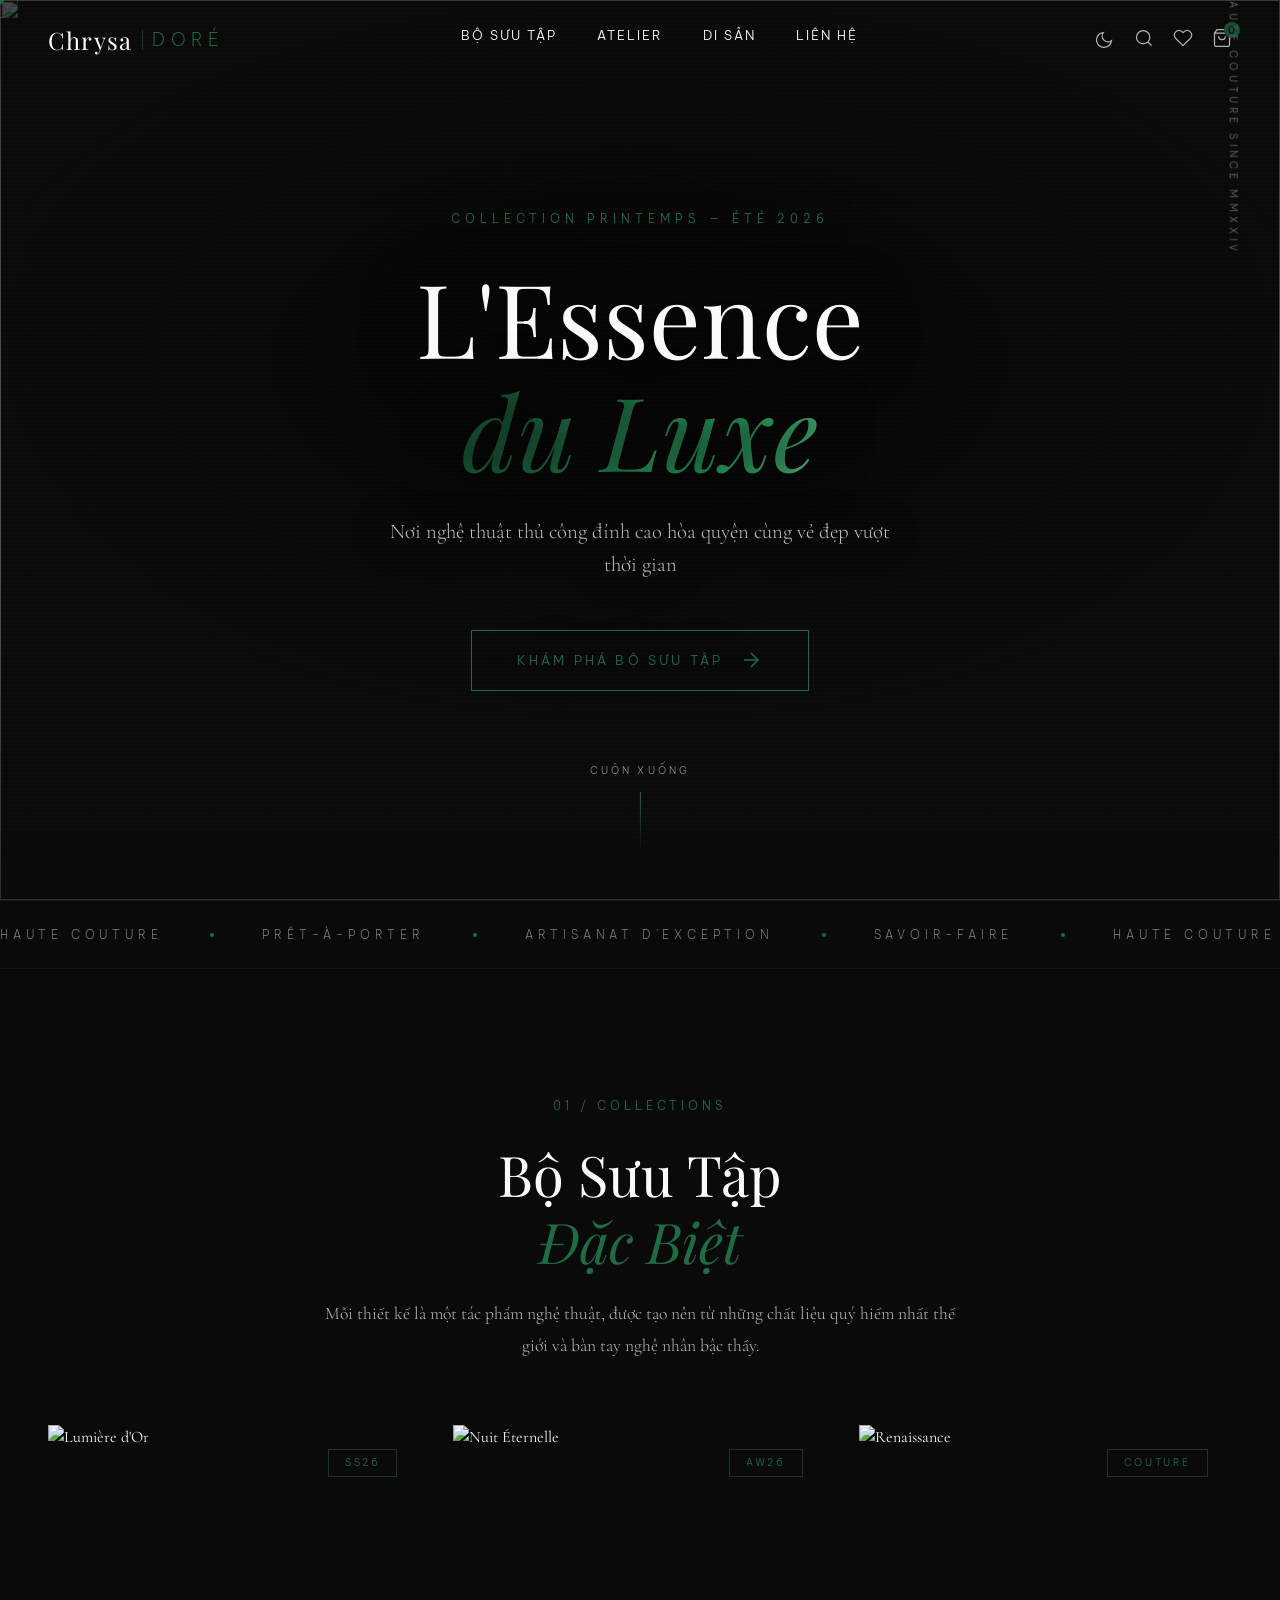
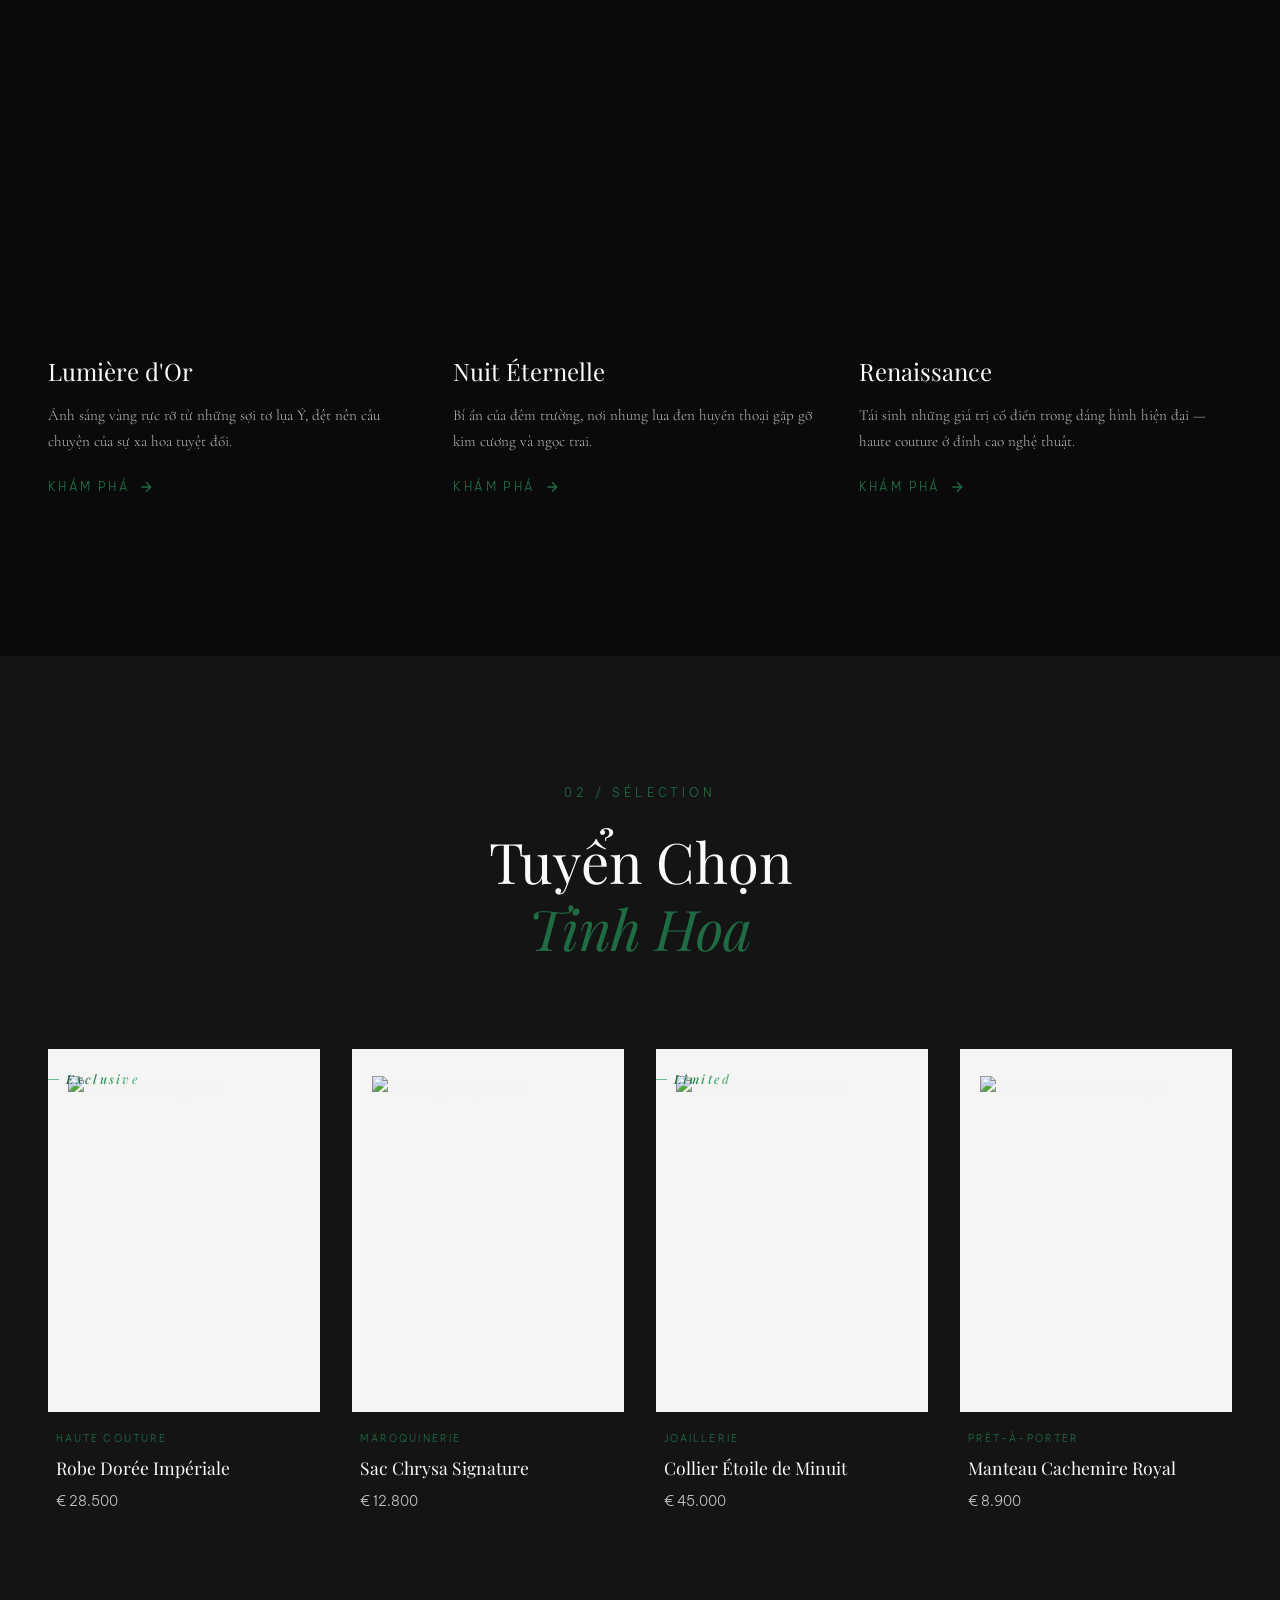
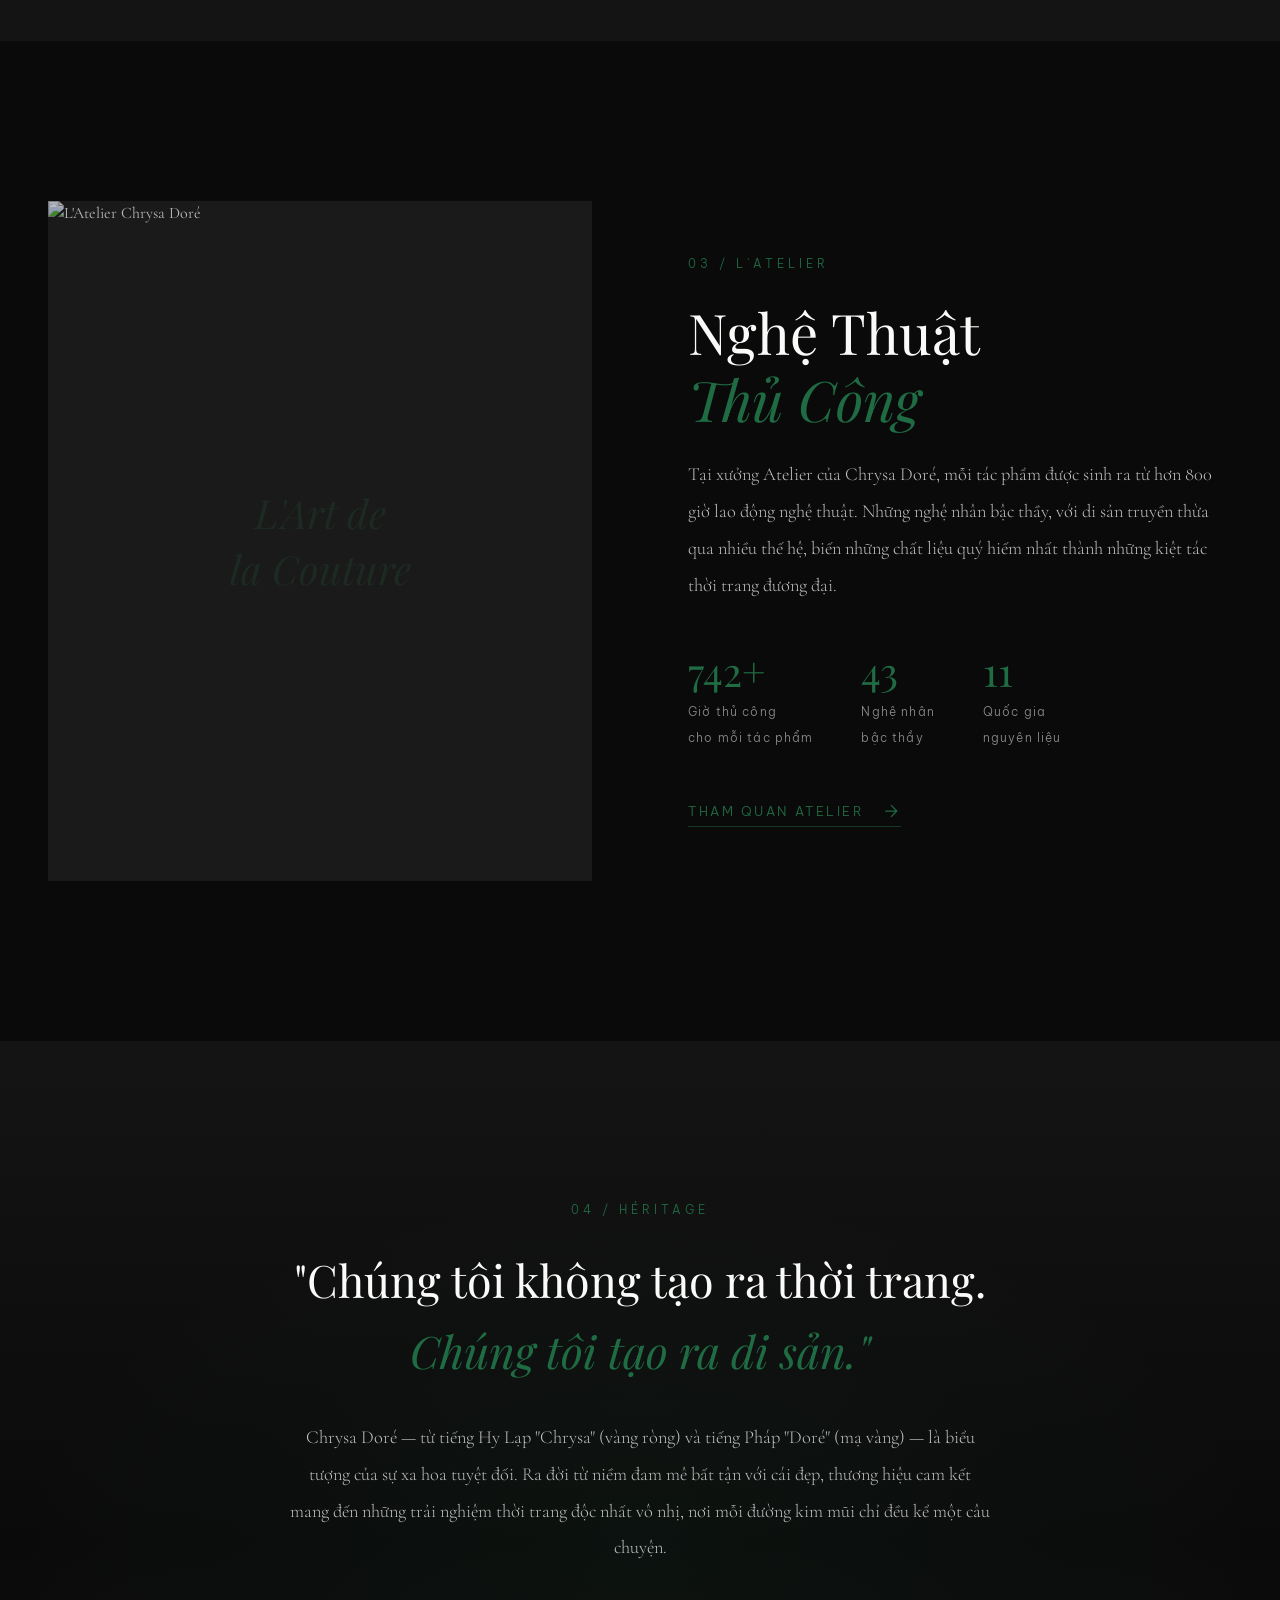
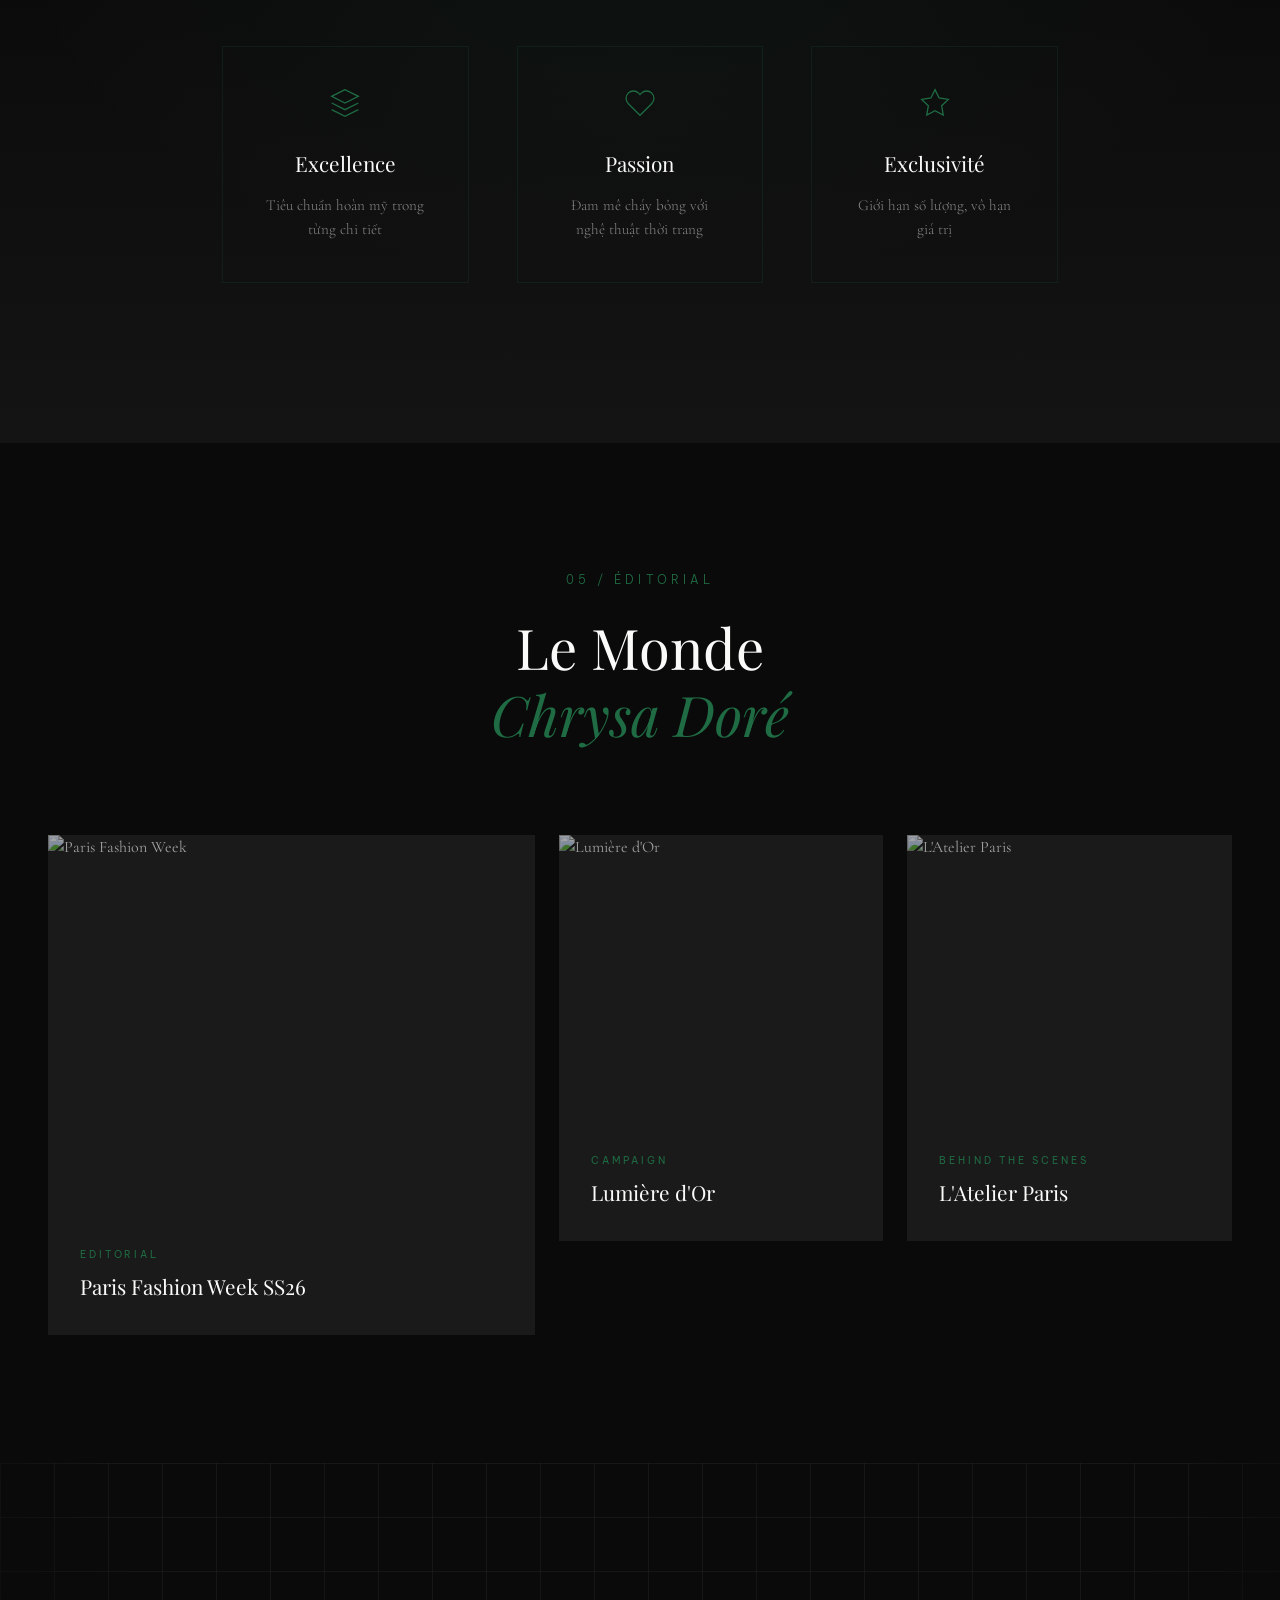
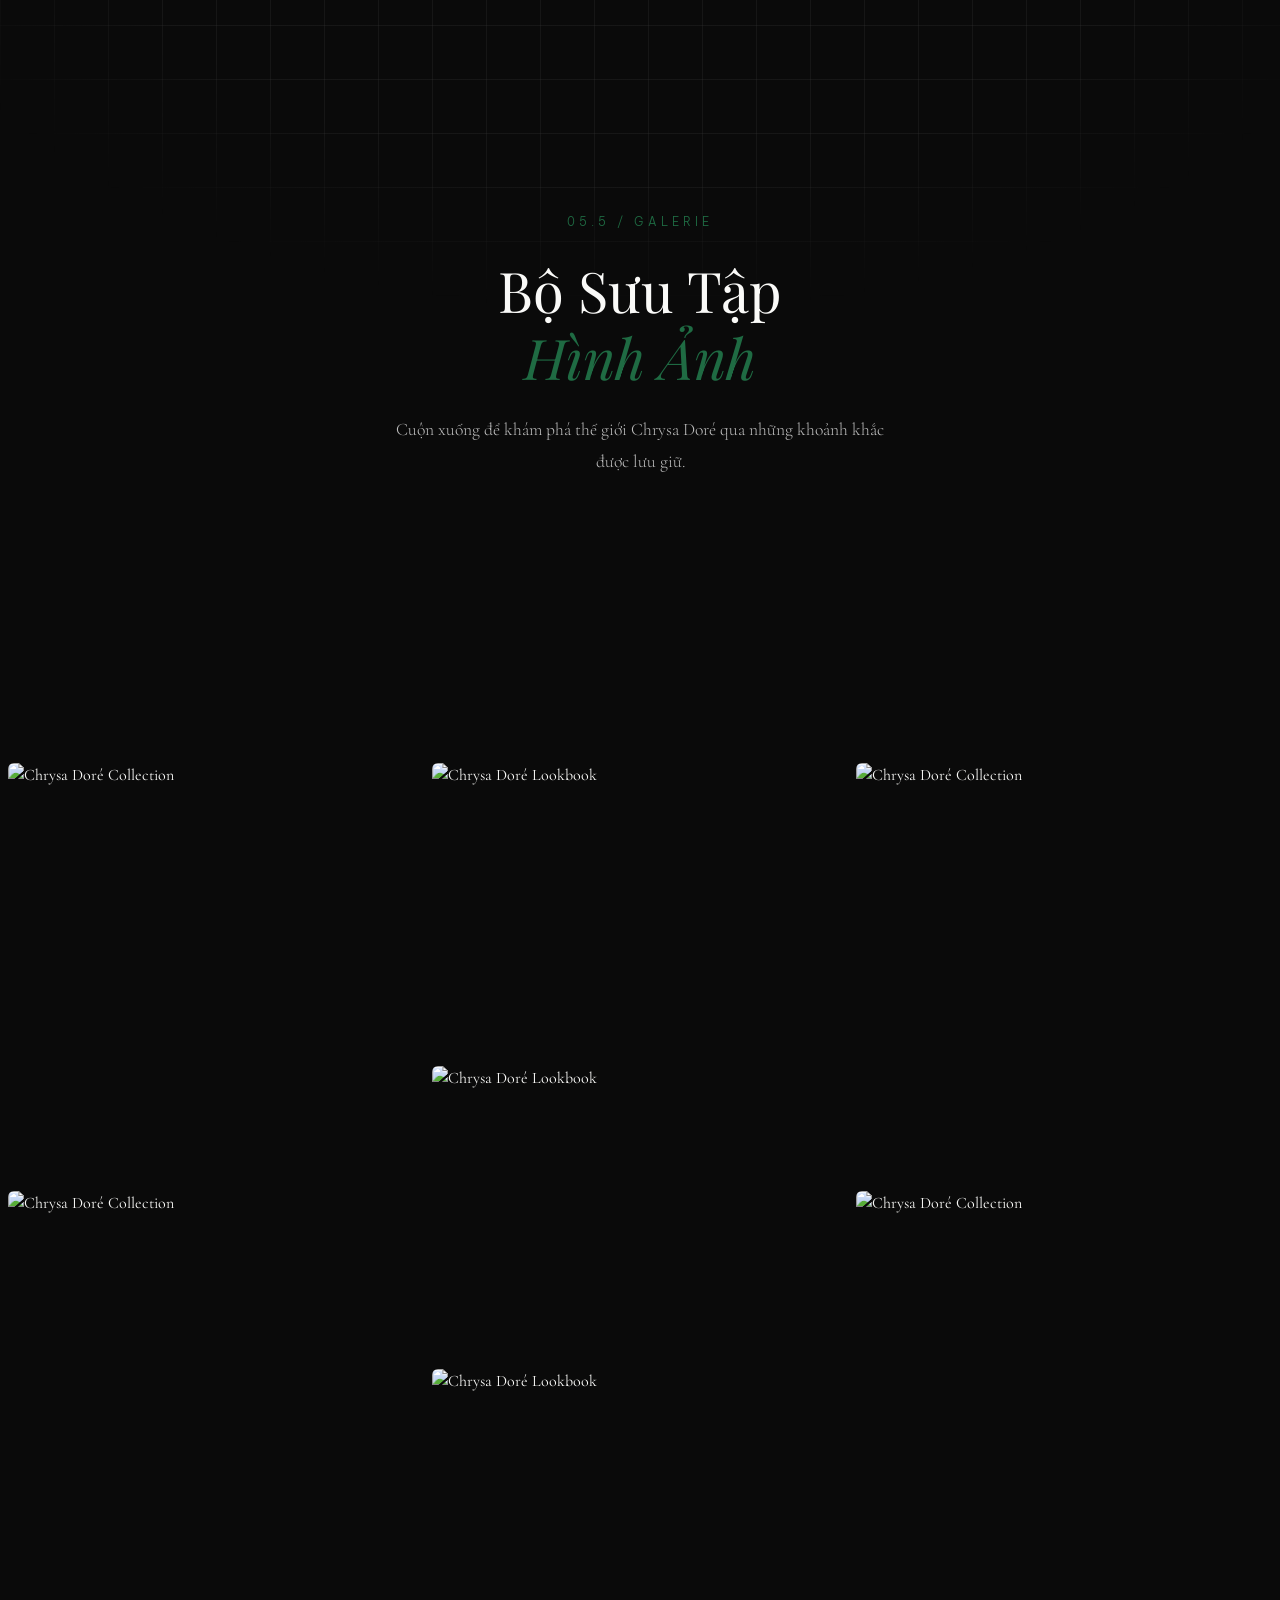
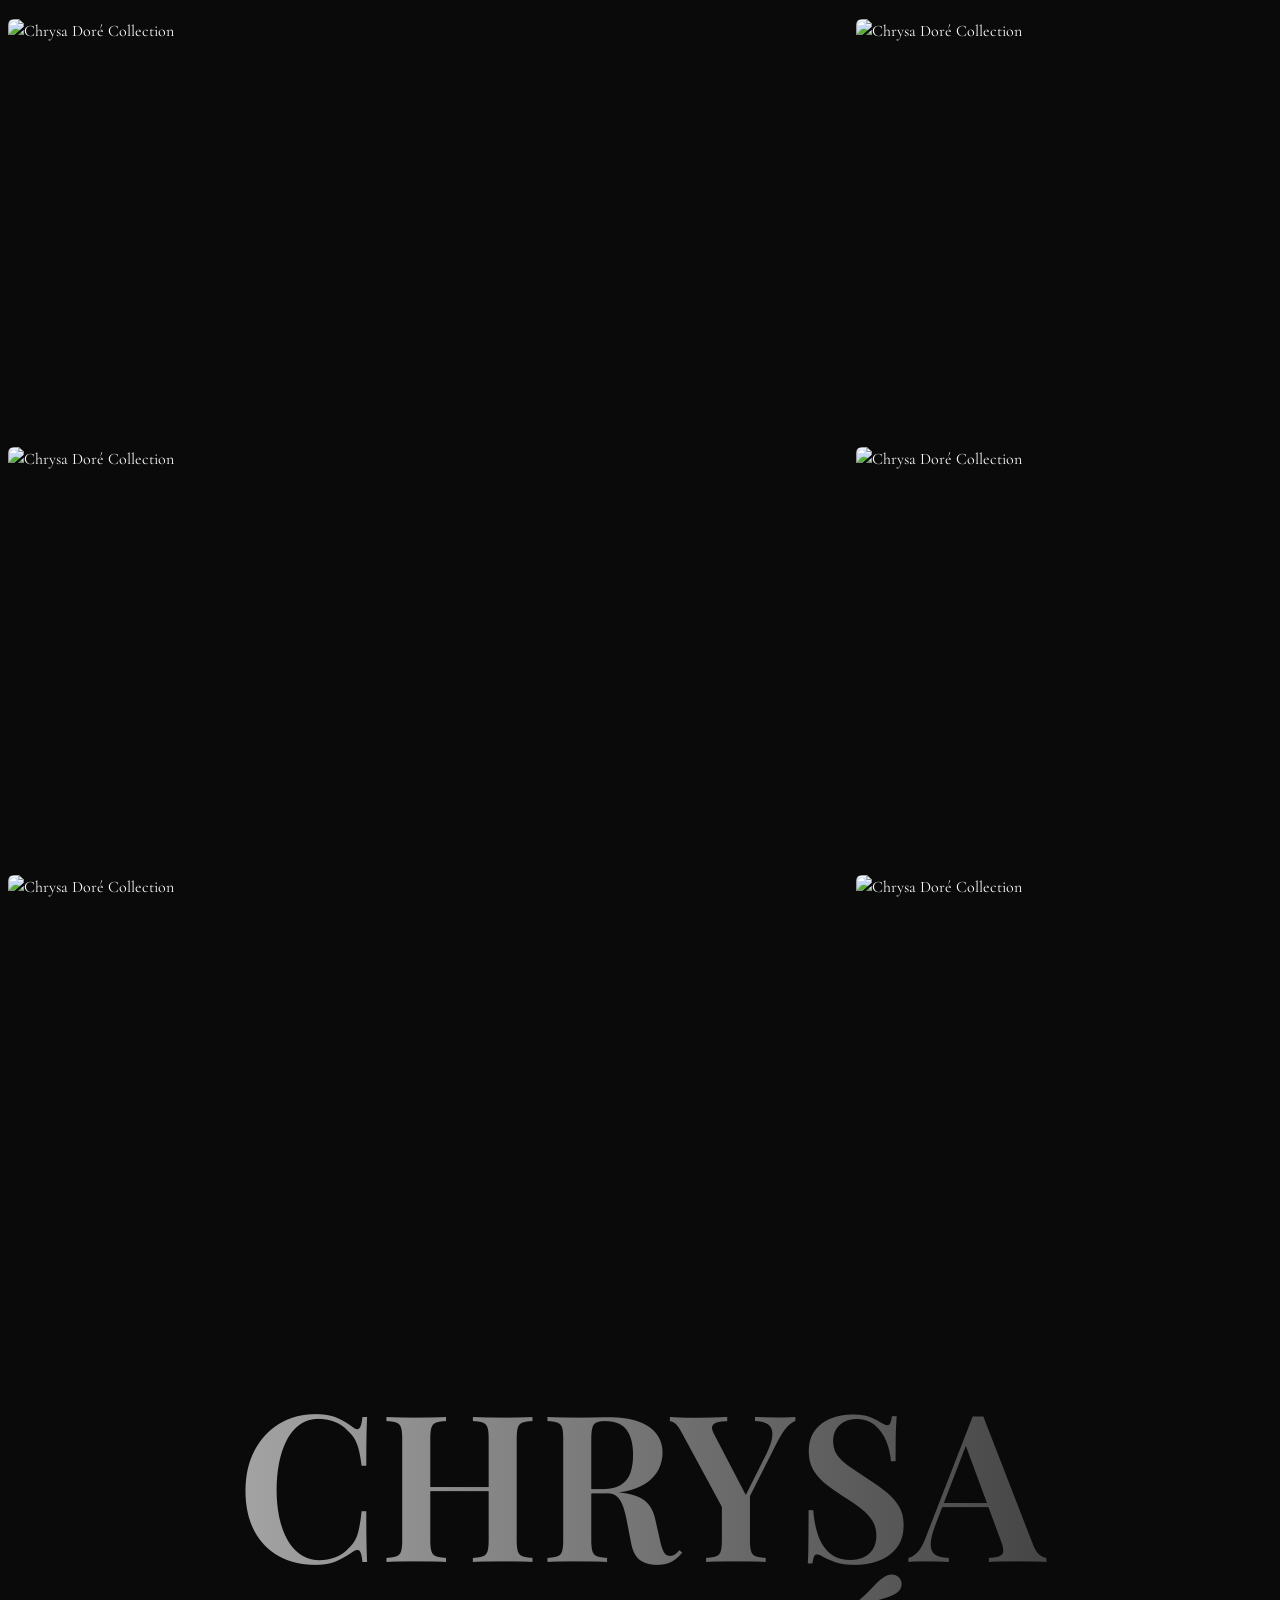
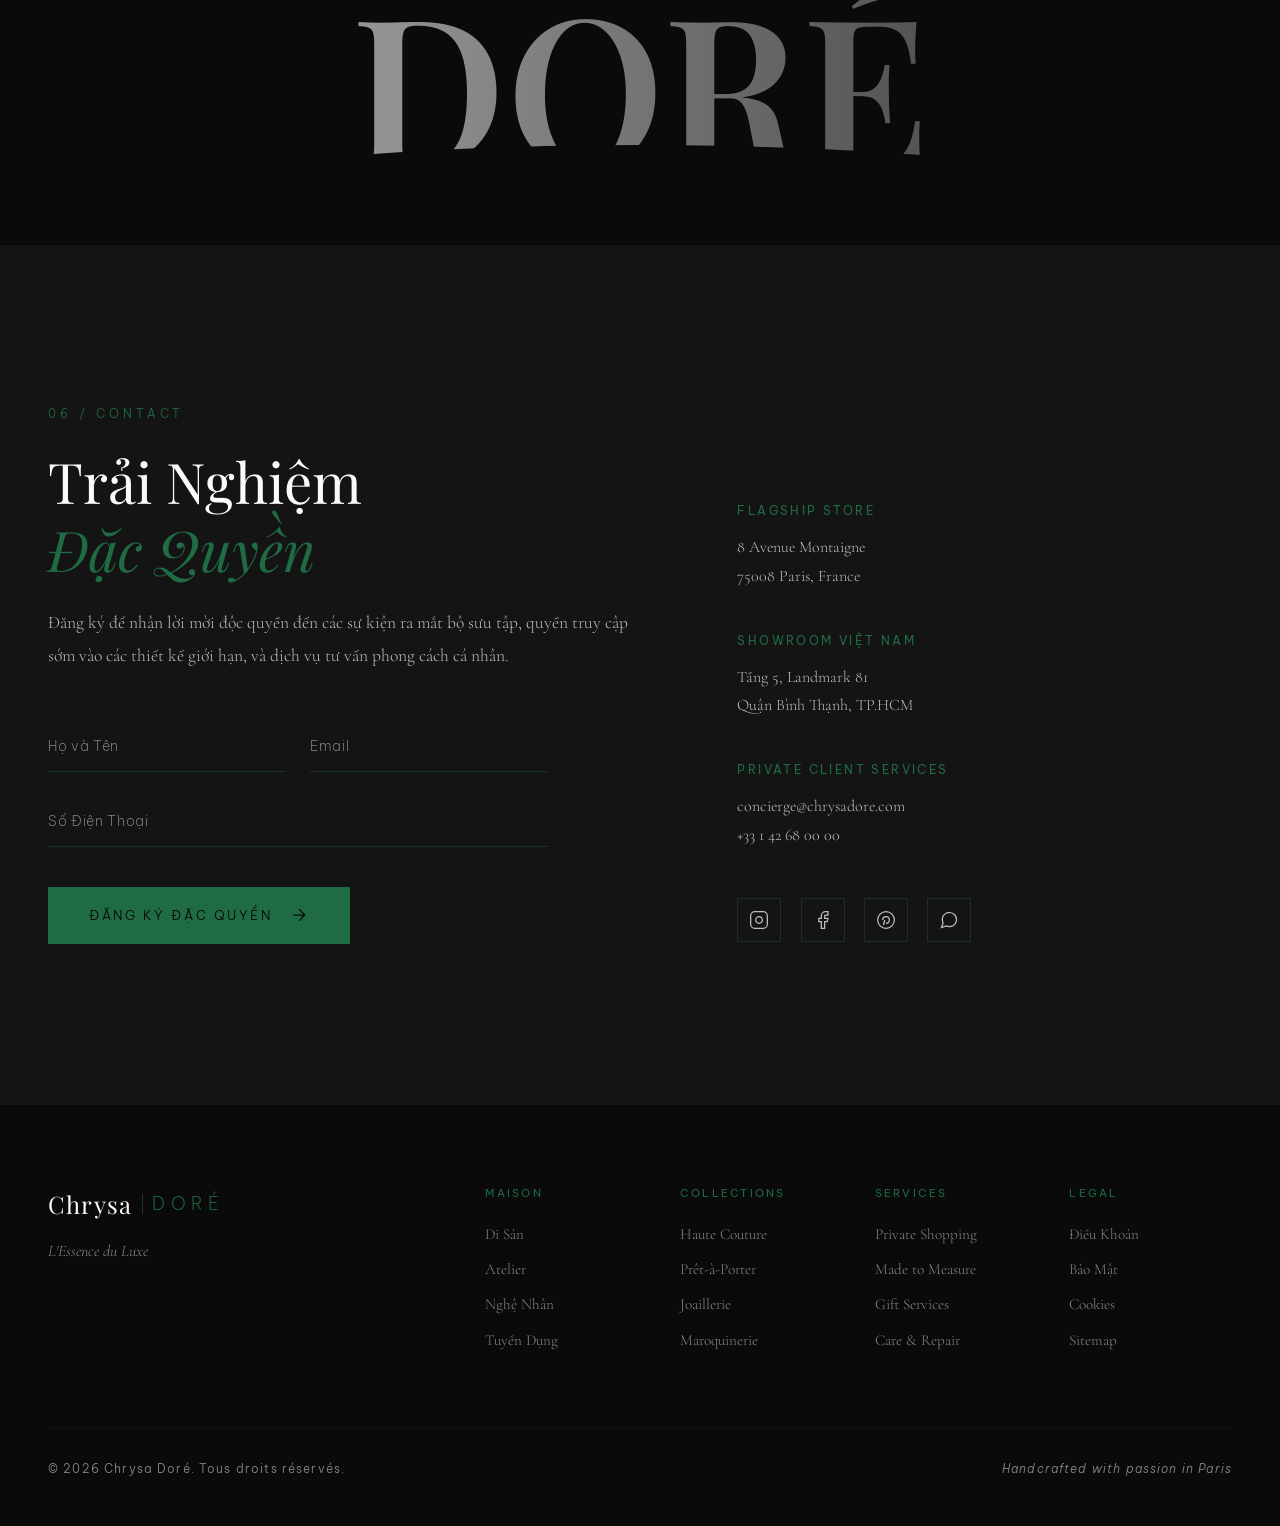
==== index.html @ 47059651 "Add sticky scroll gallery section with Kickers.uk images Adds a parallax-style image gallery between" ====
<!DOCTYPE html>
<html lang="vi">
<head>
  <meta charset="UTF-8">
  <meta name="viewport" content="width=device-width, initial-scale=1.0">
  <title>Chrysa Doré — Haute Couture</title>
  <link rel="preconnect" href="https://fonts.googleapis.com">
  <link rel="preconnect" href="https://fonts.gstatic.com" crossorigin>
  <link href="https://fonts.googleapis.com/css2?family=Playfair+Display:ital,wght@0,400;0,500;0,600;0,700;1,400;1,500&family=Cormorant+Garamond:ital,wght@0,300;0,400;0,500;0,600;1,300;1,400&family=Jost:wght@200;300;400;500&family=Be+Vietnam+Pro:wght@200;300;400;500&display=swap" rel="stylesheet">
  <link rel="stylesheet" href="style.css">
</head>
<body>

  <!-- Preloader -->
  <div class="preloader" id="preloader">
    <img class="preloader-bg" src="https://www.kickers.co.uk/cdn/shop/files/Hero_Banner_SS26_Mules_Desktop.jpg?v=1773832304&width=3200" alt="">
    <div class="preloader-overlay"></div>
    <div class="preloader-inner">
      <div class="preloader-logo">Chrysa</div>
    </div>
  </div>

  <!-- Cursor -->
  <div class="cursor" id="cursor"></div>
  <div class="cursor-follower" id="cursor-follower"></div>

  <!-- Navigation -->
  <nav class="nav" id="nav">
    <div class="nav-inner">
      <a href="#" class="nav-logo">
        <span class="logo-chrysa">Chrysa</span>
        <span class="logo-separator"></span>
        <span class="logo-dore">Doré</span>
      </a>
      <ul class="nav-links">
        <li><a href="#collections" class="nav-link" data-hover="Bộ Sưu Tập">Bộ Sưu Tập</a></li>
        <li><a href="#atelier" class="nav-link" data-hover="Atelier">Atelier</a></li>
        <li><a href="#heritage" class="nav-link" data-hover="Di Sản">Di Sản</a></li>
        <li><a href="#contact" class="nav-link" data-hover="Liên Hệ">Liên Hệ</a></li>
      </ul>
      <div class="nav-actions">
        <button class="nav-icon theme-toggle" id="themeToggle" aria-label="Toggle theme">
          <svg class="icon-moon" width="20" height="20" viewBox="0 0 24 24" fill="none" stroke="currentColor" stroke-width="1.5">
            <path d="M21 12.79A9 9 0 1111.21 3 7 7 0 0021 12.79z"/>
          </svg>
          <svg class="icon-sun" width="20" height="20" viewBox="0 0 24 24" fill="none" stroke="currentColor" stroke-width="1.5">
            <circle cx="12" cy="12" r="5"/><path d="M12 1v2M12 21v2M4.22 4.22l1.42 1.42M18.36 18.36l1.42 1.42M1 12h2M21 12h2M4.22 19.78l1.42-1.42M18.36 5.64l1.42-1.42"/>
          </svg>
        </button>
        <button class="nav-icon" aria-label="Search">
          <svg width="20" height="20" viewBox="0 0 24 24" fill="none" stroke="currentColor" stroke-width="1.5">
            <circle cx="11" cy="11" r="8"/><path d="m21 21-4.35-4.35"/>
          </svg>
        </button>
        <button class="nav-icon" aria-label="Wishlist">
          <svg width="20" height="20" viewBox="0 0 24 24" fill="none" stroke="currentColor" stroke-width="1.5">
            <path d="M20.84 4.61a5.5 5.5 0 0 0-7.78 0L12 5.67l-1.06-1.06a5.5 5.5 0 0 0-7.78 7.78l1.06 1.06L12 21.23l7.78-7.78 1.06-1.06a5.5 5.5 0 0 0 0-7.78z"/>
          </svg>
        </button>
        <button class="nav-icon cart-icon" aria-label="Cart">
          <svg width="20" height="20" viewBox="0 0 24 24" fill="none" stroke="currentColor" stroke-width="1.5">
            <path d="M6 2L3 6v14a2 2 0 002 2h14a2 2 0 002-2V6l-3-4zM3 6h18M16 10a4 4 0 01-8 0"/>
          </svg>
          <span class="cart-count">0</span>
        </button>
      </div>
      <button class="nav-menu-btn" id="menuBtn" aria-label="Menu">
        <span></span><span></span><span></span>
      </button>
    </div>
  </nav>

  <!-- Mobile Menu -->
  <div class="mobile-menu" id="mobileMenu">
    <ul class="mobile-menu-links">
      <li><a href="#collections">Bộ Sưu Tập</a></li>
      <li><a href="#atelier">Atelier</a></li>
      <li><a href="#heritage">Di Sản</a></li>
      <li><a href="#contact">Liên Hệ</a></li>
    </ul>
  </div>

  <!-- Hero Section -->
  <section class="hero" id="hero">
    <div class="hero-bg">
      <img src="https://www.kickers.co.uk/cdn/shop/files/Hero_Banner_SS26_Mules_Desktop.jpg?v=1773832304&width=3200" alt="" class="hero-bg-img">
      <div class="hero-overlay"></div>
      <div class="hero-pattern"></div>
    </div>
    <div class="hero-content">
      <p class="hero-eyebrow" data-animate>Collection Printemps — Été 2026</p>
      <h1 class="hero-title" data-animate>
        <span class="hero-title-line">L'Essence</span>
        <span class="hero-title-line hero-title-italic">du Luxe</span>
      </h1>
      <p class="hero-subtitle" data-animate>Nơi nghệ thuật thủ công đỉnh cao hòa quyện cùng vẻ đẹp vượt thời gian</p>
      <a href="#collections" class="hero-cta" data-animate>
        <span>Khám Phá Bộ Sưu Tập</span>
        <svg width="24" height="24" viewBox="0 0 24 24" fill="none" stroke="currentColor" stroke-width="1.5">
          <path d="M5 12h14M12 5l7 7-7 7"/>
        </svg>
      </a>
    </div>
    <div class="hero-scroll">
      <span>Cuộn xuống</span>
      <div class="hero-scroll-line"></div>
    </div>
    <div class="hero-side-text">Chrysa Doré — Haute Couture Since MMXXIV</div>
  </section>

  <!-- Marquee -->
  <div class="marquee">
    <div class="marquee-track">
      <span>Haute Couture</span>
      <span class="marquee-dot"></span>
      <span>Prêt-à-Porter</span>
      <span class="marquee-dot"></span>
      <span>Artisanat d'Exception</span>
      <span class="marquee-dot"></span>
      <span>Savoir-Faire</span>
      <span class="marquee-dot"></span>
      <span>Haute Couture</span>
      <span class="marquee-dot"></span>
      <span>Prêt-à-Porter</span>
      <span class="marquee-dot"></span>
      <span>Artisanat d'Exception</span>
      <span class="marquee-dot"></span>
      <span>Savoir-Faire</span>
      <span class="marquee-dot"></span>
    </div>
  </div>

  <!-- Collections Section -->
  <section class="collections" id="collections">
    <div class="section-header">
      <span class="section-label" data-animate>01 / Collections</span>
      <h2 class="section-title" data-animate>Bộ Sưu Tập<br><em>Đặc Biệt</em></h2>
      <p class="section-desc" data-animate>Mỗi thiết kế là một tác phẩm nghệ thuật, được tạo nên từ những chất liệu quý hiếm nhất thế giới và bàn tay nghệ nhân bậc thầy.</p>
    </div>
    <div class="collections-grid">
      <!-- Collection 1 -->
      <article class="collection-card" data-animate>
        <div class="collection-img">
          <div class="collection-img-placeholder">
            <img src="https://www.kickers.co.uk/cdn/shop/files/Collage_Banner_SS26_Adult_Mules.jpg?v=1773833405&width=3200" alt="Lumière d'Or">
          </div>
          <div class="collection-img-overlay">
            <span class="collection-season">SS26</span>
          </div>
        </div>
        <div class="collection-info">
          <h3>Lumière d'Or</h3>
          <p>Ánh sáng vàng rực rỡ từ những sợi tơ lụa Ý, dệt nên câu chuyện của sự xa hoa tuyệt đối.</p>
          <a href="#" class="collection-link">
            Khám phá
            <svg width="16" height="16" viewBox="0 0 24 24" fill="none" stroke="currentColor" stroke-width="2"><path d="M5 12h14M12 5l7 7-7 7"/></svg>
          </a>
        </div>
      </article>
      <!-- Collection 2 -->
      <article class="collection-card" data-animate>
        <div class="collection-img">
          <div class="collection-img-placeholder">
            <img src="https://www.kickers.co.uk/cdn/shop/files/SS26_Kickers_Website_Adults_Mules_Collage_Banner_2.jpg?v=1773835032&width=3200" alt="Nuit Éternelle">
          </div>
          <div class="collection-img-overlay">
            <span class="collection-season">AW26</span>
          </div>
        </div>
        <div class="collection-info">
          <h3>Nuit Éternelle</h3>
          <p>Bí ẩn của đêm trường, nơi nhung lụa đen huyền thoại gặp gỡ kim cương và ngọc trai.</p>
          <a href="#" class="collection-link">
            Khám phá
            <svg width="16" height="16" viewBox="0 0 24 24" fill="none" stroke="currentColor" stroke-width="2"><path d="M5 12h14M12 5l7 7-7 7"/></svg>
          </a>
        </div>
      </article>
      <!-- Collection 3 -->
      <article class="collection-card" data-animate>
        <div class="collection-img">
          <div class="collection-img-placeholder">
            <img src="https://www.kickers.co.uk/cdn/shop/files/Collage_Image_SS26_Adult_Mules_3.jpg?v=1773835335&width=3200" alt="Renaissance">
          </div>
          <div class="collection-img-overlay">
            <span class="collection-season">COUTURE</span>
          </div>
        </div>
        <div class="collection-info">
          <h3>Renaissance</h3>
          <p>Tái sinh những giá trị cổ điển trong dáng hình hiện đại — haute couture ở đỉnh cao nghệ thuật.</p>
          <a href="#" class="collection-link">
            Khám phá
            <svg width="16" height="16" viewBox="0 0 24 24" fill="none" stroke="currentColor" stroke-width="2"><path d="M5 12h14M12 5l7 7-7 7"/></svg>
          </a>
        </div>
      </article>
    </div>
  </section>

  <!-- Featured Products -->
  <section class="featured">
    <div class="section-header">
      <span class="section-label" data-animate>02 / Sélection</span>
      <h2 class="section-title" data-animate>Tuyển Chọn<br><em>Tinh Hoa</em></h2>
    </div>
    <div class="featured-grid">
      <a href="product.html" class="product-card-link"><article class="product-card" data-animate>
        <div class="product-img">
          <div class="product-img-placeholder">
            <img src="https://www.kickers.co.uk/cdn/shop/files/1-17963-B1.jpg?v=1773739500&width=440" alt="Robe Dorée Impériale">
          </div>
          <div class="product-actions">
            <button class="product-action-btn" aria-label="Quick view">
              <svg width="18" height="18" viewBox="0 0 24 24" fill="none" stroke="currentColor" stroke-width="1.5">
                <path d="M1 12s4-8 11-8 11 8 11 8-4 8-11 8-11-8-11-8z"/><circle cx="12" cy="12" r="3"/>
              </svg>
            </button>
            <button class="product-action-btn" aria-label="Add to wishlist">
              <svg width="18" height="18" viewBox="0 0 24 24" fill="none" stroke="currentColor" stroke-width="1.5">
                <path d="M20.84 4.61a5.5 5.5 0 0 0-7.78 0L12 5.67l-1.06-1.06a5.5 5.5 0 0 0-7.78 7.78l1.06 1.06L12 21.23l7.78-7.78 1.06-1.06a5.5 5.5 0 0 0 0-7.78z"/>
              </svg>
            </button>
          </div>
          <span class="product-badge">Exclusive</span>
        </div>
        <div class="product-info">
          <span class="product-category">Haute Couture</span>
          <h3 class="product-name">Robe Dorée Impériale</h3>
          <p class="product-price">€ 28.500</p>
        </div>
      </article></a>

      <a href="product.html" class="product-card-link"><article class="product-card" data-animate>
        <div class="product-img">
          <div class="product-img-placeholder">
            <img src="https://www.kickers.co.uk/cdn/shop/files/1-17965-B1.jpg?v=1773739497&width=440" alt="Sac Chrysa Signature">
          </div>
          <div class="product-actions">
            <button class="product-action-btn" aria-label="Quick view">
              <svg width="18" height="18" viewBox="0 0 24 24" fill="none" stroke="currentColor" stroke-width="1.5">
                <path d="M1 12s4-8 11-8 11 8 11 8-4 8-11 8-11-8-11-8z"/><circle cx="12" cy="12" r="3"/>
              </svg>
            </button>
            <button class="product-action-btn" aria-label="Add to wishlist">
              <svg width="18" height="18" viewBox="0 0 24 24" fill="none" stroke="currentColor" stroke-width="1.5">
                <path d="M20.84 4.61a5.5 5.5 0 0 0-7.78 0L12 5.67l-1.06-1.06a5.5 5.5 0 0 0-7.78 7.78l1.06 1.06L12 21.23l7.78-7.78 1.06-1.06a5.5 5.5 0 0 0 0-7.78z"/>
              </svg>
            </button>
          </div>
        </div>
        <div class="product-info">
          <span class="product-category">Maroquinerie</span>
          <h3 class="product-name">Sac Chrysa Signature</h3>
          <p class="product-price">€ 12.800</p>
        </div>
      </article></a>

      <a href="product.html" class="product-card-link"><article class="product-card" data-animate>
        <div class="product-img">
          <div class="product-img-placeholder">
            <img src="https://www.kickers.co.uk/cdn/shop/files/1-17964-B1.jpg?v=1773739505&width=440" alt="Collier Étoile de Minuit">
          </div>
          <div class="product-actions">
            <button class="product-action-btn" aria-label="Quick view">
              <svg width="18" height="18" viewBox="0 0 24 24" fill="none" stroke="currentColor" stroke-width="1.5">
                <path d="M1 12s4-8 11-8 11 8 11 8-4 8-11 8-11-8-11-8z"/><circle cx="12" cy="12" r="3"/>
              </svg>
            </button>
            <button class="product-action-btn" aria-label="Add to wishlist">
              <svg width="18" height="18" viewBox="0 0 24 24" fill="none" stroke="currentColor" stroke-width="1.5">
                <path d="M20.84 4.61a5.5 5.5 0 0 0-7.78 0L12 5.67l-1.06-1.06a5.5 5.5 0 0 0-7.78 7.78l1.06 1.06L12 21.23l7.78-7.78 1.06-1.06a5.5 5.5 0 0 0 0-7.78z"/>
              </svg>
            </button>
          </div>
          <span class="product-badge">Limited</span>
        </div>
        <div class="product-info">
          <span class="product-category">Joaillerie</span>
          <h3 class="product-name">Collier Étoile de Minuit</h3>
          <p class="product-price">€ 45.000</p>
        </div>
      </article></a>

      <a href="product.html" class="product-card-link"><article class="product-card" data-animate>
        <div class="product-img">
          <div class="product-img-placeholder">
            <img src="https://www.kickers.co.uk/cdn/shop/files/1-17966-B1.jpg?v=1773739500&width=440" alt="Manteau Cachemire Royal">
          </div>
          <div class="product-actions">
            <button class="product-action-btn" aria-label="Quick view">
              <svg width="18" height="18" viewBox="0 0 24 24" fill="none" stroke="currentColor" stroke-width="1.5">
                <path d="M1 12s4-8 11-8 11 8 11 8-4 8-11 8-11-8-11-8z"/><circle cx="12" cy="12" r="3"/>
              </svg>
            </button>
            <button class="product-action-btn" aria-label="Add to wishlist">
              <svg width="18" height="18" viewBox="0 0 24 24" fill="none" stroke="currentColor" stroke-width="1.5">
                <path d="M20.84 4.61a5.5 5.5 0 0 0-7.78 0L12 5.67l-1.06-1.06a5.5 5.5 0 0 0-7.78 7.78l1.06 1.06L12 21.23l7.78-7.78 1.06-1.06a5.5 5.5 0 0 0 0-7.78z"/>
              </svg>
            </button>
          </div>
        </div>
        <div class="product-info">
          <span class="product-category">Prêt-à-Porter</span>
          <h3 class="product-name">Manteau Cachemire Royal</h3>
          <p class="product-price">€ 8.900</p>
        </div>
      </article></a>
    </div>
  </section>

  <!-- Atelier Section -->
  <section class="atelier" id="atelier">
    <div class="atelier-inner">
      <div class="atelier-visual" data-animate>
        <div class="atelier-img-placeholder">
          <img src="https://www.kickers.co.uk/cdn/shop/files/BTS25_Lifestyle.jpg?v=1764761346&width=860" alt="L'Atelier Chrysa Doré">
          <div class="atelier-overlay-text">L'Art de<br>la Couture</div>
        </div>
      </div>
      <div class="atelier-content">
        <span class="section-label" data-animate>03 / L'Atelier</span>
        <h2 class="section-title" data-animate>Nghệ Thuật<br><em>Thủ Công</em></h2>
        <p class="atelier-text" data-animate>
          Tại xưởng Atelier của Chrysa Doré, mỗi tác phẩm được sinh ra từ hơn 800 giờ lao động nghệ thuật.
          Những nghệ nhân bậc thầy, với di sản truyền thừa qua nhiều thế hệ, biến những chất liệu quý hiếm nhất
          thành những kiệt tác thời trang đương đại.
        </p>
        <div class="atelier-stats" data-animate>
          <div class="stat">
            <span class="stat-number">800+</span>
            <span class="stat-label">Giờ thủ công<br>cho mỗi tác phẩm</span>
          </div>
          <div class="stat">
            <span class="stat-number">47</span>
            <span class="stat-label">Nghệ nhân<br>bậc thầy</span>
          </div>
          <div class="stat">
            <span class="stat-number">12</span>
            <span class="stat-label">Quốc gia<br>nguyên liệu</span>
          </div>
        </div>
        <a href="#" class="atelier-link" data-animate>
          Tham Quan Atelier
          <svg width="20" height="20" viewBox="0 0 24 24" fill="none" stroke="currentColor" stroke-width="1.5">
            <path d="M5 12h14M12 5l7 7-7 7"/>
          </svg>
        </a>
      </div>
    </div>
  </section>

  <!-- Heritage / Brand Story -->
  <section class="heritage" id="heritage">
    <div class="heritage-bg"></div>
    <div class="heritage-content">
      <span class="section-label" data-animate>04 / Héritage</span>
      <h2 class="heritage-title" data-animate>
        "Chúng tôi không tạo ra thời trang.<br>
        <em>Chúng tôi tạo ra di sản."</em>
      </h2>
      <p class="heritage-text" data-animate>
        Chrysa Doré — từ tiếng Hy Lạp "Chrysa" (vàng ròng) và tiếng Pháp "Doré" (mạ vàng) —
        là biểu tượng của sự xa hoa tuyệt đối. Ra đời từ niềm đam mê bất tận với cái đẹp,
        thương hiệu cam kết mang đến những trải nghiệm thời trang độc nhất vô nhị,
        nơi mỗi đường kim mũi chỉ đều kể một câu chuyện.
      </p>
      <div class="heritage-values" data-animate>
        <div class="value">
          <div class="value-icon">
            <svg width="32" height="32" viewBox="0 0 24 24" fill="none" stroke="currentColor" stroke-width="1">
              <path d="M12 2L2 7l10 5 10-5-10-5zM2 17l10 5 10-5M2 12l10 5 10-5"/>
            </svg>
          </div>
          <h4>Excellence</h4>
          <p>Tiêu chuẩn hoàn mỹ trong từng chi tiết</p>
        </div>
        <div class="value">
          <div class="value-icon">
            <svg width="32" height="32" viewBox="0 0 24 24" fill="none" stroke="currentColor" stroke-width="1">
              <path d="M20.84 4.61a5.5 5.5 0 0 0-7.78 0L12 5.67l-1.06-1.06a5.5 5.5 0 0 0-7.78 7.78l1.06 1.06L12 21.23l7.78-7.78 1.06-1.06a5.5 5.5 0 0 0 0-7.78z"/>
            </svg>
          </div>
          <h4>Passion</h4>
          <p>Đam mê cháy bỏng với nghệ thuật thời trang</p>
        </div>
        <div class="value">
          <div class="value-icon">
            <svg width="32" height="32" viewBox="0 0 24 24" fill="none" stroke="currentColor" stroke-width="1">
              <polygon points="12 2 15.09 8.26 22 9.27 17 14.14 18.18 21.02 12 17.77 5.82 21.02 7 14.14 2 9.27 8.91 8.26 12 2"/>
            </svg>
          </div>
          <h4>Exclusivité</h4>
          <p>Giới hạn số lượng, vô hạn giá trị</p>
        </div>
      </div>
    </div>
  </section>

  <!-- Editorial / Lookbook -->
  <section class="editorial">
    <div class="section-header">
      <span class="section-label" data-animate>05 / Éditorial</span>
      <h2 class="section-title" data-animate>Le Monde<br><em>Chrysa Doré</em></h2>
    </div>
    <div class="editorial-grid">
      <div class="editorial-item editorial-large" data-animate>
        <div class="editorial-placeholder">
          <img src="https://www.kickers.co.uk/cdn/shop/files/Collage_Banner_SS26_ACW.jpg?v=1773834116&width=860" alt="Paris Fashion Week">
          <div class="editorial-placeholder-text">
            <span class="editorial-tag">EDITORIAL</span>
            <span class="editorial-issue">Paris Fashion Week SS26</span>
          </div>
        </div>
      </div>
      <div class="editorial-item" data-animate>
        <div class="editorial-placeholder">
          <img src="https://www.kickers.co.uk/cdn/shop/files/Collage_Banner_SS26_Kids_Mule.jpg?v=1773833607&width=3200" alt="Lumière d'Or">
          <div class="editorial-placeholder-text">
            <span class="editorial-tag">CAMPAIGN</span>
            <span class="editorial-issue">Lumière d'Or</span>
          </div>
        </div>
      </div>
      <div class="editorial-item" data-animate>
        <div class="editorial-placeholder">
          <img src="https://www.kickers.co.uk/cdn/shop/files/Collage_Banner_SS26_Adult_Mules.jpg?v=1773833405&width=3200" alt="L'Atelier Paris">
          <div class="editorial-placeholder-text">
            <span class="editorial-tag">BEHIND THE SCENES</span>
            <span class="editorial-issue">L'Atelier Paris</span>
          </div>
        </div>
      </div>
    </div>
  </section>

  <!-- Sticky Scroll Gallery -->
  <section class="sticky-gallery" id="gallery">
    <div class="sticky-gallery-hero">
      <div class="sticky-gallery-grid-bg"></div>
      <div class="section-header">
        <span class="section-label" data-animate>05.5 / Galerie</span>
        <h2 class="section-title" data-animate>Bộ Sưu Tập<br><em>Hình Ảnh</em></h2>
        <p class="section-desc" data-animate>Cuộn xuống để khám phá thế giới Chrysa Doré qua những khoảnh khắc được lưu giữ.</p>
      </div>
    </div>

    <div class="sticky-gallery-grid">
      <!-- Left Column - scrolls -->
      <div class="sticky-gallery-col sticky-gallery-col-scroll">
        <figure class="sticky-gallery-item">
          <img src="https://www.kickers.co.uk/cdn/shop/files/1-17963-B1.jpg?v=1773739500&width=440" alt="Chrysa Doré Collection" loading="lazy">
        </figure>
        <figure class="sticky-gallery-item">
          <img src="https://www.kickers.co.uk/cdn/shop/files/1-17965-B1.jpg?v=1773739497&width=440" alt="Chrysa Doré Collection" loading="lazy">
        </figure>
        <figure class="sticky-gallery-item">
          <img src="https://www.kickers.co.uk/cdn/shop/files/1-17964-B1.jpg?v=1773739505&width=440" alt="Chrysa Doré Collection" loading="lazy">
        </figure>
        <figure class="sticky-gallery-item">
          <img src="https://www.kickers.co.uk/cdn/shop/files/1-17966-B1.jpg?v=1773739500&width=440" alt="Chrysa Doré Collection" loading="lazy">
        </figure>
        <figure class="sticky-gallery-item">
          <img src="https://www.kickers.co.uk/cdn/shop/files/1-17967-B1.jpg?v=1773739495&width=440" alt="Chrysa Doré Collection" loading="lazy">
        </figure>
      </div>

      <!-- Center Column - sticky -->
      <div class="sticky-gallery-col sticky-gallery-col-fixed">
        <figure class="sticky-gallery-item">
          <img src="https://www.kickers.co.uk/cdn/shop/files/Collage_Banner_SS26_Adult_Mules.jpg?v=1773833405&width=3200" alt="Chrysa Doré Lookbook" loading="lazy">
        </figure>
        <figure class="sticky-gallery-item">
          <img src="https://www.kickers.co.uk/cdn/shop/files/SS26_Kickers_Website_Adults_Mules_Collage_Banner_2.jpg?v=1773835032&width=3200" alt="Chrysa Doré Lookbook" loading="lazy">
        </figure>
        <figure class="sticky-gallery-item">
          <img src="https://www.kickers.co.uk/cdn/shop/files/Collage_Image_SS26_Adult_Mules_3.jpg?v=1773835335&width=3200" alt="Chrysa Doré Lookbook" loading="lazy">
        </figure>
      </div>

      <!-- Right Column - scrolls -->
      <div class="sticky-gallery-col sticky-gallery-col-scroll">
        <figure class="sticky-gallery-item">
          <img src="https://www.kickers.co.uk/cdn/shop/files/1-17968-B1.jpg?v=1773739506&width=440" alt="Chrysa Doré Collection" loading="lazy">
        </figure>
        <figure class="sticky-gallery-item">
          <img src="https://www.kickers.co.uk/cdn/shop/files/1-17969-B1.jpg?v=1773739507&width=440" alt="Chrysa Doré Collection" loading="lazy">
        </figure>
        <figure class="sticky-gallery-item">
          <img src="https://www.kickers.co.uk/cdn/shop/files/1-17972-B1.jpg?v=1773739333&width=440" alt="Chrysa Doré Collection" loading="lazy">
        </figure>
        <figure class="sticky-gallery-item">
          <img src="https://www.kickers.co.uk/cdn/shop/files/1-17973-B1.jpg?v=1773739499&width=440" alt="Chrysa Doré Collection" loading="lazy">
        </figure>
        <figure class="sticky-gallery-item">
          <img src="https://www.kickers.co.uk/cdn/shop/files/1-17974-B1.jpg?v=1773739497&width=440" alt="Chrysa Doré Collection" loading="lazy">
        </figure>
      </div>
    </div>

    <div class="sticky-gallery-footer">
      <h2 class="sticky-gallery-brand">Chrysa Doré</h2>
      <div class="sticky-gallery-footer-curve"></div>
    </div>
  </section>

  <!-- Contact / Newsletter -->
  <section class="contact" id="contact">
    <div class="contact-inner">
      <div class="contact-left">
        <span class="section-label" data-animate>06 / Contact</span>
        <h2 class="section-title" data-animate>Trải Nghiệm<br><em>Đặc Quyền</em></h2>
        <p class="contact-text" data-animate>
          Đăng ký để nhận lời mời độc quyền đến các sự kiện ra mắt bộ sưu tập,
          quyền truy cập sớm vào các thiết kế giới hạn, và dịch vụ tư vấn phong cách cá nhân.
        </p>
        <form class="contact-form" data-animate>
          <div class="form-row">
            <div class="form-group">
              <input type="text" placeholder="Họ và Tên" required>
            </div>
            <div class="form-group">
              <input type="email" placeholder="Email" required>
            </div>
          </div>
          <div class="form-group">
            <input type="tel" placeholder="Số Điện Thoại">
          </div>
          <button type="submit" class="form-submit">
            <span>Đăng Ký Đặc Quyền</span>
            <svg width="20" height="20" viewBox="0 0 24 24" fill="none" stroke="currentColor" stroke-width="1.5">
              <path d="M5 12h14M12 5l7 7-7 7"/>
            </svg>
          </button>
        </form>
      </div>
      <div class="contact-right" data-animate>
        <div class="contact-info-block">
          <h4>Flagship Store</h4>
          <p>8 Avenue Montaigne<br>75008 Paris, France</p>
        </div>
        <div class="contact-info-block">
          <h4>Showroom Việt Nam</h4>
          <p>Tầng 5, Landmark 81<br>Quận Bình Thạnh, TP.HCM</p>
        </div>
        <div class="contact-info-block">
          <h4>Private Client Services</h4>
          <p>concierge@chrysadore.com<br>+33 1 42 68 00 00</p>
        </div>
        <div class="contact-social">
          <a href="#" class="social-link" aria-label="Instagram">
            <svg width="20" height="20" viewBox="0 0 24 24" fill="none" stroke="currentColor" stroke-width="1.5">
              <rect x="2" y="2" width="20" height="20" rx="5" ry="5"/><path d="M16 11.37A4 4 0 1112.63 8 4 4 0 0116 11.37z"/><line x1="17.5" y1="6.5" x2="17.51" y2="6.5"/>
            </svg>
          </a>
          <a href="#" class="social-link" aria-label="Facebook">
            <svg width="20" height="20" viewBox="0 0 24 24" fill="none" stroke="currentColor" stroke-width="1.5">
              <path d="M18 2h-3a5 5 0 00-5 5v3H7v4h3v8h4v-8h3l1-4h-4V7a1 1 0 011-1h3z"/>
            </svg>
          </a>
          <a href="#" class="social-link" aria-label="Pinterest">
            <svg width="20" height="20" viewBox="0 0 24 24" fill="none" stroke="currentColor" stroke-width="1.5">
              <circle cx="12" cy="12" r="10"/><path d="M8 12c0-2.2 1.8-4 4-4s4 1.8 4 4-1.8 4-4 4"/><path d="M9 18l1.5-6"/>
            </svg>
          </a>
          <a href="#" class="social-link" aria-label="WeChat">
            <svg width="20" height="20" viewBox="0 0 24 24" fill="none" stroke="currentColor" stroke-width="1.5">
              <path d="M21 11.5a8.38 8.38 0 01-.9 3.8 8.5 8.5 0 01-7.6 4.7 8.38 8.38 0 01-3.8-.9L3 21l1.9-5.7a8.38 8.38 0 01-.9-3.8 8.5 8.5 0 014.7-7.6 8.38 8.38 0 013.8-.9h.5A8.48 8.48 0 0121 11.5z"/>
            </svg>
          </a>
        </div>
      </div>
    </div>
  </section>

  <!-- Footer -->
  <footer class="footer">
    <div class="footer-inner">
      <div class="footer-top">
        <div class="footer-brand">
          <div class="footer-logo">
            <span class="logo-chrysa">Chrysa</span>
            <span class="logo-separator"></span>
            <span class="logo-dore">Doré</span>
          </div>
          <p class="footer-tagline">L'Essence du Luxe</p>
        </div>
        <div class="footer-links-grid">
          <div class="footer-col">
            <h5>Maison</h5>
            <ul>
              <li><a href="#">Di Sản</a></li>
              <li><a href="#">Atelier</a></li>
              <li><a href="#">Nghệ Nhân</a></li>
              <li><a href="#">Tuyển Dụng</a></li>
            </ul>
          </div>
          <div class="footer-col">
            <h5>Collections</h5>
            <ul>
              <li><a href="#">Haute Couture</a></li>
              <li><a href="#">Prêt-à-Porter</a></li>
              <li><a href="#">Joaillerie</a></li>
              <li><a href="#">Maroquinerie</a></li>
            </ul>
          </div>
          <div class="footer-col">
            <h5>Services</h5>
            <ul>
              <li><a href="#">Private Shopping</a></li>
              <li><a href="#">Made to Measure</a></li>
              <li><a href="#">Gift Services</a></li>
              <li><a href="#">Care & Repair</a></li>
            </ul>
          </div>
          <div class="footer-col">
            <h5>Legal</h5>
            <ul>
              <li><a href="#">Điều Khoản</a></li>
              <li><a href="#">Bảo Mật</a></li>
              <li><a href="#">Cookies</a></li>
              <li><a href="#">Sitemap</a></li>
            </ul>
          </div>
        </div>
      </div>
      <div class="footer-bottom">
        <p>&copy; 2026 Chrysa Doré. Tous droits réservés.</p>
        <p class="footer-craft">Handcrafted with passion in Paris</p>
      </div>
    </div>
  </footer>

  <script src="script.js"></script>
</body>
</html>
---- style.css ----
/* ============================================
   CHRYSA DORÉ — Luxury Fashion House
   Design System & Styles
   ============================================ */

/* ---------- CSS Variables ---------- */
:root {
  /* Emerald Bead Ombré — luxurious dark green palette */
  --gold: #1F6B43;
  --gold-light: #2FA565;
  --gold-dark: #0E3A24;
  --gold-pale: #7BC79A;
  --emerald-ombre: linear-gradient(135deg, #0E3A24 0%, #1F6B43 35%, #2FA565 70%, #7BC79A 100%);
  --emerald-ombre-soft: linear-gradient(135deg, rgba(14, 58, 36, 0.95) 0%, rgba(31, 107, 67, 0.85) 50%, rgba(47, 165, 101, 0.75) 100%);
  --black: #0A0A0A;
  --black-soft: #141414;
  --black-medium: #1A1A1A;
  --white: #FAFAF8;
  --white-dim: #F0EDE8;
  --cream: #F5F0E8;
  --grey-dark: #2A2A2A;
  --grey: #888;
  --grey-light: #BFBFBF;

  --font-display: 'Playfair Display', 'Georgia', serif;
  --font-body: 'Cormorant Garamond', 'Georgia', serif;
  --font-sans: 'Be Vietnam Pro', 'Jost', system-ui, -apple-system, 'Segoe UI', 'Helvetica Neue', sans-serif;

  --ease-out-expo: cubic-bezier(0.16, 1, 0.3, 1);
  --ease-in-out: cubic-bezier(0.76, 0, 0.24, 1);

  --nav-height: 80px;
}

/* ---------- Reset & Base ---------- */
*,
*::before,
*::after {
  margin: 0;
  padding: 0;
  box-sizing: border-box;
}

html {
  scroll-behavior: smooth;
  -webkit-font-smoothing: antialiased;
  -moz-osx-font-smoothing: grayscale;
  overflow-x: hidden;
}

body {
  font-family: var(--font-body);
  background: var(--black);
  color: var(--white);
  line-height: 1.6;
  overflow-x: hidden;
  cursor: none;
}

a, button, input, * {
  cursor: none !important;
}

a {
  color: inherit;
  text-decoration: none;
}

button {
  background: none;
  border: none;
  color: inherit;
  cursor: pointer;
  font-family: inherit;
}

img {
  display: block;
  max-width: 100%;
}

::selection {
  background: var(--gold);
  color: var(--black);
}

/* ---------- Preloader ---------- */
.preloader {
  position: fixed;
  inset: 0;
  z-index: 10000;
  background: var(--black);
  display: flex;
  align-items: center;
  justify-content: center;
  transition: opacity 0.8s var(--ease-out-expo), visibility 0.8s;
}

.preloader.hidden {
  opacity: 0;
  visibility: hidden;
  pointer-events: none;
}

.preloader-bg {
  position: absolute;
  inset: 0;
  width: 100%;
  height: 100%;
  object-fit: cover;
  transform: scale(1.05);
  animation: preloaderZoom 3s var(--ease-out-expo) forwards;
}

@keyframes preloaderZoom {
  to { transform: scale(1); }
}

.preloader-overlay {
  position: absolute;
  inset: 0;
  background: rgba(0, 0, 0, 0.55);
}

.preloader-inner {
  position: relative;
  z-index: 1;
  text-align: center;
  display: flex;
  flex-direction: column;
  align-items: center;
}

.preloader-logo {
  font-family: var(--font-display);
  font-weight: 400;
  font-size: clamp(4rem, 10vw, 8rem);
  letter-spacing: 0.08em;
  color: #fff;
  opacity: 0;
  transform: scale(0.9);
  animation: preloaderFadeIn 1.5s 0.3s var(--ease-out-expo) forwards;
}

@keyframes preloaderFadeIn {
  to {
    opacity: 1;
    transform: scale(1);
  }
}

/* ---------- Custom Cursor ---------- */
.cursor,
.cursor-follower {
  position: fixed;
  border-radius: 50%;
  pointer-events: none;
  z-index: 9999;
  display: none;
}

@media (hover: hover) and (pointer: fine) {
  .cursor,
  .cursor-follower {
    display: block;
  }

  .cursor {
    width: 8px;
    height: 8px;
    background: var(--gold);
    transform: translate(-50%, -50%);
    transition: transform 0.15s ease, opacity 0.15s ease;
  }

  .cursor-follower {
    width: 36px;
    height: 36px;
    border: 1px solid rgba(47, 165, 101, 0.4);
    transform: translate(-50%, -50%);
    transition: transform 0.4s var(--ease-out-expo), opacity 0.4s ease,
                width 0.3s ease, height 0.3s ease;
  }

  body:has(a:hover) .cursor,
  body:has(button:hover) .cursor {
    transform: translate(-50%, -50%) scale(2);
  }

  body:has(a:hover) .cursor-follower,
  body:has(button:hover) .cursor-follower {
    width: 50px;
    height: 50px;
    border-color: rgba(47, 165, 101, 0.6);
  }
}

/* ---------- Navigation ---------- */
.nav {
  position: fixed;
  top: 0;
  left: 0;
  right: 0;
  z-index: 1000;
  height: var(--nav-height);
  transition: background 0.4s ease, backdrop-filter 0.4s ease, box-shadow 0.4s ease;
}

.nav.scrolled {
  background: rgba(10, 10, 10, 0.92);
  backdrop-filter: blur(20px);
  -webkit-backdrop-filter: blur(20px);
  box-shadow: 0 1px 0 rgba(47, 165, 101, 0.08);
}

.nav-inner {
  max-width: 1400px;
  margin: 0 auto;
  padding: 0 3rem;
  height: 100%;
  display: flex;
  align-items: center;
  justify-content: space-between;
}

.nav-logo {
  display: inline-flex;
  align-items: center;
  gap: 0.6rem;
  z-index: 1001;
  text-decoration: none;
  line-height: 1;
}

.logo-chrysa {
  font-family: var(--font-display);
  font-weight: 400;
  font-size: 1.5rem;
  letter-spacing: 0.05em;
}

.logo-dore {
  font-family: var(--font-sans);
  font-weight: 200;
  font-size: 1.1rem;
  letter-spacing: 0.3em;
  text-transform: uppercase;
  color: var(--gold);
}

.logo-separator {
  width: 1px;
  height: 20px;
  background: var(--gold);
  opacity: 0.5;
}

.nav-links {
  list-style: none;
  display: flex;
  gap: 2.5rem;
}

.nav-link {
  font-family: var(--font-sans);
  font-weight: 300;
  font-size: 0.82rem;
  letter-spacing: 0.15em;
  text-transform: uppercase;
  position: relative;
  overflow: hidden;
  display: inline-block;
  padding: 0.3rem 0;
}

.nav-link::after {
  content: '';
  position: absolute;
  bottom: 0;
  left: 0;
  width: 100%;
  height: 1px;
  background: var(--gold);
  transform: translateX(-101%);
  transition: transform 0.5s var(--ease-out-expo);
}

.nav-link:hover::after {
  transform: translateX(0);
}

.nav-actions {
  display: flex;
  align-items: center;
  gap: 1.2rem;
}

.nav-icon {
  opacity: 0.7;
  transition: opacity 0.3s ease, color 0.3s ease;
  position: relative;
}

.nav-icon:hover {
  opacity: 1;
  color: var(--gold);
}

.cart-count {
  position: absolute;
  top: -6px;
  right: -8px;
  width: 16px;
  height: 16px;
  background: var(--gold);
  color: var(--black);
  font-family: var(--font-sans);
  font-size: 0.6rem;
  font-weight: 500;
  border-radius: 50%;
  display: flex;
  align-items: center;
  justify-content: center;
}

.nav-menu-btn {
  display: none;
  flex-direction: column;
  gap: 5px;
  z-index: 1001;
}

.nav-menu-btn span {
  display: block;
  width: 24px;
  height: 1px;
  background: var(--white);
  transition: all 0.4s var(--ease-out-expo);
}

.nav-menu-btn.active span:nth-child(1) {
  transform: rotate(45deg) translate(4px, 4px);
}

.nav-menu-btn.active span:nth-child(2) {
  opacity: 0;
}

.nav-menu-btn.active span:nth-child(3) {
  transform: rotate(-45deg) translate(4px, -4px);
}

/* Mobile Menu */
.mobile-menu {
  display: none;
  position: fixed;
  inset: 0;
  z-index: 999;
  background: var(--black);
  align-items: center;
  justify-content: center;
  opacity: 0;
  visibility: hidden;
  transition: opacity 0.5s ease, visibility 0.5s ease;
}

.mobile-menu.active {
  opacity: 1;
  visibility: visible;
}

.mobile-menu-links {
  list-style: none;
  text-align: center;
}

.mobile-menu-links li {
  margin: 1.5rem 0;
}

.mobile-menu-links a {
  font-family: var(--font-display);
  font-size: 2.5rem;
  font-weight: 400;
  letter-spacing: 0.05em;
  transition: color 0.3s ease;
}

.mobile-menu-links a:hover {
  color: var(--gold);
}

/* ---------- Hero Section ---------- */
.hero {
  position: relative;
  min-height: 100vh;
  display: flex;
  align-items: center;
  justify-content: center;
  overflow: hidden;
}

.hero-bg {
  position: absolute;
  inset: 0;
}

.hero-bg-img {
  position: absolute;
  inset: 0;
  width: 100%;
  height: 100%;
  object-fit: cover;
  opacity: 0.5;
}

.hero-bg::before {
  content: '';
  position: absolute;
  inset: 0;
  z-index: 1;
  background:
    radial-gradient(ellipse 80% 60% at 50% 40%, rgba(0, 0, 0, 0.4) 0%, transparent 75%),
    linear-gradient(180deg, rgba(10, 10, 10, 0.5) 0%, rgba(10, 10, 10, 0.2) 40%, rgba(10, 10, 10, 0.2) 60%, rgba(10, 10, 10, 0.6) 100%);
}

.hero-overlay {
  position: absolute;
  inset: 0;
  background:
    repeating-linear-gradient(
      0deg,
      transparent,
      transparent 2px,
      rgba(255, 255, 255, 0.01) 2px,
      rgba(255, 255, 255, 0.01) 4px
    );
}

.hero-pattern {
  position: absolute;
  inset: 0;
  opacity: 0.03;
  background-image:
    radial-gradient(var(--gold) 1px, transparent 1px);
  background-size: 60px 60px;
}

.hero-content {
  position: relative;
  z-index: 2;
  text-align: center;
  padding: 0 2rem;
  max-width: 900px;
  text-shadow: 0 2px 20px rgba(0, 0, 0, 0.7), 0 0 60px rgba(0, 0, 0, 0.5);
}

.hero-eyebrow {
  font-family: var(--font-sans);
  font-weight: 300;
  font-size: 0.78rem;
  letter-spacing: 0.4em;
  text-transform: uppercase;
  color: var(--gold);
  margin-bottom: 2rem;
  opacity: 0;
  transform: translateY(30px);
  animation: fadeInUp 1s 2.2s var(--ease-out-expo) forwards;
}

.hero-title {
  font-family: var(--font-display);
  font-weight: 400;
  line-height: 1.1;
  margin-bottom: 1.8rem;
}

.hero-title-line {
  display: block;
  font-size: clamp(3.5rem, 8vw, 7.5rem);
  opacity: 0;
  transform: translateY(60px);
  animation: fadeInUp 1.2s 2.4s var(--ease-out-expo) forwards;
}

.hero-title-italic {
  font-style: italic;
  color: var(--gold);
  background: var(--emerald-ombre);
  -webkit-background-clip: text;
  background-clip: text;
  -webkit-text-fill-color: transparent;
  animation-delay: 2.6s;
}

.hero-subtitle {
  font-family: var(--font-body);
  font-size: clamp(1rem, 2vw, 1.3rem);
  font-weight: 300;
  color: var(--grey-light);
  max-width: 500px;
  margin: 0 auto 3rem;
  opacity: 0;
  transform: translateY(30px);
  animation: fadeInUp 1s 2.8s var(--ease-out-expo) forwards;
}

.hero-cta {
  display: inline-flex;
  align-items: center;
  gap: 1rem;
  font-family: var(--font-sans);
  font-weight: 300;
  font-size: 0.8rem;
  letter-spacing: 0.25em;
  text-transform: uppercase;
  padding: 1.1rem 2.8rem;
  border: 1px solid var(--gold);
  color: var(--gold);
  transition: all 0.5s var(--ease-out-expo);
  opacity: 0;
  transform: translateY(30px);
  animation: fadeInUp 1s 3s var(--ease-out-expo) forwards;
}

.hero-cta:hover {
  background: var(--gold);
  color: var(--black);
}

.hero-cta svg {
  transition: transform 0.4s var(--ease-out-expo);
}

.hero-cta:hover svg {
  transform: translateX(4px);
}

.hero-scroll {
  position: absolute;
  bottom: 3rem;
  left: 50%;
  transform: translateX(-50%);
  display: flex;
  flex-direction: column;
  align-items: center;
  gap: 0.8rem;
  z-index: 2;
}

.hero-scroll span {
  font-family: var(--font-sans);
  font-weight: 300;
  font-size: 0.65rem;
  letter-spacing: 0.3em;
  text-transform: uppercase;
  color: var(--grey);
}

.hero-scroll-line {
  width: 1px;
  height: 60px;
  background: linear-gradient(to bottom, var(--gold), transparent);
  animation: scrollLine 2s infinite;
}

@keyframes scrollLine {
  0% { opacity: 0; transform: scaleY(0); transform-origin: top; }
  50% { opacity: 1; transform: scaleY(1); transform-origin: top; }
  50.01% { transform-origin: bottom; }
  100% { opacity: 0; transform: scaleY(0); transform-origin: bottom; }
}

.hero-side-text {
  position: absolute;
  right: 3rem;
  top: 50%;
  transform: rotate(90deg) translateX(-50%);
  transform-origin: right center;
  font-family: var(--font-sans);
  font-weight: 200;
  font-size: 0.65rem;
  letter-spacing: 0.4em;
  text-transform: uppercase;
  color: var(--grey);
  z-index: 2;
  white-space: nowrap;
}

@keyframes fadeInUp {
  to {
    opacity: 1;
    transform: translateY(0);
  }
}

/* ---------- Marquee ---------- */
.marquee {
  padding: 1.5rem 0;
  border-top: 1px solid rgba(47, 165, 101, 0.1);
  border-bottom: 1px solid rgba(47, 165, 101, 0.1);
  overflow: hidden;
}

.marquee-track {
  display: flex;
  align-items: center;
  gap: 3rem;
  animation: marqueeScroll 75s linear infinite;
  width: max-content;
}

.marquee-track span {
  font-family: var(--font-sans);
  font-weight: 200;
  font-size: 0.75rem;
  letter-spacing: 0.4em;
  text-transform: uppercase;
  color: var(--grey);
  white-space: nowrap;
}

.marquee-dot {
  width: 4px;
  height: 4px;
  background: var(--gold);
  border-radius: 50%;
  flex-shrink: 0;
}

@keyframes marqueeScroll {
  to { transform: translateX(-50%); }
}

/* ---------- Section Common ---------- */
.section-header {
  text-align: center;
  padding: 8rem 2rem 4rem;
  max-width: 700px;
  margin: 0 auto;
}

.section-label {
  display: block;
  font-family: var(--font-sans);
  font-weight: 300;
  font-size: 0.72rem;
  letter-spacing: 0.35em;
  text-transform: uppercase;
  color: var(--gold);
  margin-bottom: 1.5rem;
}

.section-title {
  font-family: var(--font-display);
  font-size: clamp(2.2rem, 4.5vw, 3.5rem);
  font-weight: 400;
  line-height: 1.2;
  margin-bottom: 1.5rem;
}

.section-title em {
  font-style: italic;
  color: var(--gold);
}

.section-desc {
  font-family: var(--font-body);
  font-size: 1.1rem;
  font-weight: 300;
  color: var(--grey-light);
  line-height: 1.8;
}

/* ---------- Collections ---------- */
.collections-grid {
  display: grid;
  grid-template-columns: repeat(3, 1fr);
  gap: 2rem;
  max-width: 1400px;
  margin: 0 auto;
  padding: 0 3rem 8rem;
}

.collection-card {
  position: relative;
  overflow: hidden;
  cursor: pointer;
}

.collection-img {
  position: relative;
  aspect-ratio: 3/4;
  overflow: hidden;
}

.collection-img-placeholder {
  width: 100%;
  height: 100%;
  display: flex;
  align-items: center;
  justify-content: center;
  transition: transform 0.8s var(--ease-out-expo);
  overflow: hidden;
}

.collection-img-placeholder img {
  width: 100%;
  height: 100%;
  object-fit: cover;
}

.collection-card:hover .collection-img-placeholder {
  transform: scale(1.05);
}

.placeholder-text {
  font-family: var(--font-sans);
  font-weight: 200;
  font-size: 1.5rem;
  letter-spacing: 0.4em;
  text-transform: uppercase;
  color: rgba(47, 165, 101, 0.25);
  text-align: center;
  line-height: 1.8;
}

.collection-img-overlay {
  position: absolute;
  top: 1.5rem;
  right: 1.5rem;
}

.collection-season {
  font-family: var(--font-sans);
  font-weight: 300;
  font-size: 0.65rem;
  letter-spacing: 0.25em;
  text-transform: uppercase;
  padding: 0.4rem 1rem;
  border: 1px solid rgba(47, 165, 101, 0.3);
  color: var(--gold);
}

.collection-info {
  padding: 1.8rem 0;
}

.collection-info h3 {
  font-family: var(--font-display);
  font-size: 1.5rem;
  font-weight: 400;
  margin-bottom: 0.8rem;
}

.collection-info p {
  font-family: var(--font-body);
  font-size: 0.95rem;
  font-weight: 300;
  color: var(--grey-light);
  line-height: 1.7;
  margin-bottom: 1.2rem;
}

.collection-link {
  display: inline-flex;
  align-items: center;
  gap: 0.5rem;
  font-family: var(--font-sans);
  font-weight: 300;
  font-size: 0.75rem;
  letter-spacing: 0.2em;
  text-transform: uppercase;
  color: var(--gold);
  transition: gap 0.3s var(--ease-out-expo);
}

.collection-link:hover {
  gap: 1rem;
}

/* ---------- Featured Products ---------- */
.featured {
  background: var(--black-soft);
}

.featured-grid {
  display: grid;
  grid-template-columns: repeat(4, 1fr);
  gap: 2rem;
  max-width: 1400px;
  margin: 0 auto;
  padding: 0 3rem 8rem;
}

.product-card-link {
  display: block;
  text-decoration: none;
  color: inherit;
}

.product-card {
  cursor: pointer;
}

.product-img {
  position: relative;
  aspect-ratio: 3/4;
  overflow: hidden;
  margin-bottom: 1.2rem;
}

.product-img-placeholder {
  width: 100%;
  height: 100%;
  display: flex;
  align-items: center;
  justify-content: center;
  transition: transform 0.8s var(--ease-out-expo);
  overflow: hidden;
  background: #f5f5f5;
}

.product-img-placeholder img {
  width: 85%;
  height: 85%;
  object-fit: contain;
  mix-blend-mode: multiply;
  transition: transform 0.6s var(--ease-out-expo);
}

.product-card:hover .product-img-placeholder img {
  transform: scale(1.08);
}

.product-card:hover .product-img-placeholder {
  transform: scale(1.04);
}

.product-placeholder-icon {
  opacity: 0.5;
}

.product-actions {
  position: absolute;
  right: 1rem;
  bottom: 1rem;
  display: flex;
  flex-direction: column;
  gap: 0.5rem;
  opacity: 0;
  transform: translateY(10px);
  transition: all 0.4s var(--ease-out-expo);
}

.product-card:hover .product-actions {
  opacity: 1;
  transform: translateY(0);
}

.product-action-btn {
  width: 40px;
  height: 40px;
  background: rgba(10, 10, 10, 0.85);
  backdrop-filter: blur(10px);
  border: 1px solid rgba(47, 165, 101, 0.2);
  display: flex;
  align-items: center;
  justify-content: center;
  transition: all 0.3s ease;
}

.product-action-btn:hover {
  background: var(--gold);
  color: var(--black);
  border-color: var(--gold);
}

.product-badge {
  position: absolute;
  top: 1.1rem;
  left: 0;
  z-index: 3;
  font-family: var(--font-display);
  font-style: italic;
  font-weight: 500;
  font-size: 0.78rem;
  letter-spacing: 0.18em;
  text-transform: none;
  padding: 0.15rem 0 0.15rem 1.1rem;
  background: transparent;
  color: var(--gold-pale);
  background-image: var(--emerald-ombre);
  -webkit-background-clip: text;
  background-clip: text;
  -webkit-text-fill-color: transparent;
}

.product-badge::before {
  content: '';
  position: absolute;
  left: 0;
  top: 50%;
  width: 0.7rem;
  height: 1px;
  background: var(--gold-light);
  opacity: 0.7;
}

.product-info {
  padding: 0 0.5rem;
}

.product-category {
  font-family: var(--font-sans);
  font-weight: 300;
  font-size: 0.65rem;
  letter-spacing: 0.2em;
  text-transform: uppercase;
  color: var(--gold);
  display: block;
  margin-bottom: 0.4rem;
}

.product-name {
  font-family: var(--font-display);
  font-size: 1.1rem;
  font-weight: 400;
  margin-bottom: 0.5rem;
}

.product-price {
  font-family: var(--font-sans);
  font-weight: 300;
  font-size: 0.9rem;
  color: var(--grey-light);
}

/* ---------- Atelier ---------- */
.atelier {
  padding: 10rem 0;
  overflow: hidden;
}

.atelier-inner {
  max-width: 1400px;
  margin: 0 auto;
  padding: 0 3rem;
  display: grid;
  grid-template-columns: 1fr 1fr;
  gap: 6rem;
  align-items: center;
}

.atelier-visual {
  position: relative;
}

.atelier-img-placeholder {
  aspect-ratio: 4/5;
  background: var(--black-medium);
  position: relative;
  overflow: hidden;
  display: flex;
  align-items: center;
  justify-content: center;
}

.atelier-img-placeholder img {
  position: absolute;
  inset: 0;
  width: 100%;
  height: 100%;
  object-fit: cover;
  opacity: 0.7;
}

.atelier-pattern {
  position: absolute;
  inset: 0;
  display: flex;
  align-items: center;
  justify-content: center;
}

.atelier-circle {
  position: absolute;
  border-radius: 50%;
  border: 1px solid rgba(47, 165, 101, 0.08);
}

.atelier-circle:nth-child(1) {
  width: 60%;
  height: 60%;
  animation: circleRotate 30s linear infinite;
}

.atelier-circle:nth-child(2) {
  width: 45%;
  height: 45%;
  animation: circleRotate 20s linear infinite reverse;
}

.atelier-circle:nth-child(3) {
  width: 30%;
  height: 30%;
  animation: circleRotate 25s linear infinite;
}

@keyframes circleRotate {
  to { transform: rotate(360deg); }
}

.atelier-overlay-text {
  position: relative;
  font-family: var(--font-display);
  font-size: 2.5rem;
  font-style: italic;
  color: rgba(47, 165, 101, 0.12);
  text-align: center;
  line-height: 1.4;
}

.atelier-content .section-label {
  text-align: left;
}

.atelier-content .section-title {
  text-align: left;
}

.atelier-text {
  font-family: var(--font-body);
  font-size: 1.15rem;
  font-weight: 300;
  color: var(--grey-light);
  line-height: 2;
  margin-bottom: 3rem;
}

.atelier-stats {
  display: flex;
  gap: 3rem;
  margin-bottom: 3rem;
}

.stat {
  text-align: left;
}

.stat-number {
  display: block;
  font-family: var(--font-display);
  font-size: 2.5rem;
  font-weight: 400;
  color: var(--gold);
  line-height: 1;
  margin-bottom: 0.5rem;
}

.stat-label {
  font-family: var(--font-sans);
  font-weight: 300;
  font-size: 0.72rem;
  letter-spacing: 0.1em;
  color: var(--grey);
  line-height: 1.5;
}

.atelier-link {
  display: inline-flex;
  align-items: center;
  gap: 1rem;
  font-family: var(--font-sans);
  font-weight: 300;
  font-size: 0.8rem;
  letter-spacing: 0.2em;
  text-transform: uppercase;
  color: var(--gold);
  padding-bottom: 0.3rem;
  border-bottom: 1px solid rgba(47, 165, 101, 0.3);
  transition: all 0.4s var(--ease-out-expo);
}

.atelier-link:hover {
  gap: 1.5rem;
  border-color: var(--gold);
}

/* ---------- Heritage ---------- */
.heritage {
  position: relative;
  padding: 10rem 0;
  text-align: center;
  overflow: hidden;
}

.heritage-bg {
  position: absolute;
  inset: 0;
  background:
    radial-gradient(ellipse 70% 50% at 50% 50%, rgba(47, 165, 101, 0.05) 0%, transparent 70%),
    linear-gradient(180deg, var(--black-soft) 0%, var(--black) 50%, var(--black-soft) 100%);
}

.heritage-content {
  position: relative;
  max-width: 900px;
  margin: 0 auto;
  padding: 0 2rem;
}

.heritage-title {
  font-family: var(--font-display);
  font-size: clamp(1.8rem, 3.5vw, 2.8rem);
  font-weight: 400;
  line-height: 1.6;
  margin-bottom: 2rem;
}

.heritage-title em {
  color: var(--gold);
}

.heritage-text {
  font-family: var(--font-body);
  font-size: 1.15rem;
  font-weight: 300;
  color: var(--grey-light);
  line-height: 2;
  max-width: 700px;
  margin: 0 auto 5rem;
}

.heritage-values {
  display: grid;
  grid-template-columns: repeat(3, 1fr);
  gap: 3rem;
}

.value {
  padding: 2.5rem;
  border: 1px solid rgba(47, 165, 101, 0.1);
  transition: all 0.5s var(--ease-out-expo);
}

.value:hover {
  border-color: rgba(47, 165, 101, 0.3);
  background: rgba(47, 165, 101, 0.02);
}

.value-icon {
  color: var(--gold);
  margin-bottom: 1.2rem;
}

.value h4 {
  font-family: var(--font-display);
  font-size: 1.3rem;
  font-weight: 400;
  margin-bottom: 0.8rem;
}

.value p {
  font-family: var(--font-body);
  font-size: 0.95rem;
  font-weight: 300;
  color: var(--grey);
}

/* ---------- Editorial ---------- */
.editorial {
  background: var(--black);
}

.editorial-grid {
  display: grid;
  grid-template-columns: 1.5fr 1fr 1fr;
  gap: 1.5rem;
  max-width: 1400px;
  margin: 0 auto;
  padding: 0 3rem 8rem;
}

.editorial-item {
  position: relative;
  overflow: hidden;
  cursor: pointer;
}

.editorial-placeholder {
  aspect-ratio: 4/5;
  display: flex;
  align-items: flex-end;
  padding: 2rem;
  transition: transform 0.8s var(--ease-out-expo);
  position: relative;
  overflow: hidden;
  background: var(--black-medium);
}

.editorial-placeholder img {
  position: absolute;
  inset: 0;
  width: 100%;
  height: 100%;
  object-fit: cover;
  opacity: 0.6;
  transition: opacity 0.5s ease;
}

.editorial-item:hover .editorial-placeholder img {
  opacity: 0.8;
}

.editorial-placeholder-text {
  position: relative;
  z-index: 1;
}

.editorial-item:hover .editorial-placeholder {
  transform: scale(1.03);
}

.editorial-large .editorial-placeholder {
  aspect-ratio: auto;
  height: 100%;
  min-height: 500px;
}

.editorial-placeholder-text {
  display: flex;
  flex-direction: column;
  gap: 0.5rem;
}

.editorial-tag {
  font-family: var(--font-sans);
  font-weight: 400;
  font-size: 0.6rem;
  letter-spacing: 0.3em;
  text-transform: uppercase;
  color: var(--gold);
}

.editorial-issue {
  font-family: var(--font-display);
  font-size: 1.3rem;
  font-weight: 400;
}

/* ---------- Contact ---------- */
.contact {
  padding: 10rem 0;
  background: var(--black-soft);
}

.contact-inner {
  max-width: 1400px;
  margin: 0 auto;
  padding: 0 3rem;
  display: grid;
  grid-template-columns: 1.2fr 1fr;
  gap: 6rem;
}

.contact-text {
  font-family: var(--font-body);
  font-size: 1.1rem;
  font-weight: 300;
  color: var(--grey-light);
  line-height: 1.9;
  margin-bottom: 3rem;
}

.contact-form {
  max-width: 500px;
}

.form-row {
  display: grid;
  grid-template-columns: 1fr 1fr;
  gap: 1.5rem;
}

.form-group {
  margin-bottom: 1.5rem;
}

.form-group input {
  width: 100%;
  padding: 1rem 0;
  background: none;
  border: none;
  border-bottom: 1px solid rgba(47, 165, 101, 0.2);
  color: var(--white);
  font-family: var(--font-sans);
  font-weight: 300;
  font-size: 0.85rem;
  letter-spacing: 0.05em;
  outline: none;
  transition: border-color 0.4s ease;
}

.form-group input::placeholder {
  color: var(--grey);
  font-weight: 200;
}

.form-group input:focus {
  border-color: var(--gold);
}

.form-submit {
  display: inline-flex;
  align-items: center;
  gap: 1rem;
  font-family: var(--font-sans);
  font-weight: 300;
  font-size: 0.8rem;
  letter-spacing: 0.2em;
  text-transform: uppercase;
  padding: 1.1rem 2.5rem;
  background: var(--gold);
  color: var(--black);
  border: 1px solid var(--gold);
  transition: all 0.5s var(--ease-out-expo);
  margin-top: 1rem;
}

.form-submit:hover {
  background: transparent;
  color: var(--gold);
}

.form-submit:hover svg {
  transform: translateX(4px);
}

.form-submit svg {
  transition: transform 0.4s var(--ease-out-expo);
}

.contact-right {
  padding-top: 6rem;
}

.contact-info-block {
  margin-bottom: 2.5rem;
}

.contact-info-block h4 {
  font-family: var(--font-sans);
  font-weight: 400;
  font-size: 0.75rem;
  letter-spacing: 0.2em;
  text-transform: uppercase;
  color: var(--gold);
  margin-bottom: 0.8rem;
}

.contact-info-block p {
  font-family: var(--font-body);
  font-size: 1rem;
  font-weight: 300;
  color: var(--grey-light);
  line-height: 1.8;
}

.contact-social {
  display: flex;
  gap: 1.2rem;
  margin-top: 3rem;
}

.social-link {
  width: 44px;
  height: 44px;
  border: 1px solid rgba(47, 165, 101, 0.2);
  display: flex;
  align-items: center;
  justify-content: center;
  transition: all 0.4s var(--ease-out-expo);
  color: var(--grey-light);
}

.social-link:hover {
  border-color: var(--gold);
  color: var(--gold);
  background: rgba(47, 165, 101, 0.05);
}

/* ---------- Footer ---------- */
.footer {
  border-top: 1px solid rgba(47, 165, 101, 0.1);
  padding: 5rem 0 3rem;
}

.footer-inner {
  max-width: 1400px;
  margin: 0 auto;
  padding: 0 3rem;
}

.footer-top {
  display: grid;
  grid-template-columns: 1fr 2fr;
  gap: 4rem;
  padding-bottom: 4rem;
  border-bottom: 1px solid rgba(47, 165, 101, 0.08);
}

.footer-logo {
  display: flex;
  align-items: center;
  gap: 0.6rem;
  margin-bottom: 1rem;
}

.footer-tagline {
  font-family: var(--font-body);
  font-style: italic;
  font-weight: 300;
  font-size: 1rem;
  color: var(--grey);
}

.footer-links-grid {
  display: grid;
  grid-template-columns: repeat(4, 1fr);
  gap: 2rem;
}

.footer-col h5 {
  font-family: var(--font-sans);
  font-weight: 400;
  font-size: 0.7rem;
  letter-spacing: 0.2em;
  text-transform: uppercase;
  color: var(--gold);
  margin-bottom: 1.2rem;
}

.footer-col ul {
  list-style: none;
}

.footer-col li {
  margin-bottom: 0.6rem;
}

.footer-col a {
  font-family: var(--font-body);
  font-size: 0.95rem;
  font-weight: 300;
  color: var(--grey);
  transition: color 0.3s ease;
}

.footer-col a:hover {
  color: var(--white);
}

.footer-bottom {
  display: flex;
  justify-content: space-between;
  align-items: center;
  padding-top: 2rem;
}

.footer-bottom p {
  font-family: var(--font-sans);
  font-weight: 300;
  font-size: 0.72rem;
  letter-spacing: 0.1em;
  color: var(--grey);
}

.footer-craft {
  font-style: italic;
}

/* ---------- Scroll Animations ---------- */
[data-animate] {
  opacity: 0;
  transform: translateY(40px);
  transition: opacity 0.9s var(--ease-out-expo), transform 0.9s var(--ease-out-expo);
}

[data-animate].visible {
  opacity: 1;
  transform: translateY(0);
}

/* ---------- Responsive ---------- */
@media (max-width: 1024px) {
  .nav-links { display: none; }
  .nav-actions { display: none; }
  .nav-menu-btn { display: flex; }
  .mobile-menu { display: flex; }

  .collections-grid {
    grid-template-columns: 1fr;
    max-width: 500px;
    padding: 0 2rem 6rem;
  }

  .featured-grid {
    grid-template-columns: repeat(2, 1fr);
    padding: 0 2rem 6rem;
  }

  .atelier-inner {
    grid-template-columns: 1fr;
    gap: 4rem;
    padding: 0 2rem;
  }

  .heritage-values {
    grid-template-columns: 1fr;
    max-width: 400px;
    margin: 0 auto;
  }

  .editorial-grid {
    grid-template-columns: 1fr;
    padding: 0 2rem 6rem;
  }

  .editorial-large .editorial-placeholder {
    min-height: 350px;
  }

  .contact-inner {
    grid-template-columns: 1fr;
    gap: 4rem;
    padding: 0 2rem;
  }

  .contact-right {
    padding-top: 0;
  }

  .footer-top {
    grid-template-columns: 1fr;
    gap: 3rem;
  }

  .footer-links-grid {
    grid-template-columns: repeat(2, 1fr);
  }
}

@media (max-width: 640px) {
  :root {
    --nav-height: 64px;
  }

  .nav-inner {
    padding: 0 1.5rem;
  }

  .section-header {
    padding: 6rem 1.5rem 3rem;
  }

  .hero-side-text {
    display: none;
  }

  .featured-grid {
    grid-template-columns: 1fr;
    max-width: 400px;
  }

  .atelier-stats {
    flex-direction: column;
    gap: 2rem;
  }

  .form-row {
    grid-template-columns: 1fr;
  }

  .footer-inner {
    padding: 0 1.5rem;
  }

  .footer-links-grid {
    grid-template-columns: 1fr;
  }

  .footer-bottom {
    flex-direction: column;
    gap: 0.5rem;
    text-align: center;
  }
}

/* ---------- Theme Toggle Button ---------- */
.theme-toggle {
  position: relative;
  width: 20px;
  height: 20px;
}

.theme-toggle .icon-sun {
  display: none;
}

.theme-toggle .icon-moon {
  display: block;
}

body.light-mode .theme-toggle .icon-sun {
  display: block;
}

body.light-mode .theme-toggle .icon-moon {
  display: none;
}

/* ---------- Light Mode ---------- */
body.light-mode {
  background: #FAFAF8;
  color: var(--black);
}

body.light-mode .nav.scrolled {
  background: rgba(250, 250, 248, 0.92);
  box-shadow: 0 1px 0 rgba(0, 0, 0, 0.06);
}

body.light-mode .nav.scrolled .nav-link,
body.light-mode .nav.scrolled .nav-icon {
  color: var(--black);
}

body.light-mode .nav.scrolled .nav-menu-btn span {
  background: var(--black);
}

body.light-mode .nav.scrolled .nav-logo .logo-chrysa {
  color: var(--black);
}

/* Nav at top of page (over hero) — keep light text in light mode since hero is dark */
body.light-mode .nav:not(.scrolled) .nav-link,
body.light-mode .nav:not(.scrolled) .nav-icon {
  color: var(--white);
}

body.light-mode .nav:not(.scrolled) .nav-menu-btn span {
  background: var(--white);
}

body.light-mode .nav:not(.scrolled) .nav-logo .logo-chrysa {
  color: var(--white);
}

body.light-mode .mobile-menu {
  background: #FAFAF8;
}

body.light-mode .mobile-menu-links a {
  color: var(--black);
}

/* Hero in light mode — mirror the dark-mode look exactly so the homepage feels consistent */
body.light-mode .hero-bg {
  background: #0A0A0A;
}

body.light-mode .hero-bg-img {
  opacity: 0.5;
}

body.light-mode .hero-bg::before {
  background:
    radial-gradient(ellipse 80% 60% at 50% 40%, rgba(0, 0, 0, 0.4) 0%, transparent 75%),
    linear-gradient(180deg, rgba(10, 10, 10, 0.5) 0%, rgba(10, 10, 10, 0.2) 40%, rgba(10, 10, 10, 0.2) 60%, rgba(10, 10, 10, 0.6) 100%);
}

body.light-mode .hero-overlay {
  background:
    repeating-linear-gradient(
      0deg,
      transparent,
      transparent 2px,
      rgba(255, 255, 255, 0.01) 2px,
      rgba(255, 255, 255, 0.01) 4px
    );
}

body.light-mode .hero-content {
  color: var(--white);
  text-shadow: 0 2px 20px rgba(0, 0, 0, 0.7), 0 0 60px rgba(0, 0, 0, 0.5);
}

body.light-mode .hero-title,
body.light-mode .hero-title-line {
  color: var(--white);
}

body.light-mode .hero-title-italic {
  color: var(--gold);
  background: var(--emerald-ombre);
  -webkit-background-clip: text;
  background-clip: text;
  -webkit-text-fill-color: transparent;
}

body.light-mode .hero-subtitle {
  color: var(--grey-light);
  text-shadow: none;
}

body.light-mode .hero-eyebrow {
  color: var(--gold-light);
}

body.light-mode .hero-cta {
  border-color: var(--gold-light);
  color: var(--gold-light);
}

body.light-mode .hero-cta:hover {
  background: var(--gold);
  color: #fff;
}

body.light-mode .hero-scroll span {
  color: var(--grey);
  text-shadow: none;
}

body.light-mode .hero-side-text {
  color: var(--grey);
  text-shadow: none;
}

body.light-mode .marquee {
  border-color: rgba(0, 0, 0, 0.08);
}

body.light-mode .marquee-track span {
  color: #666;
}

body.light-mode .section-desc,
body.light-mode .collection-info p,
body.light-mode .atelier-text,
body.light-mode .heritage-text,
body.light-mode .contact-text {
  color: #333;
}

body.light-mode .section-label {
  color: var(--gold-dark);
}

body.light-mode .section-title em {
  color: var(--gold-dark);
}

body.light-mode .collection-link {
  color: var(--gold-dark);
}

body.light-mode .product-category {
  color: var(--gold-dark);
}

body.light-mode .stat-number {
  color: var(--gold-dark);
}

body.light-mode .atelier-link {
  color: var(--gold-dark);
  border-color: rgba(6, 77, 31, 0.3);
}

body.light-mode .heritage-title em {
  color: var(--gold-dark);
}

body.light-mode .collection-info h3,
body.light-mode .section-title {
  color: var(--black);
}

body.light-mode .collection-season {
  background: rgba(255, 255, 255, 0.8);
}

body.light-mode .featured {
  background: #F0EDE8;
}

body.light-mode .product-info .product-name {
  color: var(--black);
}

body.light-mode .product-price {
  color: #333;
}

body.light-mode .product-action-btn {
  background: rgba(255, 255, 255, 0.9);
  border-color: rgba(0, 0, 0, 0.1);
  color: var(--black);
}

body.light-mode .product-action-btn:hover {
  background: var(--gold);
  color: #fff;
  border-color: var(--gold);
}

body.light-mode .atelier-img-placeholder {
  background: #E8E4DD;
}

body.light-mode .atelier-overlay-text {
  color: rgba(11, 110, 47, 0.15);
}

body.light-mode .stat-label {
  color: #555;
}

body.light-mode .heritage-bg {
  background:
    radial-gradient(ellipse 70% 50% at 50% 50%, rgba(11, 110, 47, 0.04) 0%, transparent 70%),
    linear-gradient(180deg, #F0EDE8 0%, #FAFAF8 50%, #F0EDE8 100%);
}

body.light-mode .heritage-title {
  color: var(--black);
}

body.light-mode .value {
  border-color: rgba(0, 0, 0, 0.08);
  background: rgba(255, 255, 255, 0.5);
}

body.light-mode .value:hover {
  border-color: rgba(11, 110, 47, 0.3);
  background: rgba(255, 255, 255, 0.8);
}

body.light-mode .value h4 {
  color: var(--black);
}

body.light-mode .value p {
  color: #555;
}

body.light-mode .editorial {
  background: #FAFAF8;
}

body.light-mode .editorial-placeholder {
  background: #E8E4DD;
}

body.light-mode .contact {
  background: #F0EDE8;
}

body.light-mode .form-group input {
  color: var(--black);
  border-color: rgba(0, 0, 0, 0.15);
}

body.light-mode .form-group input::placeholder {
  color: #999;
}

body.light-mode .form-group input:focus {
  border-color: var(--gold);
}

body.light-mode .form-submit {
  color: #fff;
}

body.light-mode .form-submit:hover {
  background: transparent;
  color: var(--gold);
}

body.light-mode .contact-info-block p {
  color: #333;
}

body.light-mode .contact-info-block h4 {
  color: var(--gold-dark);
}

body.light-mode .footer-col h5 {
  color: var(--gold-dark);
}

body.light-mode .social-link {
  border-color: rgba(0, 0, 0, 0.1);
  color: #555;
}

body.light-mode .social-link:hover {
  border-color: var(--gold);
  color: var(--gold);
}

body.light-mode .footer {
  background: #FAFAF8;
  border-color: rgba(0, 0, 0, 0.06);
}

body.light-mode .footer-top {
  border-color: rgba(0, 0, 0, 0.06);
}

body.light-mode .footer-col a {
  color: #555;
}

body.light-mode .footer-col a:hover {
  color: var(--black);
}

body.light-mode .footer-bottom p {
  color: #666;
}

body.light-mode .footer-tagline {
  color: #999;
}

/* ---------- Sticky Scroll Gallery ---------- */
.sticky-gallery {
  background: var(--black);
  color: var(--white);
  position: relative;
  z-index: 5;
}

.sticky-gallery-hero {
  height: 100vh;
  width: 100%;
  display: grid;
  place-content: center;
  position: relative;
  background: var(--black);
}

.sticky-gallery-hero .section-header {
  position: relative;
  z-index: 2;
  text-align: center;
}

.sticky-gallery-hero .section-desc {
  max-width: 500px;
  margin: 0 auto;
}

.sticky-gallery-grid-bg {
  position: absolute;
  inset: 0;
  background-image:
    linear-gradient(to right, rgba(79, 79, 79, 0.18) 1px, transparent 1px),
    linear-gradient(to bottom, rgba(79, 79, 79, 0.18) 1px, transparent 1px);
  background-size: 54px 54px;
  mask-image: radial-gradient(ellipse 60% 50% at 50% 0%, #000 70%, transparent 100%);
  -webkit-mask-image: radial-gradient(ellipse 60% 50% at 50% 0%, #000 70%, transparent 100%);
}

.sticky-gallery-grid {
  display: grid;
  grid-template-columns: 1fr 1fr 1fr;
  gap: 8px;
  padding: 0 8px;
  position: relative;
  z-index: 2;
}

.sticky-gallery-col {
  display: grid;
  gap: 8px;
}

.sticky-gallery-col-fixed {
  position: sticky;
  top: 0;
  height: 100vh;
  grid-template-rows: 1fr 1fr 1fr;
}

.sticky-gallery-item {
  width: 100%;
  overflow: hidden;
  border-radius: 6px;
  margin: 0;
}

.sticky-gallery-col-scroll .sticky-gallery-item {
  height: 420px;
}

.sticky-gallery-col-fixed .sticky-gallery-item {
  height: 100%;
}

.sticky-gallery-item img {
  width: 100%;
  height: 100%;
  object-fit: cover;
  display: block;
  transition: transform 0.6s var(--ease-out-expo);
}

.sticky-gallery-item:hover img {
  transform: scale(1.05);
}

.sticky-gallery-footer {
  background: var(--black);
  position: relative;
  z-index: 2;
  text-align: center;
  padding-top: 60px;
}

.sticky-gallery-brand {
  font-family: var(--font-display);
  font-size: clamp(4rem, 16vw, 14rem);
  font-weight: 600;
  text-transform: uppercase;
  line-height: 1;
  background: linear-gradient(to right, var(--grey-light), var(--grey-dark));
  -webkit-background-clip: text;
  -webkit-text-fill-color: transparent;
  background-clip: text;
  transform: translateY(20px);
}

.sticky-gallery-footer-curve {
  background: var(--black);
  height: 100px;
  position: relative;
  z-index: 10;
  border-radius: 50% 50% 0 0 / 100% 100% 0 0;
  margin-top: -20px;
}

/* Sticky Gallery Responsive */
@media (max-width: 768px) {
  .sticky-gallery-grid {
    grid-template-columns: 1fr 1fr;
    gap: 4px;
    padding: 0 4px;
  }

  .sticky-gallery-col-fixed {
    position: relative;
    height: auto;
    grid-template-rows: auto;
  }

  .sticky-gallery-col-fixed .sticky-gallery-item {
    height: 280px;
  }

  .sticky-gallery-col-scroll .sticky-gallery-item {
    height: 280px;
  }

  .sticky-gallery-col:nth-child(2) {
    display: none;
  }
}

/* Sticky Gallery Light Mode */
body.light-mode .sticky-gallery {
  background: var(--cream);
}

body.light-mode .sticky-gallery-hero {
  background: var(--cream);
}

body.light-mode .sticky-gallery-footer {
  background: var(--cream);
}

body.light-mode .sticky-gallery-footer-curve {
  background: var(--cream);
}

body.light-mode .sticky-gallery-brand {
  background: linear-gradient(to right, var(--grey), var(--grey-light));
  -webkit-background-clip: text;
  background-clip: text;
}

body.light-mode .nav-logo {
  color: var(--black);
}

body.light-mode .footer-logo {
  color: var(--black);
}

body.light-mode .preloader {
  background: #FAFAF8;
}

body.light-mode .cursor {
  background: var(--gold);
}

body.light-mode .cursor-follower {
  border-color: rgba(11, 110, 47, 0.4);
}

body.light-mode ::selection {
  background: var(--gold);
  color: #fff;
}
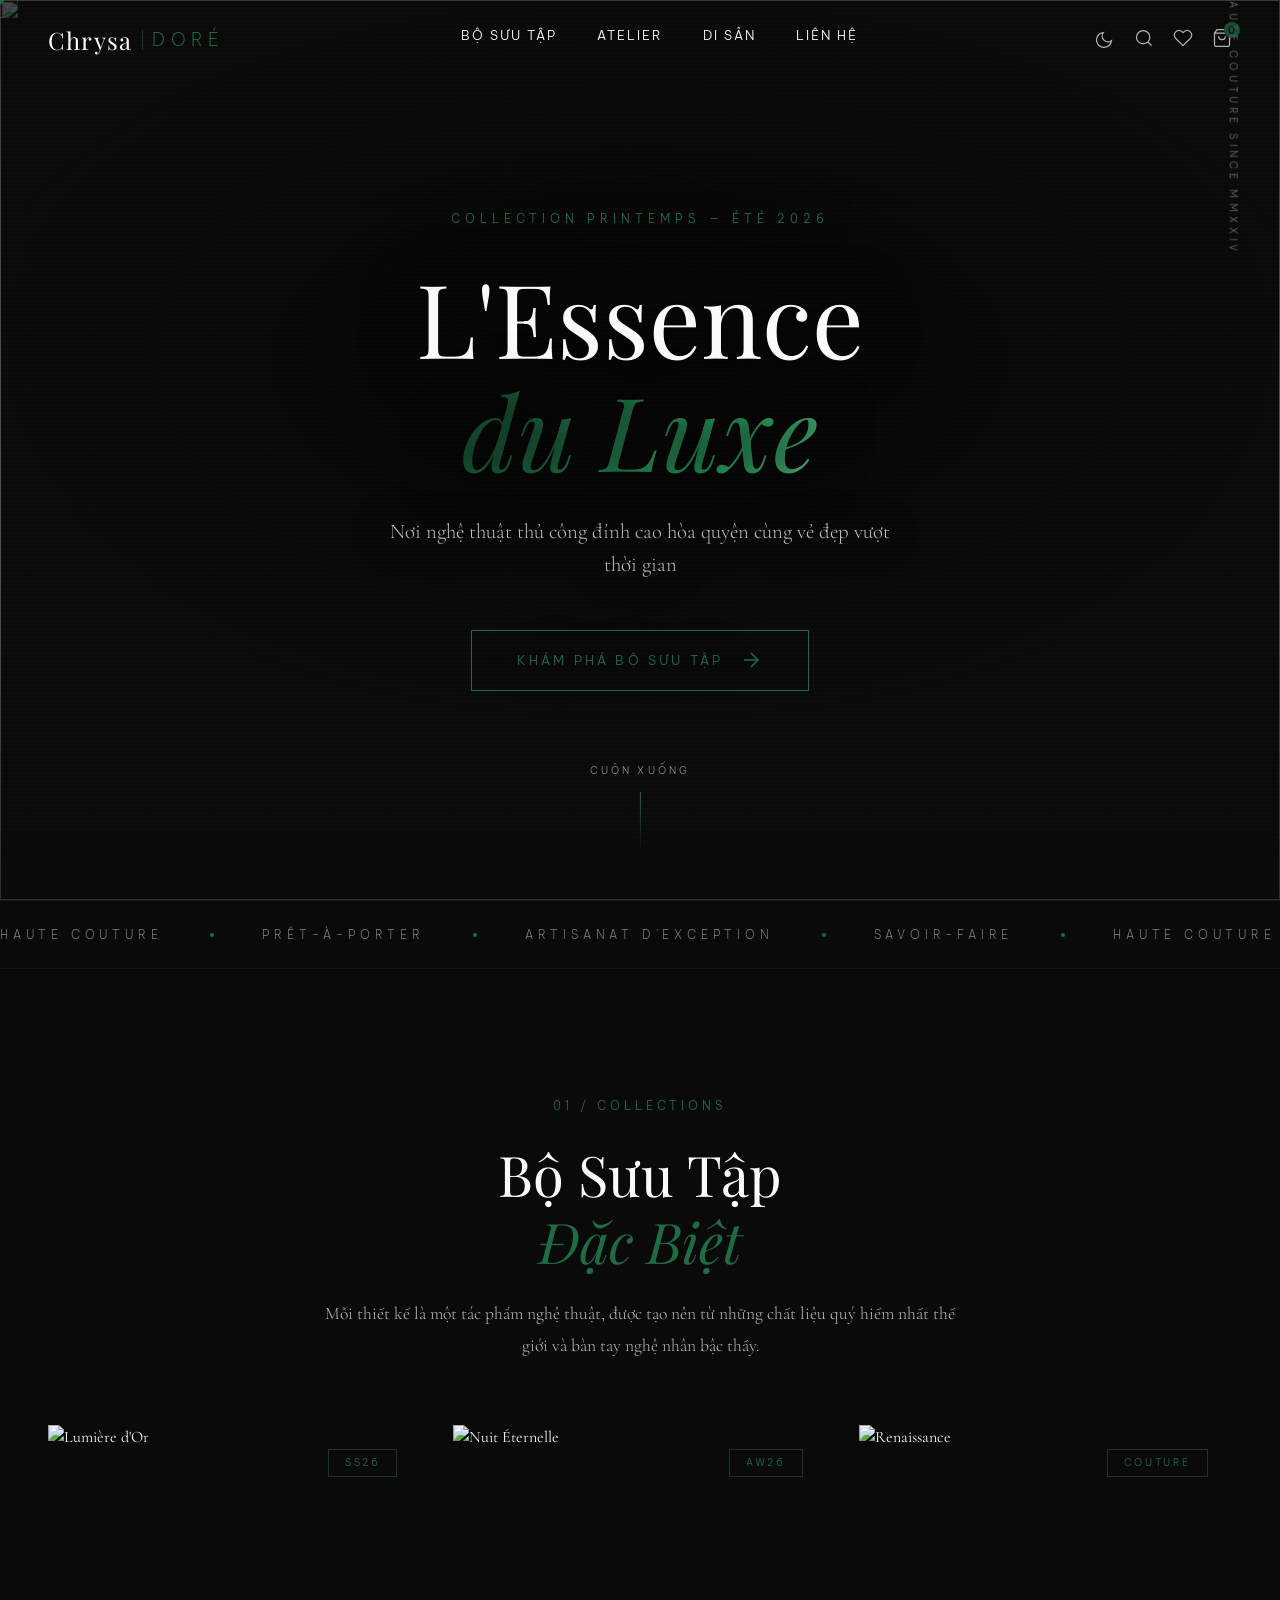
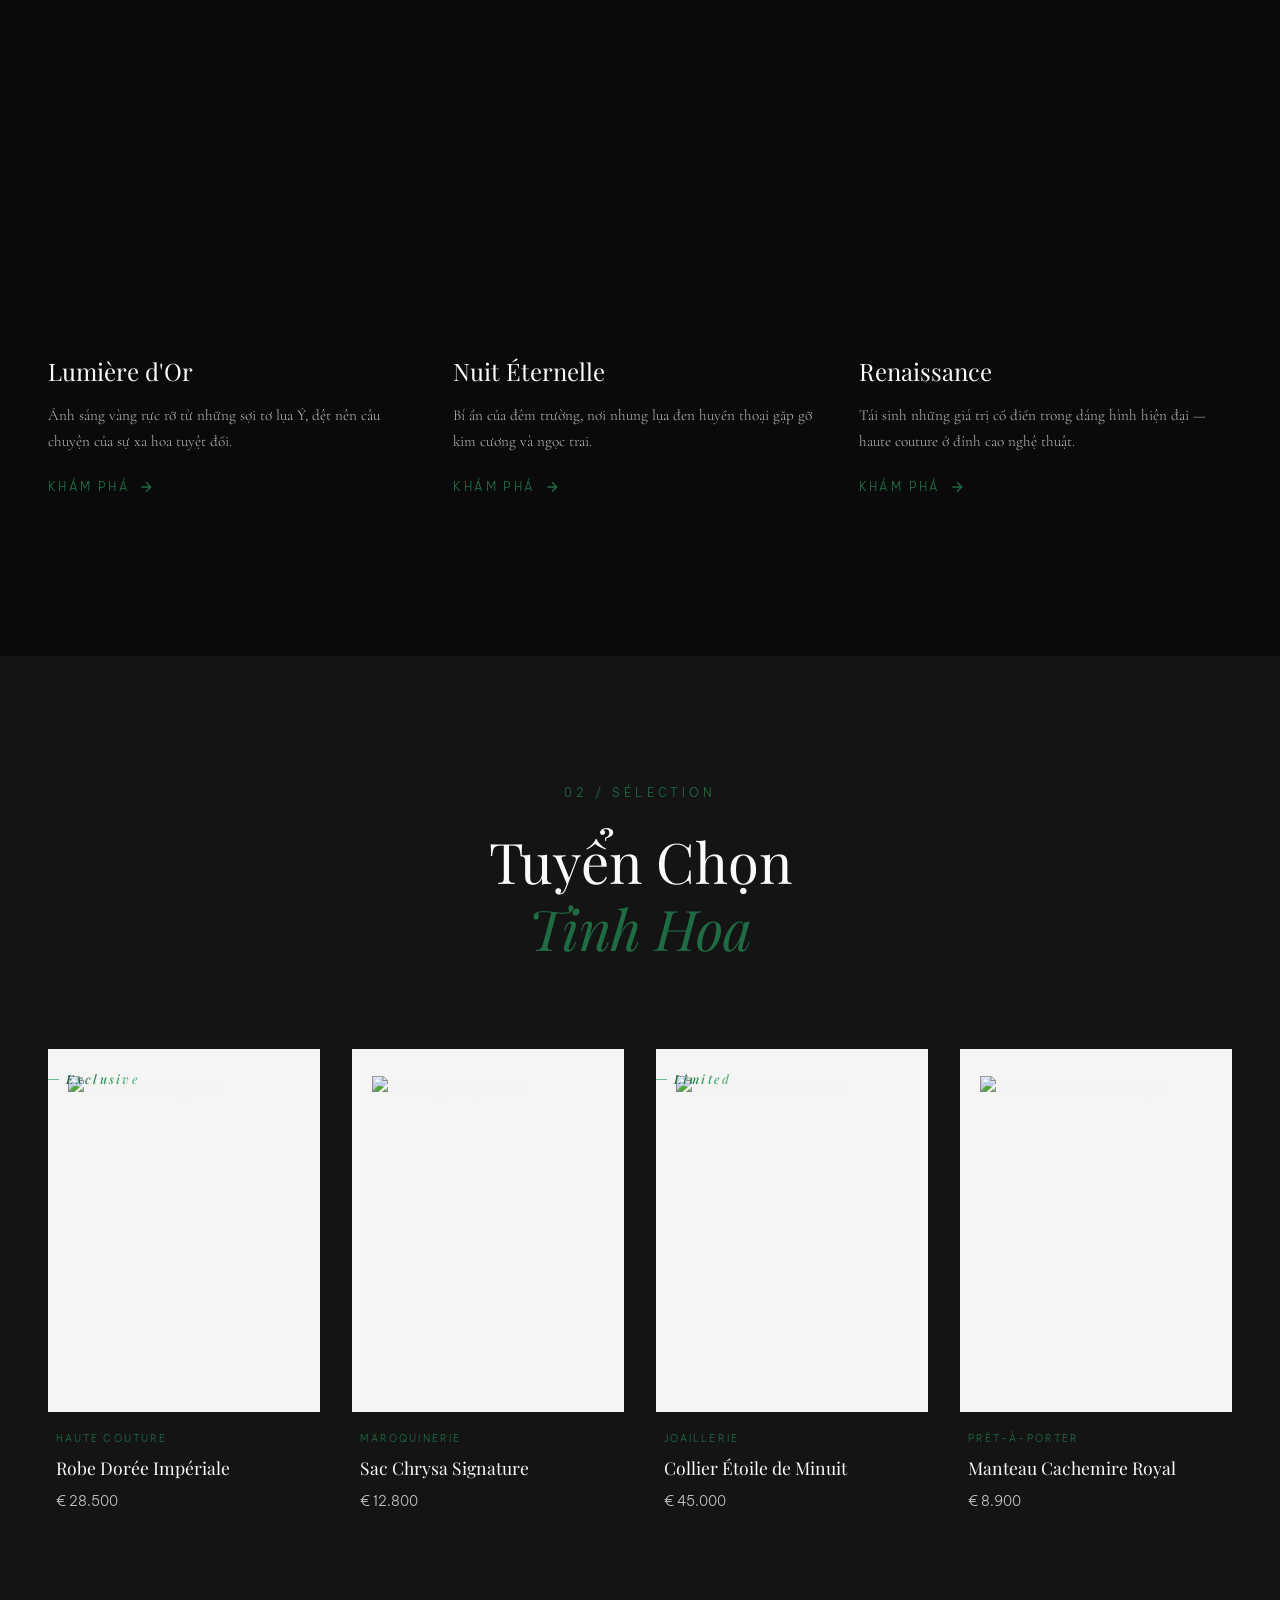
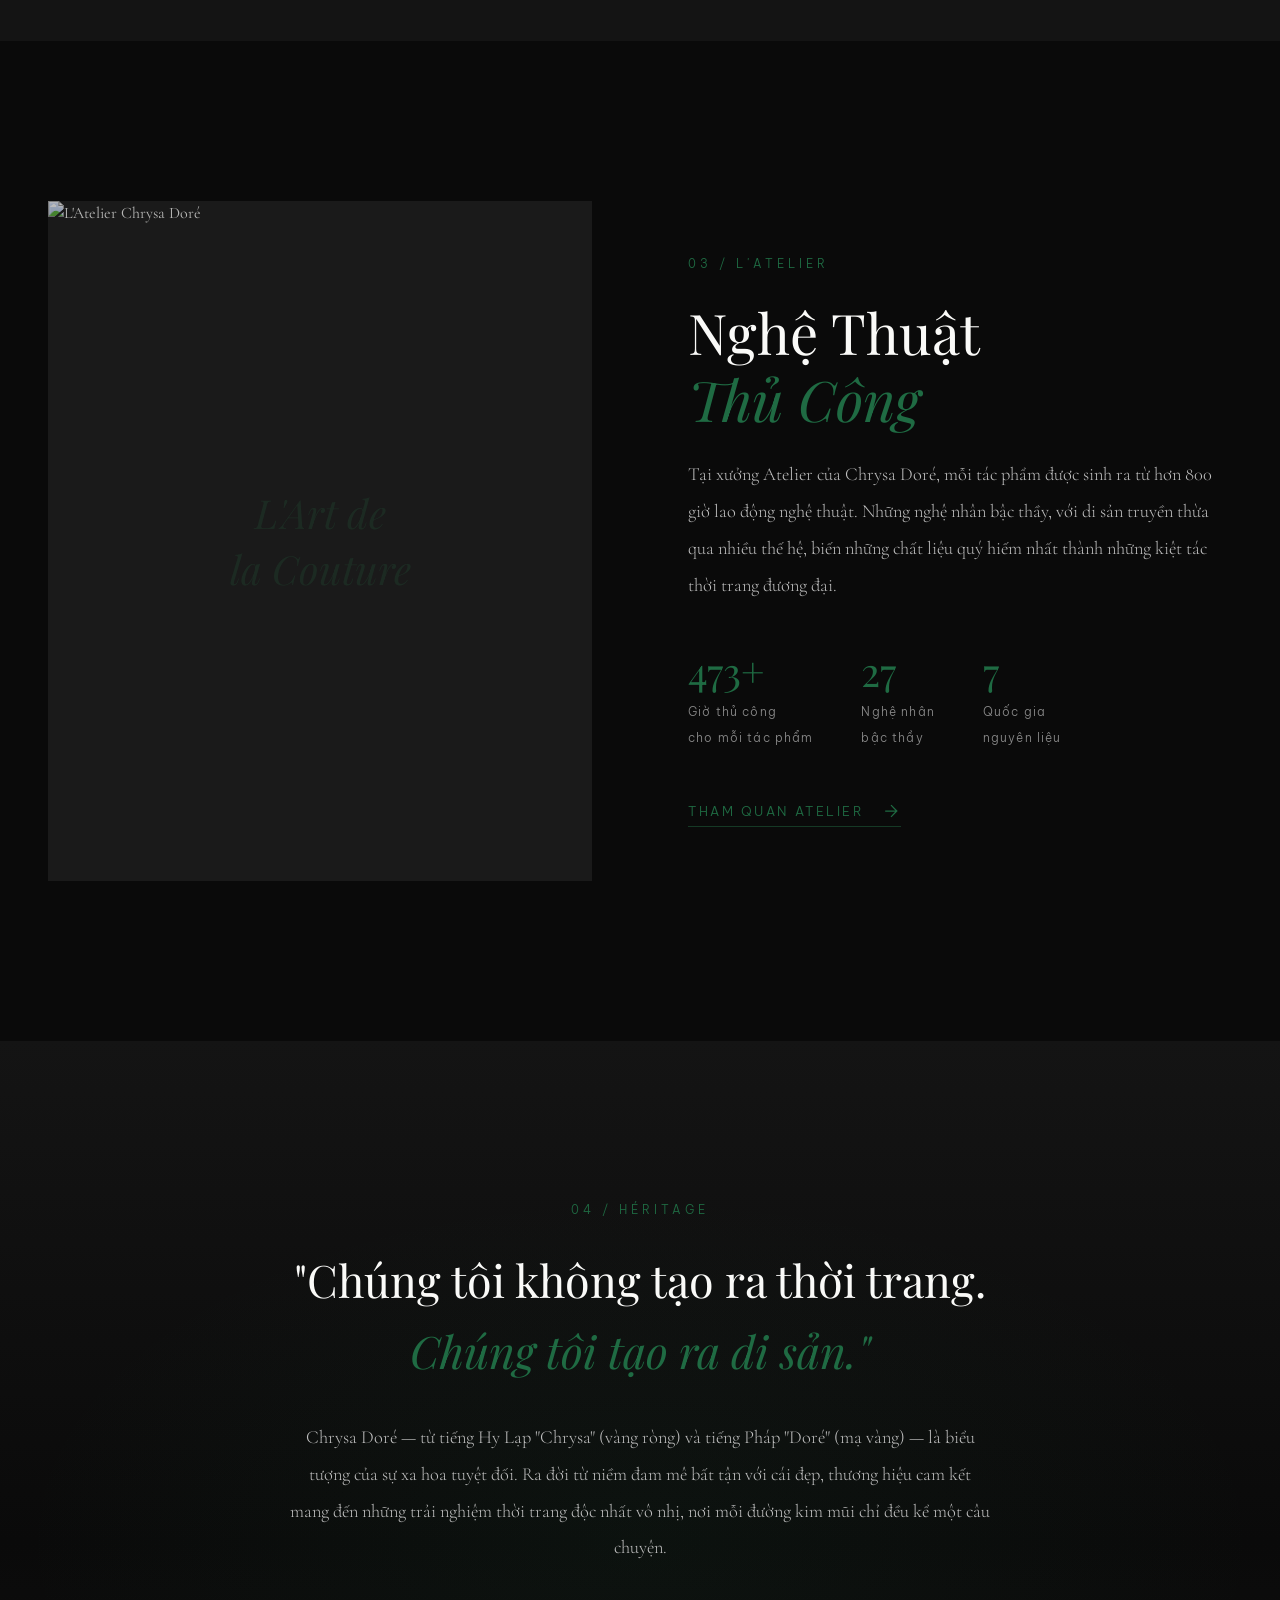
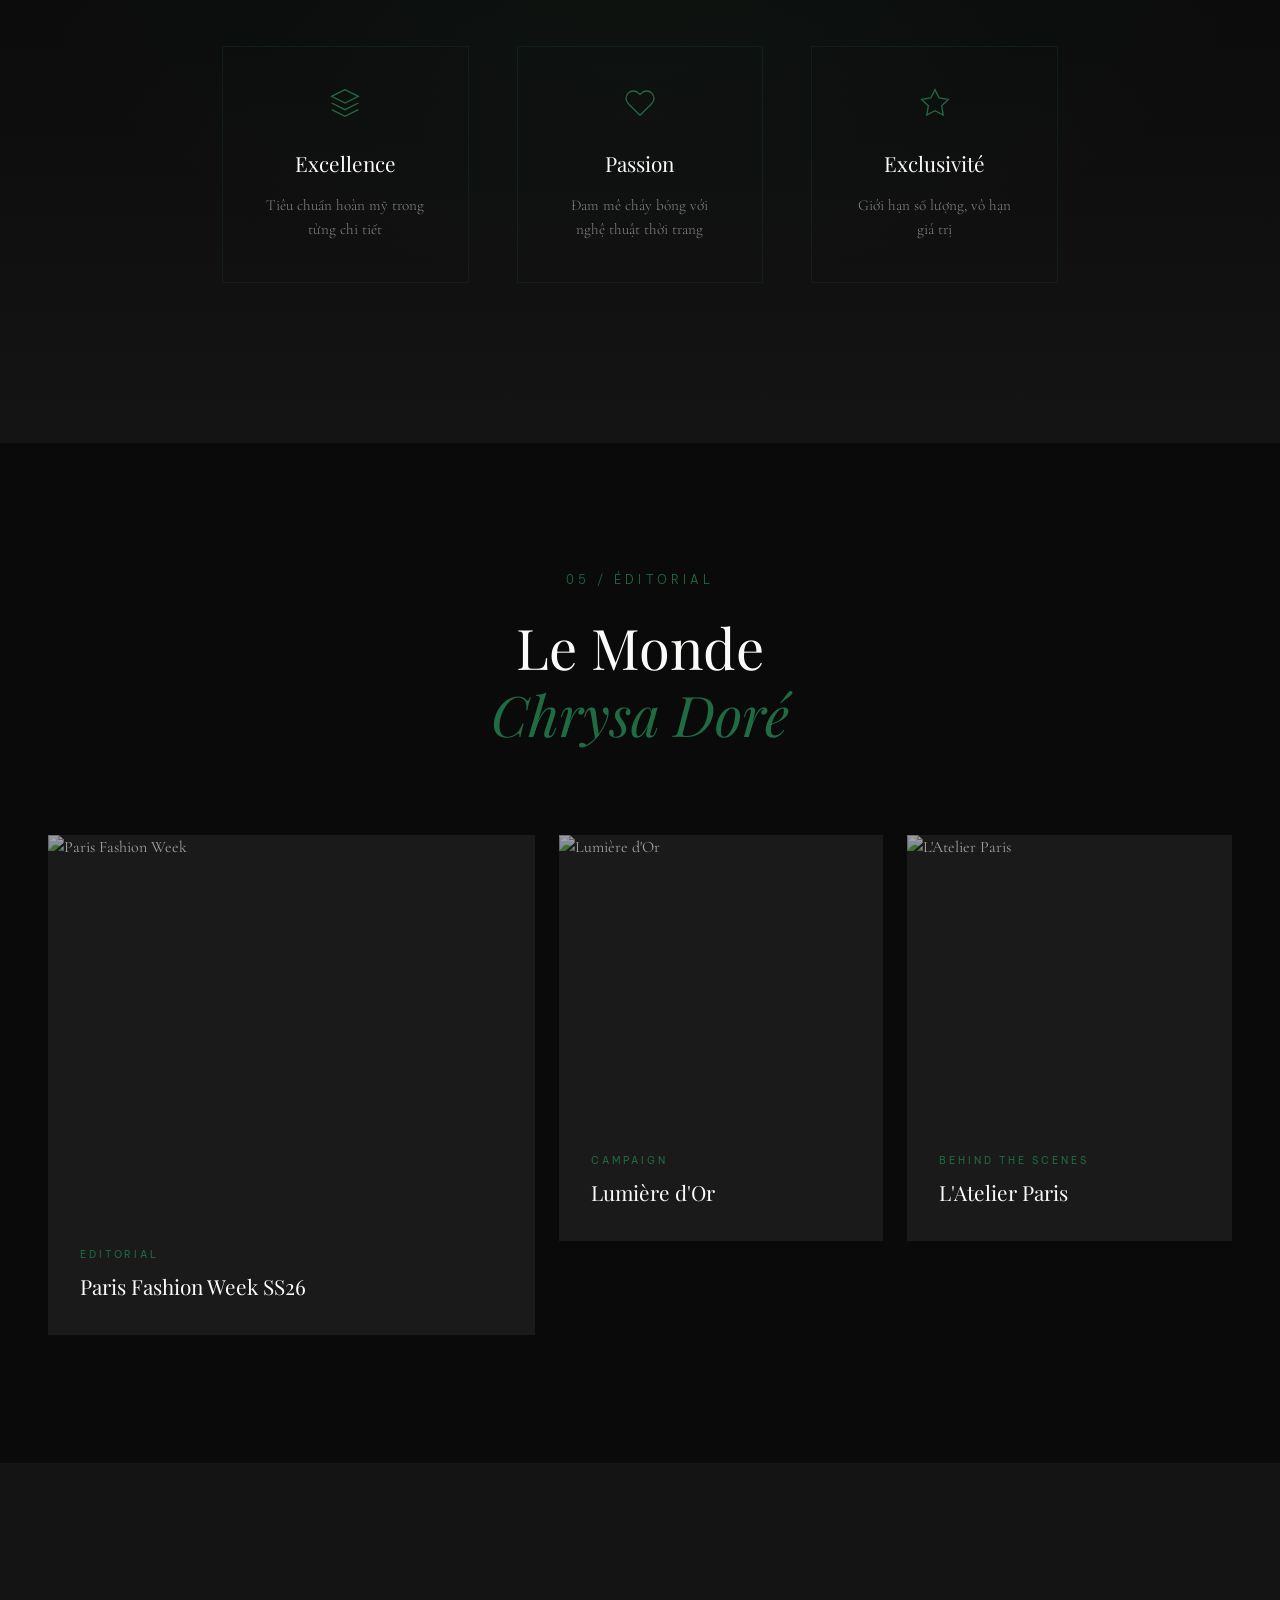
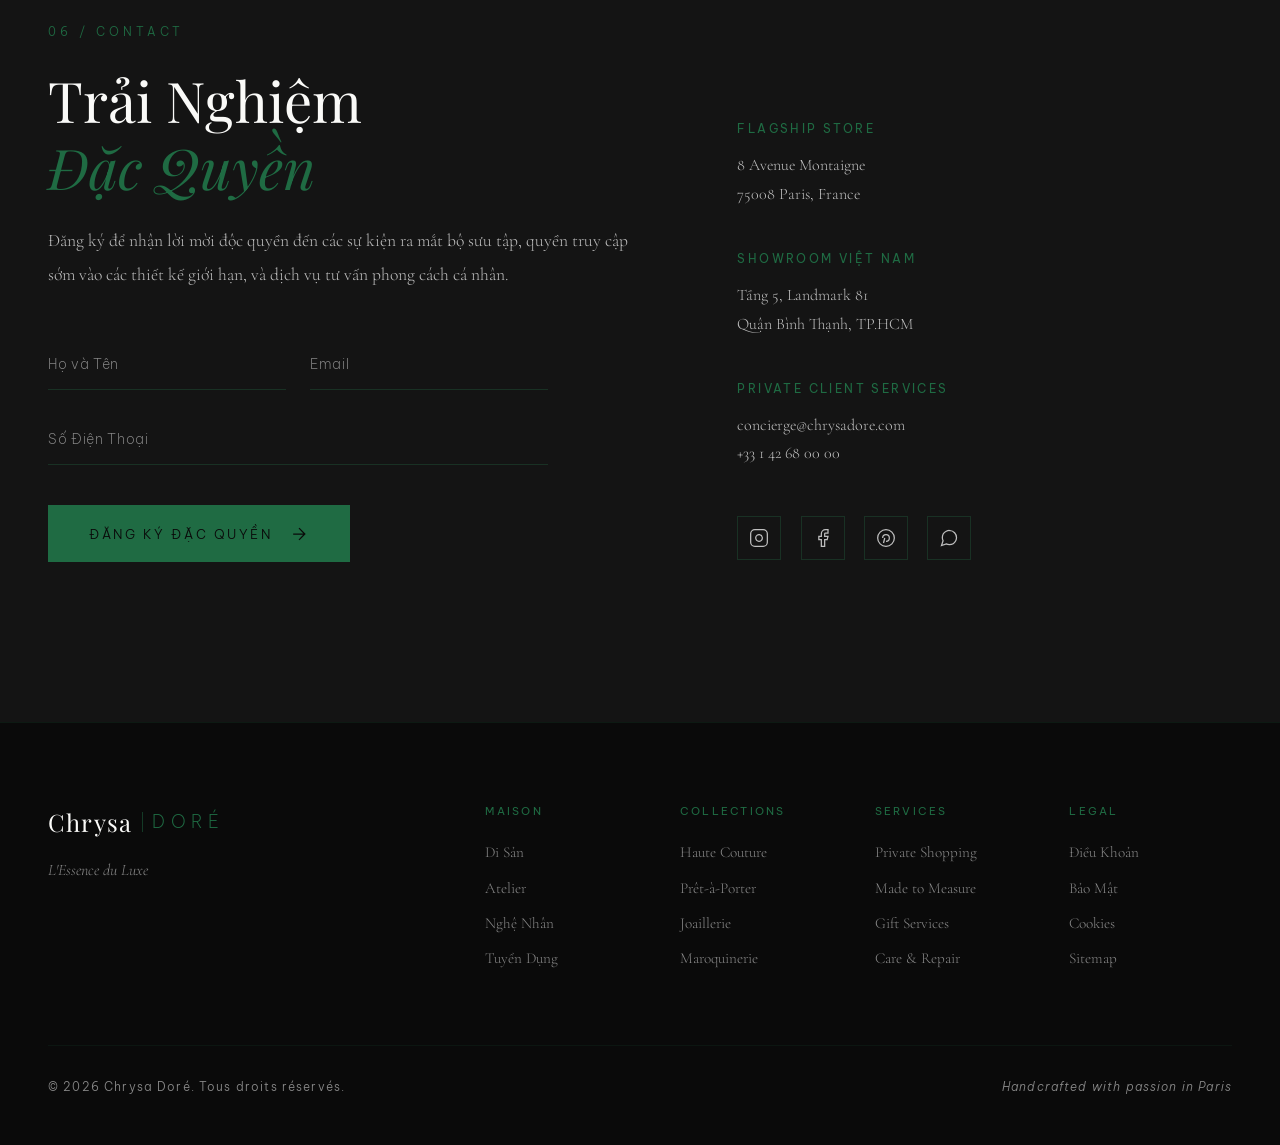
==== commit 43edde1d: "Revert "Add sticky scroll gallery section with Kickers.uk images" This reverts commit 47059651bd02cc" ====
--- a/index.html
+++ b/index.html
@@ -434,76 +434,6 @@
     </div>
   </section>
 
-  <!-- Sticky Scroll Gallery -->
-  <section class="sticky-gallery" id="gallery">
-    <div class="sticky-gallery-hero">
-      <div class="sticky-gallery-grid-bg"></div>
-      <div class="section-header">
-        <span class="section-label" data-animate>05.5 / Galerie</span>
-        <h2 class="section-title" data-animate>Bộ Sưu Tập<br><em>Hình Ảnh</em></h2>
-        <p class="section-desc" data-animate>Cuộn xuống để khám phá thế giới Chrysa Doré qua những khoảnh khắc được lưu giữ.</p>
-      </div>
-    </div>
-
-    <div class="sticky-gallery-grid">
-      <!-- Left Column - scrolls -->
-      <div class="sticky-gallery-col sticky-gallery-col-scroll">
-        <figure class="sticky-gallery-item">
-          <img src="https://www.kickers.co.uk/cdn/shop/files/1-17963-B1.jpg?v=1773739500&width=440" alt="Chrysa Doré Collection" loading="lazy">
-        </figure>
-        <figure class="sticky-gallery-item">
-          <img src="https://www.kickers.co.uk/cdn/shop/files/1-17965-B1.jpg?v=1773739497&width=440" alt="Chrysa Doré Collection" loading="lazy">
-        </figure>
-        <figure class="sticky-gallery-item">
-          <img src="https://www.kickers.co.uk/cdn/shop/files/1-17964-B1.jpg?v=1773739505&width=440" alt="Chrysa Doré Collection" loading="lazy">
-        </figure>
-        <figure class="sticky-gallery-item">
-          <img src="https://www.kickers.co.uk/cdn/shop/files/1-17966-B1.jpg?v=1773739500&width=440" alt="Chrysa Doré Collection" loading="lazy">
-        </figure>
-        <figure class="sticky-gallery-item">
-          <img src="https://www.kickers.co.uk/cdn/shop/files/1-17967-B1.jpg?v=1773739495&width=440" alt="Chrysa Doré Collection" loading="lazy">
-        </figure>
-      </div>
-
-      <!-- Center Column - sticky -->
-      <div class="sticky-gallery-col sticky-gallery-col-fixed">
-        <figure class="sticky-gallery-item">
-          <img src="https://www.kickers.co.uk/cdn/shop/files/Collage_Banner_SS26_Adult_Mules.jpg?v=1773833405&width=3200" alt="Chrysa Doré Lookbook" loading="lazy">
-        </figure>
-        <figure class="sticky-gallery-item">
-          <img src="https://www.kickers.co.uk/cdn/shop/files/SS26_Kickers_Website_Adults_Mules_Collage_Banner_2.jpg?v=1773835032&width=3200" alt="Chrysa Doré Lookbook" loading="lazy">
-        </figure>
-        <figure class="sticky-gallery-item">
-          <img src="https://www.kickers.co.uk/cdn/shop/files/Collage_Image_SS26_Adult_Mules_3.jpg?v=1773835335&width=3200" alt="Chrysa Doré Lookbook" loading="lazy">
-        </figure>
-      </div>
-
-      <!-- Right Column - scrolls -->
-      <div class="sticky-gallery-col sticky-gallery-col-scroll">
-        <figure class="sticky-gallery-item">
-          <img src="https://www.kickers.co.uk/cdn/shop/files/1-17968-B1.jpg?v=1773739506&width=440" alt="Chrysa Doré Collection" loading="lazy">
-        </figure>
-        <figure class="sticky-gallery-item">
-          <img src="https://www.kickers.co.uk/cdn/shop/files/1-17969-B1.jpg?v=1773739507&width=440" alt="Chrysa Doré Collection" loading="lazy">
-        </figure>
-        <figure class="sticky-gallery-item">
-          <img src="https://www.kickers.co.uk/cdn/shop/files/1-17972-B1.jpg?v=1773739333&width=440" alt="Chrysa Doré Collection" loading="lazy">
-        </figure>
-        <figure class="sticky-gallery-item">
-          <img src="https://www.kickers.co.uk/cdn/shop/files/1-17973-B1.jpg?v=1773739499&width=440" alt="Chrysa Doré Collection" loading="lazy">
-        </figure>
-        <figure class="sticky-gallery-item">
-          <img src="https://www.kickers.co.uk/cdn/shop/files/1-17974-B1.jpg?v=1773739497&width=440" alt="Chrysa Doré Collection" loading="lazy">
-        </figure>
-      </div>
-    </div>
-
-    <div class="sticky-gallery-footer">
-      <h2 class="sticky-gallery-brand">Chrysa Doré</h2>
-      <div class="sticky-gallery-footer-curve"></div>
-    </div>
-  </section>
-
   <!-- Contact / Newsletter -->
   <section class="contact" id="contact">
     <div class="contact-inner">
--- a/style.css
+++ b/style.css
@@ -1938,173 +1938,6 @@
   color: #999;
 }
 
-/* ---------- Sticky Scroll Gallery ---------- */
-.sticky-gallery {
-  background: var(--black);
-  color: var(--white);
-  position: relative;
-  z-index: 5;
-}
-
-.sticky-gallery-hero {
-  height: 100vh;
-  width: 100%;
-  display: grid;
-  place-content: center;
-  position: relative;
-  background: var(--black);
-}
-
-.sticky-gallery-hero .section-header {
-  position: relative;
-  z-index: 2;
-  text-align: center;
-}
-
-.sticky-gallery-hero .section-desc {
-  max-width: 500px;
-  margin: 0 auto;
-}
-
-.sticky-gallery-grid-bg {
-  position: absolute;
-  inset: 0;
-  background-image:
-    linear-gradient(to right, rgba(79, 79, 79, 0.18) 1px, transparent 1px),
-    linear-gradient(to bottom, rgba(79, 79, 79, 0.18) 1px, transparent 1px);
-  background-size: 54px 54px;
-  mask-image: radial-gradient(ellipse 60% 50% at 50% 0%, #000 70%, transparent 100%);
-  -webkit-mask-image: radial-gradient(ellipse 60% 50% at 50% 0%, #000 70%, transparent 100%);
-}
-
-.sticky-gallery-grid {
-  display: grid;
-  grid-template-columns: 1fr 1fr 1fr;
-  gap: 8px;
-  padding: 0 8px;
-  position: relative;
-  z-index: 2;
-}
-
-.sticky-gallery-col {
-  display: grid;
-  gap: 8px;
-}
-
-.sticky-gallery-col-fixed {
-  position: sticky;
-  top: 0;
-  height: 100vh;
-  grid-template-rows: 1fr 1fr 1fr;
-}
-
-.sticky-gallery-item {
-  width: 100%;
-  overflow: hidden;
-  border-radius: 6px;
-  margin: 0;
-}
-
-.sticky-gallery-col-scroll .sticky-gallery-item {
-  height: 420px;
-}
-
-.sticky-gallery-col-fixed .sticky-gallery-item {
-  height: 100%;
-}
-
-.sticky-gallery-item img {
-  width: 100%;
-  height: 100%;
-  object-fit: cover;
-  display: block;
-  transition: transform 0.6s var(--ease-out-expo);
-}
-
-.sticky-gallery-item:hover img {
-  transform: scale(1.05);
-}
-
-.sticky-gallery-footer {
-  background: var(--black);
-  position: relative;
-  z-index: 2;
-  text-align: center;
-  padding-top: 60px;
-}
-
-.sticky-gallery-brand {
-  font-family: var(--font-display);
-  font-size: clamp(4rem, 16vw, 14rem);
-  font-weight: 600;
-  text-transform: uppercase;
-  line-height: 1;
-  background: linear-gradient(to right, var(--grey-light), var(--grey-dark));
-  -webkit-background-clip: text;
-  -webkit-text-fill-color: transparent;
-  background-clip: text;
-  transform: translateY(20px);
-}
-
-.sticky-gallery-footer-curve {
-  background: var(--black);
-  height: 100px;
-  position: relative;
-  z-index: 10;
-  border-radius: 50% 50% 0 0 / 100% 100% 0 0;
-  margin-top: -20px;
-}
-
-/* Sticky Gallery Responsive */
-@media (max-width: 768px) {
-  .sticky-gallery-grid {
-    grid-template-columns: 1fr 1fr;
-    gap: 4px;
-    padding: 0 4px;
-  }
-
-  .sticky-gallery-col-fixed {
-    position: relative;
-    height: auto;
-    grid-template-rows: auto;
-  }
-
-  .sticky-gallery-col-fixed .sticky-gallery-item {
-    height: 280px;
-  }
-
-  .sticky-gallery-col-scroll .sticky-gallery-item {
-    height: 280px;
-  }
-
-  .sticky-gallery-col:nth-child(2) {
-    display: none;
-  }
-}
-
-/* Sticky Gallery Light Mode */
-body.light-mode .sticky-gallery {
-  background: var(--cream);
-}
-
-body.light-mode .sticky-gallery-hero {
-  background: var(--cream);
-}
-
-body.light-mode .sticky-gallery-footer {
-  background: var(--cream);
-}
-
-body.light-mode .sticky-gallery-footer-curve {
-  background: var(--cream);
-}
-
-body.light-mode .sticky-gallery-brand {
-  background: linear-gradient(to right, var(--grey), var(--grey-light));
-  -webkit-background-clip: text;
-  background-clip: text;
-}
-
 body.light-mode .nav-logo {
   color: var(--black);
 }
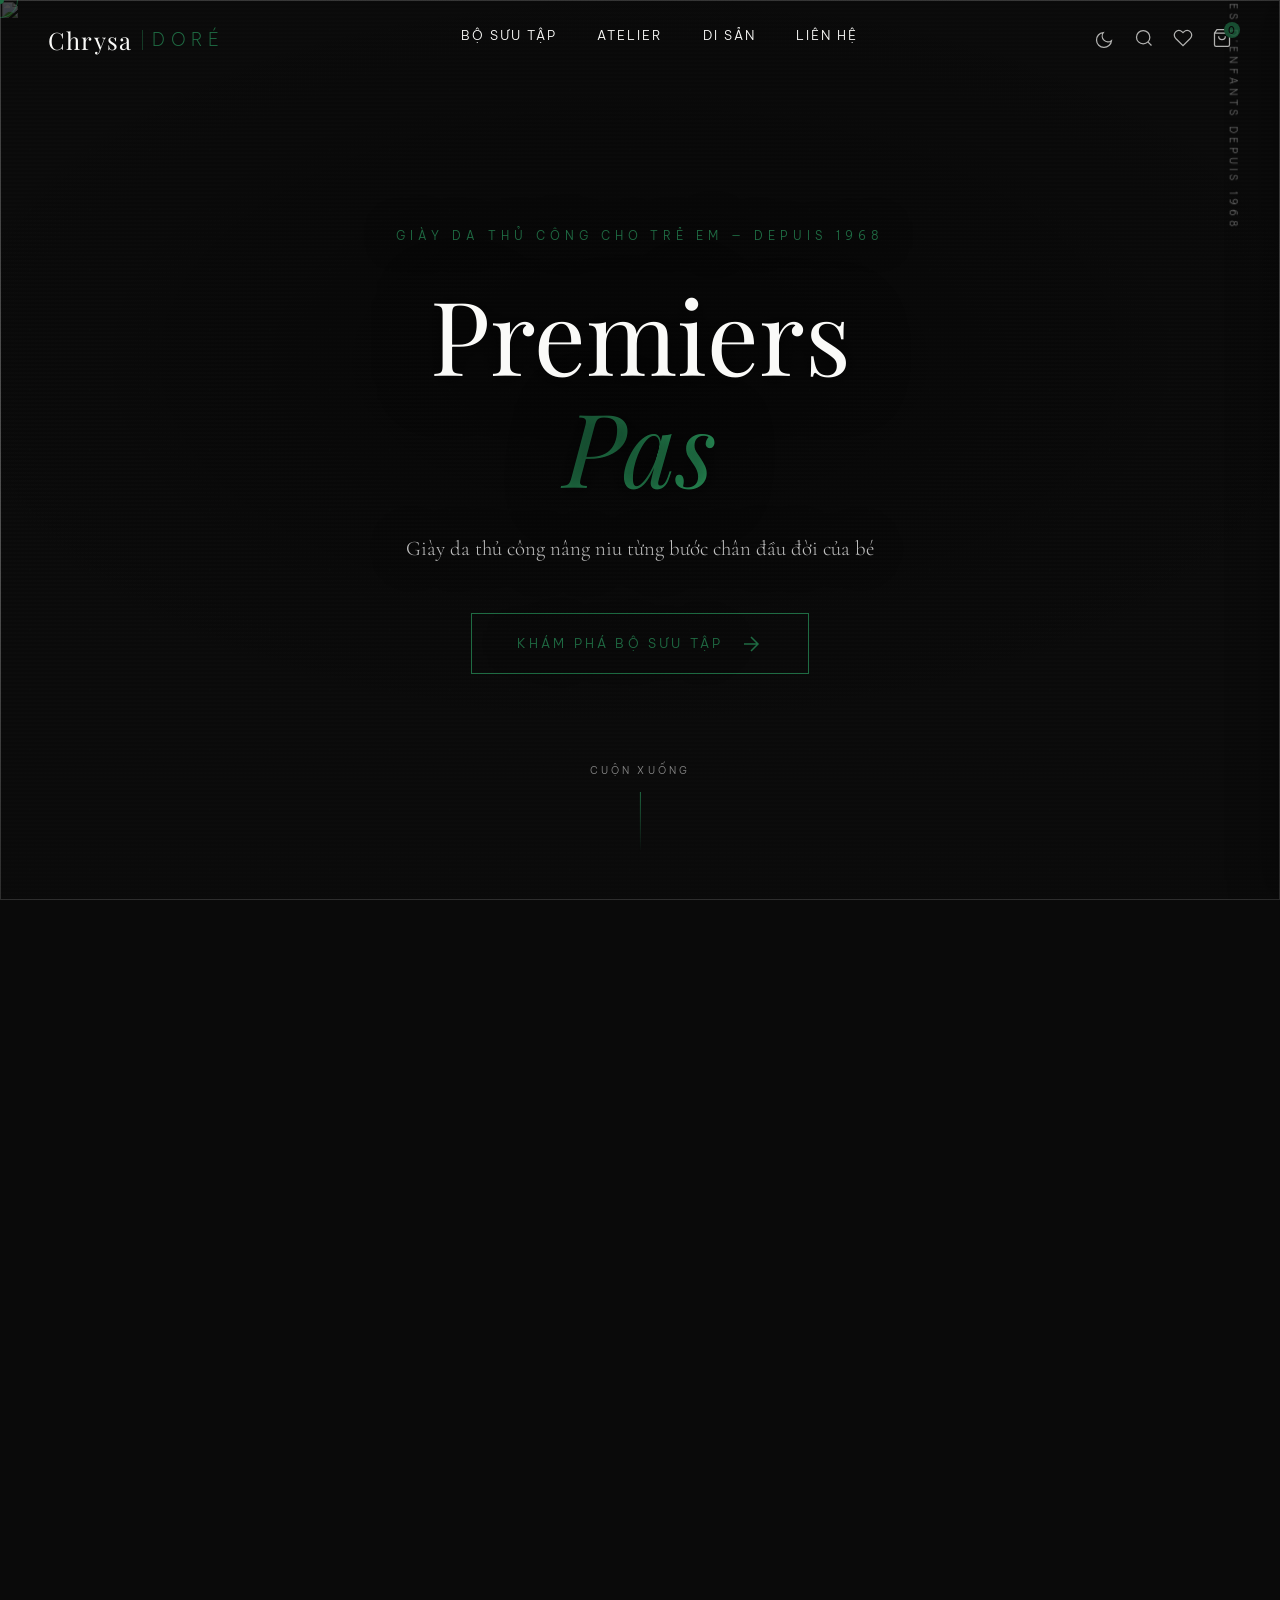
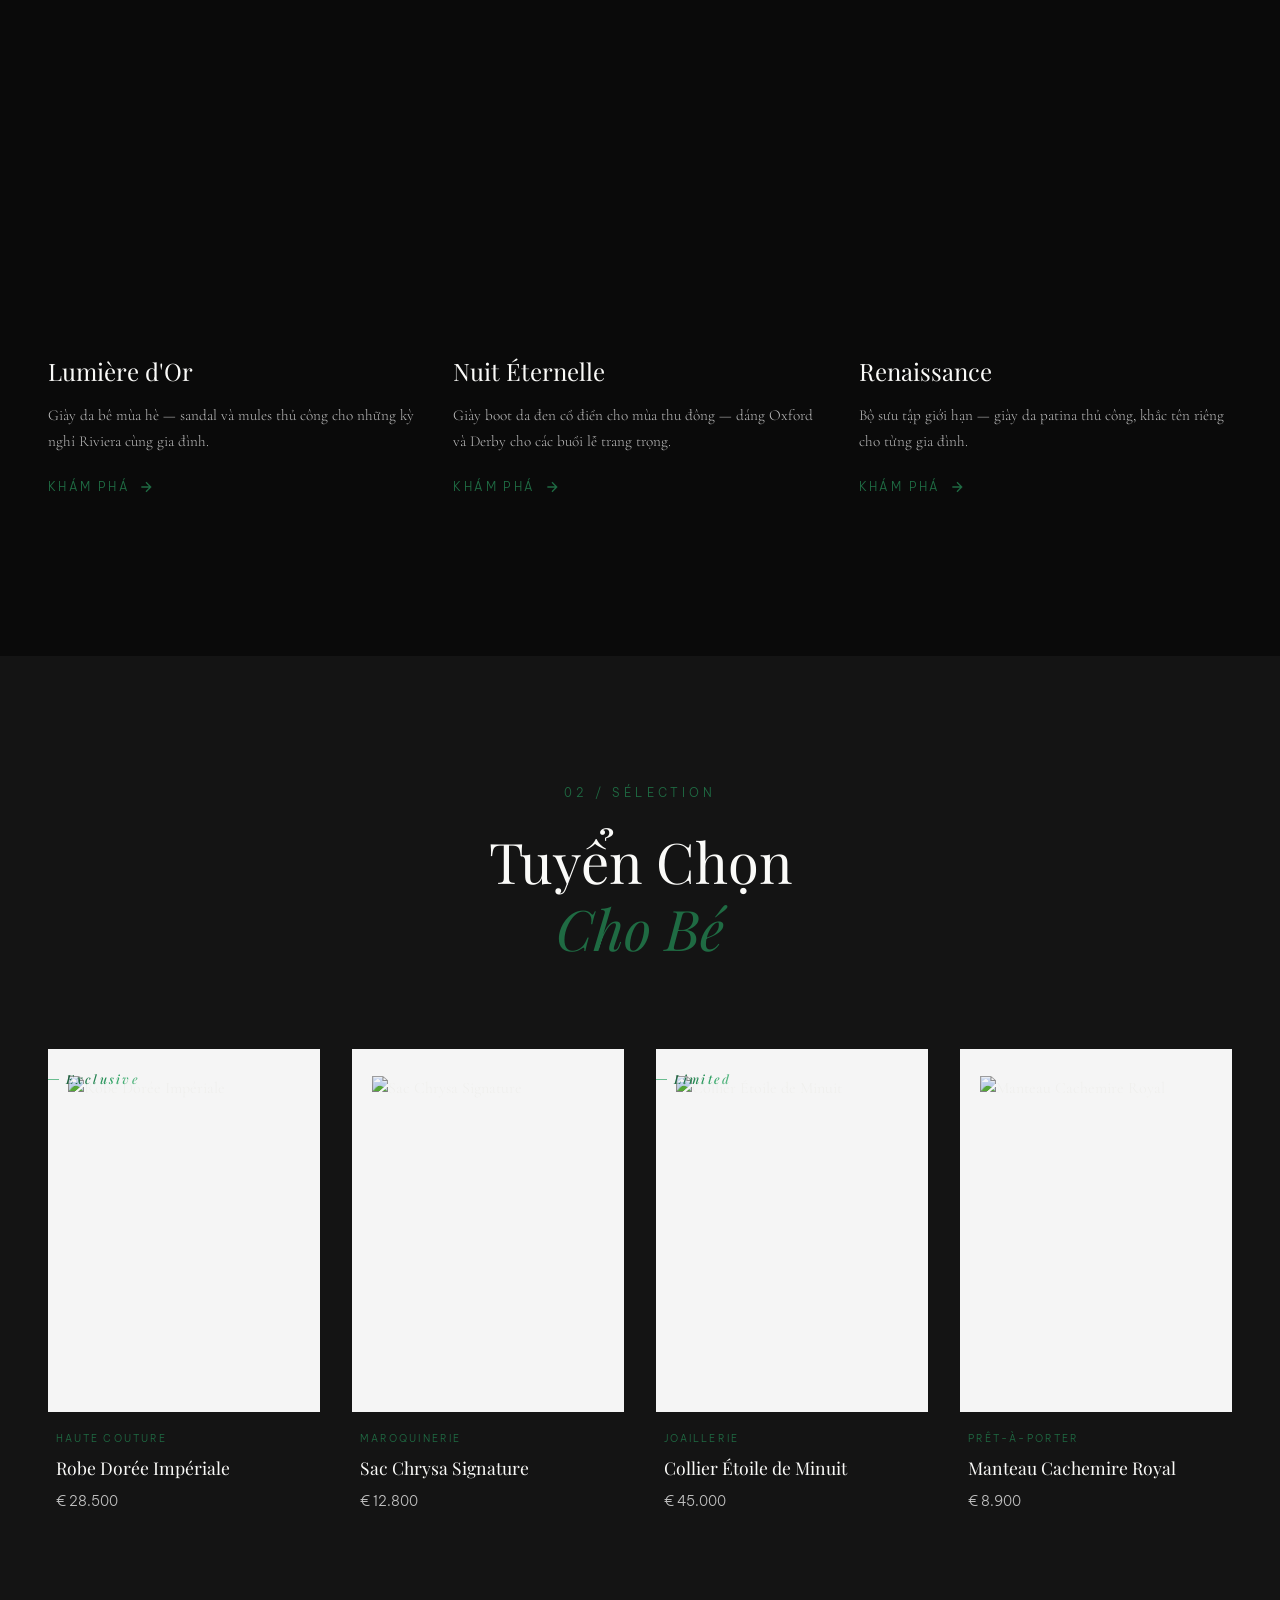
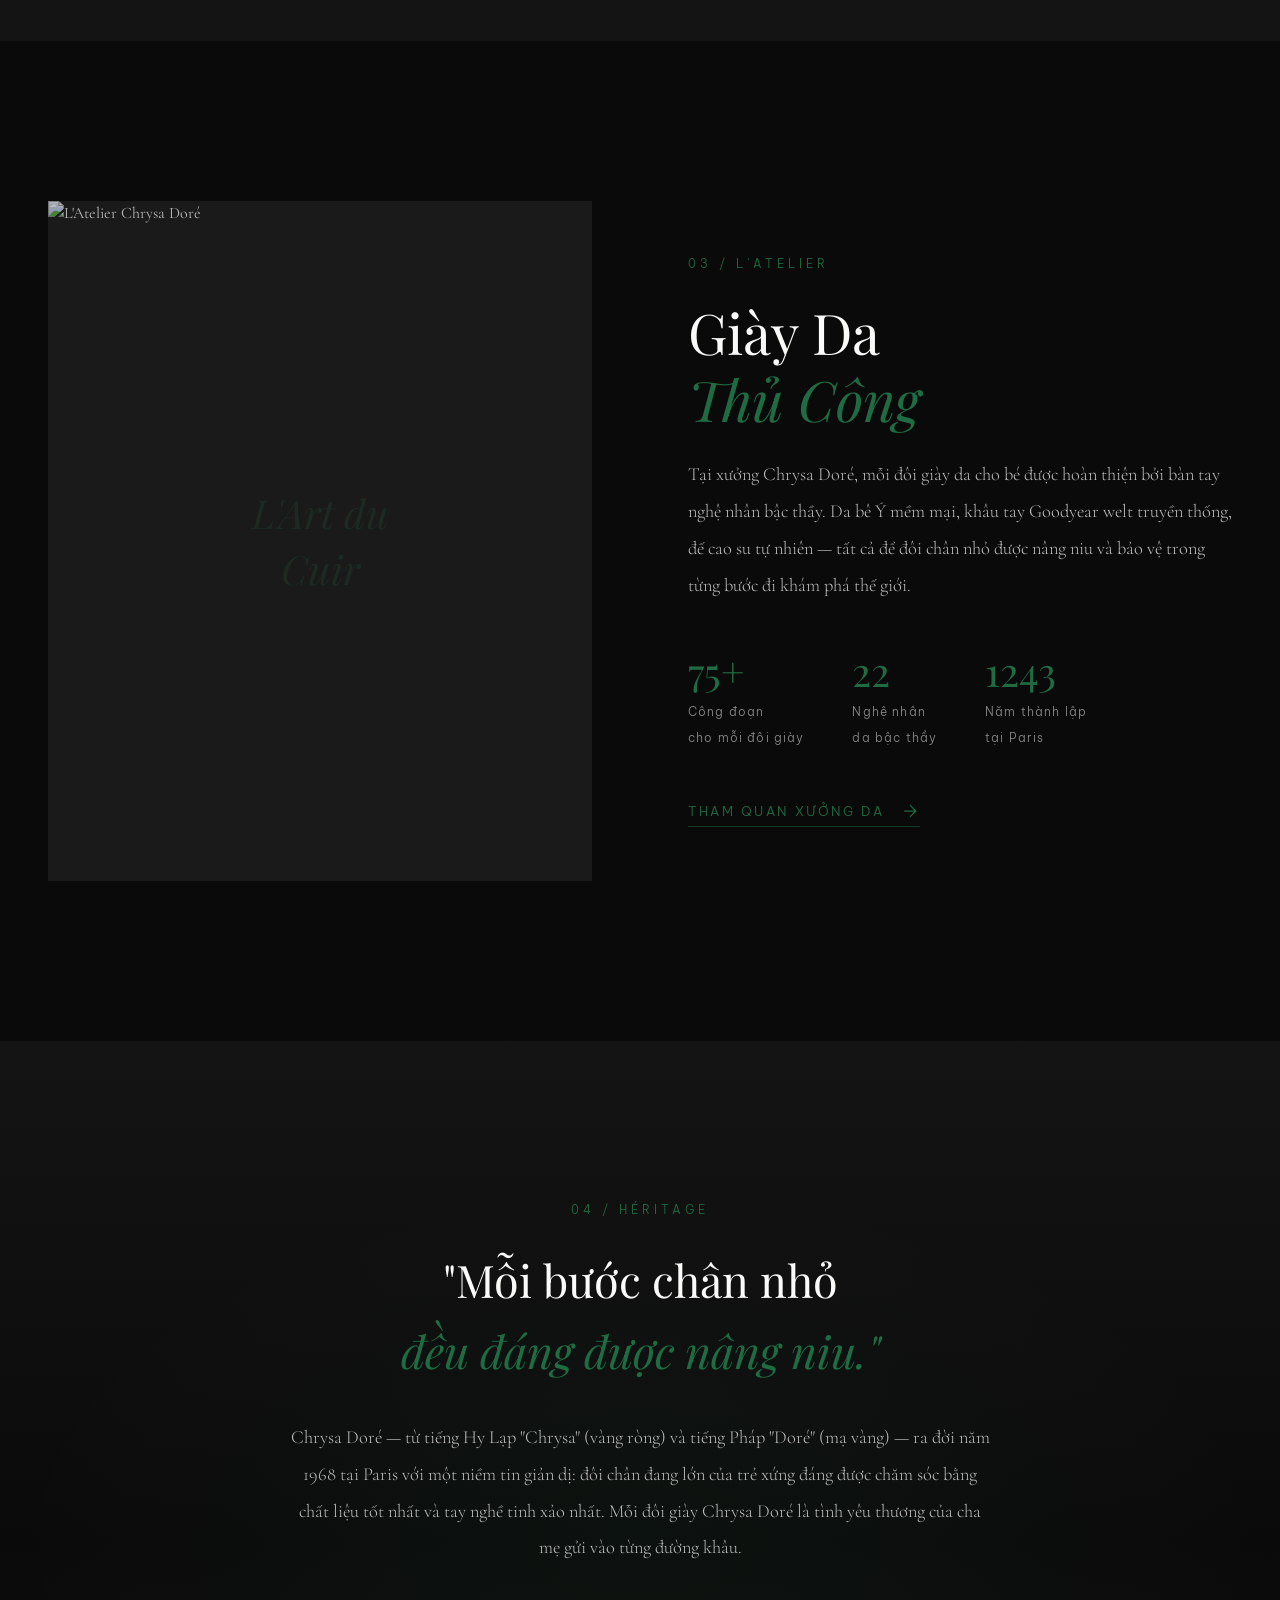
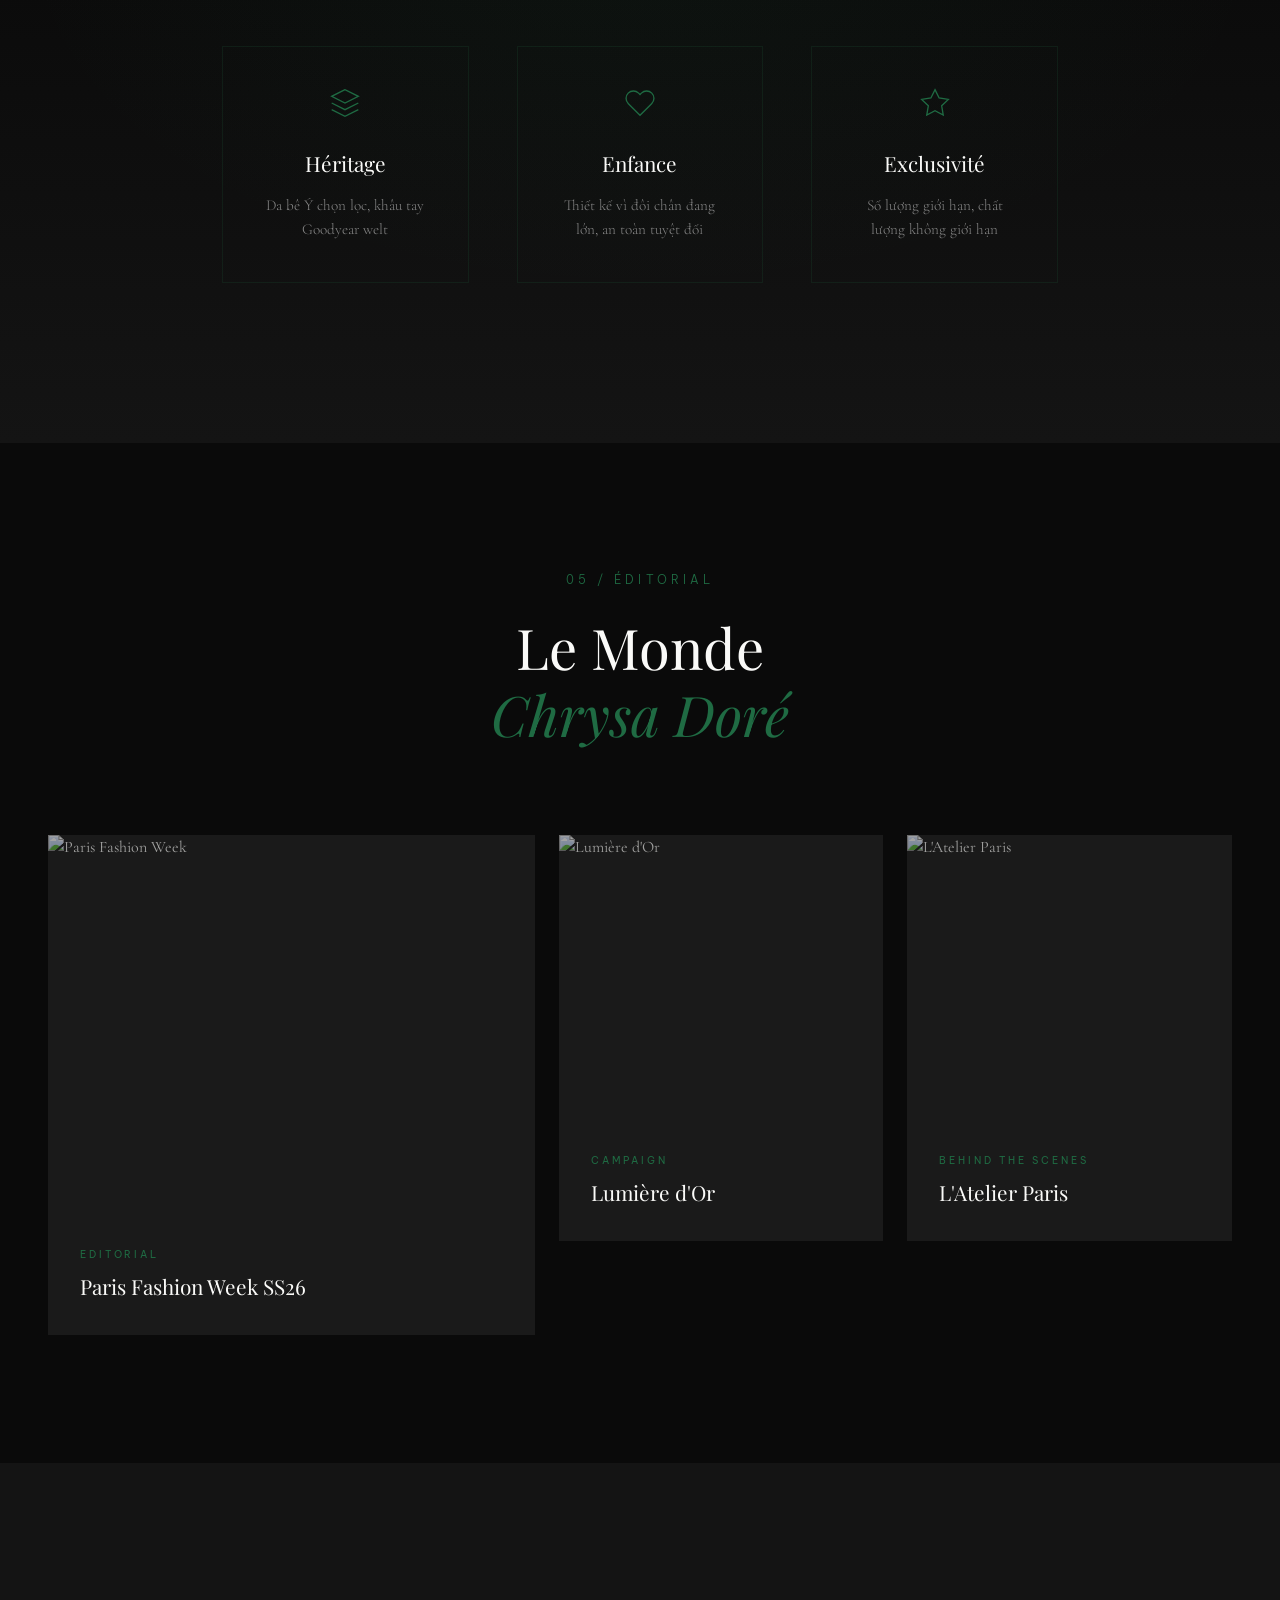
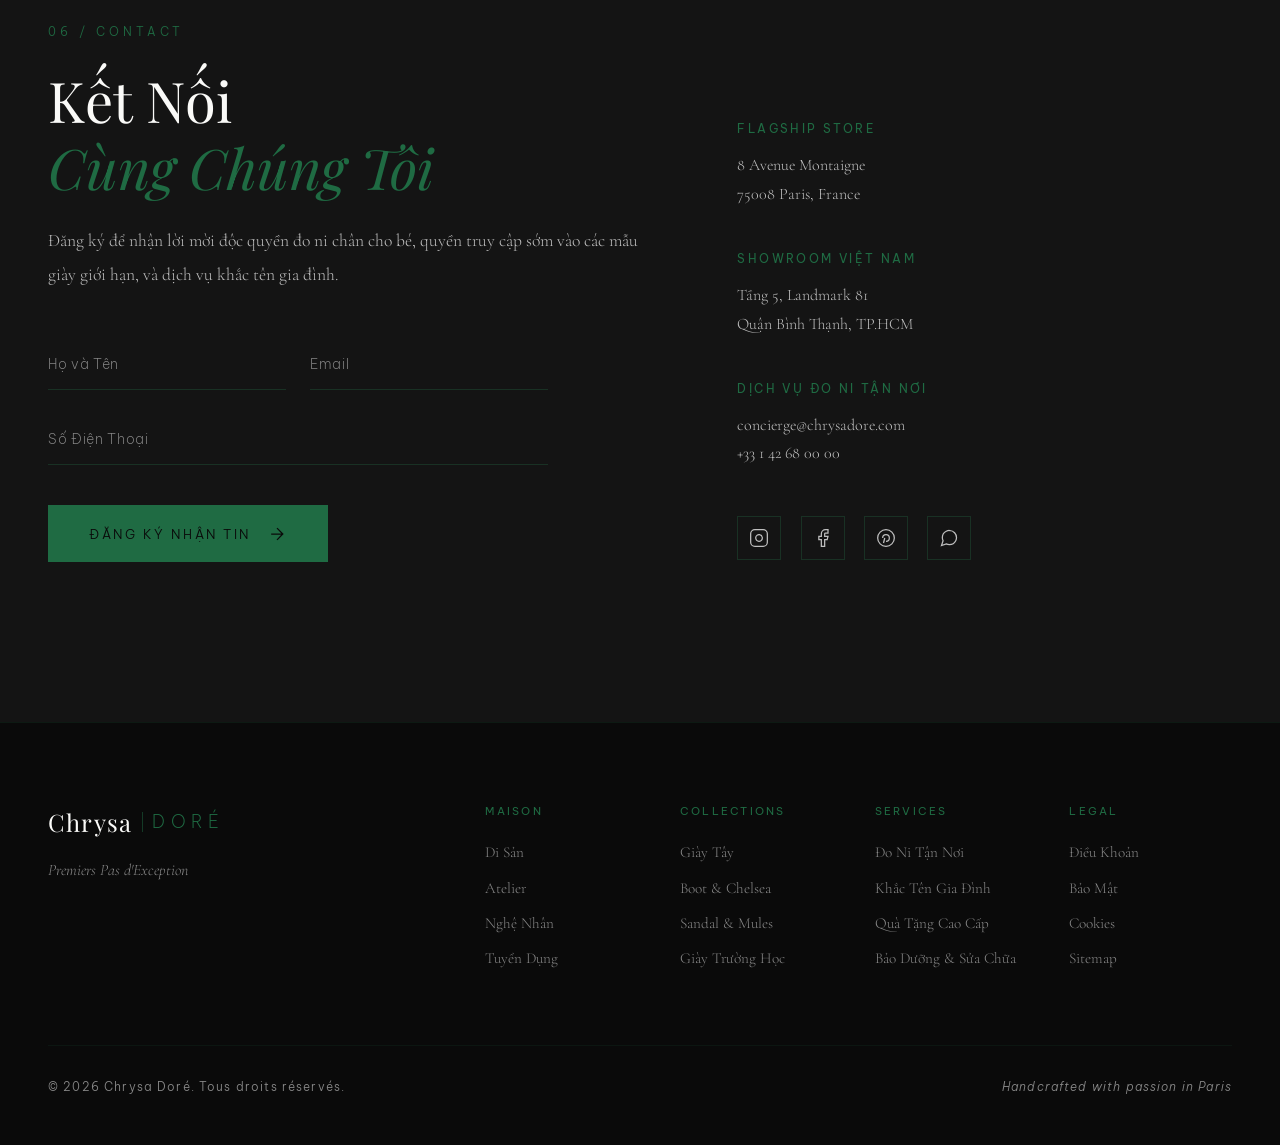
==== commit 391c6db4: "Rebrand to children's leather shoe brand with cart, collection page - Add shopping cart system (cart" ====
--- a/index.html
+++ b/index.html
@@ -8,6 +8,7 @@
   <link rel="preconnect" href="https://fonts.gstatic.com" crossorigin>
   <link href="https://fonts.googleapis.com/css2?family=Playfair+Display:ital,wght@0,400;0,500;0,600;0,700;1,400;1,500&family=Cormorant+Garamond:ital,wght@0,300;0,400;0,500;0,600;1,300;1,400&family=Jost:wght@200;300;400;500&family=Be+Vietnam+Pro:wght@200;300;400;500&display=swap" rel="stylesheet">
   <link rel="stylesheet" href="style.css">
+  <link rel="stylesheet" href="cart.css">
 </head>
 <body>
 
@@ -33,7 +34,7 @@
         <span class="logo-dore">Doré</span>
       </a>
       <ul class="nav-links">
-        <li><a href="#collections" class="nav-link" data-hover="Bộ Sưu Tập">Bộ Sưu Tập</a></li>
+        <li><a href="collection.html" class="nav-link" data-hover="Bộ Sưu Tập">Bộ Sưu Tập</a></li>
         <li><a href="#atelier" class="nav-link" data-hover="Atelier">Atelier</a></li>
         <li><a href="#heritage" class="nav-link" data-hover="Di Sản">Di Sản</a></li>
         <li><a href="#contact" class="nav-link" data-hover="Liên Hệ">Liên Hệ</a></li>
@@ -73,7 +74,7 @@
   <!-- Mobile Menu -->
   <div class="mobile-menu" id="mobileMenu">
     <ul class="mobile-menu-links">
-      <li><a href="#collections">Bộ Sưu Tập</a></li>
+      <li><a href="collection.html">Bộ Sưu Tập</a></li>
       <li><a href="#atelier">Atelier</a></li>
       <li><a href="#heritage">Di Sản</a></li>
       <li><a href="#contact">Liên Hệ</a></li>
@@ -88,13 +89,13 @@
       <div class="hero-pattern"></div>
     </div>
     <div class="hero-content">
-      <p class="hero-eyebrow" data-animate>Collection Printemps — Été 2026</p>
+      <p class="hero-eyebrow" data-animate>Giày Da Thủ Công Cho Trẻ Em — Depuis 1968</p>
       <h1 class="hero-title" data-animate>
-        <span class="hero-title-line">L'Essence</span>
-        <span class="hero-title-line hero-title-italic">du Luxe</span>
+        <span class="hero-title-line">Premiers</span>
+        <span class="hero-title-line hero-title-italic">Pas</span>
       </h1>
-      <p class="hero-subtitle" data-animate>Nơi nghệ thuật thủ công đỉnh cao hòa quyện cùng vẻ đẹp vượt thời gian</p>
-      <a href="#collections" class="hero-cta" data-animate>
+      <p class="hero-subtitle" data-animate>Giày da thủ công nâng niu từng bước chân đầu đời của bé</p>
+      <a href="collection.html" class="hero-cta" data-animate>
         <span>Khám Phá Bộ Sưu Tập</span>
         <svg width="24" height="24" viewBox="0 0 24 24" fill="none" stroke="currentColor" stroke-width="1.5">
           <path d="M5 12h14M12 5l7 7-7 7"/>
@@ -105,27 +106,27 @@
       <span>Cuộn xuống</span>
       <div class="hero-scroll-line"></div>
     </div>
-    <div class="hero-side-text">Chrysa Doré — Haute Couture Since MMXXIV</div>
+    <div class="hero-side-text">Chrysa Doré — Chaussures d'Enfants Depuis 1968</div>
   </section>
 
   <!-- Marquee -->
   <div class="marquee">
     <div class="marquee-track">
-      <span>Haute Couture</span>
-      <span class="marquee-dot"></span>
-      <span>Prêt-à-Porter</span>
-      <span class="marquee-dot"></span>
-      <span>Artisanat d'Exception</span>
-      <span class="marquee-dot"></span>
-      <span>Savoir-Faire</span>
-      <span class="marquee-dot"></span>
-      <span>Haute Couture</span>
-      <span class="marquee-dot"></span>
-      <span>Prêt-à-Porter</span>
-      <span class="marquee-dot"></span>
-      <span>Artisanat d'Exception</span>
-      <span class="marquee-dot"></span>
-      <span>Savoir-Faire</span>
+      <span>Cuir Italien</span>
+      <span class="marquee-dot"></span>
+      <span>Goodyear Welt</span>
+      <span class="marquee-dot"></span>
+      <span>Fait Main à Paris</span>
+      <span class="marquee-dot"></span>
+      <span>Pour Nos Enfants</span>
+      <span class="marquee-dot"></span>
+      <span>Cuir Italien</span>
+      <span class="marquee-dot"></span>
+      <span>Goodyear Welt</span>
+      <span class="marquee-dot"></span>
+      <span>Fait Main à Paris</span>
+      <span class="marquee-dot"></span>
+      <span>Pour Nos Enfants</span>
       <span class="marquee-dot"></span>
     </div>
   </div>
@@ -134,8 +135,8 @@
   <section class="collections" id="collections">
     <div class="section-header">
       <span class="section-label" data-animate>01 / Collections</span>
-      <h2 class="section-title" data-animate>Bộ Sưu Tập<br><em>Đặc Biệt</em></h2>
-      <p class="section-desc" data-animate>Mỗi thiết kế là một tác phẩm nghệ thuật, được tạo nên từ những chất liệu quý hiếm nhất thế giới và bàn tay nghệ nhân bậc thầy.</p>
+      <h2 class="section-title" data-animate>Bộ Sưu Tập<br><em>Mùa Mới</em></h2>
+      <p class="section-desc" data-animate>Mỗi đôi giày được tạo nên với tình yêu thương và sự tỉ mỉ — bảo vệ đôi chân nhỏ bé, đồng hành cùng bé trên mọi bước đi.</p>
     </div>
     <div class="collections-grid">
       <!-- Collection 1 -->
@@ -150,7 +151,7 @@
         </div>
         <div class="collection-info">
           <h3>Lumière d'Or</h3>
-          <p>Ánh sáng vàng rực rỡ từ những sợi tơ lụa Ý, dệt nên câu chuyện của sự xa hoa tuyệt đối.</p>
+          <p>Giày da bê mùa hè — sandal và mules thủ công cho những kỳ nghỉ Riviera cùng gia đình.</p>
           <a href="#" class="collection-link">
             Khám phá
             <svg width="16" height="16" viewBox="0 0 24 24" fill="none" stroke="currentColor" stroke-width="2"><path d="M5 12h14M12 5l7 7-7 7"/></svg>
@@ -169,7 +170,7 @@
         </div>
         <div class="collection-info">
           <h3>Nuit Éternelle</h3>
-          <p>Bí ẩn của đêm trường, nơi nhung lụa đen huyền thoại gặp gỡ kim cương và ngọc trai.</p>
+          <p>Giày boot da đen cổ điển cho mùa thu đông — dáng Oxford và Derby cho các buổi lễ trang trọng.</p>
           <a href="#" class="collection-link">
             Khám phá
             <svg width="16" height="16" viewBox="0 0 24 24" fill="none" stroke="currentColor" stroke-width="2"><path d="M5 12h14M12 5l7 7-7 7"/></svg>
@@ -188,7 +189,7 @@
         </div>
         <div class="collection-info">
           <h3>Renaissance</h3>
-          <p>Tái sinh những giá trị cổ điển trong dáng hình hiện đại — haute couture ở đỉnh cao nghệ thuật.</p>
+          <p>Bộ sưu tập giới hạn — giày da patina thủ công, khắc tên riêng cho từng gia đình.</p>
           <a href="#" class="collection-link">
             Khám phá
             <svg width="16" height="16" viewBox="0 0 24 24" fill="none" stroke="currentColor" stroke-width="2"><path d="M5 12h14M12 5l7 7-7 7"/></svg>
@@ -202,10 +203,10 @@
   <section class="featured">
     <div class="section-header">
       <span class="section-label" data-animate>02 / Sélection</span>
-      <h2 class="section-title" data-animate>Tuyển Chọn<br><em>Tinh Hoa</em></h2>
+      <h2 class="section-title" data-animate>Tuyển Chọn<br><em>Cho Bé</em></h2>
     </div>
     <div class="featured-grid">
-      <a href="product.html" class="product-card-link"><article class="product-card" data-animate>
+      <a href="product.html" class="product-card-link"><article class="product-card" data-animate data-product-id="cd-hc-001" data-product-name="Robe Dorée Impériale" data-product-price="28500" data-product-image="https://www.kickers.co.uk/cdn/shop/files/1-17963-B1.jpg?v=1773739500&width=440" data-product-category="Haute Couture">
         <div class="product-img">
           <div class="product-img-placeholder">
             <img src="https://www.kickers.co.uk/cdn/shop/files/1-17963-B1.jpg?v=1773739500&width=440" alt="Robe Dorée Impériale">
@@ -216,9 +217,9 @@
                 <path d="M1 12s4-8 11-8 11 8 11 8-4 8-11 8-11-8-11-8z"/><circle cx="12" cy="12" r="3"/>
               </svg>
             </button>
-            <button class="product-action-btn" aria-label="Add to wishlist">
-              <svg width="18" height="18" viewBox="0 0 24 24" fill="none" stroke="currentColor" stroke-width="1.5">
-                <path d="M20.84 4.61a5.5 5.5 0 0 0-7.78 0L12 5.67l-1.06-1.06a5.5 5.5 0 0 0-7.78 7.78l1.06 1.06L12 21.23l7.78-7.78 1.06-1.06a5.5 5.5 0 0 0 0-7.78z"/>
+            <button class="product-action-btn" data-add-cart aria-label="Add to cart">
+              <svg width="18" height="18" viewBox="0 0 24 24" fill="none" stroke="currentColor" stroke-width="1.5">
+                <path d="M6 2L3 6v14a2 2 0 002 2h14a2 2 0 002-2V6l-3-4zM3 6h18M16 10a4 4 0 01-8 0"/>
               </svg>
             </button>
           </div>
@@ -231,7 +232,7 @@
         </div>
       </article></a>
 
-      <a href="product.html" class="product-card-link"><article class="product-card" data-animate>
+      <a href="product.html" class="product-card-link"><article class="product-card" data-animate data-product-id="cd-mr-001" data-product-name="Sac Chrysa Signature" data-product-price="12800" data-product-image="https://www.kickers.co.uk/cdn/shop/files/1-17965-B1.jpg?v=1773739497&width=440" data-product-category="Maroquinerie">
         <div class="product-img">
           <div class="product-img-placeholder">
             <img src="https://www.kickers.co.uk/cdn/shop/files/1-17965-B1.jpg?v=1773739497&width=440" alt="Sac Chrysa Signature">
@@ -242,9 +243,9 @@
                 <path d="M1 12s4-8 11-8 11 8 11 8-4 8-11 8-11-8-11-8z"/><circle cx="12" cy="12" r="3"/>
               </svg>
             </button>
-            <button class="product-action-btn" aria-label="Add to wishlist">
-              <svg width="18" height="18" viewBox="0 0 24 24" fill="none" stroke="currentColor" stroke-width="1.5">
-                <path d="M20.84 4.61a5.5 5.5 0 0 0-7.78 0L12 5.67l-1.06-1.06a5.5 5.5 0 0 0-7.78 7.78l1.06 1.06L12 21.23l7.78-7.78 1.06-1.06a5.5 5.5 0 0 0 0-7.78z"/>
+            <button class="product-action-btn" data-add-cart aria-label="Add to cart">
+              <svg width="18" height="18" viewBox="0 0 24 24" fill="none" stroke="currentColor" stroke-width="1.5">
+                <path d="M6 2L3 6v14a2 2 0 002 2h14a2 2 0 002-2V6l-3-4zM3 6h18M16 10a4 4 0 01-8 0"/>
               </svg>
             </button>
           </div>
@@ -256,7 +257,7 @@
         </div>
       </article></a>
 
-      <a href="product.html" class="product-card-link"><article class="product-card" data-animate>
+      <a href="product.html" class="product-card-link"><article class="product-card" data-animate data-product-id="cd-jw-001" data-product-name="Collier Étoile de Minuit" data-product-price="45000" data-product-image="https://www.kickers.co.uk/cdn/shop/files/1-17964-B1.jpg?v=1773739505&width=440" data-product-category="Joaillerie">
         <div class="product-img">
           <div class="product-img-placeholder">
             <img src="https://www.kickers.co.uk/cdn/shop/files/1-17964-B1.jpg?v=1773739505&width=440" alt="Collier Étoile de Minuit">
@@ -267,9 +268,9 @@
                 <path d="M1 12s4-8 11-8 11 8 11 8-4 8-11 8-11-8-11-8z"/><circle cx="12" cy="12" r="3"/>
               </svg>
             </button>
-            <button class="product-action-btn" aria-label="Add to wishlist">
-              <svg width="18" height="18" viewBox="0 0 24 24" fill="none" stroke="currentColor" stroke-width="1.5">
-                <path d="M20.84 4.61a5.5 5.5 0 0 0-7.78 0L12 5.67l-1.06-1.06a5.5 5.5 0 0 0-7.78 7.78l1.06 1.06L12 21.23l7.78-7.78 1.06-1.06a5.5 5.5 0 0 0 0-7.78z"/>
+            <button class="product-action-btn" data-add-cart aria-label="Add to cart">
+              <svg width="18" height="18" viewBox="0 0 24 24" fill="none" stroke="currentColor" stroke-width="1.5">
+                <path d="M6 2L3 6v14a2 2 0 002 2h14a2 2 0 002-2V6l-3-4zM3 6h18M16 10a4 4 0 01-8 0"/>
               </svg>
             </button>
           </div>
@@ -282,7 +283,7 @@
         </div>
       </article></a>
 
-      <a href="product.html" class="product-card-link"><article class="product-card" data-animate>
+      <a href="product.html" class="product-card-link"><article class="product-card" data-animate data-product-id="cd-pp-001" data-product-name="Manteau Cachemire Royal" data-product-price="8900" data-product-image="https://www.kickers.co.uk/cdn/shop/files/1-17966-B1.jpg?v=1773739500&width=440" data-product-category="Prêt-à-Porter">
         <div class="product-img">
           <div class="product-img-placeholder">
             <img src="https://www.kickers.co.uk/cdn/shop/files/1-17966-B1.jpg?v=1773739500&width=440" alt="Manteau Cachemire Royal">
@@ -293,9 +294,9 @@
                 <path d="M1 12s4-8 11-8 11 8 11 8-4 8-11 8-11-8-11-8z"/><circle cx="12" cy="12" r="3"/>
               </svg>
             </button>
-            <button class="product-action-btn" aria-label="Add to wishlist">
-              <svg width="18" height="18" viewBox="0 0 24 24" fill="none" stroke="currentColor" stroke-width="1.5">
-                <path d="M20.84 4.61a5.5 5.5 0 0 0-7.78 0L12 5.67l-1.06-1.06a5.5 5.5 0 0 0-7.78 7.78l1.06 1.06L12 21.23l7.78-7.78 1.06-1.06a5.5 5.5 0 0 0 0-7.78z"/>
+            <button class="product-action-btn" data-add-cart aria-label="Add to cart">
+              <svg width="18" height="18" viewBox="0 0 24 24" fill="none" stroke="currentColor" stroke-width="1.5">
+                <path d="M6 2L3 6v14a2 2 0 002 2h14a2 2 0 002-2V6l-3-4zM3 6h18M16 10a4 4 0 01-8 0"/>
               </svg>
             </button>
           </div>
@@ -315,33 +316,33 @@
       <div class="atelier-visual" data-animate>
         <div class="atelier-img-placeholder">
           <img src="https://www.kickers.co.uk/cdn/shop/files/BTS25_Lifestyle.jpg?v=1764761346&width=860" alt="L'Atelier Chrysa Doré">
-          <div class="atelier-overlay-text">L'Art de<br>la Couture</div>
+          <div class="atelier-overlay-text">L'Art du<br>Cuir</div>
         </div>
       </div>
       <div class="atelier-content">
         <span class="section-label" data-animate>03 / L'Atelier</span>
-        <h2 class="section-title" data-animate>Nghệ Thuật<br><em>Thủ Công</em></h2>
+        <h2 class="section-title" data-animate>Giày Da<br><em>Thủ Công</em></h2>
         <p class="atelier-text" data-animate>
-          Tại xưởng Atelier của Chrysa Doré, mỗi tác phẩm được sinh ra từ hơn 800 giờ lao động nghệ thuật.
-          Những nghệ nhân bậc thầy, với di sản truyền thừa qua nhiều thế hệ, biến những chất liệu quý hiếm nhất
-          thành những kiệt tác thời trang đương đại.
+          Tại xưởng Chrysa Doré, mỗi đôi giày da cho bé được hoàn thiện bởi bàn tay nghệ nhân bậc thầy.
+          Da bê Ý mềm mại, khâu tay Goodyear welt truyền thống, đế cao su tự nhiên —
+          tất cả để đôi chân nhỏ được nâng niu và bảo vệ trong từng bước đi khám phá thế giới.
         </p>
         <div class="atelier-stats" data-animate>
           <div class="stat">
-            <span class="stat-number">800+</span>
-            <span class="stat-label">Giờ thủ công<br>cho mỗi tác phẩm</span>
+            <span class="stat-number">120+</span>
+            <span class="stat-label">Công đoạn<br>cho mỗi đôi giày</span>
           </div>
           <div class="stat">
-            <span class="stat-number">47</span>
-            <span class="stat-label">Nghệ nhân<br>bậc thầy</span>
+            <span class="stat-number">35</span>
+            <span class="stat-label">Nghệ nhân<br>da bậc thầy</span>
           </div>
           <div class="stat">
-            <span class="stat-number">12</span>
-            <span class="stat-label">Quốc gia<br>nguyên liệu</span>
+            <span class="stat-number">1968</span>
+            <span class="stat-label">Năm thành lập<br>tại Paris</span>
           </div>
         </div>
         <a href="#" class="atelier-link" data-animate>
-          Tham Quan Atelier
+          Tham Quan Xưởng Da
           <svg width="20" height="20" viewBox="0 0 24 24" fill="none" stroke="currentColor" stroke-width="1.5">
             <path d="M5 12h14M12 5l7 7-7 7"/>
           </svg>
@@ -356,14 +357,14 @@
     <div class="heritage-content">
       <span class="section-label" data-animate>04 / Héritage</span>
       <h2 class="heritage-title" data-animate>
-        "Chúng tôi không tạo ra thời trang.<br>
-        <em>Chúng tôi tạo ra di sản."</em>
+        "Mỗi bước chân nhỏ<br>
+        <em>đều đáng được nâng niu."</em>
       </h2>
       <p class="heritage-text" data-animate>
         Chrysa Doré — từ tiếng Hy Lạp "Chrysa" (vàng ròng) và tiếng Pháp "Doré" (mạ vàng) —
-        là biểu tượng của sự xa hoa tuyệt đối. Ra đời từ niềm đam mê bất tận với cái đẹp,
-        thương hiệu cam kết mang đến những trải nghiệm thời trang độc nhất vô nhị,
-        nơi mỗi đường kim mũi chỉ đều kể một câu chuyện.
+        ra đời năm 1968 tại Paris với một niềm tin giản dị: đôi chân đang lớn của trẻ xứng đáng
+        được chăm sóc bằng chất liệu tốt nhất và tay nghề tinh xảo nhất.
+        Mỗi đôi giày Chrysa Doré là tình yêu thương của cha mẹ gửi vào từng đường khâu.
       </p>
       <div class="heritage-values" data-animate>
         <div class="value">
@@ -372,8 +373,8 @@
               <path d="M12 2L2 7l10 5 10-5-10-5zM2 17l10 5 10-5M2 12l10 5 10-5"/>
             </svg>
           </div>
-          <h4>Excellence</h4>
-          <p>Tiêu chuẩn hoàn mỹ trong từng chi tiết</p>
+          <h4>Héritage</h4>
+          <p>Da bê Ý chọn lọc, khâu tay Goodyear welt</p>
         </div>
         <div class="value">
           <div class="value-icon">
@@ -381,8 +382,8 @@
               <path d="M20.84 4.61a5.5 5.5 0 0 0-7.78 0L12 5.67l-1.06-1.06a5.5 5.5 0 0 0-7.78 7.78l1.06 1.06L12 21.23l7.78-7.78 1.06-1.06a5.5 5.5 0 0 0 0-7.78z"/>
             </svg>
           </div>
-          <h4>Passion</h4>
-          <p>Đam mê cháy bỏng với nghệ thuật thời trang</p>
+          <h4>Enfance</h4>
+          <p>Thiết kế vì đôi chân đang lớn, an toàn tuyệt đối</p>
         </div>
         <div class="value">
           <div class="value-icon">
@@ -391,7 +392,7 @@
             </svg>
           </div>
           <h4>Exclusivité</h4>
-          <p>Giới hạn số lượng, vô hạn giá trị</p>
+          <p>Số lượng giới hạn, chất lượng không giới hạn</p>
         </div>
       </div>
     </div>
@@ -439,10 +440,10 @@
     <div class="contact-inner">
       <div class="contact-left">
         <span class="section-label" data-animate>06 / Contact</span>
-        <h2 class="section-title" data-animate>Trải Nghiệm<br><em>Đặc Quyền</em></h2>
+        <h2 class="section-title" data-animate>Kết Nối<br><em>Cùng Chúng Tôi</em></h2>
         <p class="contact-text" data-animate>
-          Đăng ký để nhận lời mời độc quyền đến các sự kiện ra mắt bộ sưu tập,
-          quyền truy cập sớm vào các thiết kế giới hạn, và dịch vụ tư vấn phong cách cá nhân.
+          Đăng ký để nhận lời mời độc quyền đo ni chân cho bé,
+          quyền truy cập sớm vào các mẫu giày giới hạn, và dịch vụ khắc tên gia đình.
         </p>
         <form class="contact-form" data-animate>
           <div class="form-row">
@@ -457,7 +458,7 @@
             <input type="tel" placeholder="Số Điện Thoại">
           </div>
           <button type="submit" class="form-submit">
-            <span>Đăng Ký Đặc Quyền</span>
+            <span>Đăng Ký Nhận Tin</span>
             <svg width="20" height="20" viewBox="0 0 24 24" fill="none" stroke="currentColor" stroke-width="1.5">
               <path d="M5 12h14M12 5l7 7-7 7"/>
             </svg>
@@ -474,7 +475,7 @@
           <p>Tầng 5, Landmark 81<br>Quận Bình Thạnh, TP.HCM</p>
         </div>
         <div class="contact-info-block">
-          <h4>Private Client Services</h4>
+          <h4>Dịch Vụ Đo Ni Tận Nơi</h4>
           <p>concierge@chrysadore.com<br>+33 1 42 68 00 00</p>
         </div>
         <div class="contact-social">
@@ -513,7 +514,7 @@
             <span class="logo-separator"></span>
             <span class="logo-dore">Doré</span>
           </div>
-          <p class="footer-tagline">L'Essence du Luxe</p>
+          <p class="footer-tagline">Premiers Pas d'Exception</p>
         </div>
         <div class="footer-links-grid">
           <div class="footer-col">
@@ -528,19 +529,19 @@
           <div class="footer-col">
             <h5>Collections</h5>
             <ul>
-              <li><a href="#">Haute Couture</a></li>
-              <li><a href="#">Prêt-à-Porter</a></li>
-              <li><a href="#">Joaillerie</a></li>
-              <li><a href="#">Maroquinerie</a></li>
+              <li><a href="collection.html">Giày Tây</a></li>
+              <li><a href="collection.html">Boot & Chelsea</a></li>
+              <li><a href="collection.html">Sandal & Mules</a></li>
+              <li><a href="collection.html">Giày Trường Học</a></li>
             </ul>
           </div>
           <div class="footer-col">
             <h5>Services</h5>
             <ul>
-              <li><a href="#">Private Shopping</a></li>
-              <li><a href="#">Made to Measure</a></li>
-              <li><a href="#">Gift Services</a></li>
-              <li><a href="#">Care & Repair</a></li>
+              <li><a href="#">Đo Ni Tận Nơi</a></li>
+              <li><a href="#">Khắc Tên Gia Đình</a></li>
+              <li><a href="#">Quà Tặng Cao Cấp</a></li>
+              <li><a href="#">Bảo Dưỡng & Sửa Chữa</a></li>
             </ul>
           </div>
           <div class="footer-col">
@@ -562,5 +563,6 @@
   </footer>
 
   <script src="script.js"></script>
+  <script src="cart.js"></script>
 </body>
 </html>
--- a/style.css
+++ b/style.css
@@ -155,7 +155,7 @@
   position: fixed;
   border-radius: 50%;
   pointer-events: none;
-  z-index: 9999;
+  z-index: 99999;
   display: none;
 }
 
--- a/cart.css
+++ b/cart.css
@@ -0,0 +1,1049 @@
+/* ============================================
+   CHRYSA DORÉ — Cart & Checkout Styles
+   ============================================ */
+
+/* ---------- Cart Overlay ---------- */
+.cd-cart-overlay {
+  position: fixed;
+  inset: 0;
+  background: rgba(0, 0, 0, 0.5);
+  backdrop-filter: blur(4px);
+  z-index: 9998;
+  opacity: 0;
+  pointer-events: none;
+  transition: opacity 0.4s ease;
+}
+
+.cd-cart-overlay.active {
+  opacity: 1;
+  pointer-events: all;
+}
+
+/* ---------- Cart Drawer ---------- */
+.cd-cart-drawer {
+  position: fixed;
+  top: 0;
+  right: 0;
+  width: 440px;
+  max-width: 100vw;
+  height: 100vh;
+  background: var(--black-soft, #141414);
+  color: var(--white, #FAFAF8);
+  z-index: 9999;
+  display: flex;
+  flex-direction: column;
+  transform: translateX(100%);
+  transition: transform 0.5s cubic-bezier(0.16, 1, 0.3, 1);
+  box-shadow: -10px 0 40px rgba(0, 0, 0, 0.3);
+}
+
+.cd-cart-drawer.open {
+  transform: translateX(0);
+}
+
+/* ---------- Cart Header ---------- */
+.cd-cart-header {
+  display: flex;
+  align-items: center;
+  justify-content: space-between;
+  padding: 28px 28px 20px;
+  border-bottom: 1px solid rgba(255, 255, 255, 0.08);
+}
+
+.cd-cart-eyebrow {
+  font-family: var(--font-sans, sans-serif);
+  font-size: 0.65rem;
+  letter-spacing: 0.25em;
+  text-transform: uppercase;
+  color: var(--gold, #1F6B43);
+  display: block;
+  margin-bottom: 4px;
+}
+
+.cd-cart-header h2 {
+  font-family: var(--font-display, serif);
+  font-size: 1.4rem;
+  font-weight: 400;
+}
+
+.cd-cart-close {
+  background: none;
+  border: none;
+  color: var(--white, #FAFAF8);
+  cursor: pointer;
+  padding: 8px;
+  opacity: 0.6;
+  transition: opacity 0.3s;
+}
+
+.cd-cart-close:hover {
+  opacity: 1;
+}
+
+/* ---------- Cart Body ---------- */
+.cd-cart-body {
+  flex: 1;
+  overflow-y: auto;
+  padding: 20px 28px;
+}
+
+/* ---------- Cart Empty ---------- */
+.cd-cart-empty {
+  text-align: center;
+  padding: 60px 20px;
+}
+
+.cd-cart-empty svg {
+  color: var(--grey, #888);
+  margin-bottom: 20px;
+}
+
+.cd-cart-empty h3 {
+  font-family: var(--font-display, serif);
+  font-size: 1.2rem;
+  font-weight: 400;
+  margin-bottom: 10px;
+}
+
+.cd-cart-empty p {
+  font-family: var(--font-body, serif);
+  font-size: 0.9rem;
+  color: var(--grey, #888);
+  margin-bottom: 28px;
+}
+
+.cd-cart-empty-btn {
+  background: transparent;
+  color: var(--white, #FAFAF8);
+  border: 1px solid rgba(255, 255, 255, 0.2);
+  padding: 12px 28px;
+  font-family: var(--font-sans, sans-serif);
+  font-size: 0.75rem;
+  letter-spacing: 0.15em;
+  text-transform: uppercase;
+  cursor: pointer;
+  transition: all 0.3s;
+}
+
+.cd-cart-empty-btn:hover {
+  background: var(--white, #FAFAF8);
+  color: var(--black, #0A0A0A);
+}
+
+/* ---------- Cart Item ---------- */
+.cd-cart-item {
+  display: flex;
+  gap: 16px;
+  padding: 20px 0;
+  border-bottom: 1px solid rgba(255, 255, 255, 0.06);
+  position: relative;
+}
+
+.cd-cart-item-img {
+  width: 80px;
+  height: 100px;
+  border-radius: 4px;
+  overflow: hidden;
+  flex-shrink: 0;
+  background: var(--black-medium, #1A1A1A);
+}
+
+.cd-cart-item-img img {
+  width: 100%;
+  height: 100%;
+  object-fit: cover;
+}
+
+.cd-cart-item-info {
+  flex: 1;
+  display: flex;
+  flex-direction: column;
+  justify-content: space-between;
+}
+
+.cd-cart-item-cat {
+  font-family: var(--font-sans, sans-serif);
+  font-size: 0.6rem;
+  letter-spacing: 0.2em;
+  text-transform: uppercase;
+  color: var(--gold, #1F6B43);
+}
+
+.cd-cart-item-info h4 {
+  font-family: var(--font-display, serif);
+  font-size: 0.95rem;
+  font-weight: 400;
+  margin: 4px 0;
+}
+
+.cd-cart-item-variant {
+  font-family: var(--font-sans, sans-serif);
+  font-size: 0.72rem;
+  color: var(--grey, #888);
+}
+
+.cd-cart-item-bottom {
+  display: flex;
+  align-items: center;
+  justify-content: space-between;
+  margin-top: 8px;
+}
+
+.cd-cart-item-price {
+  font-family: var(--font-sans, sans-serif);
+  font-size: 0.85rem;
+  font-weight: 500;
+}
+
+.cd-cart-item-remove {
+  position: absolute;
+  top: 16px;
+  right: 0;
+  background: none;
+  border: none;
+  color: var(--grey, #888);
+  cursor: pointer;
+  padding: 4px;
+  opacity: 0.5;
+  transition: opacity 0.3s;
+}
+
+.cd-cart-item-remove:hover {
+  opacity: 1;
+  color: #e74c3c;
+}
+
+/* ---------- Qty Stepper ---------- */
+.cd-qty-stepper {
+  display: flex;
+  align-items: center;
+  border: 1px solid rgba(255, 255, 255, 0.12);
+  border-radius: 4px;
+}
+
+.cd-qty-stepper button {
+  background: none;
+  border: none;
+  color: var(--white, #FAFAF8);
+  width: 30px;
+  height: 30px;
+  font-size: 1rem;
+  cursor: pointer;
+  display: flex;
+  align-items: center;
+  justify-content: center;
+  transition: background 0.2s;
+}
+
+.cd-qty-stepper button:hover {
+  background: rgba(255, 255, 255, 0.06);
+}
+
+.cd-qty-stepper span {
+  font-family: var(--font-sans, sans-serif);
+  font-size: 0.8rem;
+  min-width: 28px;
+  text-align: center;
+}
+
+/* ---------- Cart Footer ---------- */
+.cd-cart-footer {
+  padding: 0 28px 28px;
+}
+
+.cd-shipping-bar {
+  background: rgba(255, 255, 255, 0.04);
+  border-radius: 6px;
+  padding: 14px 16px;
+  margin-bottom: 20px;
+}
+
+.cd-shipping-bar p {
+  font-family: var(--font-sans, sans-serif);
+  font-size: 0.72rem;
+  color: var(--grey-light, #BFBFBF);
+  margin-bottom: 8px;
+}
+
+.cd-shipping-bar.achieved p {
+  color: var(--gold, #1F6B43);
+  text-align: center;
+  margin-bottom: 0;
+}
+
+.cd-shipping-progress {
+  height: 3px;
+  background: rgba(255, 255, 255, 0.1);
+  border-radius: 2px;
+  overflow: hidden;
+}
+
+.cd-shipping-progress div {
+  height: 100%;
+  background: var(--gold, #1F6B43);
+  border-radius: 2px;
+  transition: width 0.5s ease;
+}
+
+.cd-cart-summary {
+  margin-bottom: 20px;
+}
+
+.cd-row {
+  display: flex;
+  justify-content: space-between;
+  align-items: center;
+  font-family: var(--font-sans, sans-serif);
+  font-size: 0.8rem;
+  color: var(--grey-light, #BFBFBF);
+  padding: 6px 0;
+}
+
+.cd-total {
+  border-top: 1px solid rgba(255, 255, 255, 0.1);
+  margin-top: 8px;
+  padding-top: 12px;
+  font-size: 0.95rem;
+  font-weight: 500;
+  color: var(--white, #FAFAF8);
+}
+
+.cd-tax-note {
+  font-family: var(--font-sans, sans-serif);
+  font-size: 0.65rem;
+  color: var(--grey, #888);
+  margin-top: 8px;
+}
+
+.cd-checkout-btn {
+  width: 100%;
+  display: flex;
+  align-items: center;
+  justify-content: center;
+  gap: 10px;
+  background: var(--gold, #1F6B43);
+  color: white;
+  border: none;
+  padding: 16px;
+  font-family: var(--font-sans, sans-serif);
+  font-size: 0.78rem;
+  letter-spacing: 0.15em;
+  text-transform: uppercase;
+  cursor: pointer;
+  border-radius: 4px;
+  transition: background 0.3s;
+}
+
+.cd-checkout-btn:hover {
+  background: var(--gold-dark, #0E3A24);
+}
+
+.cd-cart-perks {
+  display: flex;
+  justify-content: center;
+  gap: 16px;
+  margin-top: 16px;
+  font-family: var(--font-sans, sans-serif);
+  font-size: 0.6rem;
+  color: var(--grey, #888);
+  letter-spacing: 0.05em;
+}
+
+/* ---------- Badge Pulse ---------- */
+.cd-pulse .cart-count {
+  animation: cdPulse 0.4s ease;
+}
+
+@keyframes cdPulse {
+  0%, 100% { transform: scale(1); }
+  50% { transform: scale(1.4); }
+}
+
+.cart-count.has-items {
+  background: var(--gold, #1F6B43);
+  color: white;
+}
+
+/* ---------- Checkout Overlay ---------- */
+.cd-checkout {
+  position: fixed;
+  inset: 0;
+  z-index: 10000;
+  background: var(--black, #0A0A0A);
+  color: var(--white, #FAFAF8);
+  overflow-y: auto;
+  transform: translateY(100%);
+  transition: transform 0.5s cubic-bezier(0.16, 1, 0.3, 1);
+}
+
+.cd-checkout.active {
+  transform: translateY(0);
+}
+
+/* ---------- Checkout Top Bar ---------- */
+.cd-co-topbar {
+  display: flex;
+  align-items: center;
+  justify-content: space-between;
+  padding: 20px 40px;
+  border-bottom: 1px solid rgba(255, 255, 255, 0.08);
+}
+
+.cd-co-brand-name {
+  font-family: var(--font-display, serif);
+  font-size: 1.2rem;
+  display: block;
+}
+
+.cd-co-brand-tag {
+  font-family: var(--font-sans, sans-serif);
+  font-size: 0.6rem;
+  letter-spacing: 0.15em;
+  color: var(--grey, #888);
+  text-transform: uppercase;
+}
+
+.cd-co-steps {
+  display: flex;
+  align-items: center;
+  gap: 12px;
+}
+
+.cd-step {
+  font-family: var(--font-sans, sans-serif);
+  font-size: 0.7rem;
+  letter-spacing: 0.1em;
+  text-transform: uppercase;
+  color: var(--grey, #888);
+}
+
+.cd-step.active {
+  color: var(--white, #FAFAF8);
+}
+
+.cd-step.current {
+  color: var(--gold, #1F6B43);
+}
+
+.cd-step i {
+  font-style: normal;
+  margin-right: 4px;
+  font-weight: 500;
+}
+
+.cd-step-sep {
+  width: 24px;
+  height: 1px;
+  background: rgba(255, 255, 255, 0.15);
+}
+
+.cd-co-close {
+  background: none;
+  border: none;
+  color: var(--white, #FAFAF8);
+  cursor: pointer;
+  padding: 8px;
+  opacity: 0.6;
+  transition: opacity 0.3s;
+}
+
+.cd-co-close:hover {
+  opacity: 1;
+}
+
+/* ---------- Checkout Grid ---------- */
+.cd-co-grid {
+  display: grid;
+  grid-template-columns: 1fr 420px;
+  min-height: calc(100vh - 70px);
+}
+
+.cd-co-form {
+  padding: 40px 60px;
+  border-right: 1px solid rgba(255, 255, 255, 0.06);
+}
+
+.cd-co-section {
+  margin-bottom: 36px;
+}
+
+.cd-co-section h3 {
+  font-family: var(--font-display, serif);
+  font-size: 1.1rem;
+  font-weight: 400;
+  margin-bottom: 20px;
+  display: flex;
+  align-items: center;
+  gap: 10px;
+}
+
+.cd-co-num {
+  font-family: var(--font-sans, sans-serif);
+  font-size: 0.65rem;
+  letter-spacing: 0.1em;
+  color: var(--gold, #1F6B43);
+}
+
+.cd-co-row {
+  margin-bottom: 14px;
+}
+
+.cd-co-row.two {
+  display: grid;
+  grid-template-columns: 1fr 1fr;
+  gap: 14px;
+}
+
+.cd-co-field label {
+  display: block;
+  font-family: var(--font-sans, sans-serif);
+  font-size: 0.68rem;
+  letter-spacing: 0.08em;
+  text-transform: uppercase;
+  color: var(--grey, #888);
+  margin-bottom: 6px;
+}
+
+.cd-co-field input,
+.cd-co-field select {
+  width: 100%;
+  padding: 12px 14px;
+  background: rgba(255, 255, 255, 0.04);
+  border: 1px solid rgba(255, 255, 255, 0.1);
+  border-radius: 4px;
+  color: var(--white, #FAFAF8);
+  font-family: var(--font-sans, sans-serif);
+  font-size: 0.85rem;
+  transition: border-color 0.3s;
+}
+
+.cd-co-field input:focus,
+.cd-co-field select:focus {
+  outline: none;
+  border-color: var(--gold, #1F6B43);
+}
+
+.cd-co-field input::placeholder {
+  color: var(--grey, #888);
+}
+
+.cd-co-field select {
+  appearance: none;
+  cursor: pointer;
+}
+
+/* ---------- Checkout Options ---------- */
+.cd-co-option {
+  display: flex;
+  align-items: center;
+  gap: 14px;
+  padding: 16px;
+  border: 1px solid rgba(255, 255, 255, 0.08);
+  border-radius: 6px;
+  margin-bottom: 8px;
+  cursor: pointer;
+  transition: border-color 0.3s;
+}
+
+.cd-co-option.active {
+  border-color: var(--gold, #1F6B43);
+  background: rgba(31, 107, 67, 0.06);
+}
+
+.cd-co-option input[type="radio"] {
+  display: none;
+}
+
+.cd-co-check {
+  width: 18px;
+  height: 18px;
+  border-radius: 50%;
+  border: 2px solid rgba(255, 255, 255, 0.2);
+  flex-shrink: 0;
+  position: relative;
+  transition: border-color 0.3s;
+}
+
+.cd-co-option.active .cd-co-check {
+  border-color: var(--gold, #1F6B43);
+}
+
+.cd-co-option.active .cd-co-check::after {
+  content: '';
+  position: absolute;
+  inset: 3px;
+  background: var(--gold, #1F6B43);
+  border-radius: 50%;
+}
+
+.cd-co-option-info .t {
+  display: block;
+  font-family: var(--font-sans, sans-serif);
+  font-size: 0.82rem;
+  font-weight: 400;
+}
+
+.cd-co-option-info .d {
+  display: block;
+  font-family: var(--font-sans, sans-serif);
+  font-size: 0.68rem;
+  color: var(--grey, #888);
+  margin-top: 2px;
+}
+
+.cd-co-option .p {
+  margin-left: auto;
+  font-family: var(--font-sans, sans-serif);
+  font-size: 0.82rem;
+  font-weight: 500;
+  white-space: nowrap;
+}
+
+/* ---------- Payment Icons ---------- */
+.cd-pay-icons {
+  display: flex;
+  gap: 6px;
+  margin-left: auto;
+}
+
+.cd-co-card-fields {
+  padding: 16px 0 8px 32px;
+}
+
+/* ---------- Checkbox ---------- */
+.cd-co-checkbox {
+  display: flex;
+  align-items: flex-start;
+  gap: 10px;
+  font-family: var(--font-sans, sans-serif);
+  font-size: 0.75rem;
+  color: var(--grey-light, #BFBFBF);
+  cursor: pointer;
+  margin-bottom: 10px;
+}
+
+.cd-co-checkbox input {
+  display: none;
+}
+
+.cd-co-checkbox span {
+  width: 16px;
+  height: 16px;
+  border: 1px solid rgba(255, 255, 255, 0.2);
+  border-radius: 3px;
+  flex-shrink: 0;
+  margin-top: 1px;
+  position: relative;
+  transition: all 0.2s;
+}
+
+.cd-co-checkbox input:checked + span {
+  background: var(--gold, #1F6B43);
+  border-color: var(--gold, #1F6B43);
+}
+
+.cd-co-checkbox input:checked + span::after {
+  content: '✓';
+  position: absolute;
+  inset: 0;
+  display: flex;
+  align-items: center;
+  justify-content: center;
+  font-size: 0.6rem;
+  color: white;
+}
+
+.cd-co-checkbox a {
+  color: var(--gold, #1F6B43);
+  text-decoration: none;
+}
+
+/* ---------- Checkout Summary ---------- */
+.cd-co-summary {
+  background: var(--black-soft, #141414);
+  padding: 40px;
+}
+
+.cd-co-summary-inner h3 {
+  font-family: var(--font-display, serif);
+  font-size: 1.1rem;
+  font-weight: 400;
+  margin-bottom: 24px;
+}
+
+.cd-co-item {
+  display: flex;
+  align-items: center;
+  gap: 14px;
+  margin-bottom: 16px;
+}
+
+.cd-co-item-img {
+  width: 60px;
+  height: 72px;
+  border-radius: 4px;
+  overflow: hidden;
+  position: relative;
+  flex-shrink: 0;
+  background: var(--black-medium, #1A1A1A);
+}
+
+.cd-co-item-img img {
+  width: 100%;
+  height: 100%;
+  object-fit: cover;
+}
+
+.cd-co-item-qty {
+  position: absolute;
+  top: -6px;
+  right: -6px;
+  background: var(--gold, #1F6B43);
+  color: white;
+  width: 20px;
+  height: 20px;
+  border-radius: 50%;
+  display: flex;
+  align-items: center;
+  justify-content: center;
+  font-family: var(--font-sans, sans-serif);
+  font-size: 0.6rem;
+  font-weight: 600;
+}
+
+.cd-co-item-info h5 {
+  font-family: var(--font-display, serif);
+  font-size: 0.85rem;
+  font-weight: 400;
+}
+
+.cd-co-item-info span {
+  font-family: var(--font-sans, sans-serif);
+  font-size: 0.65rem;
+  color: var(--grey, #888);
+}
+
+.cd-co-item-price {
+  margin-left: auto;
+  font-family: var(--font-sans, sans-serif);
+  font-size: 0.82rem;
+}
+
+/* ---------- Promo Code ---------- */
+.cd-co-promo {
+  display: flex;
+  gap: 8px;
+  margin: 24px 0;
+}
+
+.cd-co-promo input {
+  flex: 1;
+  padding: 10px 14px;
+  background: rgba(255, 255, 255, 0.04);
+  border: 1px solid rgba(255, 255, 255, 0.1);
+  border-radius: 4px;
+  color: var(--white, #FAFAF8);
+  font-family: var(--font-sans, sans-serif);
+  font-size: 0.8rem;
+}
+
+.cd-co-promo input:focus {
+  outline: none;
+  border-color: var(--gold, #1F6B43);
+}
+
+.cd-co-promo input::placeholder {
+  color: var(--grey, #888);
+}
+
+.cd-co-promo button {
+  padding: 10px 20px;
+  background: transparent;
+  border: 1px solid rgba(255, 255, 255, 0.15);
+  border-radius: 4px;
+  color: var(--white, #FAFAF8);
+  font-family: var(--font-sans, sans-serif);
+  font-size: 0.72rem;
+  letter-spacing: 0.1em;
+  text-transform: uppercase;
+  cursor: pointer;
+  transition: all 0.3s;
+}
+
+.cd-co-promo button:hover {
+  background: rgba(255, 255, 255, 0.06);
+}
+
+/* ---------- Checkout Totals ---------- */
+.cd-co-totals {
+  border-top: 1px solid rgba(255, 255, 255, 0.06);
+  padding-top: 16px;
+  margin-bottom: 24px;
+}
+
+.cd-co-totals .cd-row-muted {
+  color: var(--grey, #888);
+  font-size: 0.72rem;
+}
+
+/* ---------- Place Order Button ---------- */
+.cd-co-place {
+  width: 100%;
+  display: flex;
+  align-items: center;
+  justify-content: center;
+  gap: 16px;
+  background: var(--gold, #1F6B43);
+  color: white;
+  border: none;
+  padding: 18px;
+  font-family: var(--font-sans, sans-serif);
+  font-size: 0.8rem;
+  letter-spacing: 0.12em;
+  text-transform: uppercase;
+  cursor: pointer;
+  border-radius: 4px;
+  transition: background 0.3s;
+}
+
+.cd-co-place:hover {
+  background: var(--gold-dark, #0E3A24);
+}
+
+.cd-co-place:disabled {
+  opacity: 0.7;
+  cursor: not-allowed;
+}
+
+.cd-co-place.processing {
+  background: var(--grey-dark, #2A2A2A);
+}
+
+/* ---------- Spinner ---------- */
+.cd-spinner {
+  width: 18px;
+  height: 18px;
+  border: 2px solid rgba(255, 255, 255, 0.3);
+  border-top-color: white;
+  border-radius: 50%;
+  animation: cdSpin 0.6s linear infinite;
+}
+
+@keyframes cdSpin {
+  to { transform: rotate(360deg); }
+}
+
+/* ---------- Trust Badges ---------- */
+.cd-co-trust {
+  list-style: none;
+  padding: 0;
+  margin-top: 24px;
+}
+
+.cd-co-trust li {
+  display: flex;
+  align-items: center;
+  gap: 10px;
+  font-family: var(--font-sans, sans-serif);
+  font-size: 0.7rem;
+  color: var(--grey, #888);
+  padding: 8px 0;
+}
+
+.cd-co-trust svg {
+  color: var(--gold, #1F6B43);
+  flex-shrink: 0;
+}
+
+/* ---------- Success ---------- */
+.cd-co-success {
+  max-width: 520px;
+  margin: 80px auto;
+  text-align: center;
+  padding: 40px;
+  position: relative;
+}
+
+.cd-co-close-success {
+  position: absolute;
+  top: 0;
+  right: 0;
+}
+
+.cd-co-success-mark {
+  color: var(--gold, #1F6B43);
+  margin-bottom: 24px;
+}
+
+.cd-co-success-eyebrow {
+  font-family: var(--font-sans, sans-serif);
+  font-size: 0.65rem;
+  letter-spacing: 0.25em;
+  text-transform: uppercase;
+  color: var(--gold, #1F6B43);
+  display: block;
+  margin-bottom: 12px;
+}
+
+.cd-co-success h2 {
+  font-family: var(--font-display, serif);
+  font-size: 1.8rem;
+  font-weight: 400;
+  margin-bottom: 16px;
+}
+
+.cd-co-success-msg {
+  font-family: var(--font-body, serif);
+  font-size: 0.95rem;
+  color: var(--grey-light, #BFBFBF);
+  line-height: 1.6;
+  margin-bottom: 32px;
+}
+
+.cd-co-success-card {
+  background: rgba(255, 255, 255, 0.03);
+  border: 1px solid rgba(255, 255, 255, 0.08);
+  border-radius: 8px;
+  padding: 24px;
+  margin-bottom: 24px;
+}
+
+.cd-co-success-row {
+  display: flex;
+  justify-content: space-between;
+  padding: 8px 0;
+  font-family: var(--font-sans, sans-serif);
+  font-size: 0.8rem;
+}
+
+.cd-co-success-row span {
+  color: var(--grey, #888);
+}
+
+.cd-co-success-row strong {
+  font-weight: 500;
+}
+
+.cd-co-success-email {
+  font-family: var(--font-sans, sans-serif);
+  font-size: 0.75rem;
+  color: var(--grey, #888);
+  margin-bottom: 28px;
+}
+
+.cd-co-success-btn {
+  background: var(--gold, #1F6B43);
+  color: white;
+  border: none;
+  padding: 14px 36px;
+  font-family: var(--font-sans, sans-serif);
+  font-size: 0.78rem;
+  letter-spacing: 0.15em;
+  text-transform: uppercase;
+  cursor: pointer;
+  border-radius: 4px;
+  transition: background 0.3s;
+}
+
+.cd-co-success-btn:hover {
+  background: var(--gold-dark, #0E3A24);
+}
+
+/* ---------- Light Mode ---------- */
+body.light-mode .cd-cart-drawer {
+  background: var(--white, #FAFAF8);
+  color: var(--black, #0A0A0A);
+}
+
+body.light-mode .cd-cart-close {
+  color: var(--black, #0A0A0A);
+}
+
+body.light-mode .cd-cart-item {
+  border-color: rgba(0, 0, 0, 0.08);
+}
+
+body.light-mode .cd-cart-item-img {
+  background: var(--cream, #F5F0E8);
+}
+
+body.light-mode .cd-qty-stepper {
+  border-color: rgba(0, 0, 0, 0.12);
+}
+
+body.light-mode .cd-qty-stepper button {
+  color: var(--black, #0A0A0A);
+}
+
+body.light-mode .cd-qty-stepper button:hover {
+  background: rgba(0, 0, 0, 0.04);
+}
+
+body.light-mode .cd-co-field input,
+body.light-mode .cd-co-field select {
+  background: rgba(0, 0, 0, 0.03);
+  border-color: rgba(0, 0, 0, 0.12);
+  color: var(--black, #0A0A0A);
+}
+
+body.light-mode .cd-checkout {
+  background: var(--white, #FAFAF8);
+  color: var(--black, #0A0A0A);
+}
+
+body.light-mode .cd-co-summary {
+  background: var(--cream, #F5F0E8);
+}
+
+body.light-mode .cd-co-option {
+  border-color: rgba(0, 0, 0, 0.1);
+}
+
+body.light-mode .cd-co-option.active {
+  background: rgba(31, 107, 67, 0.04);
+}
+
+body.light-mode .cd-co-close {
+  color: var(--black, #0A0A0A);
+}
+
+body.light-mode .cd-shipping-bar {
+  background: rgba(0, 0, 0, 0.03);
+}
+
+body.light-mode .cd-total {
+  border-color: rgba(0, 0, 0, 0.1);
+  color: var(--black, #0A0A0A);
+}
+
+/* ---------- Responsive ---------- */
+@media (max-width: 768px) {
+  .cd-cart-drawer {
+    width: 100vw;
+  }
+
+  .cd-co-grid {
+    grid-template-columns: 1fr;
+  }
+
+  .cd-co-form {
+    padding: 24px 20px;
+  }
+
+  .cd-co-summary {
+    padding: 24px 20px;
+  }
+
+  .cd-co-topbar {
+    padding: 16px 20px;
+  }
+
+  .cd-co-steps {
+    display: none;
+  }
+
+  .cd-co-success {
+    margin: 40px auto;
+    padding: 20px;
+  }
+}
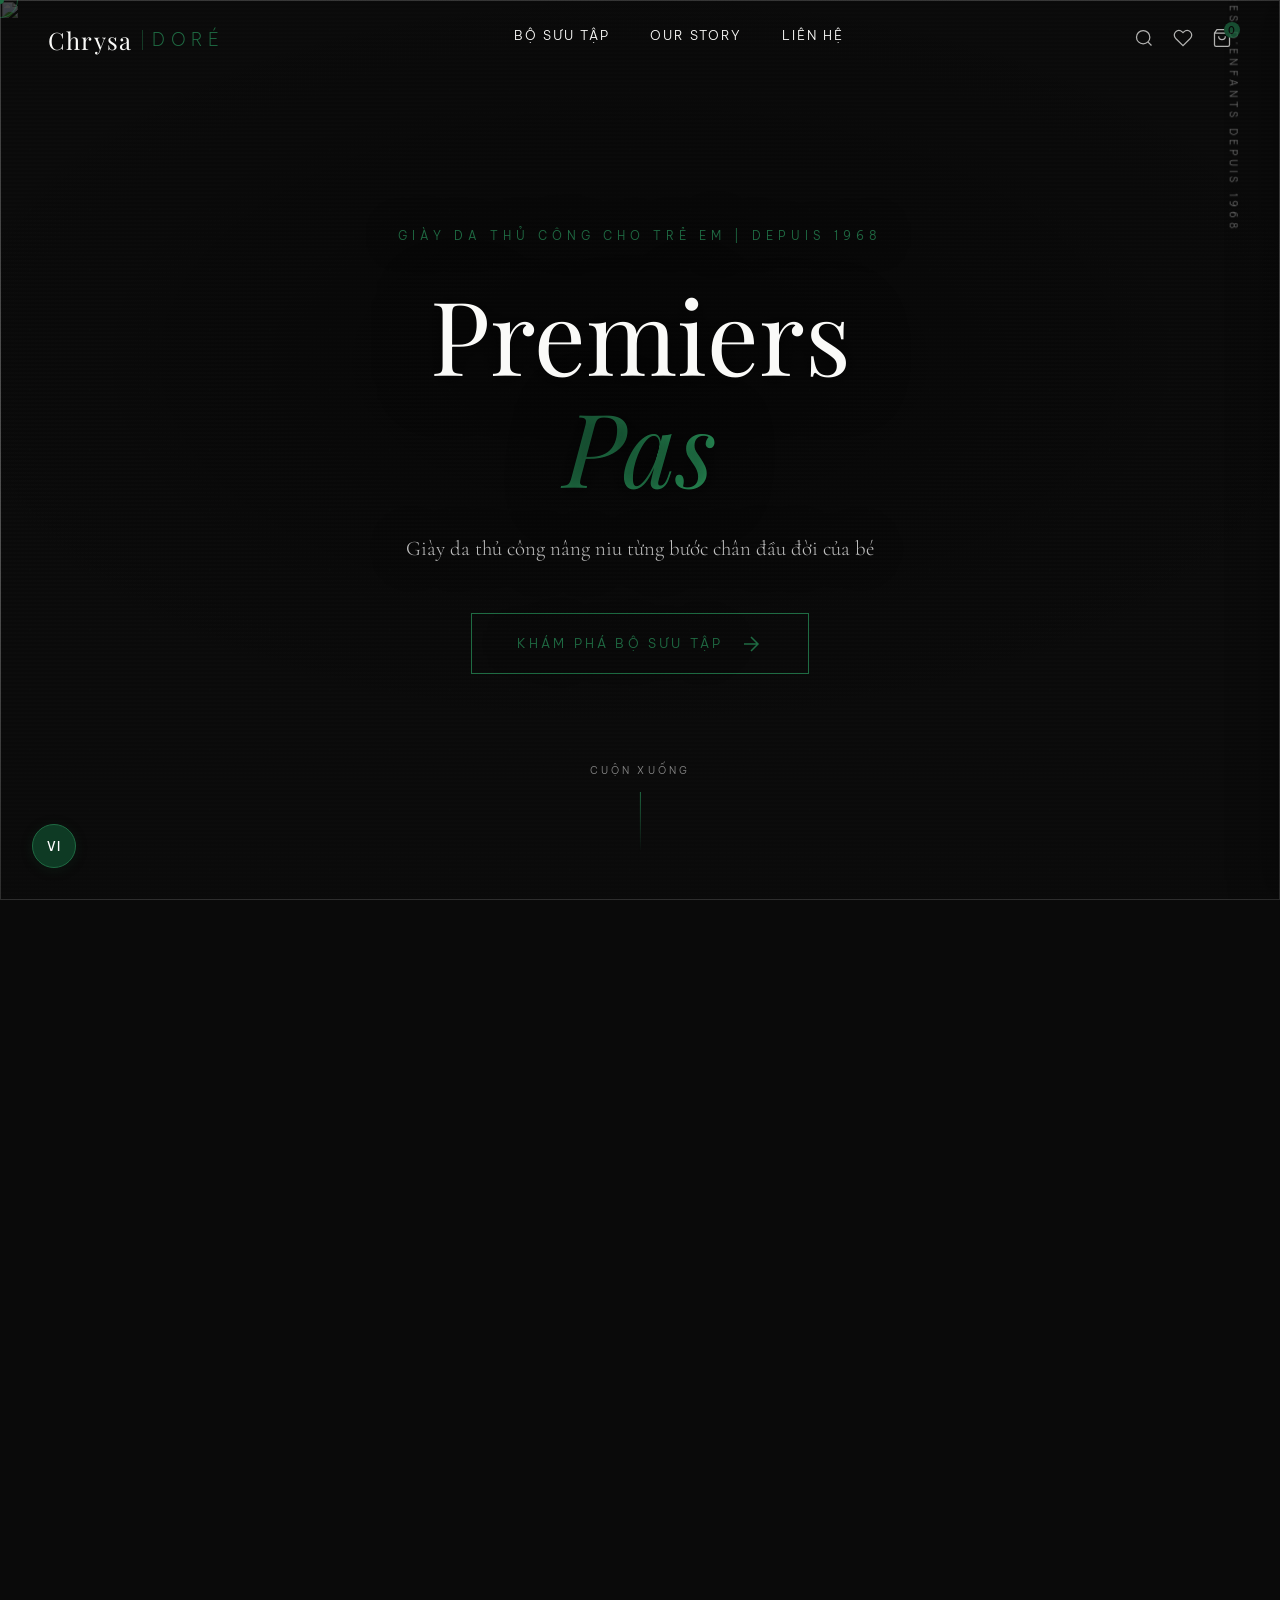
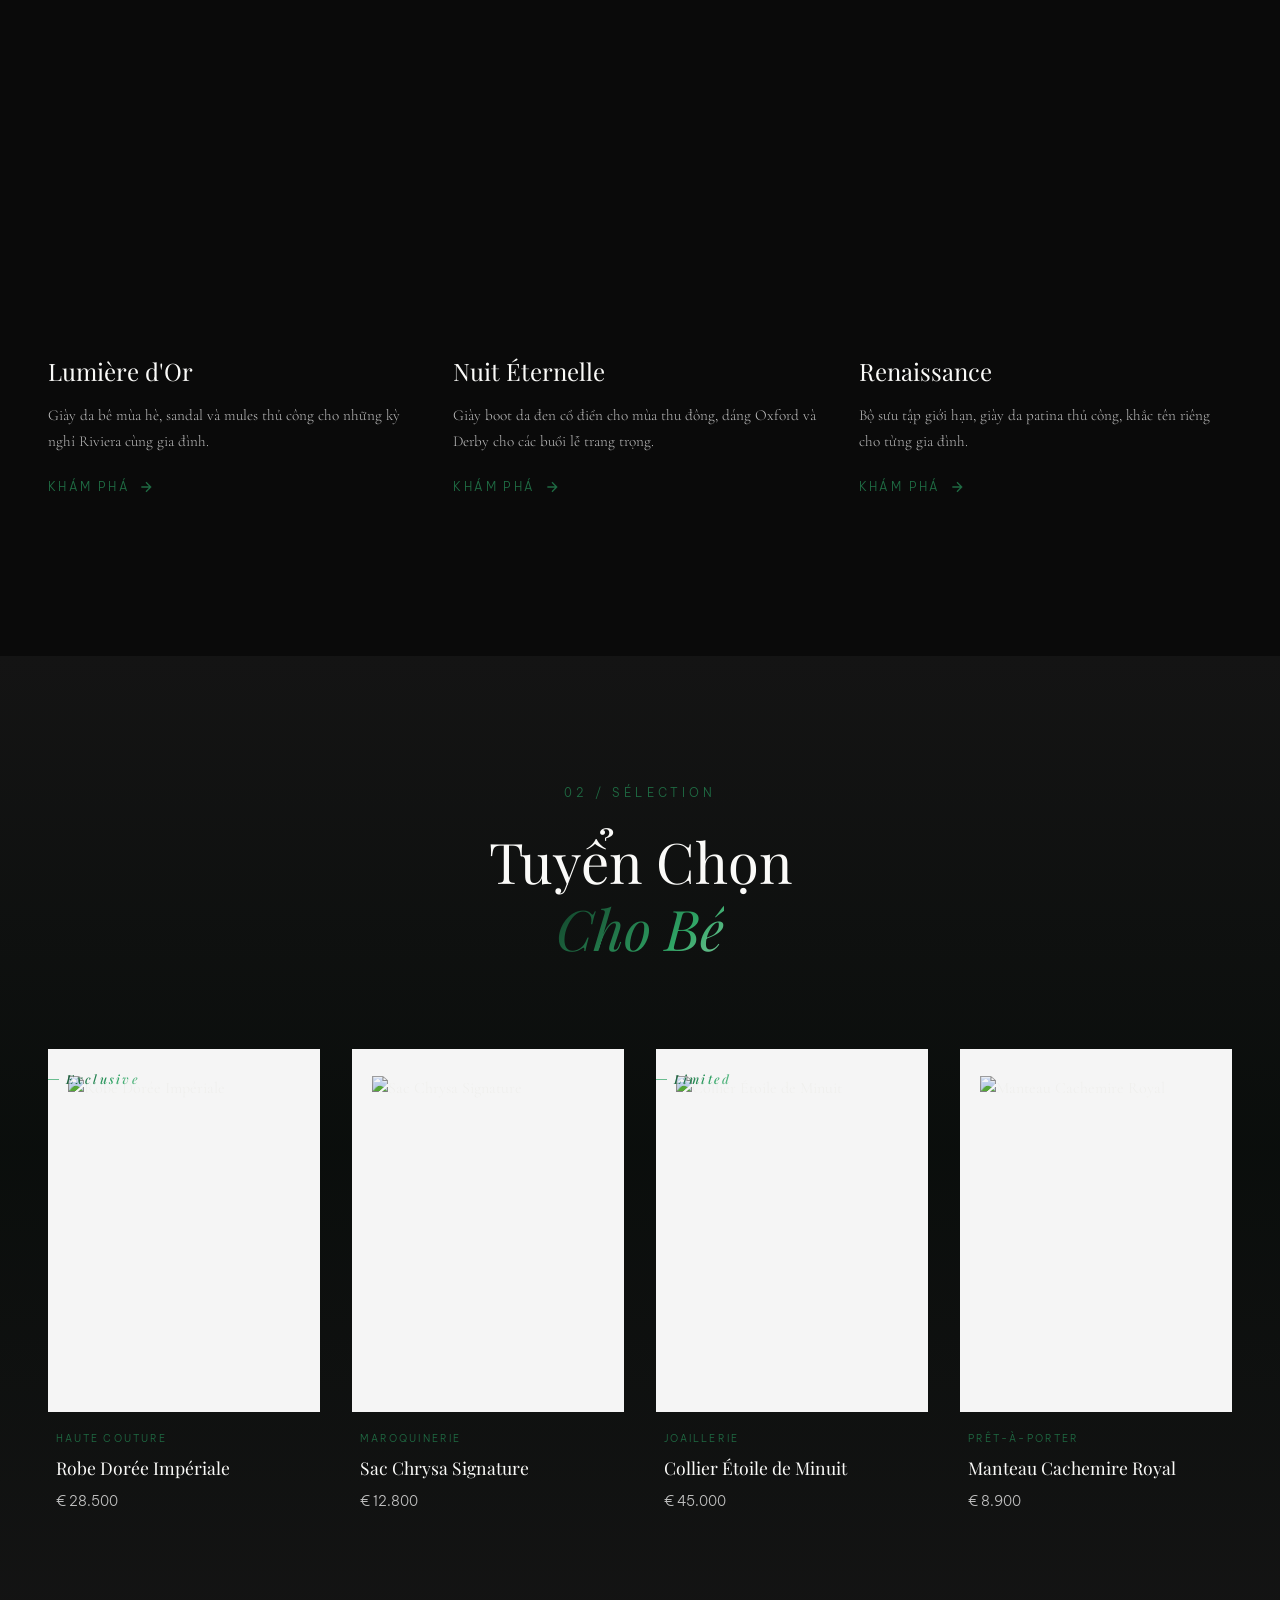
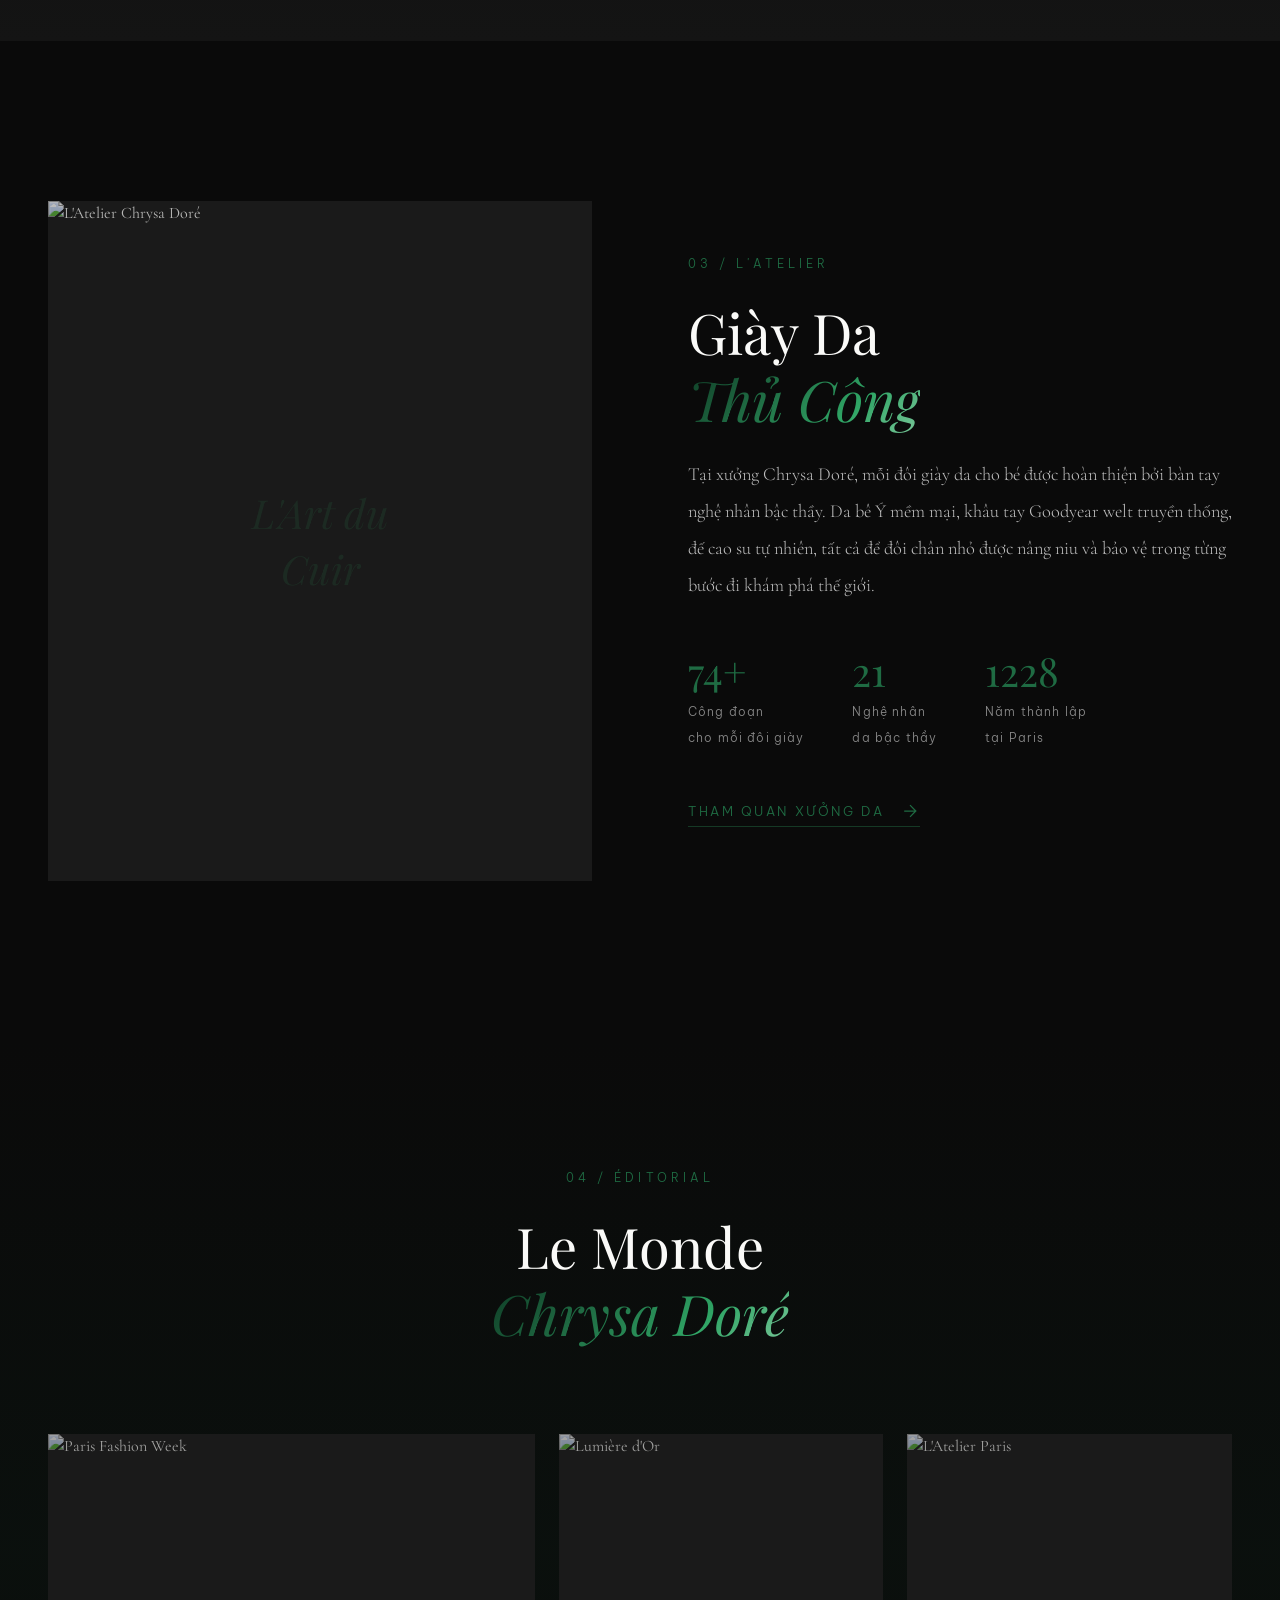
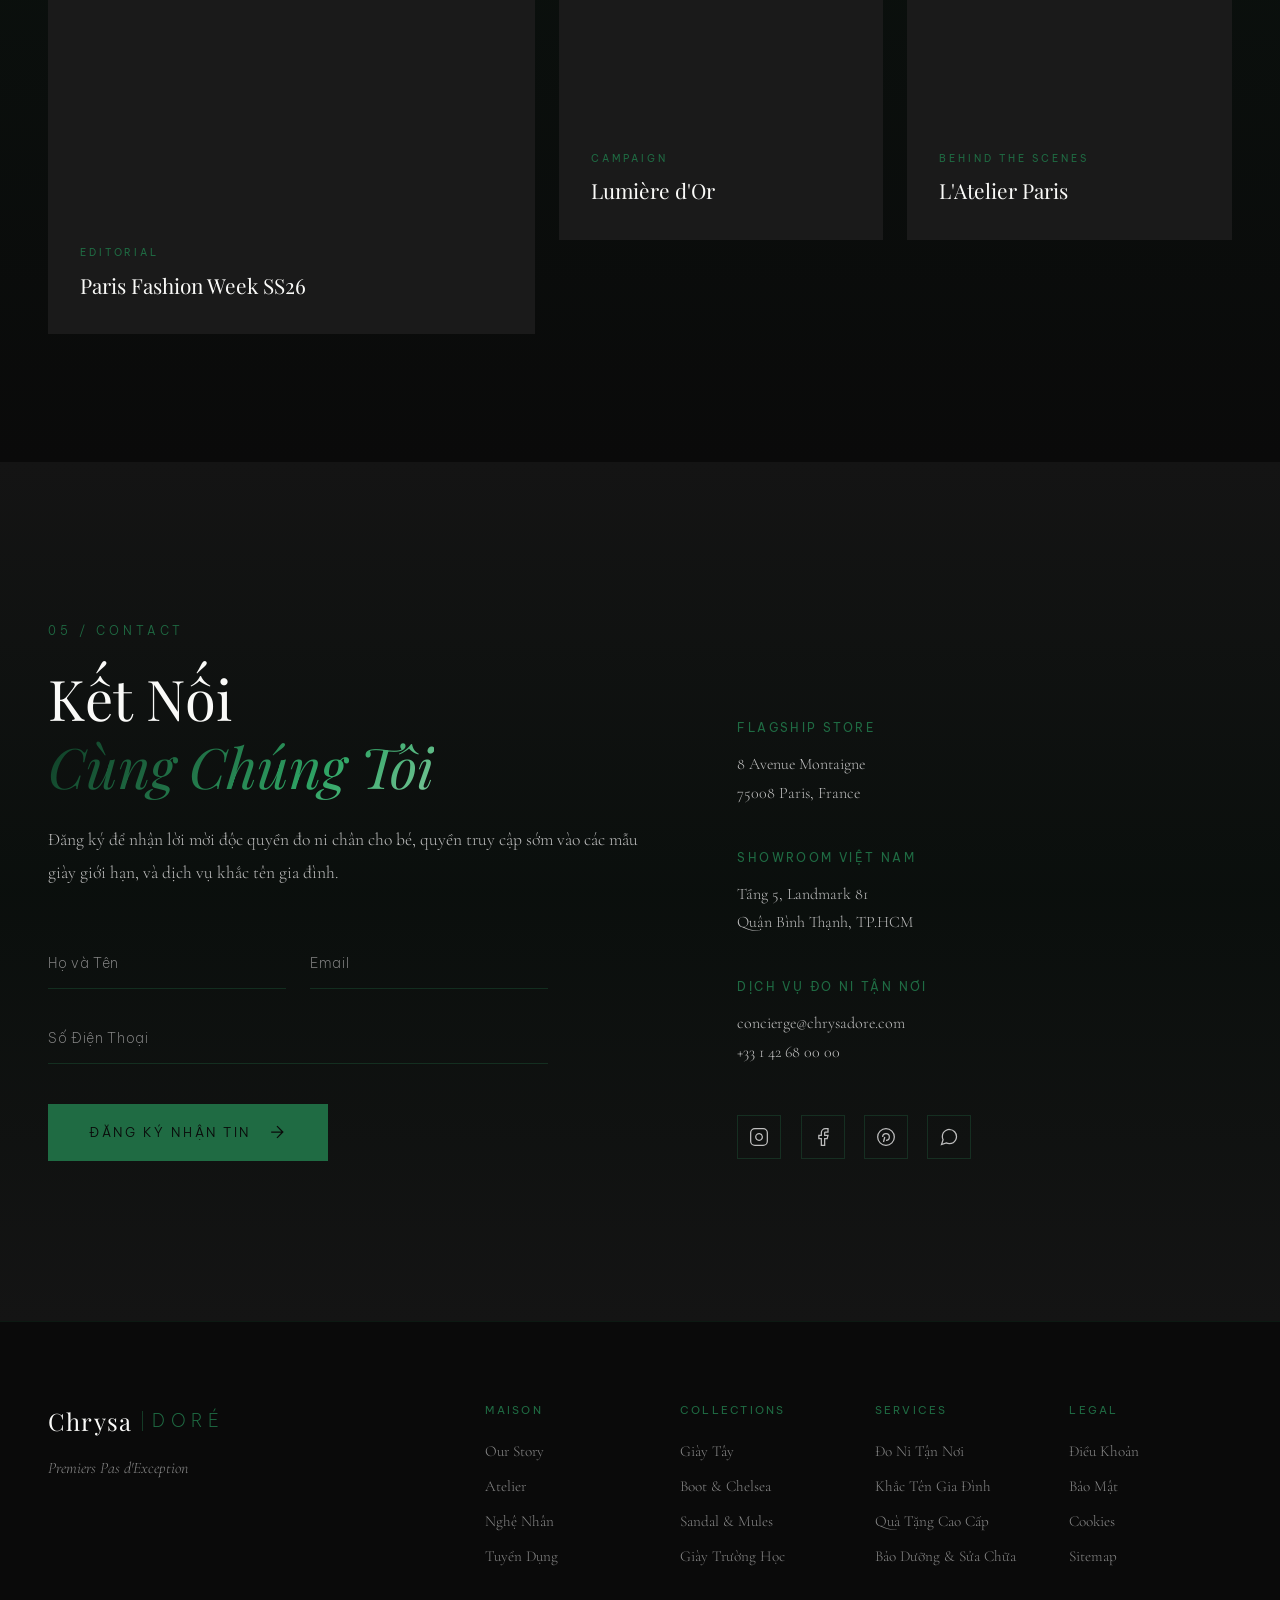
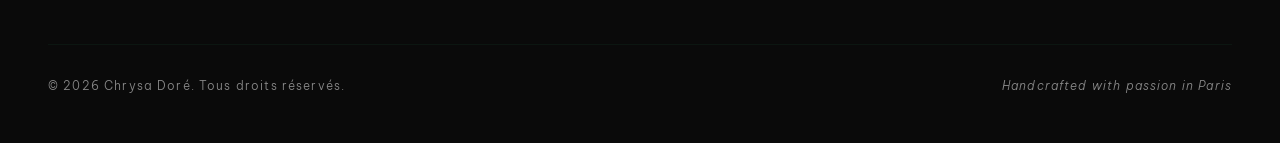
==== commit 68bb4c25: "Add Our Story page with luxury emerald ombre design and founder bios - New story.html & story.css: f" ====
--- a/index.html
+++ b/index.html
@@ -3,12 +3,13 @@
 <head>
   <meta charset="UTF-8">
   <meta name="viewport" content="width=device-width, initial-scale=1.0">
-  <title>Chrysa Doré — Haute Couture</title>
+  <title>Chrysa Doré | Haute Couture</title>
   <link rel="preconnect" href="https://fonts.googleapis.com">
   <link rel="preconnect" href="https://fonts.gstatic.com" crossorigin>
   <link href="https://fonts.googleapis.com/css2?family=Playfair+Display:ital,wght@0,400;0,500;0,600;0,700;1,400;1,500&family=Cormorant+Garamond:ital,wght@0,300;0,400;0,500;0,600;1,300;1,400&family=Jost:wght@200;300;400;500&family=Be+Vietnam+Pro:wght@200;300;400;500&display=swap" rel="stylesheet">
   <link rel="stylesheet" href="style.css">
   <link rel="stylesheet" href="cart.css">
+  <link rel="stylesheet" href="lang.css">
 </head>
 <body>
 
@@ -34,20 +35,11 @@
         <span class="logo-dore">Doré</span>
       </a>
       <ul class="nav-links">
-        <li><a href="collection.html" class="nav-link" data-hover="Bộ Sưu Tập">Bộ Sưu Tập</a></li>
-        <li><a href="#atelier" class="nav-link" data-hover="Atelier">Atelier</a></li>
-        <li><a href="#heritage" class="nav-link" data-hover="Di Sản">Di Sản</a></li>
-        <li><a href="#contact" class="nav-link" data-hover="Liên Hệ">Liên Hệ</a></li>
+        <li><a href="collection.html" class="nav-link" data-hover="Bộ Sưu Tập" data-vi="Bộ Sưu Tập" data-en="Collection" data-zh="系列">Bộ Sưu Tập</a></li>
+        <li><a href="story.html" class="nav-link" data-hover="Our Story" data-vi="Our Story" data-en="Our Story" data-zh="品牌故事">Our Story</a></li>
+        <li><a href="#contact" class="nav-link" data-hover="Liên Hệ" data-vi="Liên Hệ" data-en="Contact" data-zh="联系">Liên Hệ</a></li>
       </ul>
       <div class="nav-actions">
-        <button class="nav-icon theme-toggle" id="themeToggle" aria-label="Toggle theme">
-          <svg class="icon-moon" width="20" height="20" viewBox="0 0 24 24" fill="none" stroke="currentColor" stroke-width="1.5">
-            <path d="M21 12.79A9 9 0 1111.21 3 7 7 0 0021 12.79z"/>
-          </svg>
-          <svg class="icon-sun" width="20" height="20" viewBox="0 0 24 24" fill="none" stroke="currentColor" stroke-width="1.5">
-            <circle cx="12" cy="12" r="5"/><path d="M12 1v2M12 21v2M4.22 4.22l1.42 1.42M18.36 18.36l1.42 1.42M1 12h2M21 12h2M4.22 19.78l1.42-1.42M18.36 5.64l1.42-1.42"/>
-          </svg>
-        </button>
         <button class="nav-icon" aria-label="Search">
           <svg width="20" height="20" viewBox="0 0 24 24" fill="none" stroke="currentColor" stroke-width="1.5">
             <circle cx="11" cy="11" r="8"/><path d="m21 21-4.35-4.35"/>
@@ -74,10 +66,9 @@
   <!-- Mobile Menu -->
   <div class="mobile-menu" id="mobileMenu">
     <ul class="mobile-menu-links">
-      <li><a href="collection.html">Bộ Sưu Tập</a></li>
-      <li><a href="#atelier">Atelier</a></li>
-      <li><a href="#heritage">Di Sản</a></li>
-      <li><a href="#contact">Liên Hệ</a></li>
+      <li><a href="collection.html" data-vi="Bộ Sưu Tập" data-en="Collection" data-zh="系列">Bộ Sưu Tập</a></li>
+      <li><a href="story.html" data-vi="Our Story" data-en="Our Story" data-zh="品牌故事">Our Story</a></li>
+      <li><a href="#contact" data-vi="Liên Hệ" data-en="Contact" data-zh="联系">Liên Hệ</a></li>
     </ul>
   </div>
 
@@ -89,24 +80,24 @@
       <div class="hero-pattern"></div>
     </div>
     <div class="hero-content">
-      <p class="hero-eyebrow" data-animate>Giày Da Thủ Công Cho Trẻ Em — Depuis 1968</p>
+      <p class="hero-eyebrow" data-animate data-vi="Giày Da Thủ Công Cho Trẻ Em | Depuis 1968" data-en="Handcrafted Leather Shoes for Children | Depuis 1968" data-zh="手工皮鞋，专为儿童 | Depuis 1968">Giày Da Thủ Công Cho Trẻ Em | Depuis 1968</p>
       <h1 class="hero-title" data-animate>
         <span class="hero-title-line">Premiers</span>
         <span class="hero-title-line hero-title-italic">Pas</span>
       </h1>
-      <p class="hero-subtitle" data-animate>Giày da thủ công nâng niu từng bước chân đầu đời của bé</p>
+      <p class="hero-subtitle" data-animate data-vi="Giày da thủ công nâng niu từng bước chân đầu đời của bé" data-en="Handcrafted leather shoes cherishing every first step of your child" data-zh="手工皮鞋，珍视宝贝的每一个初次步伐">Giày da thủ công nâng niu từng bước chân đầu đời của bé</p>
       <a href="collection.html" class="hero-cta" data-animate>
-        <span>Khám Phá Bộ Sưu Tập</span>
+        <span data-vi="Khám Phá Bộ Sưu Tập" data-en="Explore the Collection" data-zh="探索系列">Khám Phá Bộ Sưu Tập</span>
         <svg width="24" height="24" viewBox="0 0 24 24" fill="none" stroke="currentColor" stroke-width="1.5">
           <path d="M5 12h14M12 5l7 7-7 7"/>
         </svg>
       </a>
     </div>
     <div class="hero-scroll">
-      <span>Cuộn xuống</span>
+      <span data-vi="Cuộn xuống" data-en="Scroll down" data-zh="向下滚动">Cuộn xuống</span>
       <div class="hero-scroll-line"></div>
     </div>
-    <div class="hero-side-text">Chrysa Doré — Chaussures d'Enfants Depuis 1968</div>
+    <div class="hero-side-text">Chrysa Doré | Chaussures d'Enfants Depuis 1968</div>
   </section>
 
   <!-- Marquee -->
@@ -135,8 +126,8 @@
   <section class="collections" id="collections">
     <div class="section-header">
       <span class="section-label" data-animate>01 / Collections</span>
-      <h2 class="section-title" data-animate>Bộ Sưu Tập<br><em>Mùa Mới</em></h2>
-      <p class="section-desc" data-animate>Mỗi đôi giày được tạo nên với tình yêu thương và sự tỉ mỉ — bảo vệ đôi chân nhỏ bé, đồng hành cùng bé trên mọi bước đi.</p>
+      <h2 class="section-title" data-animate data-vi="Bộ Sưu Tập<br><em>Mùa Mới</em>" data-en="Collection<br><em>New Season</em>" data-zh="系列<br><em>新季</em>">Bộ Sưu Tập<br><em>Mùa Mới</em></h2>
+      <p class="section-desc" data-animate data-vi="Mỗi đôi giày được tạo nên với tình yêu thương và sự tỉ mỉ, bảo vệ đôi chân nhỏ bé, đồng hành cùng bé trên mọi bước đi." data-en="Each pair of shoes is crafted with love and meticulous care, protecting little feet and accompanying your child on every step." data-zh="每一双鞋都倾注了爱与匠心，守护小小的双脚，陪伴孩子的每一步。">Mỗi đôi giày được tạo nên với tình yêu thương và sự tỉ mỉ, bảo vệ đôi chân nhỏ bé, đồng hành cùng bé trên mọi bước đi.</p>
     </div>
     <div class="collections-grid">
       <!-- Collection 1 -->
@@ -151,8 +142,8 @@
         </div>
         <div class="collection-info">
           <h3>Lumière d'Or</h3>
-          <p>Giày da bê mùa hè — sandal và mules thủ công cho những kỳ nghỉ Riviera cùng gia đình.</p>
-          <a href="#" class="collection-link">
+          <p data-vi="Giày da bê mùa hè, sandal và mules thủ công cho những kỳ nghỉ Riviera cùng gia đình." data-en="Summer calfskin shoes, handcrafted sandals and mules for Riviera family holidays." data-zh="夏季小牛皮鞋履，手工凉鞋与穆勒鞋，适合家庭里维埃拉度假。">Giày da bê mùa hè, sandal và mules thủ công cho những kỳ nghỉ Riviera cùng gia đình.</p>
+          <a href="#" class="collection-link" data-vi="Khám phá" data-en="Explore" data-zh="探索">
             Khám phá
             <svg width="16" height="16" viewBox="0 0 24 24" fill="none" stroke="currentColor" stroke-width="2"><path d="M5 12h14M12 5l7 7-7 7"/></svg>
           </a>
@@ -170,8 +161,8 @@
         </div>
         <div class="collection-info">
           <h3>Nuit Éternelle</h3>
-          <p>Giày boot da đen cổ điển cho mùa thu đông — dáng Oxford và Derby cho các buổi lễ trang trọng.</p>
-          <a href="#" class="collection-link">
+          <p data-vi="Giày boot da đen cổ điển cho mùa thu đông, dáng Oxford và Derby cho các buổi lễ trang trọng." data-en="Classic black leather boots for autumn and winter, Oxford and Derby styles for formal occasions." data-zh="经典黑色皮靴，适合秋冬季节，牛津与德比款式适用于正式场合。">Giày boot da đen cổ điển cho mùa thu đông, dáng Oxford và Derby cho các buổi lễ trang trọng.</p>
+          <a href="#" class="collection-link" data-vi="Khám phá" data-en="Explore" data-zh="探索">
             Khám phá
             <svg width="16" height="16" viewBox="0 0 24 24" fill="none" stroke="currentColor" stroke-width="2"><path d="M5 12h14M12 5l7 7-7 7"/></svg>
           </a>
@@ -189,8 +180,8 @@
         </div>
         <div class="collection-info">
           <h3>Renaissance</h3>
-          <p>Bộ sưu tập giới hạn — giày da patina thủ công, khắc tên riêng cho từng gia đình.</p>
-          <a href="#" class="collection-link">
+          <p data-vi="Bộ sưu tập giới hạn, giày da patina thủ công, khắc tên riêng cho từng gia đình." data-en="Limited collection, handcrafted patina leather shoes, personalized engraving for each family." data-zh="限量系列，手工古旧皮革鞋履，为每个家庭定制刻字。">Bộ sưu tập giới hạn, giày da patina thủ công, khắc tên riêng cho từng gia đình.</p>
+          <a href="#" class="collection-link" data-vi="Khám phá" data-en="Explore" data-zh="探索">
             Khám phá
             <svg width="16" height="16" viewBox="0 0 24 24" fill="none" stroke="currentColor" stroke-width="2"><path d="M5 12h14M12 5l7 7-7 7"/></svg>
           </a>
@@ -203,7 +194,7 @@
   <section class="featured">
     <div class="section-header">
       <span class="section-label" data-animate>02 / Sélection</span>
-      <h2 class="section-title" data-animate>Tuyển Chọn<br><em>Cho Bé</em></h2>
+      <h2 class="section-title" data-animate data-vi="Tuyển Chọn<br><em>Cho Bé</em>" data-en="Curated<br><em>For Kids</em>" data-zh="精选<br><em>童鞋</em>">Tuyển Chọn<br><em>Cho Bé</em></h2>
     </div>
     <div class="featured-grid">
       <a href="product.html" class="product-card-link"><article class="product-card" data-animate data-product-id="cd-hc-001" data-product-name="Robe Dorée Impériale" data-product-price="28500" data-product-image="https://www.kickers.co.uk/cdn/shop/files/1-17963-B1.jpg?v=1773739500&width=440" data-product-category="Haute Couture">
@@ -321,28 +312,28 @@
       </div>
       <div class="atelier-content">
         <span class="section-label" data-animate>03 / L'Atelier</span>
-        <h2 class="section-title" data-animate>Giày Da<br><em>Thủ Công</em></h2>
-        <p class="atelier-text" data-animate>
+        <h2 class="section-title" data-animate data-vi="Giày Da<br><em>Thủ Công</em>" data-en="Leather Shoes<br><em>Handcrafted</em>" data-zh="皮鞋<br><em>手工制作</em>">Giày Da<br><em>Thủ Công</em></h2>
+        <p class="atelier-text" data-animate data-vi="Tại xưởng Chrysa Doré, mỗi đôi giày da cho bé được hoàn thiện bởi bàn tay nghệ nhân bậc thầy. Da bê Ý mềm mại, khâu tay Goodyear welt truyền thống, đế cao su tự nhiên, tất cả để đôi chân nhỏ được nâng niu và bảo vệ trong từng bước đi khám phá thế giới." data-en="At the Chrysa Doré atelier, every pair of children's leather shoes is finished by master artisan hands. Soft Italian calfskin, traditional Goodyear welt hand-stitching, natural rubber soles, all to cherish and protect little feet on every step of discovery." data-zh="在Chrysa Doré工坊，每一双儿童皮鞋均由大师级工匠手工完成。柔软的意大利小牛皮，传统固特异手工缝制，天然橡胶鞋底，只为呵护与守护每一双小脚的探索之旅。">
           Tại xưởng Chrysa Doré, mỗi đôi giày da cho bé được hoàn thiện bởi bàn tay nghệ nhân bậc thầy.
-          Da bê Ý mềm mại, khâu tay Goodyear welt truyền thống, đế cao su tự nhiên —
+          Da bê Ý mềm mại, khâu tay Goodyear welt truyền thống, đế cao su tự nhiên,
           tất cả để đôi chân nhỏ được nâng niu và bảo vệ trong từng bước đi khám phá thế giới.
         </p>
         <div class="atelier-stats" data-animate>
           <div class="stat">
             <span class="stat-number">120+</span>
-            <span class="stat-label">Công đoạn<br>cho mỗi đôi giày</span>
+            <span class="stat-label" data-vi="Công đoạn<br>cho mỗi đôi giày" data-en="Steps<br>per pair" data-zh="工序<br>每双鞋">Công đoạn<br>cho mỗi đôi giày</span>
           </div>
           <div class="stat">
             <span class="stat-number">35</span>
-            <span class="stat-label">Nghệ nhân<br>da bậc thầy</span>
+            <span class="stat-label" data-vi="Nghệ nhân<br>da bậc thầy" data-en="Master<br>leather artisans" data-zh="皮革<br>大师工匠">Nghệ nhân<br>da bậc thầy</span>
           </div>
           <div class="stat">
             <span class="stat-number">1968</span>
-            <span class="stat-label">Năm thành lập<br>tại Paris</span>
+            <span class="stat-label" data-vi="Năm thành lập<br>tại Paris" data-en="Year founded<br>in Paris" data-zh="创立年份<br>巴黎">Năm thành lập<br>tại Paris</span>
           </div>
         </div>
         <a href="#" class="atelier-link" data-animate>
-          Tham Quan Xưởng Da
+          <span data-vi="Tham Quan Xưởng Da" data-en="Visit the Atelier" data-zh="参观工坊">Tham Quan Xưởng Da</span>
           <svg width="20" height="20" viewBox="0 0 24 24" fill="none" stroke="currentColor" stroke-width="1.5">
             <path d="M5 12h14M12 5l7 7-7 7"/>
           </svg>
@@ -351,57 +342,10 @@
     </div>
   </section>
 
-  <!-- Heritage / Brand Story -->
-  <section class="heritage" id="heritage">
-    <div class="heritage-bg"></div>
-    <div class="heritage-content">
-      <span class="section-label" data-animate>04 / Héritage</span>
-      <h2 class="heritage-title" data-animate>
-        "Mỗi bước chân nhỏ<br>
-        <em>đều đáng được nâng niu."</em>
-      </h2>
-      <p class="heritage-text" data-animate>
-        Chrysa Doré — từ tiếng Hy Lạp "Chrysa" (vàng ròng) và tiếng Pháp "Doré" (mạ vàng) —
-        ra đời năm 1968 tại Paris với một niềm tin giản dị: đôi chân đang lớn của trẻ xứng đáng
-        được chăm sóc bằng chất liệu tốt nhất và tay nghề tinh xảo nhất.
-        Mỗi đôi giày Chrysa Doré là tình yêu thương của cha mẹ gửi vào từng đường khâu.
-      </p>
-      <div class="heritage-values" data-animate>
-        <div class="value">
-          <div class="value-icon">
-            <svg width="32" height="32" viewBox="0 0 24 24" fill="none" stroke="currentColor" stroke-width="1">
-              <path d="M12 2L2 7l10 5 10-5-10-5zM2 17l10 5 10-5M2 12l10 5 10-5"/>
-            </svg>
-          </div>
-          <h4>Héritage</h4>
-          <p>Da bê Ý chọn lọc, khâu tay Goodyear welt</p>
-        </div>
-        <div class="value">
-          <div class="value-icon">
-            <svg width="32" height="32" viewBox="0 0 24 24" fill="none" stroke="currentColor" stroke-width="1">
-              <path d="M20.84 4.61a5.5 5.5 0 0 0-7.78 0L12 5.67l-1.06-1.06a5.5 5.5 0 0 0-7.78 7.78l1.06 1.06L12 21.23l7.78-7.78 1.06-1.06a5.5 5.5 0 0 0 0-7.78z"/>
-            </svg>
-          </div>
-          <h4>Enfance</h4>
-          <p>Thiết kế vì đôi chân đang lớn, an toàn tuyệt đối</p>
-        </div>
-        <div class="value">
-          <div class="value-icon">
-            <svg width="32" height="32" viewBox="0 0 24 24" fill="none" stroke="currentColor" stroke-width="1">
-              <polygon points="12 2 15.09 8.26 22 9.27 17 14.14 18.18 21.02 12 17.77 5.82 21.02 7 14.14 2 9.27 8.91 8.26 12 2"/>
-            </svg>
-          </div>
-          <h4>Exclusivité</h4>
-          <p>Số lượng giới hạn, chất lượng không giới hạn</p>
-        </div>
-      </div>
-    </div>
-  </section>
-
   <!-- Editorial / Lookbook -->
   <section class="editorial">
     <div class="section-header">
-      <span class="section-label" data-animate>05 / Éditorial</span>
+      <span class="section-label" data-animate>04 / Éditorial</span>
       <h2 class="section-title" data-animate>Le Monde<br><em>Chrysa Doré</em></h2>
     </div>
     <div class="editorial-grid">
@@ -439,26 +383,26 @@
   <section class="contact" id="contact">
     <div class="contact-inner">
       <div class="contact-left">
-        <span class="section-label" data-animate>06 / Contact</span>
-        <h2 class="section-title" data-animate>Kết Nối<br><em>Cùng Chúng Tôi</em></h2>
-        <p class="contact-text" data-animate>
+        <span class="section-label" data-animate>05 / Contact</span>
+        <h2 class="section-title" data-animate data-vi="Kết Nối<br><em>Cùng Chúng Tôi</em>" data-en="Connect<br><em>With Us</em>" data-zh="联系<br><em>我们</em>">Kết Nối<br><em>Cùng Chúng Tôi</em></h2>
+        <p class="contact-text" data-animate data-vi="Đăng ký để nhận lời mời độc quyền đo ni chân cho bé, quyền truy cập sớm vào các mẫu giày giới hạn, và dịch vụ khắc tên gia đình." data-en="Register to receive exclusive fitting invitations for your child, early access to limited edition styles, and family name engraving services." data-zh="注册即可获得专属儿童试鞋邀请、限量款式优先购买权，以及家族刻字服务。">
           Đăng ký để nhận lời mời độc quyền đo ni chân cho bé,
           quyền truy cập sớm vào các mẫu giày giới hạn, và dịch vụ khắc tên gia đình.
         </p>
         <form class="contact-form" data-animate>
           <div class="form-row">
             <div class="form-group">
-              <input type="text" placeholder="Họ và Tên" required>
+              <input type="text" placeholder="Họ và Tên" required data-vi="Họ và Tên" data-en="Full Name" data-zh="姓名">
             </div>
             <div class="form-group">
               <input type="email" placeholder="Email" required>
             </div>
           </div>
           <div class="form-group">
-            <input type="tel" placeholder="Số Điện Thoại">
+            <input type="tel" placeholder="Số Điện Thoại" data-vi="Số Điện Thoại" data-en="Phone Number" data-zh="电话号码">
           </div>
           <button type="submit" class="form-submit">
-            <span>Đăng Ký Nhận Tin</span>
+            <span data-vi="Đăng Ký Nhận Tin" data-en="Subscribe" data-zh="订阅">Đăng Ký Nhận Tin</span>
             <svg width="20" height="20" viewBox="0 0 24 24" fill="none" stroke="currentColor" stroke-width="1.5">
               <path d="M5 12h14M12 5l7 7-7 7"/>
             </svg>
@@ -471,11 +415,11 @@
           <p>8 Avenue Montaigne<br>75008 Paris, France</p>
         </div>
         <div class="contact-info-block">
-          <h4>Showroom Việt Nam</h4>
+          <h4 data-vi="Showroom Việt Nam" data-en="Vietnam Showroom" data-zh="越南展厅">Showroom Việt Nam</h4>
           <p>Tầng 5, Landmark 81<br>Quận Bình Thạnh, TP.HCM</p>
         </div>
         <div class="contact-info-block">
-          <h4>Dịch Vụ Đo Ni Tận Nơi</h4>
+          <h4 data-vi="Dịch Vụ Đo Ni Tận Nơi" data-en="Home Fitting Service" data-zh="上门量脚服务">Dịch Vụ Đo Ni Tận Nơi</h4>
           <p>concierge@chrysadore.com<br>+33 1 42 68 00 00</p>
         </div>
         <div class="contact-social">
@@ -520,35 +464,35 @@
           <div class="footer-col">
             <h5>Maison</h5>
             <ul>
-              <li><a href="#">Di Sản</a></li>
+              <li><a href="story.html" data-vi="Our Story" data-en="Our Story" data-zh="品牌故事">Our Story</a></li>
               <li><a href="#">Atelier</a></li>
-              <li><a href="#">Nghệ Nhân</a></li>
-              <li><a href="#">Tuyển Dụng</a></li>
+              <li><a href="#" data-vi="Nghệ Nhân" data-en="Artisans" data-zh="工匠">Nghệ Nhân</a></li>
+              <li><a href="#" data-vi="Tuyển Dụng" data-en="Careers" data-zh="招聘">Tuyển Dụng</a></li>
             </ul>
           </div>
           <div class="footer-col">
             <h5>Collections</h5>
             <ul>
-              <li><a href="collection.html">Giày Tây</a></li>
+              <li><a href="collection.html" data-vi="Giày Tây" data-en="Dress Shoes" data-zh="正装鞋">Giày Tây</a></li>
               <li><a href="collection.html">Boot & Chelsea</a></li>
               <li><a href="collection.html">Sandal & Mules</a></li>
-              <li><a href="collection.html">Giày Trường Học</a></li>
+              <li><a href="collection.html" data-vi="Giày Trường Học" data-en="School Shoes" data-zh="校鞋">Giày Trường Học</a></li>
             </ul>
           </div>
           <div class="footer-col">
             <h5>Services</h5>
             <ul>
-              <li><a href="#">Đo Ni Tận Nơi</a></li>
-              <li><a href="#">Khắc Tên Gia Đình</a></li>
-              <li><a href="#">Quà Tặng Cao Cấp</a></li>
-              <li><a href="#">Bảo Dưỡng & Sửa Chữa</a></li>
+              <li><a href="#" data-vi="Đo Ni Tận Nơi" data-en="Home Fitting" data-zh="上门量脚">Đo Ni Tận Nơi</a></li>
+              <li><a href="#" data-vi="Khắc Tên Gia Đình" data-en="Family Engraving" data-zh="家族刻字">Khắc Tên Gia Đình</a></li>
+              <li><a href="#" data-vi="Quà Tặng Cao Cấp" data-en="Premium Gifts" data-zh="高端礼品">Quà Tặng Cao Cấp</a></li>
+              <li><a href="#" data-vi="Bảo Dưỡng & Sửa Chữa" data-en="Care & Repair" data-zh="保养与维修">Bảo Dưỡng & Sửa Chữa</a></li>
             </ul>
           </div>
           <div class="footer-col">
             <h5>Legal</h5>
             <ul>
-              <li><a href="#">Điều Khoản</a></li>
-              <li><a href="#">Bảo Mật</a></li>
+              <li><a href="#" data-vi="Điều Khoản" data-en="Terms" data-zh="条款">Điều Khoản</a></li>
+              <li><a href="#" data-vi="Bảo Mật" data-en="Privacy" data-zh="隐私">Bảo Mật</a></li>
               <li><a href="#">Cookies</a></li>
               <li><a href="#">Sitemap</a></li>
             </ul>
@@ -564,5 +508,6 @@
 
   <script src="script.js"></script>
   <script src="cart.js"></script>
+  <script src="lang.js"></script>
 </body>
 </html>
--- a/style.css
+++ b/style.css
@@ -597,9 +597,10 @@
 /* ---------- Marquee ---------- */
 .marquee {
   padding: 1.5rem 0;
-  border-top: 1px solid rgba(47, 165, 101, 0.1);
-  border-bottom: 1px solid rgba(47, 165, 101, 0.1);
+  border-top: 1px solid rgba(47, 165, 101, 0.15);
+  border-bottom: 1px solid rgba(47, 165, 101, 0.15);
   overflow: hidden;
+  background: linear-gradient(90deg, var(--black) 0%, rgba(14, 58, 36, 0.08) 50%, var(--black) 100%);
 }
 
 .marquee-track {
@@ -661,7 +662,10 @@
 
 .section-title em {
   font-style: italic;
-  color: var(--gold);
+  background: var(--emerald-ombre);
+  -webkit-background-clip: text;
+  background-clip: text;
+  -webkit-text-fill-color: transparent;
 }
 
 .section-desc {
@@ -781,7 +785,7 @@
 
 /* ---------- Featured Products ---------- */
 .featured {
-  background: var(--black-soft);
+  background: linear-gradient(180deg, var(--black-soft) 0%, rgba(14, 58, 36, 0.08) 50%, var(--black-soft) 100%);
 }
 
 .featured-grid {
@@ -1170,7 +1174,7 @@
 
 /* ---------- Editorial ---------- */
 .editorial {
-  background: var(--black);
+  background: linear-gradient(180deg, var(--black) 0%, rgba(14, 58, 36, 0.12) 50%, var(--black) 100%);
 }
 
 .editorial-grid {
@@ -1252,7 +1256,7 @@
 /* ---------- Contact ---------- */
 .contact {
   padding: 10rem 0;
-  background: var(--black-soft);
+  background: linear-gradient(180deg, var(--black-soft) 0%, rgba(14, 58, 36, 0.1) 50%, var(--black-soft) 100%);
 }
 
 .contact-inner {
@@ -1604,304 +1608,7 @@
   height: 20px;
 }
 
-.theme-toggle .icon-sun {
-  display: none;
-}
-
-.theme-toggle .icon-moon {
-  display: block;
-}
-
-body.light-mode .theme-toggle .icon-sun {
-  display: block;
-}
-
-body.light-mode .theme-toggle .icon-moon {
-  display: none;
-}
-
-/* ---------- Light Mode ---------- */
-body.light-mode {
-  background: #FAFAF8;
-  color: var(--black);
-}
-
-body.light-mode .nav.scrolled {
-  background: rgba(250, 250, 248, 0.92);
-  box-shadow: 0 1px 0 rgba(0, 0, 0, 0.06);
-}
-
-body.light-mode .nav.scrolled .nav-link,
-body.light-mode .nav.scrolled .nav-icon {
-  color: var(--black);
-}
-
-body.light-mode .nav.scrolled .nav-menu-btn span {
-  background: var(--black);
-}
-
-body.light-mode .nav.scrolled .nav-logo .logo-chrysa {
-  color: var(--black);
-}
-
-/* Nav at top of page (over hero) — keep light text in light mode since hero is dark */
-body.light-mode .nav:not(.scrolled) .nav-link,
-body.light-mode .nav:not(.scrolled) .nav-icon {
-  color: var(--white);
-}
-
-body.light-mode .nav:not(.scrolled) .nav-menu-btn span {
-  background: var(--white);
-}
-
-body.light-mode .nav:not(.scrolled) .nav-logo .logo-chrysa {
-  color: var(--white);
-}
-
-body.light-mode .mobile-menu {
-  background: #FAFAF8;
-}
-
-body.light-mode .mobile-menu-links a {
-  color: var(--black);
-}
-
-/* Hero in light mode — mirror the dark-mode look exactly so the homepage feels consistent */
-body.light-mode .hero-bg {
-  background: #0A0A0A;
-}
-
-body.light-mode .hero-bg-img {
-  opacity: 0.5;
-}
-
-body.light-mode .hero-bg::before {
-  background:
-    radial-gradient(ellipse 80% 60% at 50% 40%, rgba(0, 0, 0, 0.4) 0%, transparent 75%),
-    linear-gradient(180deg, rgba(10, 10, 10, 0.5) 0%, rgba(10, 10, 10, 0.2) 40%, rgba(10, 10, 10, 0.2) 60%, rgba(10, 10, 10, 0.6) 100%);
-}
-
-body.light-mode .hero-overlay {
-  background:
-    repeating-linear-gradient(
-      0deg,
-      transparent,
-      transparent 2px,
-      rgba(255, 255, 255, 0.01) 2px,
-      rgba(255, 255, 255, 0.01) 4px
-    );
-}
-
-body.light-mode .hero-content {
-  color: var(--white);
-  text-shadow: 0 2px 20px rgba(0, 0, 0, 0.7), 0 0 60px rgba(0, 0, 0, 0.5);
-}
-
-body.light-mode .hero-title,
-body.light-mode .hero-title-line {
-  color: var(--white);
-}
-
-body.light-mode .hero-title-italic {
-  color: var(--gold);
-  background: var(--emerald-ombre);
-  -webkit-background-clip: text;
-  background-clip: text;
-  -webkit-text-fill-color: transparent;
-}
-
-body.light-mode .hero-subtitle {
-  color: var(--grey-light);
-  text-shadow: none;
-}
-
-body.light-mode .hero-eyebrow {
-  color: var(--gold-light);
-}
-
-body.light-mode .hero-cta {
-  border-color: var(--gold-light);
-  color: var(--gold-light);
-}
-
-body.light-mode .hero-cta:hover {
-  background: var(--gold);
-  color: #fff;
-}
-
-body.light-mode .hero-scroll span {
-  color: var(--grey);
-  text-shadow: none;
-}
-
-body.light-mode .hero-side-text {
-  color: var(--grey);
-  text-shadow: none;
-}
-
-body.light-mode .marquee {
-  border-color: rgba(0, 0, 0, 0.08);
-}
-
-body.light-mode .marquee-track span {
-  color: #666;
-}
-
-body.light-mode .section-desc,
-body.light-mode .collection-info p,
-body.light-mode .atelier-text,
-body.light-mode .heritage-text,
-body.light-mode .contact-text {
-  color: #333;
-}
-
-body.light-mode .section-label {
-  color: var(--gold-dark);
-}
-
-body.light-mode .section-title em {
-  color: var(--gold-dark);
-}
-
-body.light-mode .collection-link {
-  color: var(--gold-dark);
-}
-
-body.light-mode .product-category {
-  color: var(--gold-dark);
-}
-
-body.light-mode .stat-number {
-  color: var(--gold-dark);
-}
-
-body.light-mode .atelier-link {
-  color: var(--gold-dark);
-  border-color: rgba(6, 77, 31, 0.3);
-}
-
-body.light-mode .heritage-title em {
-  color: var(--gold-dark);
-}
-
-body.light-mode .collection-info h3,
-body.light-mode .section-title {
-  color: var(--black);
-}
-
-body.light-mode .collection-season {
-  background: rgba(255, 255, 255, 0.8);
-}
-
-body.light-mode .featured {
-  background: #F0EDE8;
-}
-
-body.light-mode .product-info .product-name {
-  color: var(--black);
-}
-
-body.light-mode .product-price {
-  color: #333;
-}
-
-body.light-mode .product-action-btn {
-  background: rgba(255, 255, 255, 0.9);
-  border-color: rgba(0, 0, 0, 0.1);
-  color: var(--black);
-}
-
-body.light-mode .product-action-btn:hover {
-  background: var(--gold);
-  color: #fff;
-  border-color: var(--gold);
-}
-
-body.light-mode .atelier-img-placeholder {
-  background: #E8E4DD;
-}
-
-body.light-mode .atelier-overlay-text {
-  color: rgba(11, 110, 47, 0.15);
-}
-
-body.light-mode .stat-label {
-  color: #555;
-}
-
-body.light-mode .heritage-bg {
-  background:
-    radial-gradient(ellipse 70% 50% at 50% 50%, rgba(11, 110, 47, 0.04) 0%, transparent 70%),
-    linear-gradient(180deg, #F0EDE8 0%, #FAFAF8 50%, #F0EDE8 100%);
-}
-
-body.light-mode .heritage-title {
-  color: var(--black);
-}
-
-body.light-mode .value {
-  border-color: rgba(0, 0, 0, 0.08);
-  background: rgba(255, 255, 255, 0.5);
-}
-
-body.light-mode .value:hover {
-  border-color: rgba(11, 110, 47, 0.3);
-  background: rgba(255, 255, 255, 0.8);
-}
-
-body.light-mode .value h4 {
-  color: var(--black);
-}
-
-body.light-mode .value p {
-  color: #555;
-}
-
-body.light-mode .editorial {
-  background: #FAFAF8;
-}
-
-body.light-mode .editorial-placeholder {
-  background: #E8E4DD;
-}
-
-body.light-mode .contact {
-  background: #F0EDE8;
-}
-
-body.light-mode .form-group input {
-  color: var(--black);
-  border-color: rgba(0, 0, 0, 0.15);
-}
-
-body.light-mode .form-group input::placeholder {
-  color: #999;
-}
-
-body.light-mode .form-group input:focus {
-  border-color: var(--gold);
-}
-
-body.light-mode .form-submit {
-  color: #fff;
-}
-
-body.light-mode .form-submit:hover {
-  background: transparent;
-  color: var(--gold);
-}
-
-body.light-mode .contact-info-block p {
-  color: #333;
-}
-
-body.light-mode .contact-info-block h4 {
-  color: var(--gold-dark);
-}
-
-body.light-mode .footer-col h5 {
-  color: var(--gold-dark);
-}
+/* Light mode removed: dark mode only */
 
 body.light-mode .social-link {
   border-color: rgba(0, 0, 0, 0.1);
--- a/lang.css
+++ b/lang.css
@@ -0,0 +1,128 @@
+/* ========================================
+   Chrysa Dore Language Switcher Widget
+   ======================================== */
+
+.lang-widget {
+  position: fixed;
+  bottom: 2rem;
+  left: 2rem;
+  z-index: 9999;
+  font-family: var(--font-sans, 'Jost', 'Be Vietnam Pro', sans-serif);
+}
+
+/* Floating Button */
+.lang-btn {
+  width: 44px;
+  height: 44px;
+  border-radius: 50%;
+  border: 1.5px solid var(--gold, #1F6B43);
+  background: var(--gold-dark, #0E3A24);
+  color: #fff;
+  font-family: inherit;
+  font-size: 0.75rem;
+  font-weight: 500;
+  letter-spacing: 0.08em;
+  text-transform: uppercase;
+  cursor: pointer;
+  display: flex;
+  align-items: center;
+  justify-content: center;
+  transition: background 0.3s ease, transform 0.3s ease, box-shadow 0.3s ease;
+  box-shadow: 0 2px 12px rgba(14, 58, 36, 0.25);
+}
+
+.lang-btn:hover {
+  background: var(--gold, #1F6B43);
+  transform: scale(1.08);
+  box-shadow: 0 4px 20px rgba(14, 58, 36, 0.35);
+}
+
+/* Dropdown */
+.lang-dropdown {
+  position: absolute;
+  bottom: calc(100% + 0.6rem);
+  left: 0;
+  min-width: 160px;
+  background: var(--gold-dark, #0E3A24);
+  border: 1px solid var(--gold, #1F6B43);
+  border-radius: 10px;
+  padding: 0.4rem 0;
+  opacity: 0;
+  visibility: hidden;
+  transform: translateY(8px);
+  transition: opacity 0.25s ease, transform 0.25s ease, visibility 0.25s ease;
+  box-shadow: 0 8px 30px rgba(0, 0, 0, 0.3);
+  overflow: hidden;
+}
+
+.lang-dropdown.open {
+  opacity: 1;
+  visibility: visible;
+  transform: translateY(0);
+}
+
+.lang-option {
+  display: flex;
+  align-items: center;
+  gap: 0.6rem;
+  width: 100%;
+  padding: 0.6rem 1.1rem;
+  border: none;
+  background: transparent;
+  color: rgba(255, 255, 255, 0.7);
+  font-family: inherit;
+  font-size: 0.85rem;
+  font-weight: 400;
+  letter-spacing: 0.03em;
+  cursor: pointer;
+  transition: background 0.2s ease, color 0.2s ease;
+  text-align: left;
+}
+
+.lang-option:hover {
+  background: rgba(255, 255, 255, 0.08);
+  color: #fff;
+}
+
+.lang-option.active {
+  color: #fff;
+  font-weight: 500;
+}
+
+.lang-option.active::after {
+  content: '';
+  width: 5px;
+  height: 5px;
+  border-radius: 50%;
+  background: var(--gold-light, #2FA565);
+  margin-left: auto;
+  flex-shrink: 0;
+}
+
+.lang-option-code {
+  font-size: 0.65rem;
+  font-weight: 600;
+  letter-spacing: 0.1em;
+  text-transform: uppercase;
+  opacity: 0.5;
+  width: 1.6rem;
+  flex-shrink: 0;
+}
+
+/* Mobile adjustments */
+@media (max-width: 768px) {
+  .lang-widget {
+    bottom: 1.2rem;
+    left: 1.2rem;
+  }
+
+  .lang-btn {
+    width: 40px;
+    height: 40px;
+    font-size: 0.7rem;
+  }
+
+  .lang-dropdown {
+    min-width: 148px;
+  }
+}
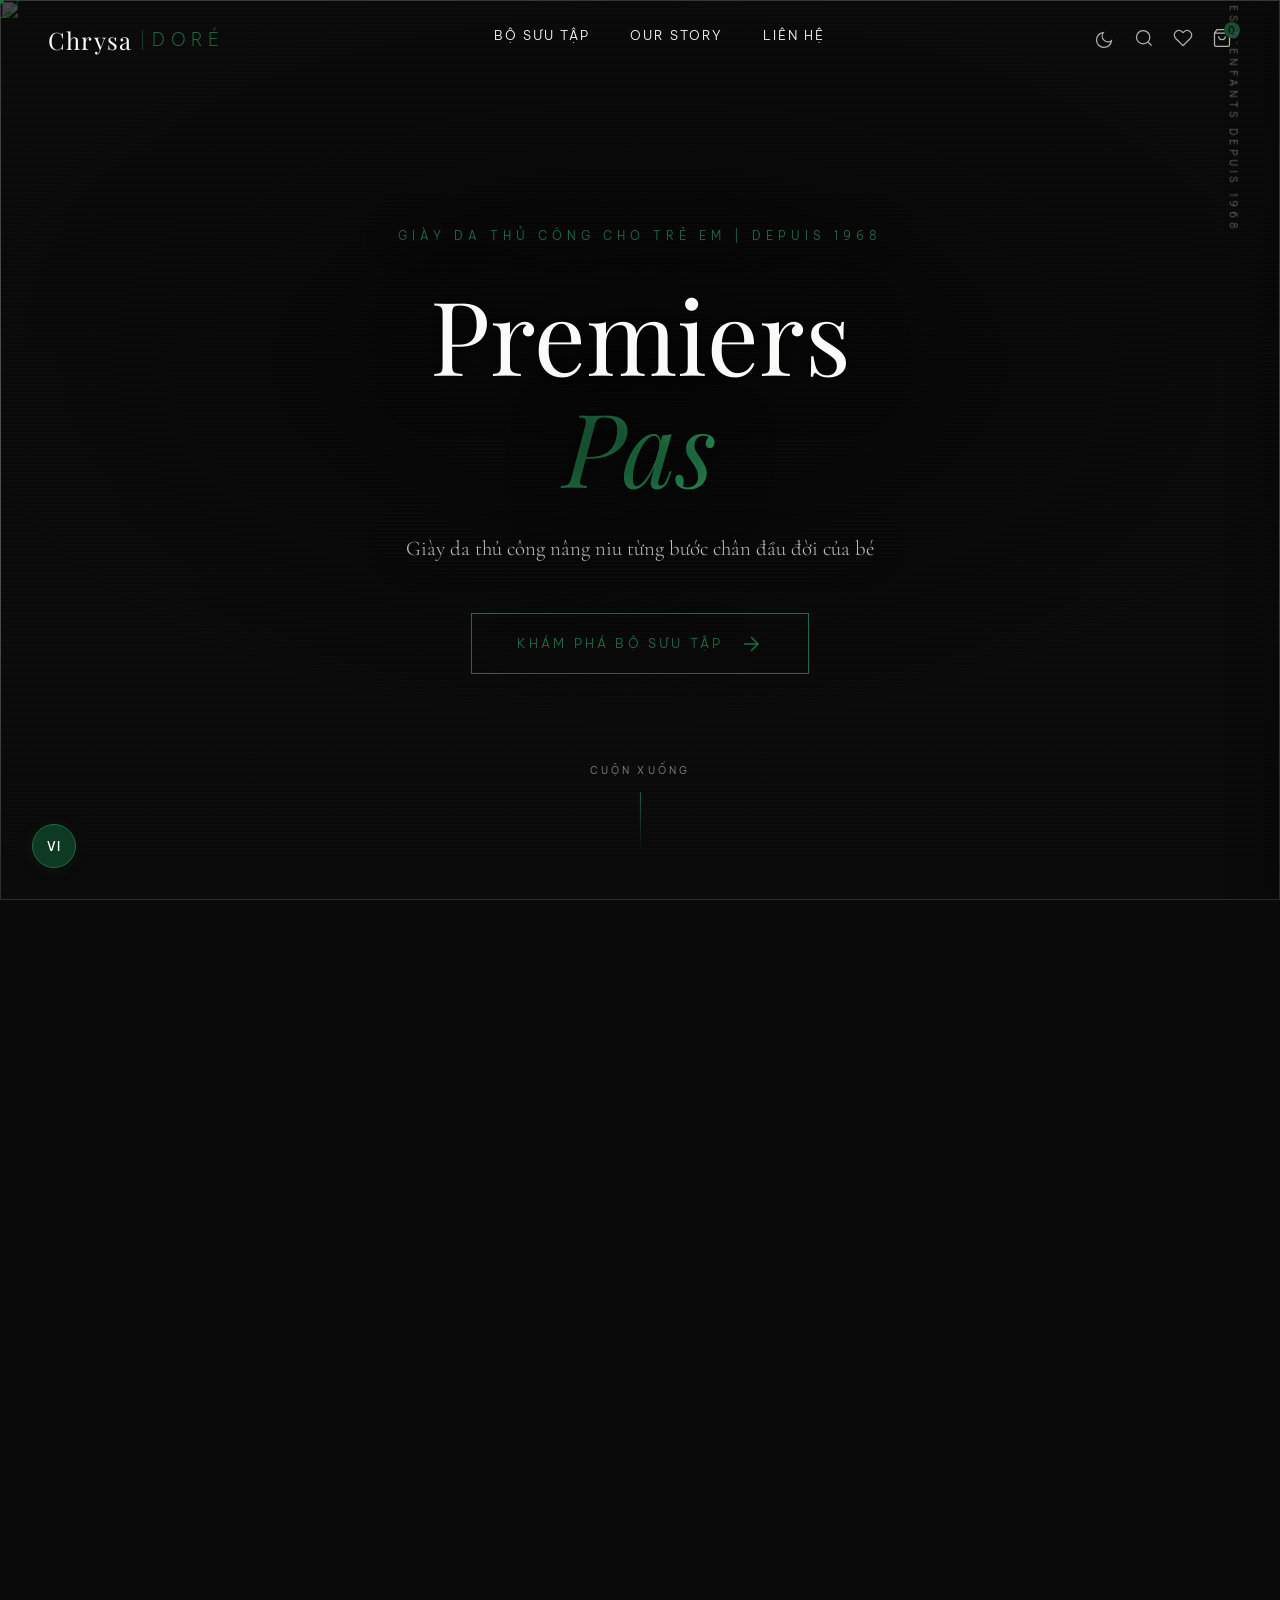
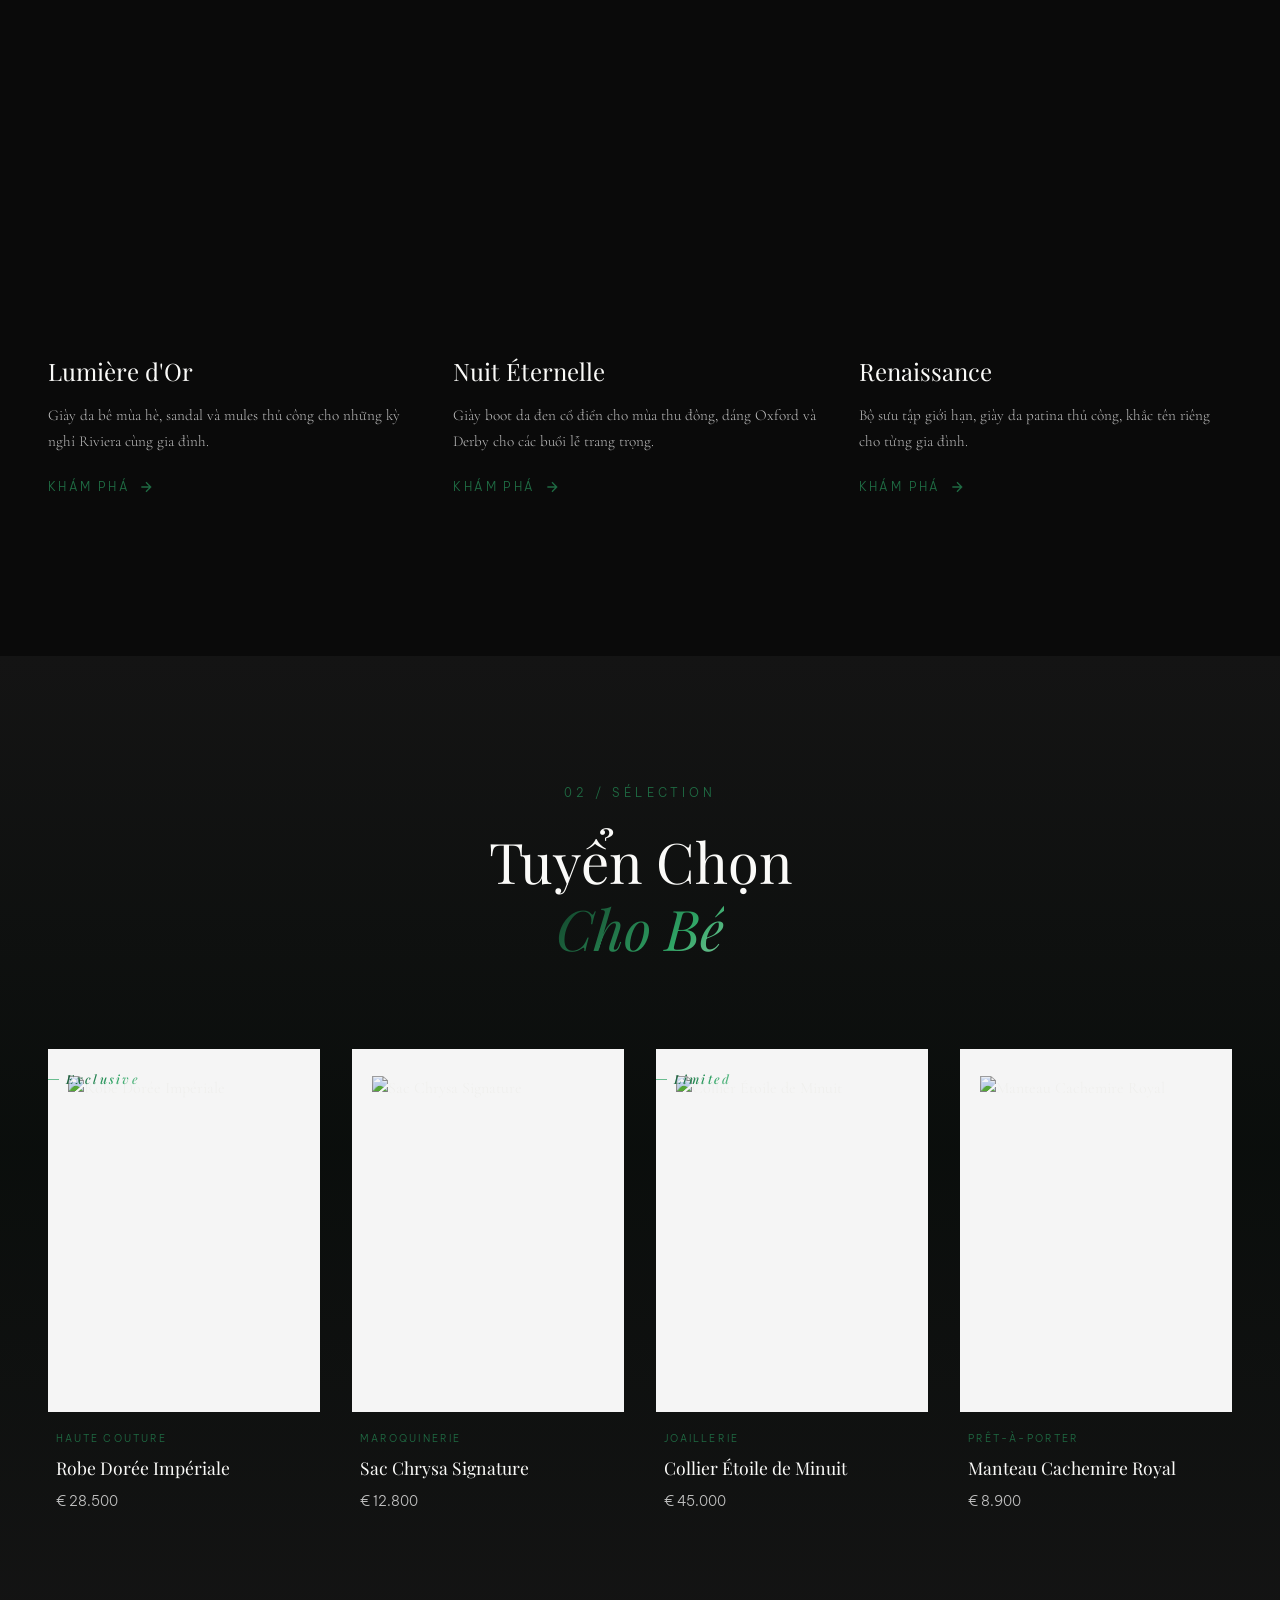
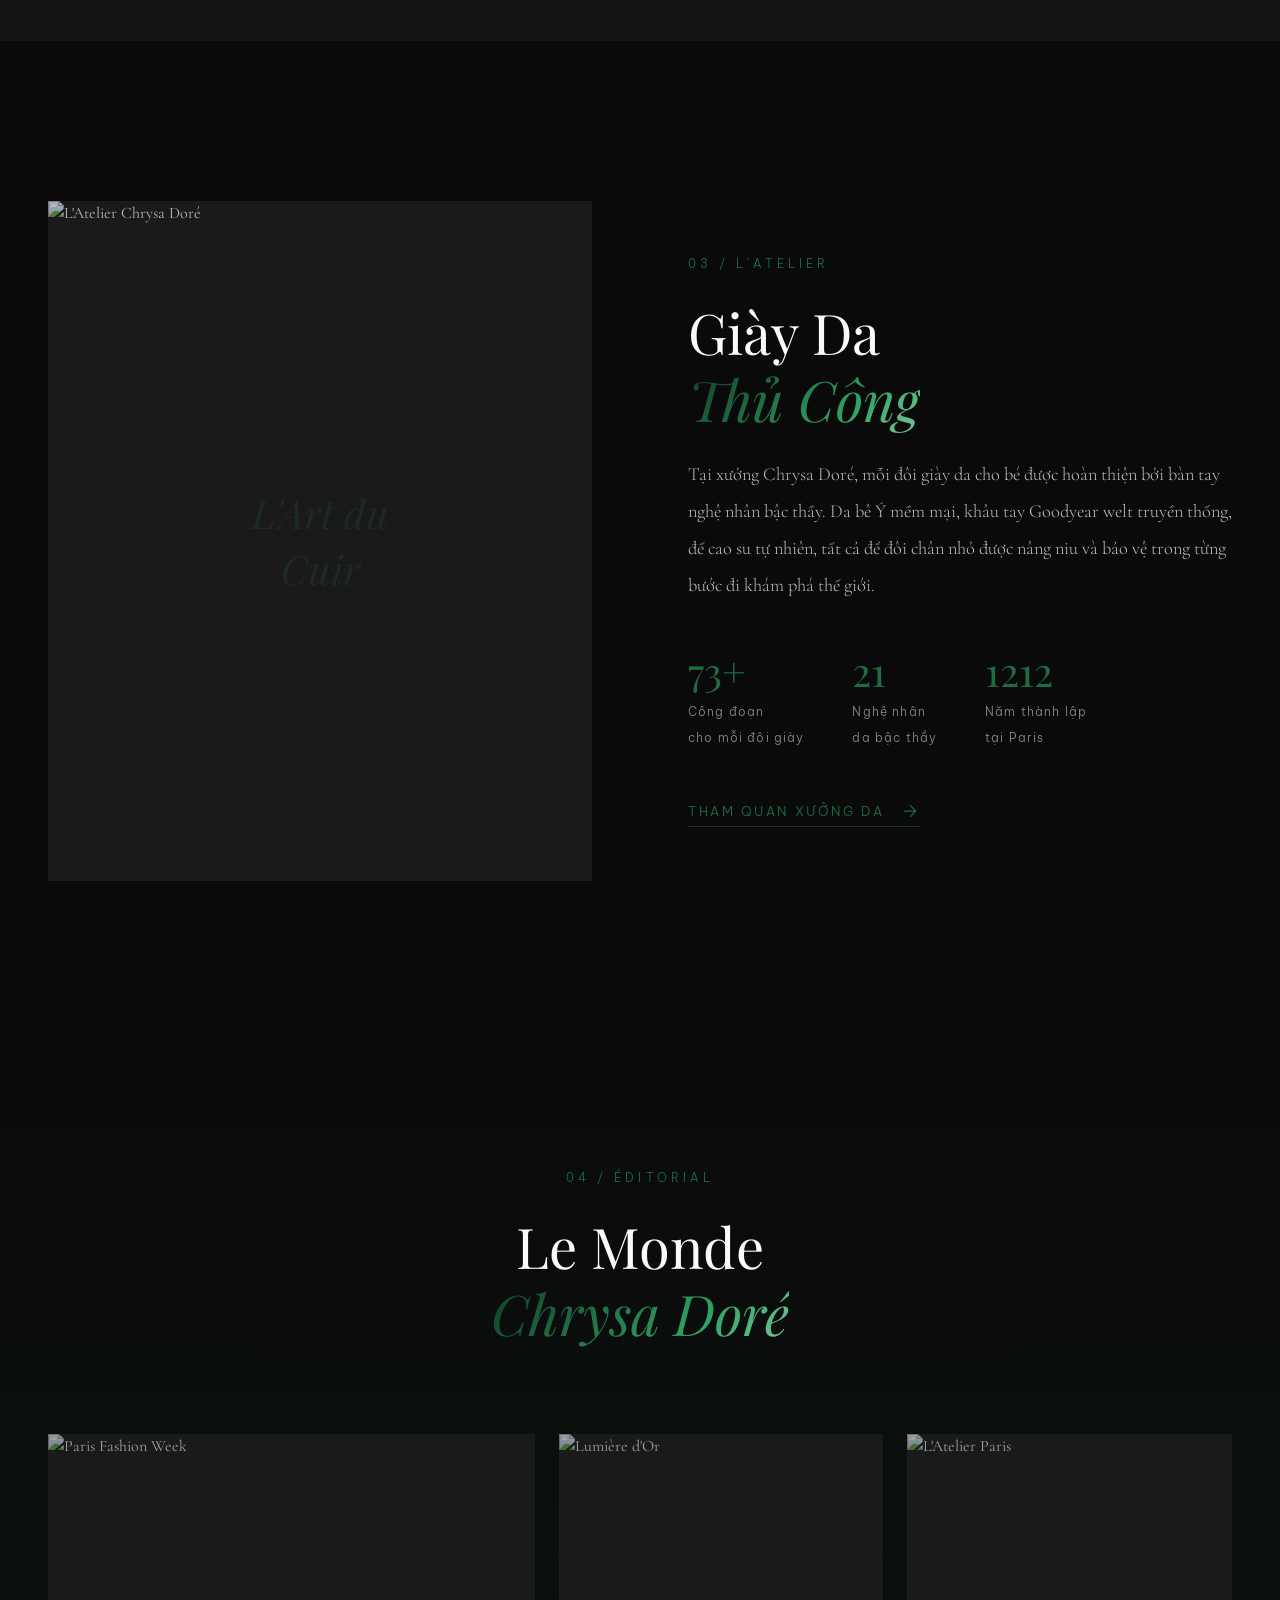
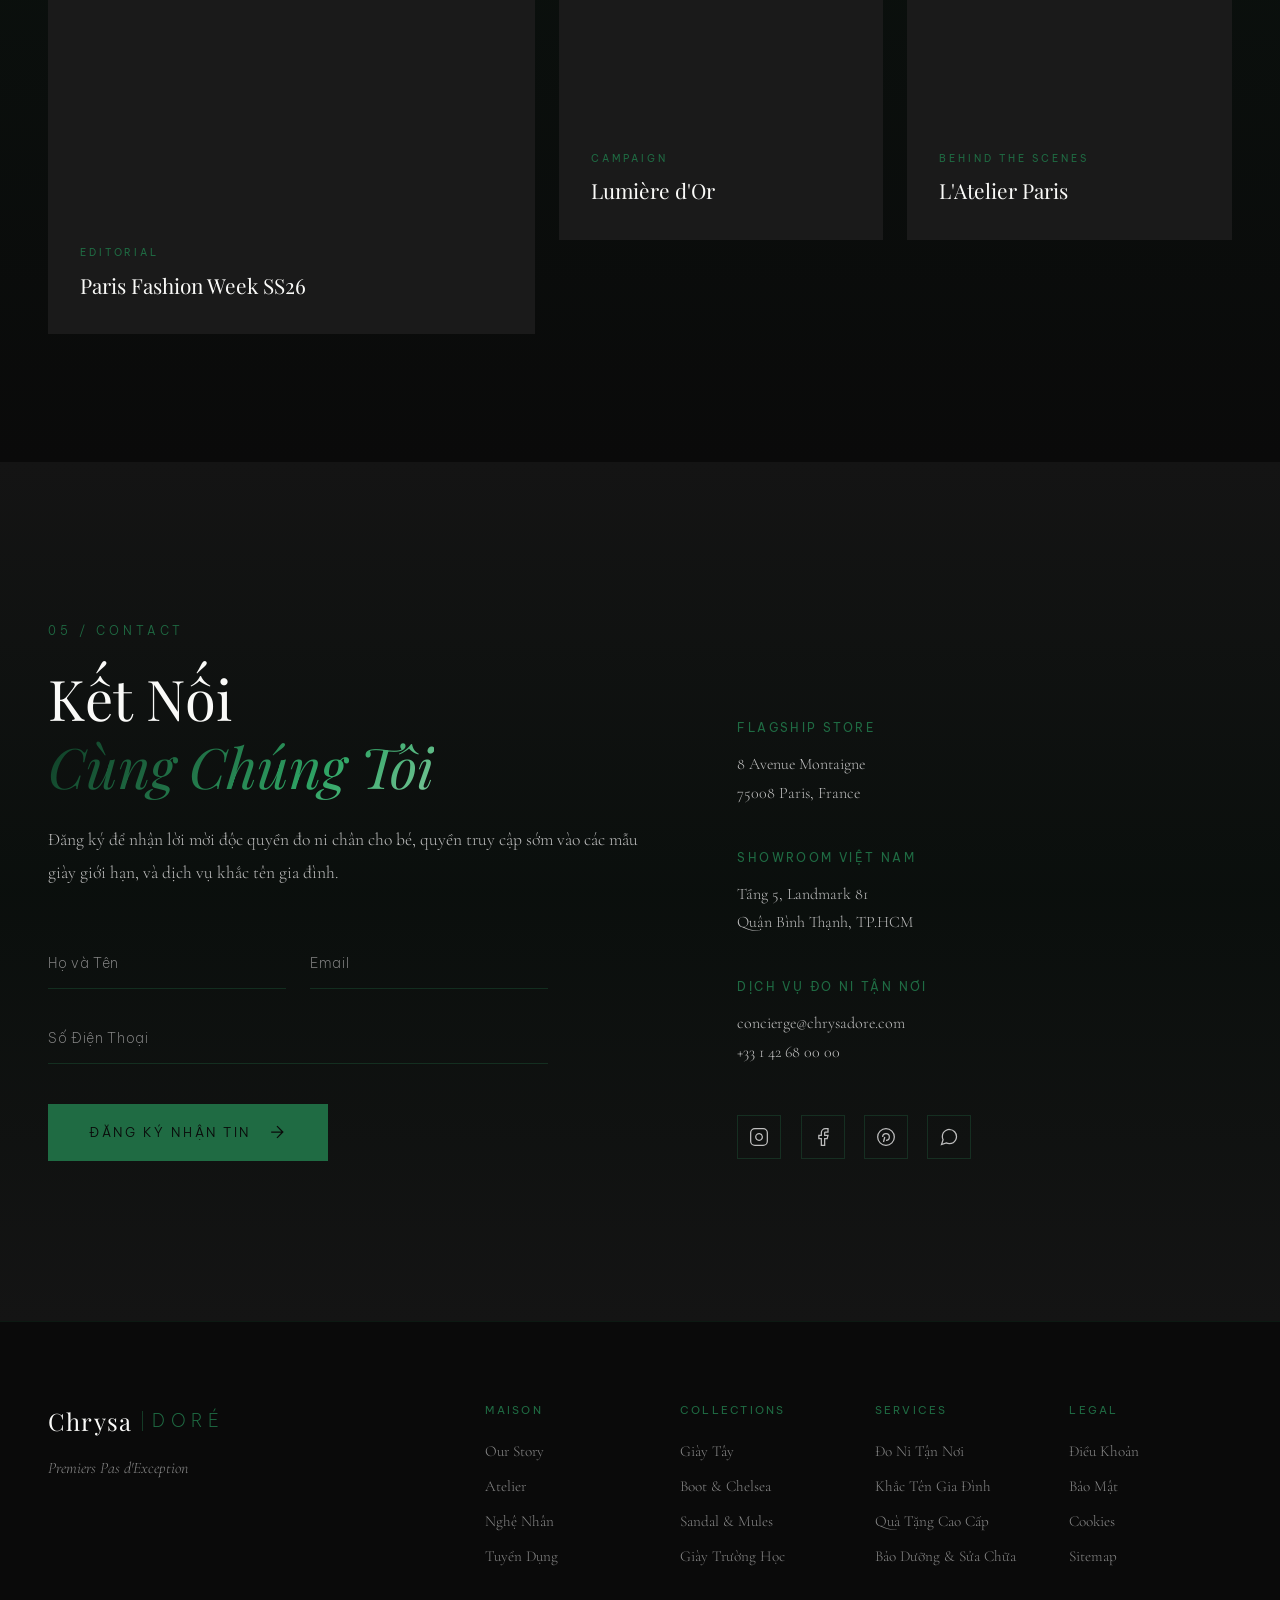
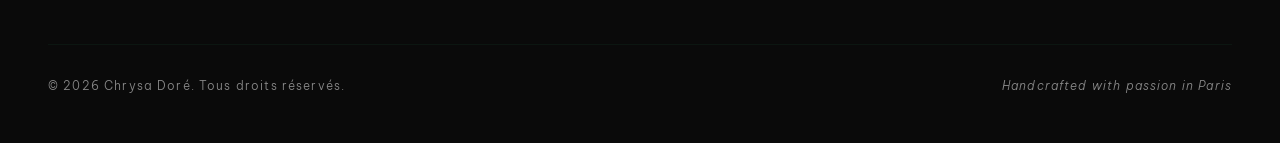
==== commit 6e4bb694: "Fix nav consistency, theme toggle, and Tyler photo crop - Fix theme toggle showing both moon/sun ico" ====
--- a/index.html
+++ b/index.html
@@ -40,6 +40,14 @@
         <li><a href="#contact" class="nav-link" data-hover="Liên Hệ" data-vi="Liên Hệ" data-en="Contact" data-zh="联系">Liên Hệ</a></li>
       </ul>
       <div class="nav-actions">
+        <button class="nav-icon theme-toggle" id="themeToggle" aria-label="Toggle theme">
+          <svg class="icon-moon" width="20" height="20" viewBox="0 0 24 24" fill="none" stroke="currentColor" stroke-width="1.5">
+            <path d="M21 12.79A9 9 0 1111.21 3 7 7 0 0021 12.79z"/>
+          </svg>
+          <svg class="icon-sun" width="20" height="20" viewBox="0 0 24 24" fill="none" stroke="currentColor" stroke-width="1.5">
+            <circle cx="12" cy="12" r="5"/><path d="M12 1v2M12 21v2M4.22 4.22l1.42 1.42M18.36 18.36l1.42 1.42M1 12h2M21 12h2M4.22 19.78l1.42-1.42M18.36 5.64l1.42-1.42"/>
+          </svg>
+        </button>
         <button class="nav-icon" aria-label="Search">
           <svg width="20" height="20" viewBox="0 0 24 24" fill="none" stroke="currentColor" stroke-width="1.5">
             <circle cx="11" cy="11" r="8"/><path d="m21 21-4.35-4.35"/>
--- a/style.css
+++ b/style.css
@@ -213,6 +213,42 @@
   box-shadow: 0 1px 0 rgba(47, 165, 101, 0.08);
 }
 
+/* Light mode: nav starts dark (matches hero), turns white on scroll */
+body.light-mode .nav {
+  color: #fff;
+}
+
+body.light-mode .nav .nav-logo,
+body.light-mode .nav .logo-chrysa {
+  color: #fff;
+}
+
+body.light-mode .nav .nav-link {
+  color: #fff;
+}
+
+body.light-mode .nav .nav-icon {
+  color: #fff;
+}
+
+body.light-mode .nav.scrolled {
+  background: rgba(255, 255, 255, 0.95);
+  box-shadow: 0 1px 0 rgba(0, 0, 0, 0.06);
+}
+
+body.light-mode .nav.scrolled .nav-logo,
+body.light-mode .nav.scrolled .logo-chrysa {
+  color: var(--black);
+}
+
+body.light-mode .nav.scrolled .nav-link {
+  color: var(--black);
+}
+
+body.light-mode .nav.scrolled .nav-icon {
+  color: var(--black);
+}
+
 .nav-inner {
   max-width: 1400px;
   margin: 0 auto;
@@ -1608,7 +1644,23 @@
   height: 20px;
 }
 
-/* Light mode removed: dark mode only */
+.theme-toggle .icon-sun {
+  display: none;
+}
+
+.theme-toggle .icon-moon {
+  display: block;
+}
+
+body.light-mode .theme-toggle .icon-moon {
+  display: none;
+}
+
+body.light-mode .theme-toggle .icon-sun {
+  display: block;
+}
+
+/* Light mode overrides */
 
 body.light-mode .social-link {
   border-color: rgba(0, 0, 0, 0.1);
@@ -1645,9 +1697,7 @@
   color: #999;
 }
 
-body.light-mode .nav-logo {
-  color: var(--black);
-}
+/* nav-logo color handled above in nav section */
 
 body.light-mode .footer-logo {
   color: var(--black);
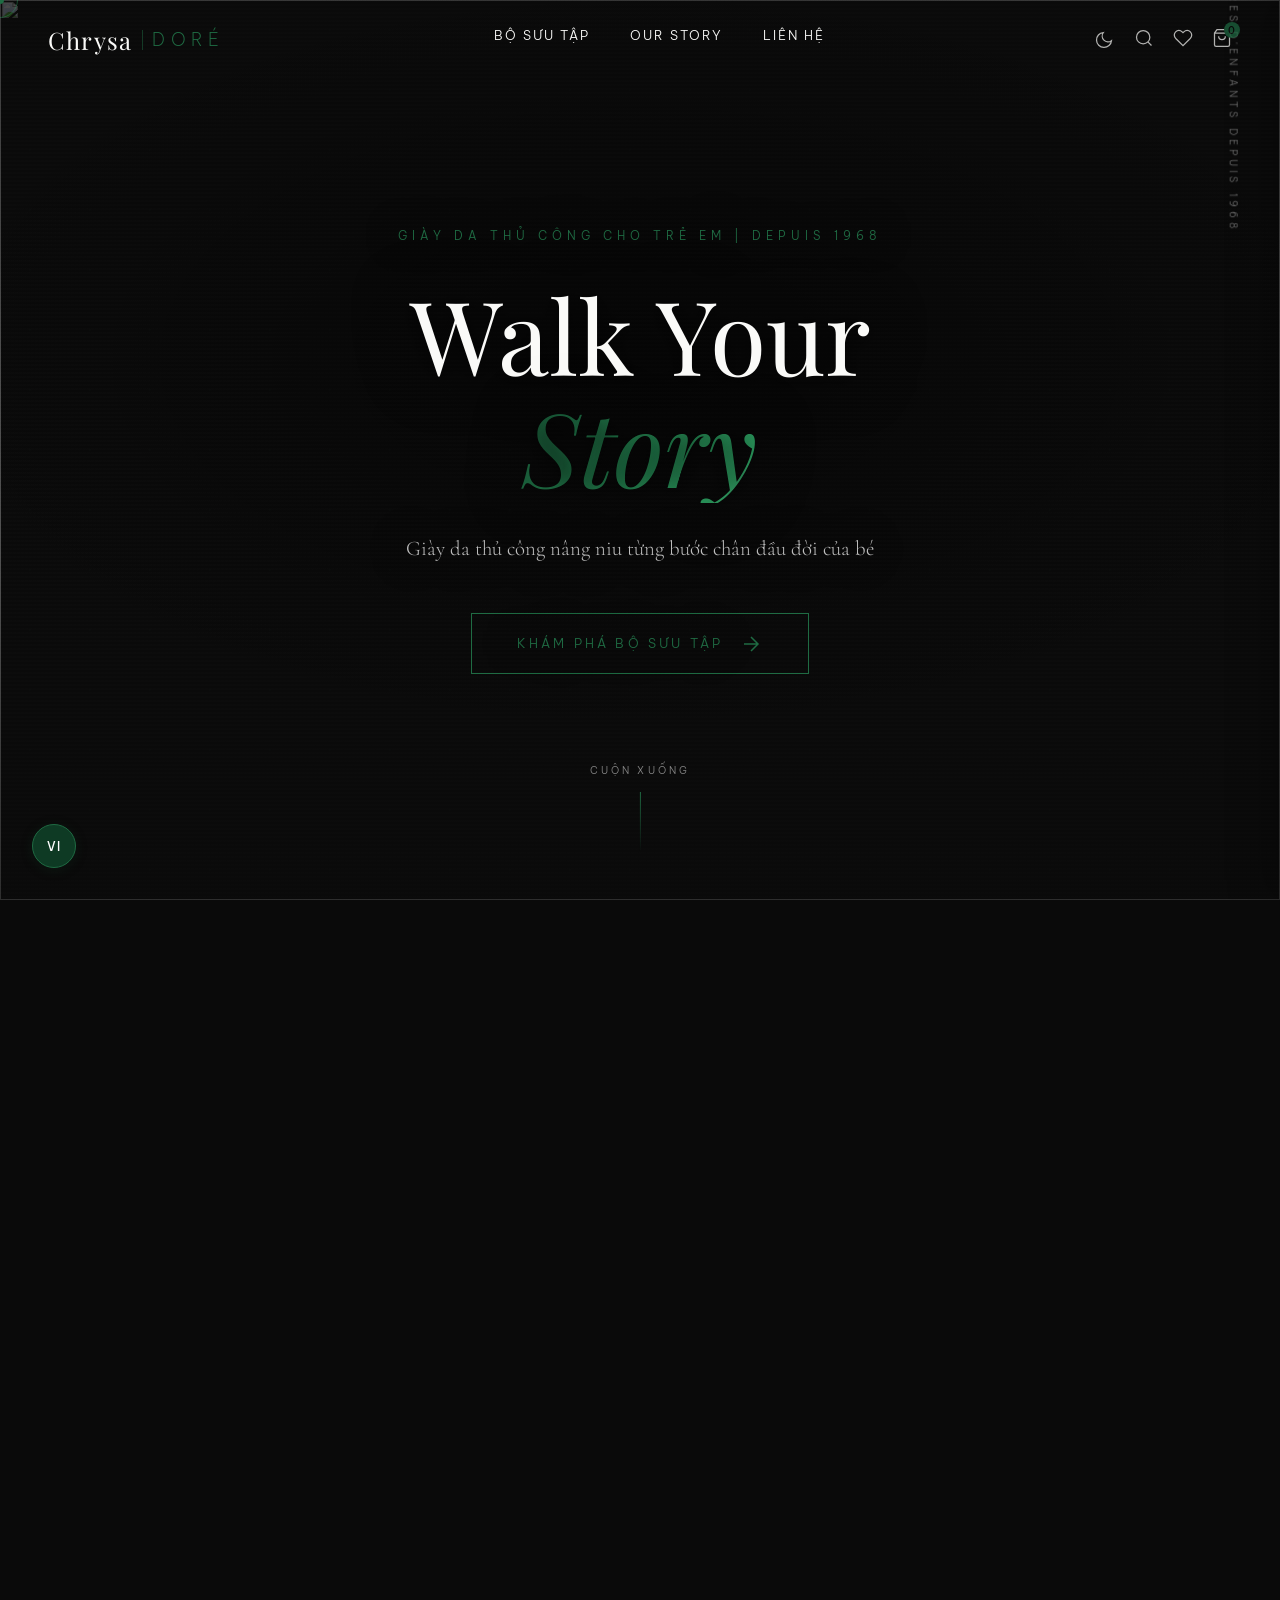
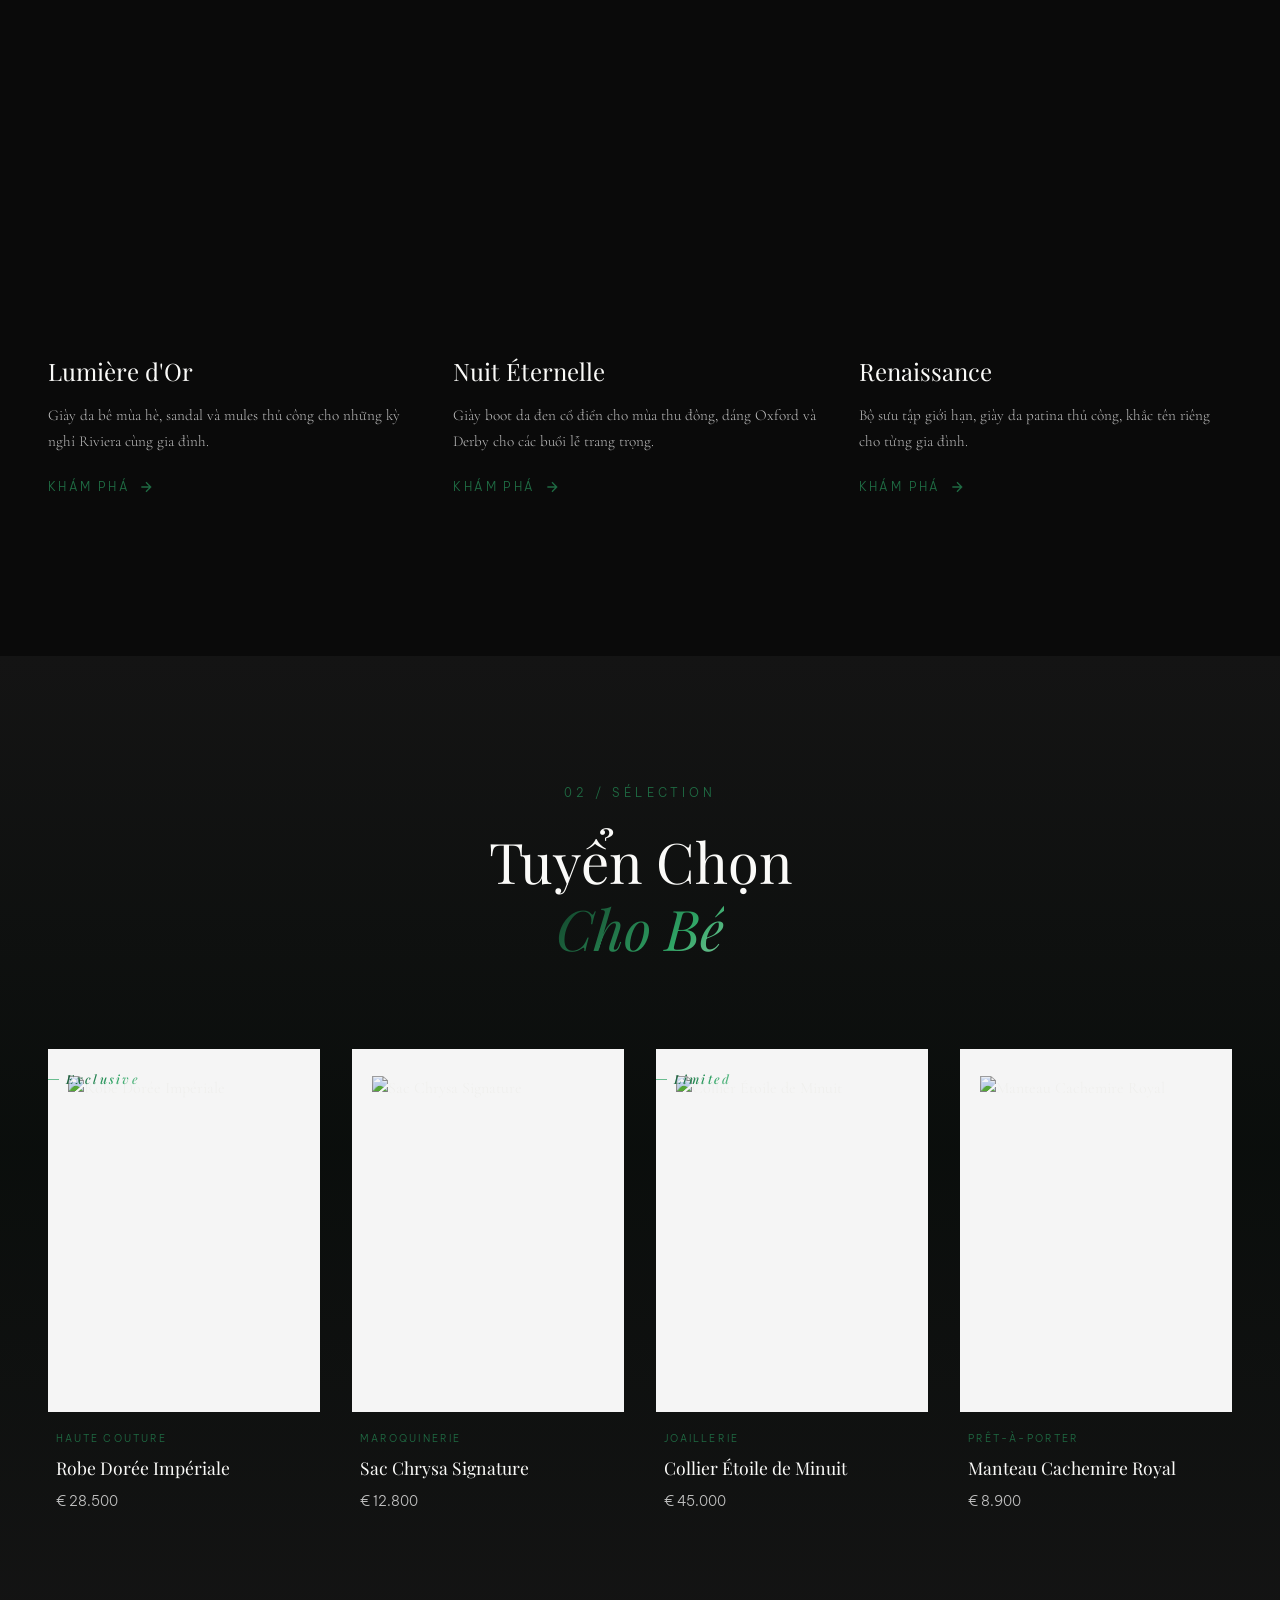
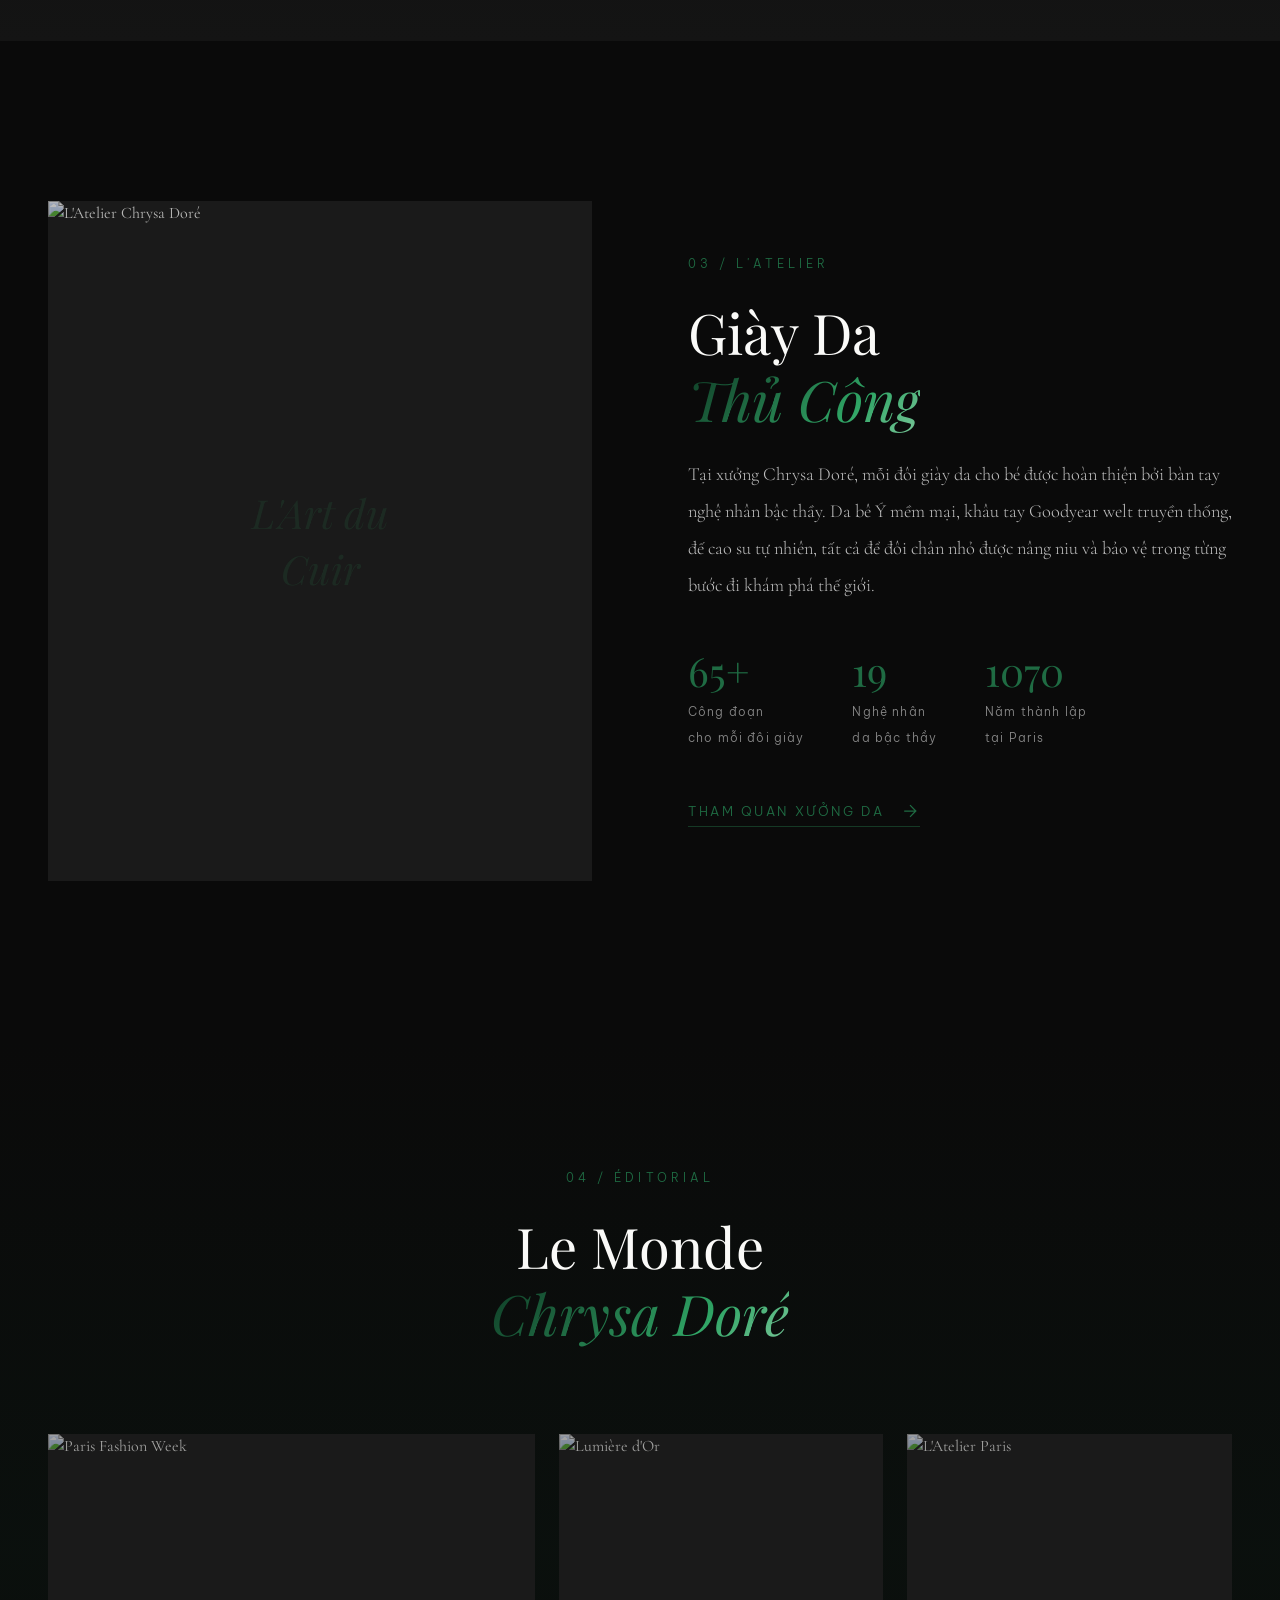
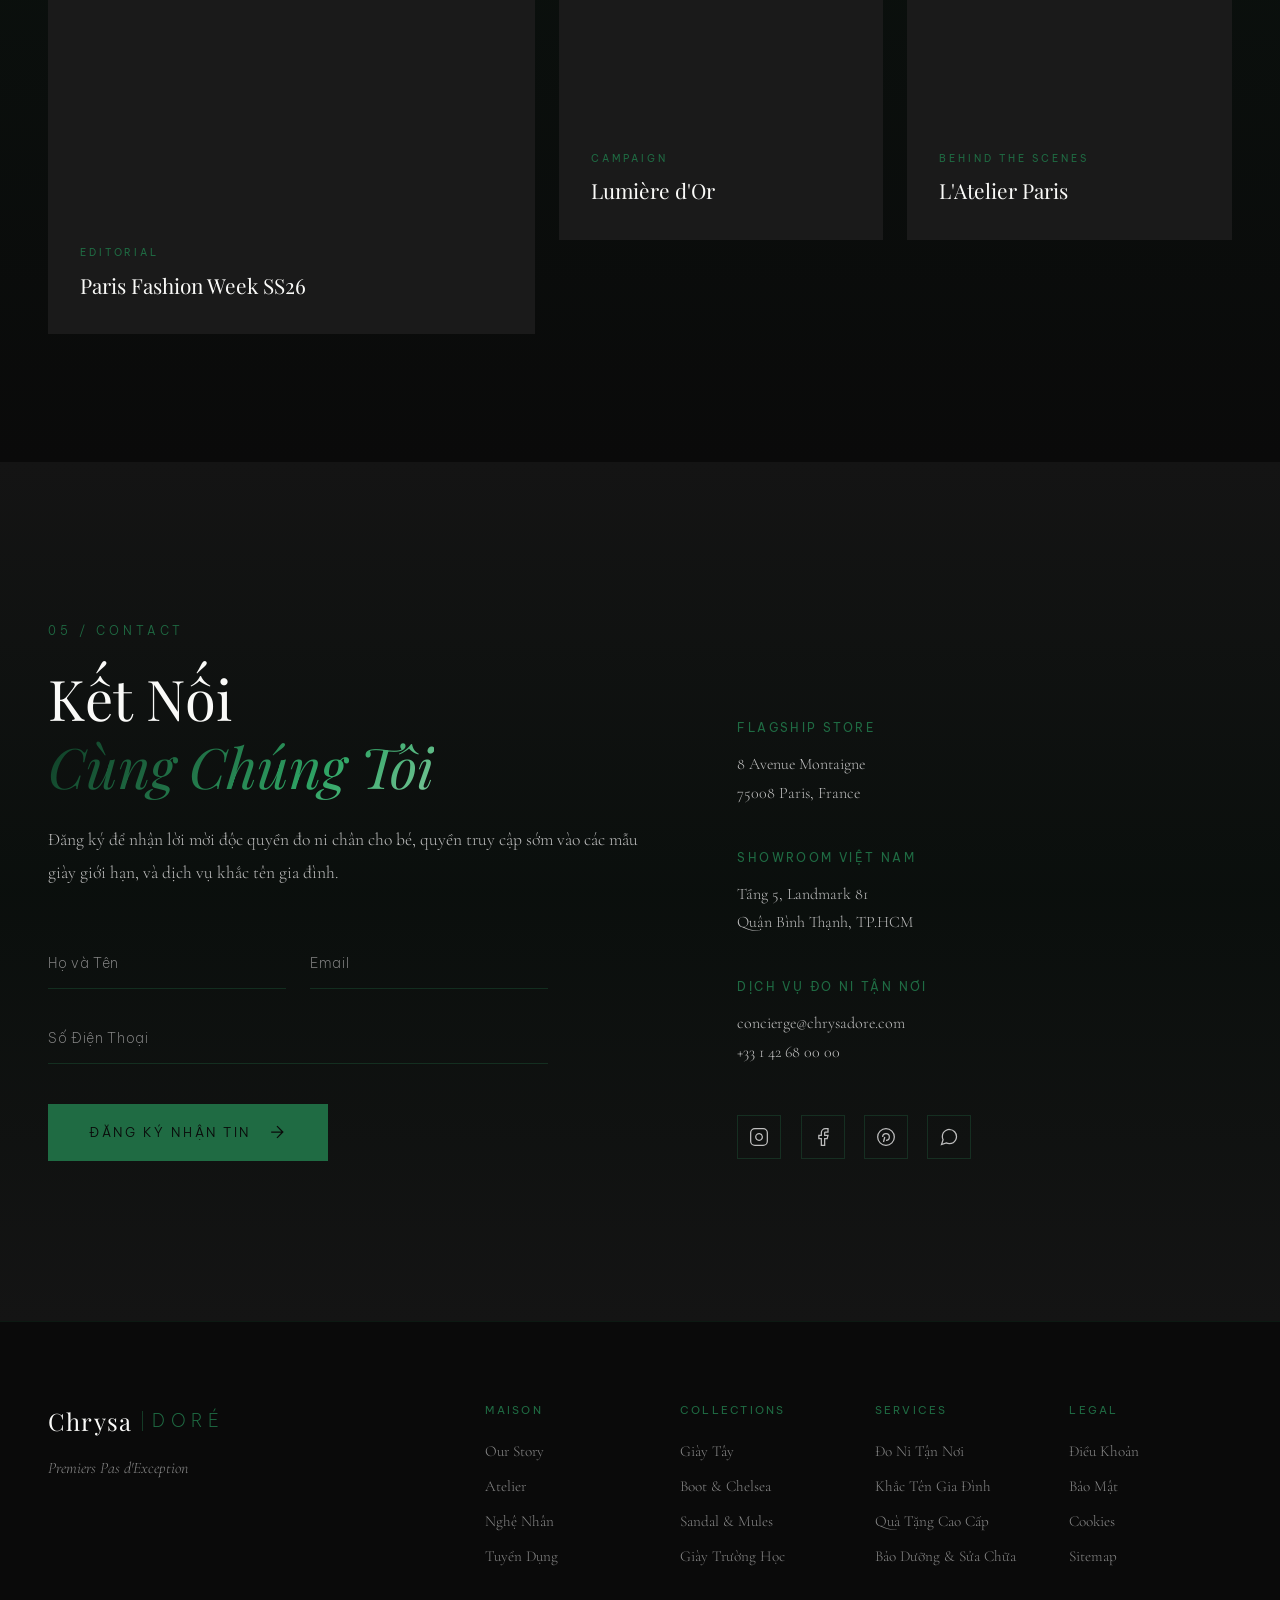
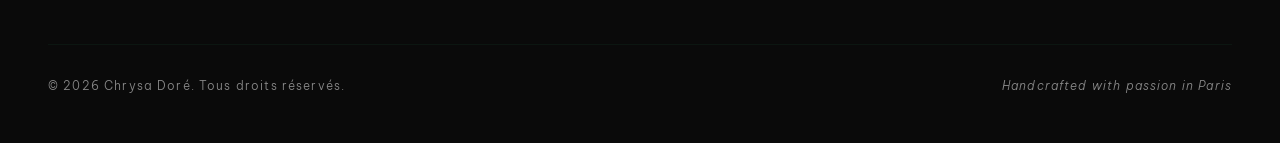
==== commit 000b8f3c: "Optimize performance, add lang widget everywhere, hero text update - Hero title: Premiers Pas → Walk" ====
--- a/index.html
+++ b/index.html
@@ -4,6 +4,7 @@
   <meta charset="UTF-8">
   <meta name="viewport" content="width=device-width, initial-scale=1.0">
   <title>Chrysa Doré | Haute Couture</title>
+  <link rel="preconnect" href="https://www.kickers.co.uk" crossorigin>
   <link rel="preconnect" href="https://fonts.googleapis.com">
   <link rel="preconnect" href="https://fonts.gstatic.com" crossorigin>
   <link href="https://fonts.googleapis.com/css2?family=Playfair+Display:ital,wght@0,400;0,500;0,600;0,700;1,400;1,500&family=Cormorant+Garamond:ital,wght@0,300;0,400;0,500;0,600;1,300;1,400&family=Jost:wght@200;300;400;500&family=Be+Vietnam+Pro:wght@200;300;400;500&display=swap" rel="stylesheet">
@@ -15,7 +16,7 @@
 
   <!-- Preloader -->
   <div class="preloader" id="preloader">
-    <img class="preloader-bg" src="https://www.kickers.co.uk/cdn/shop/files/Hero_Banner_SS26_Mules_Desktop.jpg?v=1773832304&width=3200" alt="">
+    <img class="preloader-bg" src="https://www.kickers.co.uk/cdn/shop/files/Hero_Banner_SS26_Mules_Desktop.jpg?v=1773832304&width=1600" alt="">
     <div class="preloader-overlay"></div>
     <div class="preloader-inner">
       <div class="preloader-logo">Chrysa</div>
@@ -83,15 +84,15 @@
   <!-- Hero Section -->
   <section class="hero" id="hero">
     <div class="hero-bg">
-      <img src="https://www.kickers.co.uk/cdn/shop/files/Hero_Banner_SS26_Mules_Desktop.jpg?v=1773832304&width=3200" alt="" class="hero-bg-img">
+      <img src="https://www.kickers.co.uk/cdn/shop/files/Hero_Banner_SS26_Mules_Desktop.jpg?v=1773832304&width=1600" alt="" class="hero-bg-img">
       <div class="hero-overlay"></div>
       <div class="hero-pattern"></div>
     </div>
     <div class="hero-content">
       <p class="hero-eyebrow" data-animate data-vi="Giày Da Thủ Công Cho Trẻ Em | Depuis 1968" data-en="Handcrafted Leather Shoes for Children | Depuis 1968" data-zh="手工皮鞋，专为儿童 | Depuis 1968">Giày Da Thủ Công Cho Trẻ Em | Depuis 1968</p>
       <h1 class="hero-title" data-animate>
-        <span class="hero-title-line">Premiers</span>
-        <span class="hero-title-line hero-title-italic">Pas</span>
+        <span class="hero-title-line">Walk Your</span>
+        <span class="hero-title-line hero-title-italic">Story</span>
       </h1>
       <p class="hero-subtitle" data-animate data-vi="Giày da thủ công nâng niu từng bước chân đầu đời của bé" data-en="Handcrafted leather shoes cherishing every first step of your child" data-zh="手工皮鞋，珍视宝贝的每一个初次步伐">Giày da thủ công nâng niu từng bước chân đầu đời của bé</p>
       <a href="collection.html" class="hero-cta" data-animate>
@@ -142,7 +143,7 @@
       <article class="collection-card" data-animate>
         <div class="collection-img">
           <div class="collection-img-placeholder">
-            <img src="https://www.kickers.co.uk/cdn/shop/files/Collage_Banner_SS26_Adult_Mules.jpg?v=1773833405&width=3200" alt="Lumière d'Or">
+            <img loading="lazy" src="https://www.kickers.co.uk/cdn/shop/files/Collage_Banner_SS26_Adult_Mules.jpg?v=1773833405&width=1600" alt="Lumière d'Or">
           </div>
           <div class="collection-img-overlay">
             <span class="collection-season">SS26</span>
@@ -161,7 +162,7 @@
       <article class="collection-card" data-animate>
         <div class="collection-img">
           <div class="collection-img-placeholder">
-            <img src="https://www.kickers.co.uk/cdn/shop/files/SS26_Kickers_Website_Adults_Mules_Collage_Banner_2.jpg?v=1773835032&width=3200" alt="Nuit Éternelle">
+            <img loading="lazy" src="https://www.kickers.co.uk/cdn/shop/files/SS26_Kickers_Website_Adults_Mules_Collage_Banner_2.jpg?v=1773835032&width=1600" alt="Nuit Éternelle">
           </div>
           <div class="collection-img-overlay">
             <span class="collection-season">AW26</span>
@@ -180,7 +181,7 @@
       <article class="collection-card" data-animate>
         <div class="collection-img">
           <div class="collection-img-placeholder">
-            <img src="https://www.kickers.co.uk/cdn/shop/files/Collage_Image_SS26_Adult_Mules_3.jpg?v=1773835335&width=3200" alt="Renaissance">
+            <img loading="lazy" src="https://www.kickers.co.uk/cdn/shop/files/Collage_Image_SS26_Adult_Mules_3.jpg?v=1773835335&width=1600" alt="Renaissance">
           </div>
           <div class="collection-img-overlay">
             <span class="collection-season">COUTURE</span>
@@ -208,7 +209,7 @@
       <a href="product.html" class="product-card-link"><article class="product-card" data-animate data-product-id="cd-hc-001" data-product-name="Robe Dorée Impériale" data-product-price="28500" data-product-image="https://www.kickers.co.uk/cdn/shop/files/1-17963-B1.jpg?v=1773739500&width=440" data-product-category="Haute Couture">
         <div class="product-img">
           <div class="product-img-placeholder">
-            <img src="https://www.kickers.co.uk/cdn/shop/files/1-17963-B1.jpg?v=1773739500&width=440" alt="Robe Dorée Impériale">
+            <img loading="lazy" src="https://www.kickers.co.uk/cdn/shop/files/1-17963-B1.jpg?v=1773739500&width=440" alt="Robe Dorée Impériale">
           </div>
           <div class="product-actions">
             <button class="product-action-btn" aria-label="Quick view">
@@ -234,7 +235,7 @@
       <a href="product.html" class="product-card-link"><article class="product-card" data-animate data-product-id="cd-mr-001" data-product-name="Sac Chrysa Signature" data-product-price="12800" data-product-image="https://www.kickers.co.uk/cdn/shop/files/1-17965-B1.jpg?v=1773739497&width=440" data-product-category="Maroquinerie">
         <div class="product-img">
           <div class="product-img-placeholder">
-            <img src="https://www.kickers.co.uk/cdn/shop/files/1-17965-B1.jpg?v=1773739497&width=440" alt="Sac Chrysa Signature">
+            <img loading="lazy" src="https://www.kickers.co.uk/cdn/shop/files/1-17965-B1.jpg?v=1773739497&width=440" alt="Sac Chrysa Signature">
           </div>
           <div class="product-actions">
             <button class="product-action-btn" aria-label="Quick view">
@@ -259,7 +260,7 @@
       <a href="product.html" class="product-card-link"><article class="product-card" data-animate data-product-id="cd-jw-001" data-product-name="Collier Étoile de Minuit" data-product-price="45000" data-product-image="https://www.kickers.co.uk/cdn/shop/files/1-17964-B1.jpg?v=1773739505&width=440" data-product-category="Joaillerie">
         <div class="product-img">
           <div class="product-img-placeholder">
-            <img src="https://www.kickers.co.uk/cdn/shop/files/1-17964-B1.jpg?v=1773739505&width=440" alt="Collier Étoile de Minuit">
+            <img loading="lazy" src="https://www.kickers.co.uk/cdn/shop/files/1-17964-B1.jpg?v=1773739505&width=440" alt="Collier Étoile de Minuit">
           </div>
           <div class="product-actions">
             <button class="product-action-btn" aria-label="Quick view">
@@ -285,7 +286,7 @@
       <a href="product.html" class="product-card-link"><article class="product-card" data-animate data-product-id="cd-pp-001" data-product-name="Manteau Cachemire Royal" data-product-price="8900" data-product-image="https://www.kickers.co.uk/cdn/shop/files/1-17966-B1.jpg?v=1773739500&width=440" data-product-category="Prêt-à-Porter">
         <div class="product-img">
           <div class="product-img-placeholder">
-            <img src="https://www.kickers.co.uk/cdn/shop/files/1-17966-B1.jpg?v=1773739500&width=440" alt="Manteau Cachemire Royal">
+            <img loading="lazy" src="https://www.kickers.co.uk/cdn/shop/files/1-17966-B1.jpg?v=1773739500&width=440" alt="Manteau Cachemire Royal">
           </div>
           <div class="product-actions">
             <button class="product-action-btn" aria-label="Quick view">
@@ -314,7 +315,7 @@
     <div class="atelier-inner">
       <div class="atelier-visual" data-animate>
         <div class="atelier-img-placeholder">
-          <img src="https://www.kickers.co.uk/cdn/shop/files/BTS25_Lifestyle.jpg?v=1764761346&width=860" alt="L'Atelier Chrysa Doré">
+          <img loading="lazy" src="https://www.kickers.co.uk/cdn/shop/files/BTS25_Lifestyle.jpg?v=1764761346&width=860" alt="L'Atelier Chrysa Doré">
           <div class="atelier-overlay-text">L'Art du<br>Cuir</div>
         </div>
       </div>
@@ -359,7 +360,7 @@
     <div class="editorial-grid">
       <div class="editorial-item editorial-large" data-animate>
         <div class="editorial-placeholder">
-          <img src="https://www.kickers.co.uk/cdn/shop/files/Collage_Banner_SS26_ACW.jpg?v=1773834116&width=860" alt="Paris Fashion Week">
+          <img loading="lazy" src="https://www.kickers.co.uk/cdn/shop/files/Collage_Banner_SS26_ACW.jpg?v=1773834116&width=860" alt="Paris Fashion Week">
           <div class="editorial-placeholder-text">
             <span class="editorial-tag">EDITORIAL</span>
             <span class="editorial-issue">Paris Fashion Week SS26</span>
@@ -368,7 +369,7 @@
       </div>
       <div class="editorial-item" data-animate>
         <div class="editorial-placeholder">
-          <img src="https://www.kickers.co.uk/cdn/shop/files/Collage_Banner_SS26_Kids_Mule.jpg?v=1773833607&width=3200" alt="Lumière d'Or">
+          <img loading="lazy" src="https://www.kickers.co.uk/cdn/shop/files/Collage_Banner_SS26_Kids_Mule.jpg?v=1773833607&width=1600" alt="Lumière d'Or">
           <div class="editorial-placeholder-text">
             <span class="editorial-tag">CAMPAIGN</span>
             <span class="editorial-issue">Lumière d'Or</span>
@@ -377,7 +378,7 @@
       </div>
       <div class="editorial-item" data-animate>
         <div class="editorial-placeholder">
-          <img src="https://www.kickers.co.uk/cdn/shop/files/Collage_Banner_SS26_Adult_Mules.jpg?v=1773833405&width=3200" alt="L'Atelier Paris">
+          <img loading="lazy" src="https://www.kickers.co.uk/cdn/shop/files/Collage_Banner_SS26_Adult_Mules.jpg?v=1773833405&width=1600" alt="L'Atelier Paris">
           <div class="editorial-placeholder-text">
             <span class="editorial-tag">BEHIND THE SCENES</span>
             <span class="editorial-issue">L'Atelier Paris</span>
@@ -514,8 +515,8 @@
     </div>
   </footer>
 
-  <script src="script.js"></script>
-  <script src="cart.js"></script>
-  <script src="lang.js"></script>
+  <script src="script.js" defer></script>
+  <script src="cart.js" defer></script>
+  <script src="lang.js" defer></script>
 </body>
 </html>
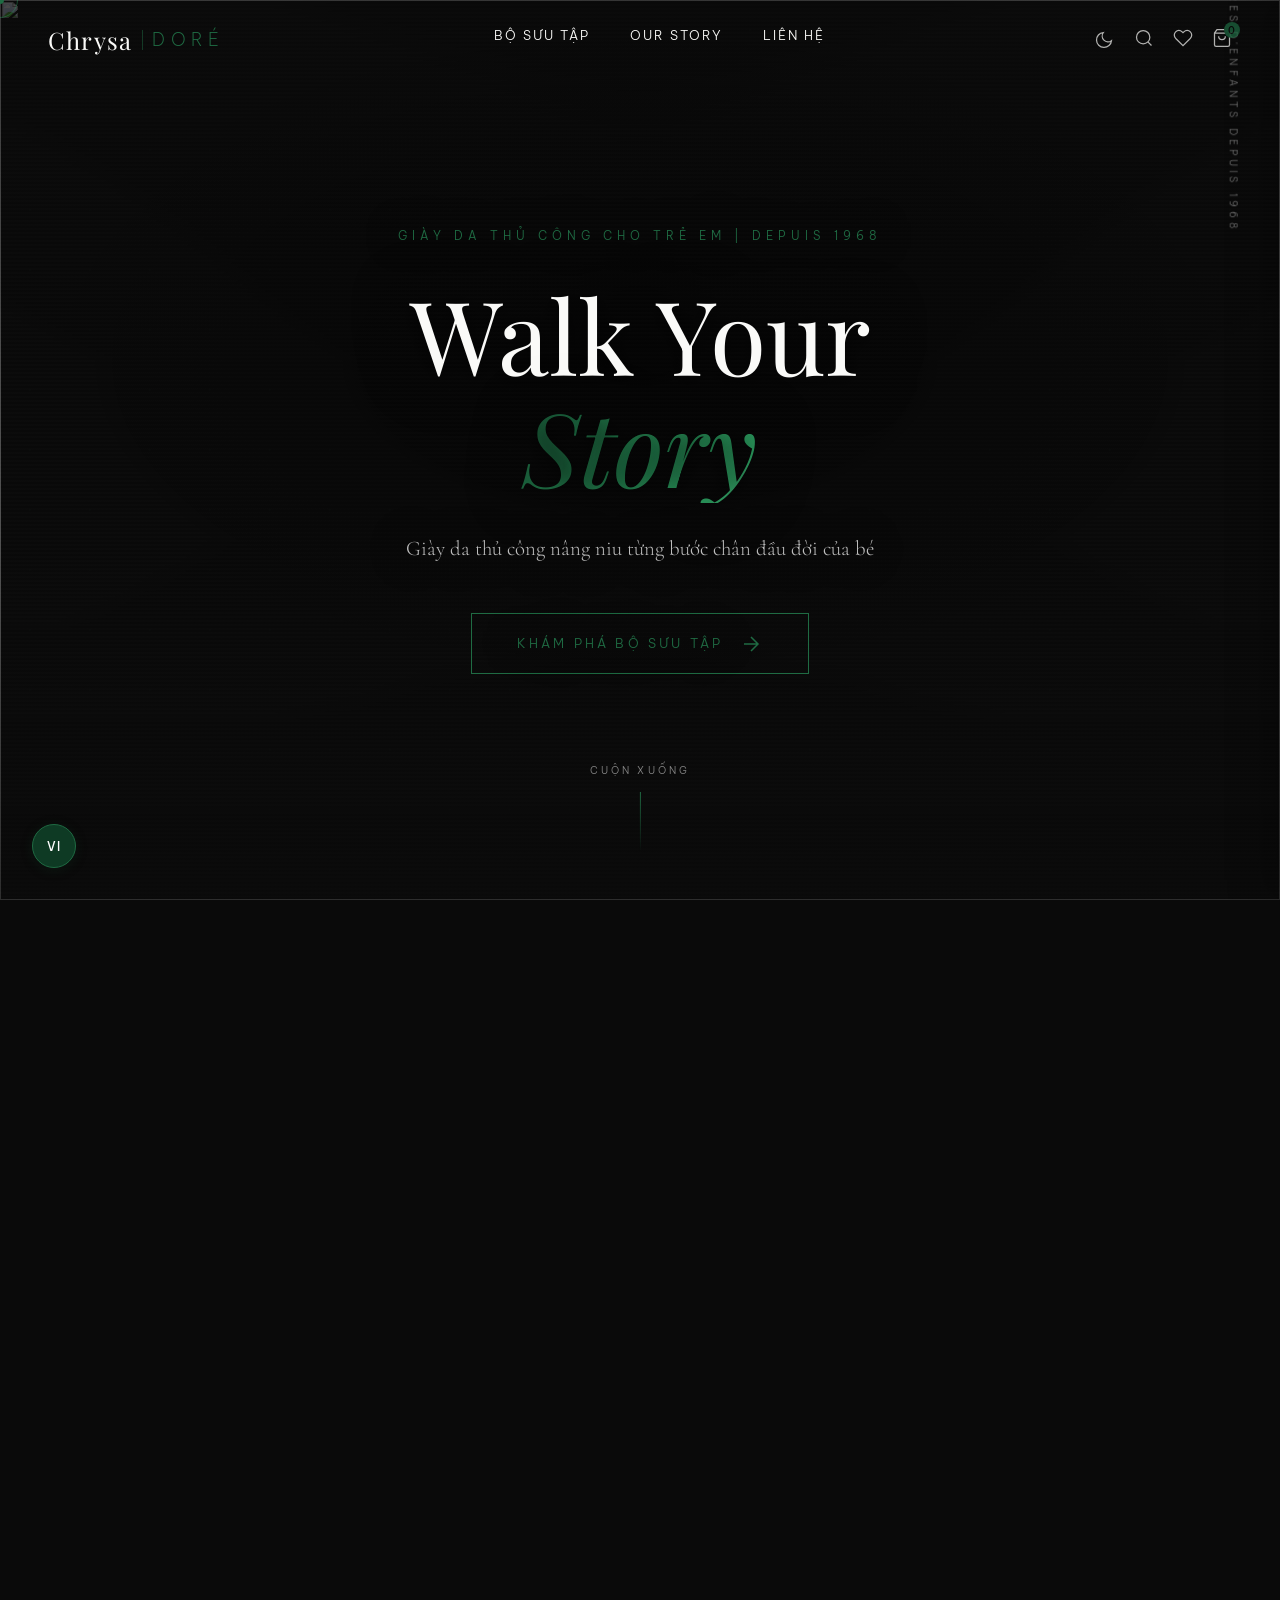
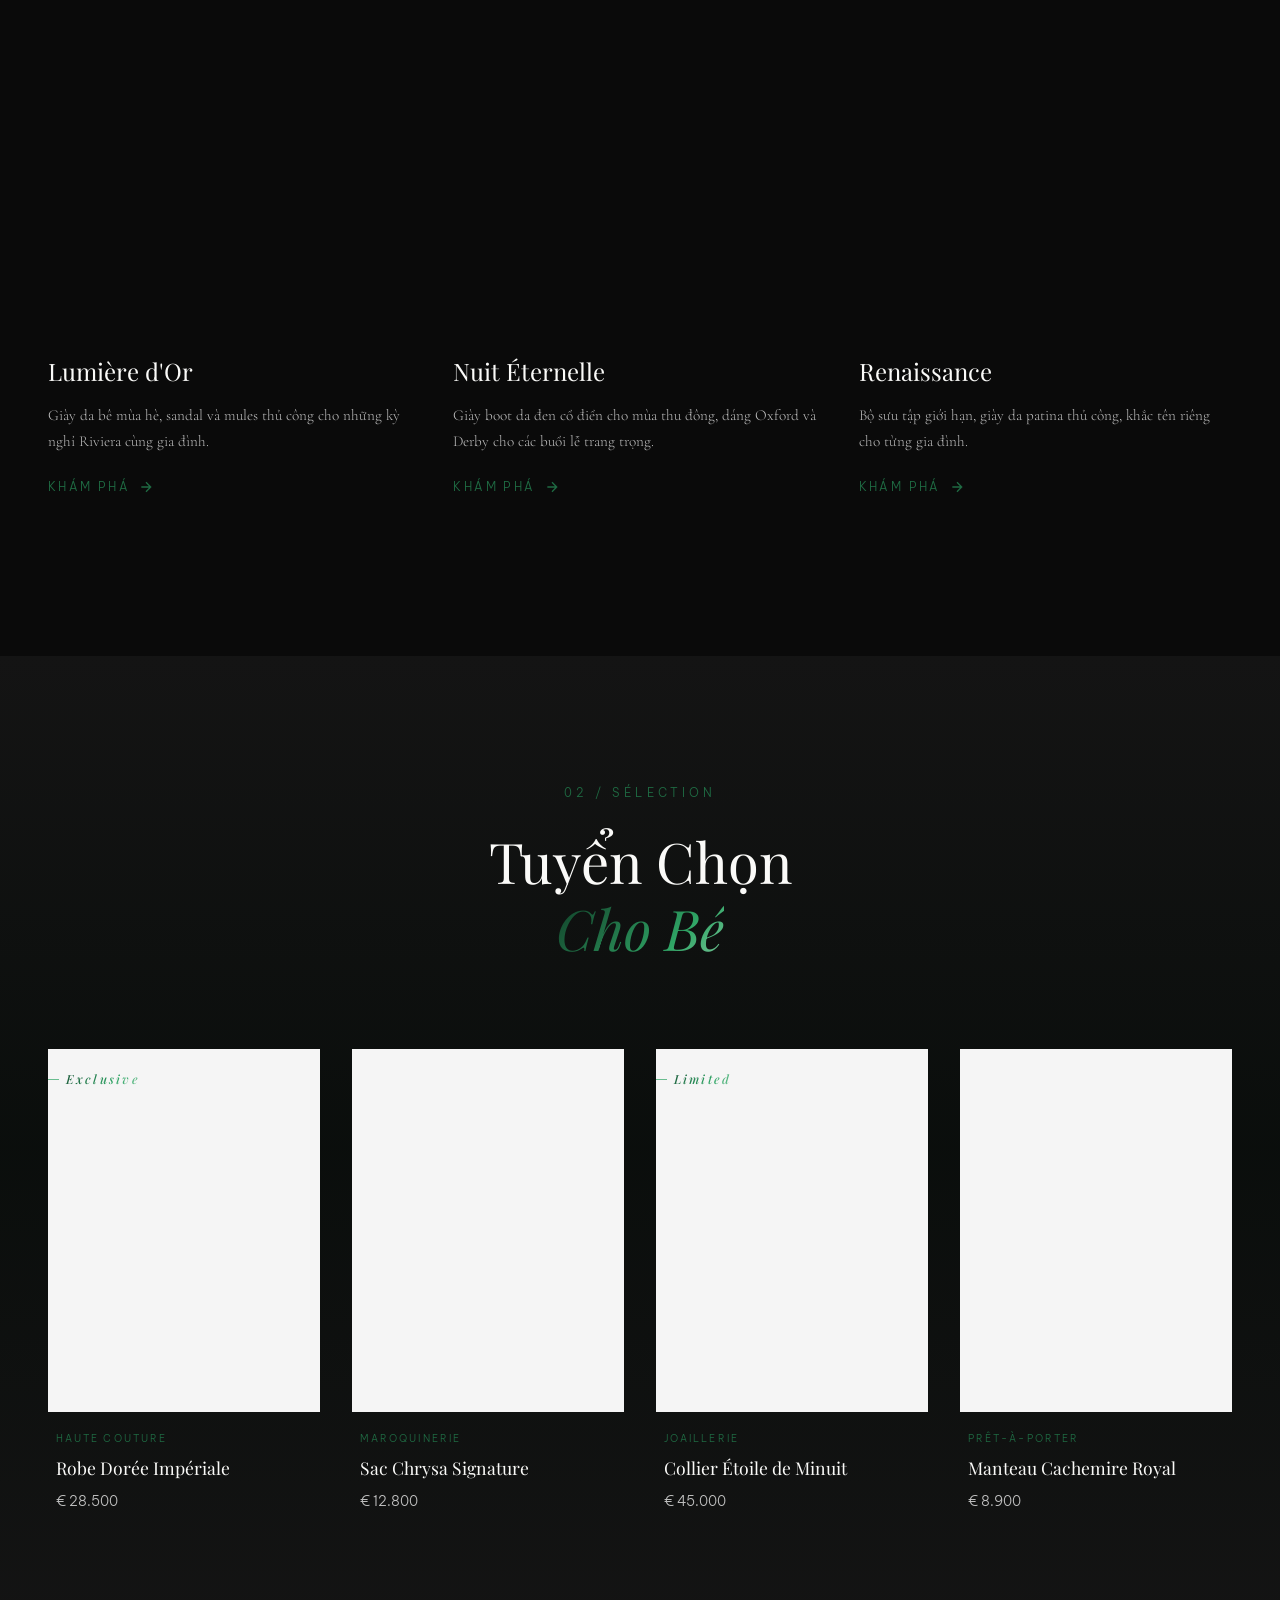
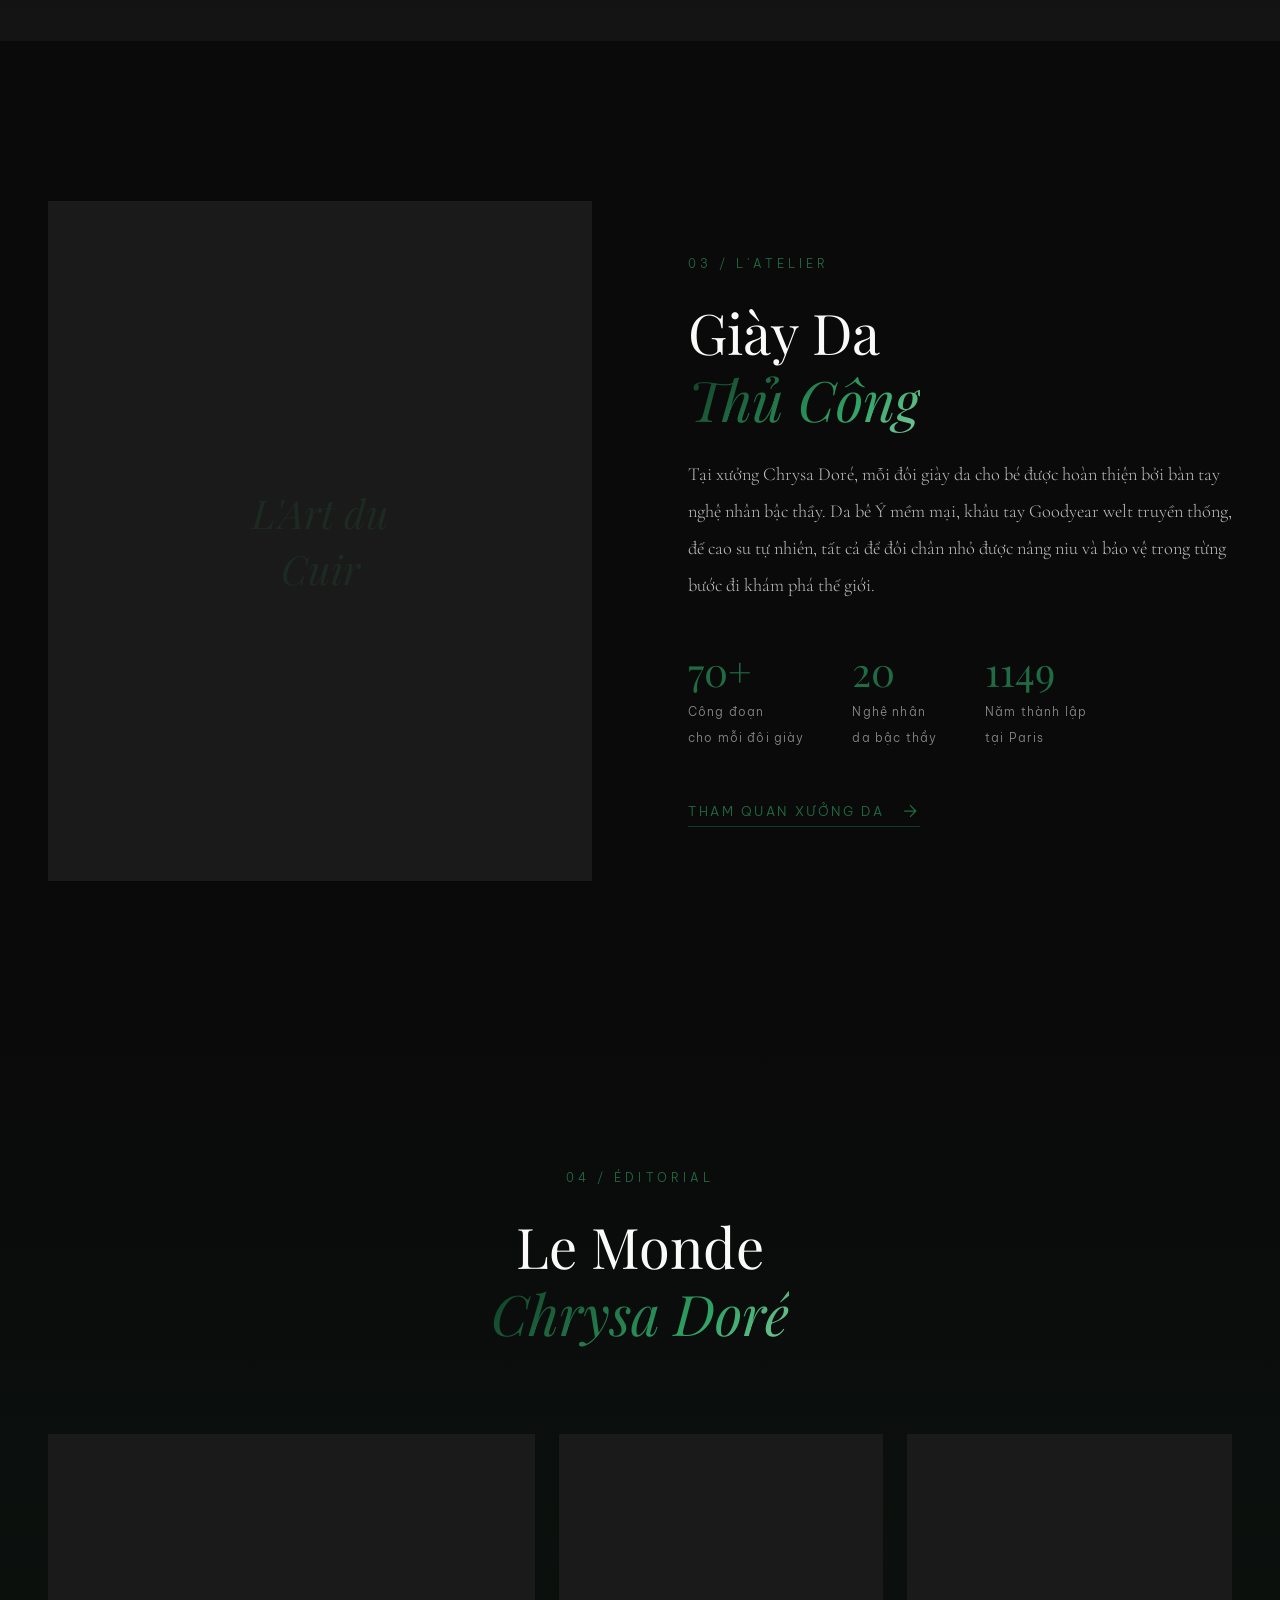
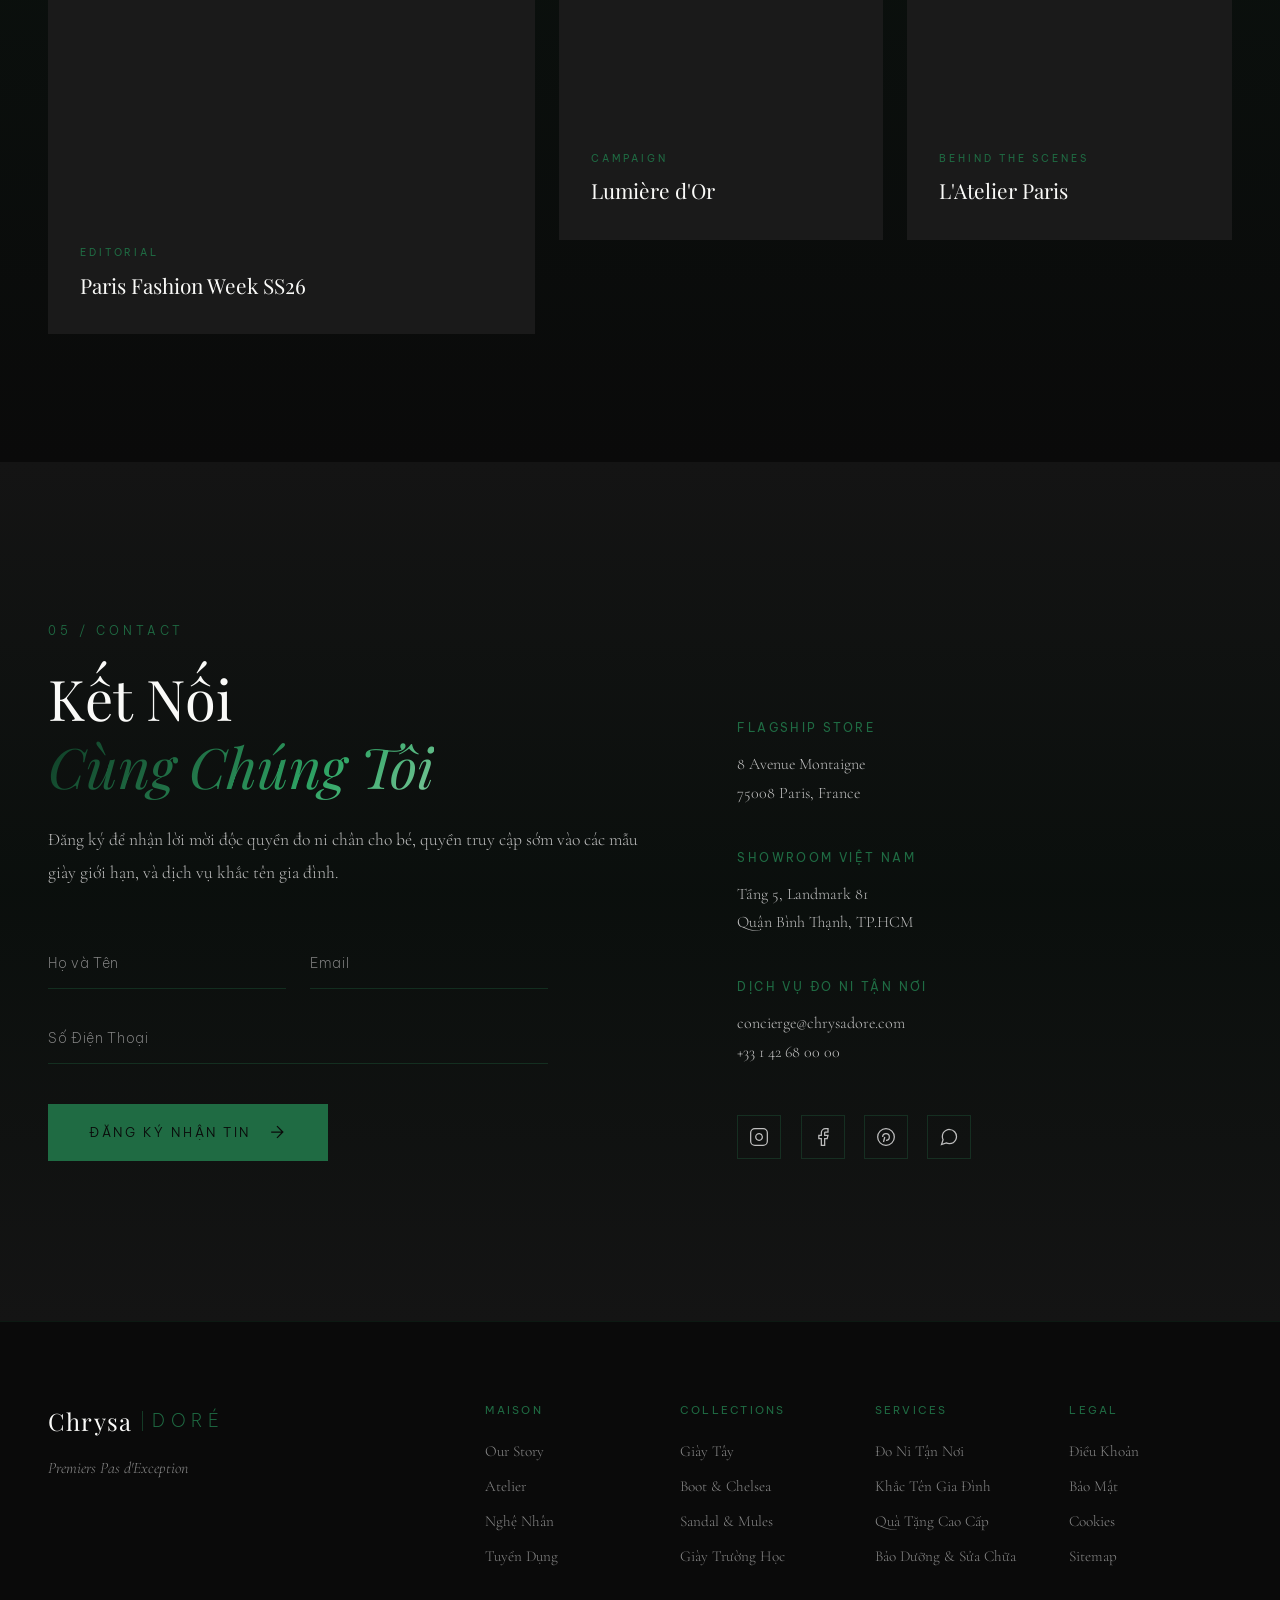
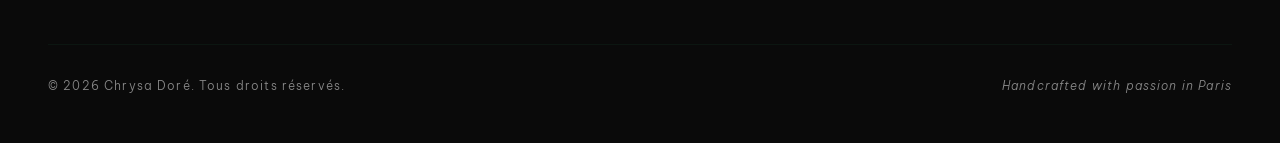
==== commit 5739b27a: "Viết lại bio Đình Kiệt ấm hơn + tối ưu tốc độ chuyên nghiệp - Rewrite Đình Kiệt bio: warmer tone, Vi" ====
--- a/index.html
+++ b/index.html
@@ -4,10 +4,19 @@
   <meta charset="UTF-8">
   <meta name="viewport" content="width=device-width, initial-scale=1.0">
   <title>Chrysa Doré | Haute Couture</title>
+  <meta name="description" content="Chrysa Doré — thương hiệu giày học sinh mang bản sắc Việt. Walk Your Story.">
+  <meta property="og:title" content="Chrysa Doré | Haute Couture">
+  <meta property="og:description" content="Thương hiệu giày học sinh mang bản sắc Việt. Walk Your Story.">
+  <meta property="og:type" content="website">
+  <meta property="og:url" content="https://chrysadore.com/">
+  <meta name="theme-color" content="#1a1a1a">
+  <link rel="icon" href="data:image/svg+xml,<svg xmlns='http://www.w3.org/2000/svg' viewBox='0 0 100 100'><text y='.9em' font-size='90'>🌿</text></svg>">
   <link rel="preconnect" href="https://www.kickers.co.uk" crossorigin>
   <link rel="preconnect" href="https://fonts.googleapis.com">
   <link rel="preconnect" href="https://fonts.gstatic.com" crossorigin>
-  <link href="https://fonts.googleapis.com/css2?family=Playfair+Display:ital,wght@0,400;0,500;0,600;0,700;1,400;1,500&family=Cormorant+Garamond:ital,wght@0,300;0,400;0,500;0,600;1,300;1,400&family=Jost:wght@200;300;400;500&family=Be+Vietnam+Pro:wght@200;300;400;500&display=swap" rel="stylesheet">
+  <link href="https://fonts.googleapis.com/css2?family=Playfair+Display:ital,wght@0,400;0,600;0,700;1,400&family=Cormorant+Garamond:ital,wght@0,300;0,400;0,600;1,400&family=Jost:wght@300;400;500&family=Be+Vietnam+Pro:wght@300;400;500&display=swap" rel="stylesheet">
+  <link rel="preload" as="image" href="https://www.kickers.co.uk/cdn/shop/files/Hero_Banner_SS26_Mules_Desktop.jpg?v=1773832304&width=1600" fetchpriority="high">
+  <link rel="dns-prefetch" href="https://www.kickers.co.uk">
   <link rel="stylesheet" href="style.css">
   <link rel="stylesheet" href="cart.css">
   <link rel="stylesheet" href="lang.css">
@@ -16,7 +25,7 @@
 
   <!-- Preloader -->
   <div class="preloader" id="preloader">
-    <img class="preloader-bg" src="https://www.kickers.co.uk/cdn/shop/files/Hero_Banner_SS26_Mules_Desktop.jpg?v=1773832304&width=1600" alt="">
+    <img class="preloader-bg" src="https://www.kickers.co.uk/cdn/shop/files/Hero_Banner_SS26_Mules_Desktop.jpg?v=1773832304&width=1600" alt="" width="1600" height="900">
     <div class="preloader-overlay"></div>
     <div class="preloader-inner">
       <div class="preloader-logo">Chrysa</div>
@@ -84,7 +93,7 @@
   <!-- Hero Section -->
   <section class="hero" id="hero">
     <div class="hero-bg">
-      <img src="https://www.kickers.co.uk/cdn/shop/files/Hero_Banner_SS26_Mules_Desktop.jpg?v=1773832304&width=1600" alt="" class="hero-bg-img">
+      <img src="https://www.kickers.co.uk/cdn/shop/files/Hero_Banner_SS26_Mules_Desktop.jpg?v=1773832304&width=1600" alt="" class="hero-bg-img" width="1600" height="900" fetchpriority="high" decoding="async">
       <div class="hero-overlay"></div>
       <div class="hero-pattern"></div>
     </div>
--- a/style.css
+++ b/style.css
@@ -1719,3 +1719,32 @@
   background: var(--gold);
   color: #fff;
 }
+
+/* ---------- Performance Optimizations ---------- */
+.hero-bg-img,
+.story-hero-img {
+  will-change: transform;
+  contain: layout style;
+}
+
+.nav {
+  will-change: transform, background;
+  contain: layout style;
+}
+
+.cursor,
+.cursor-follower {
+  will-change: transform;
+  contain: layout style paint;
+}
+
+img[loading="lazy"] {
+  content-visibility: auto;
+}
+
+/* Reduce paint on scroll-heavy sections */
+.hero,
+.lookbook,
+.products {
+  contain: layout style;
+}
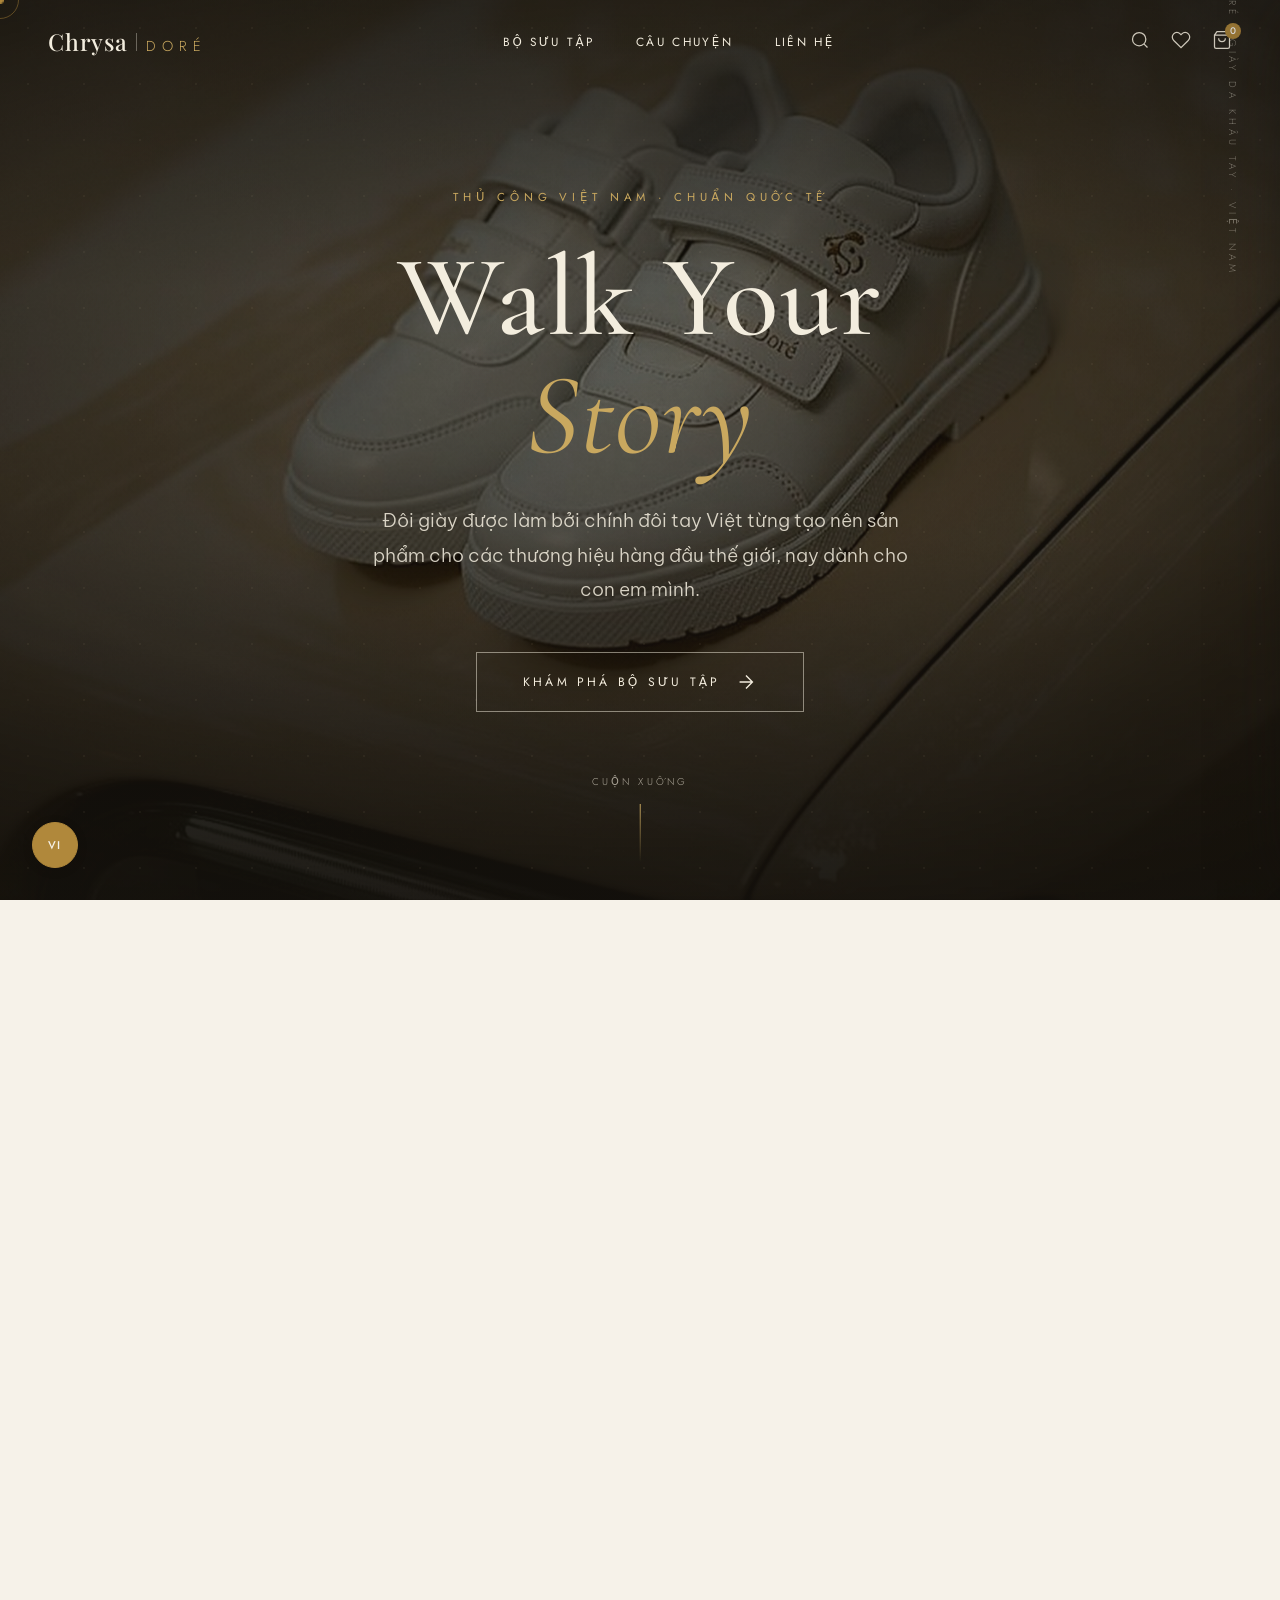
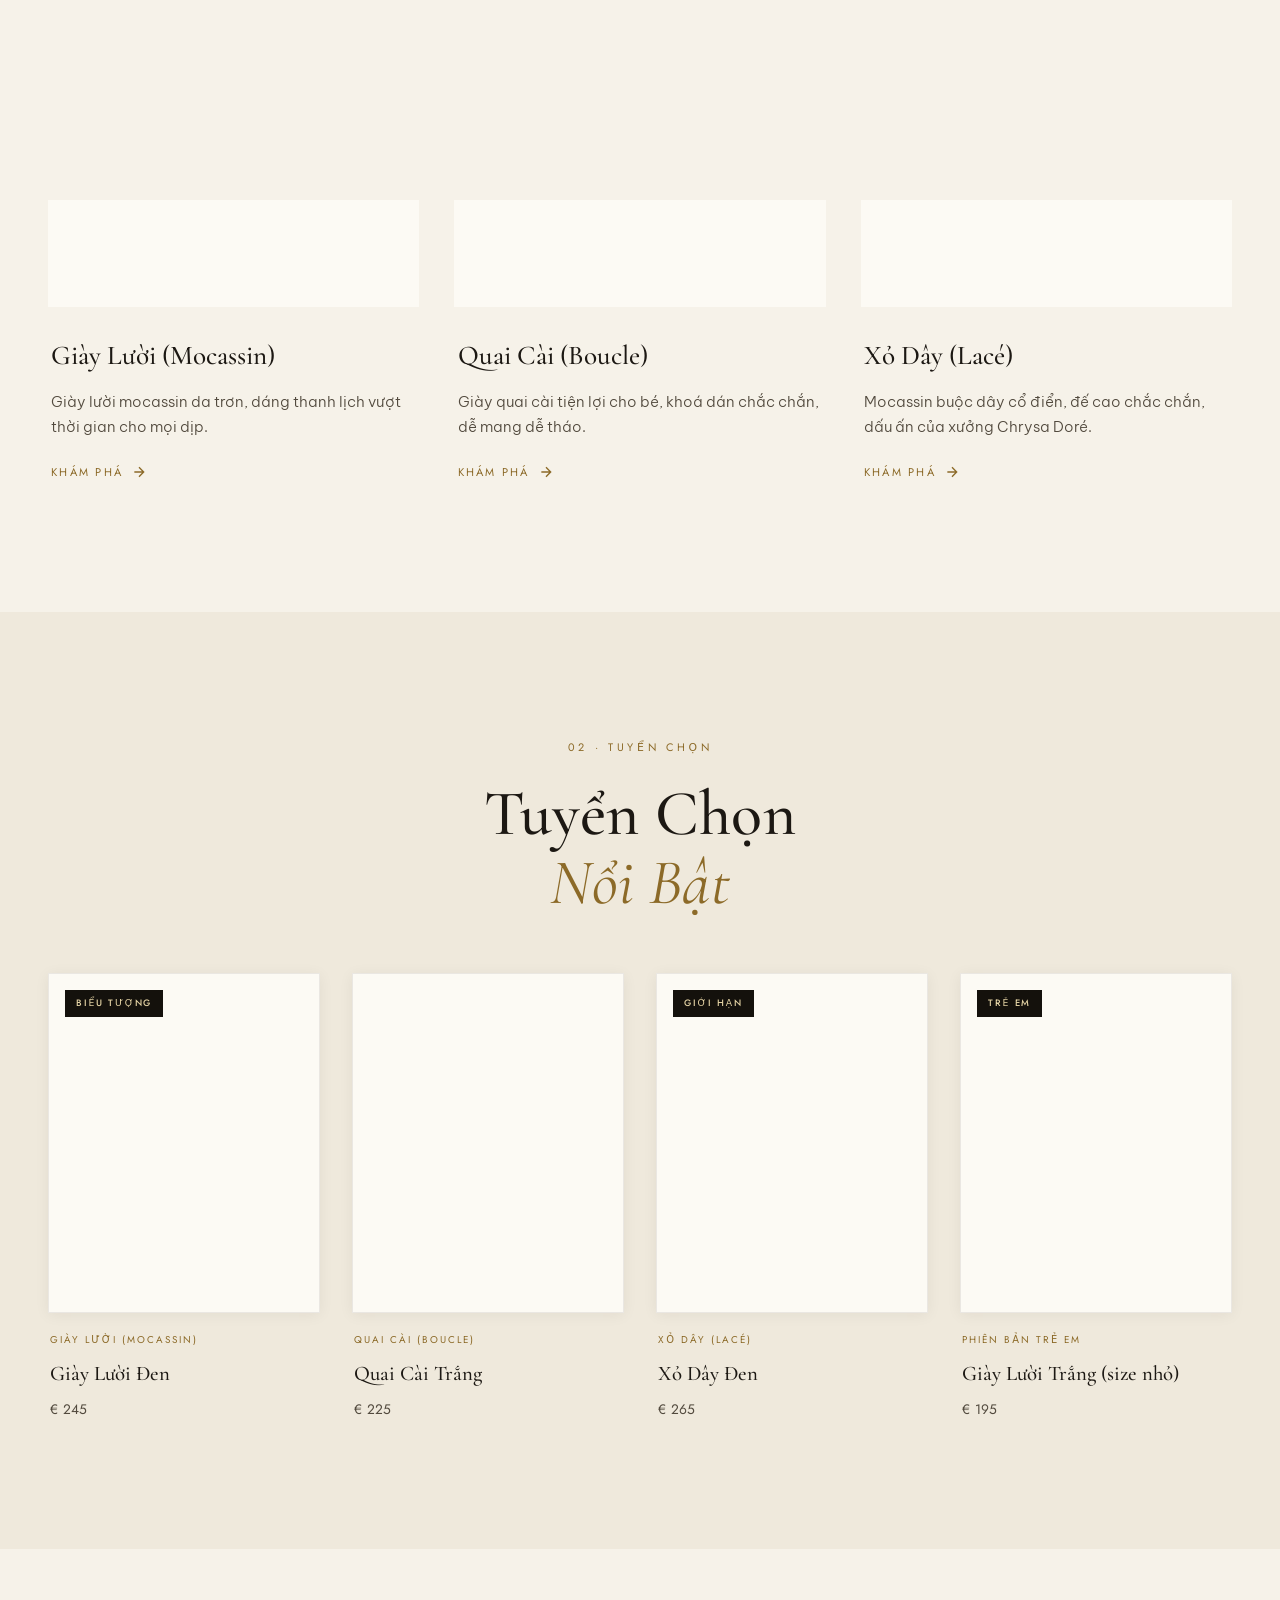
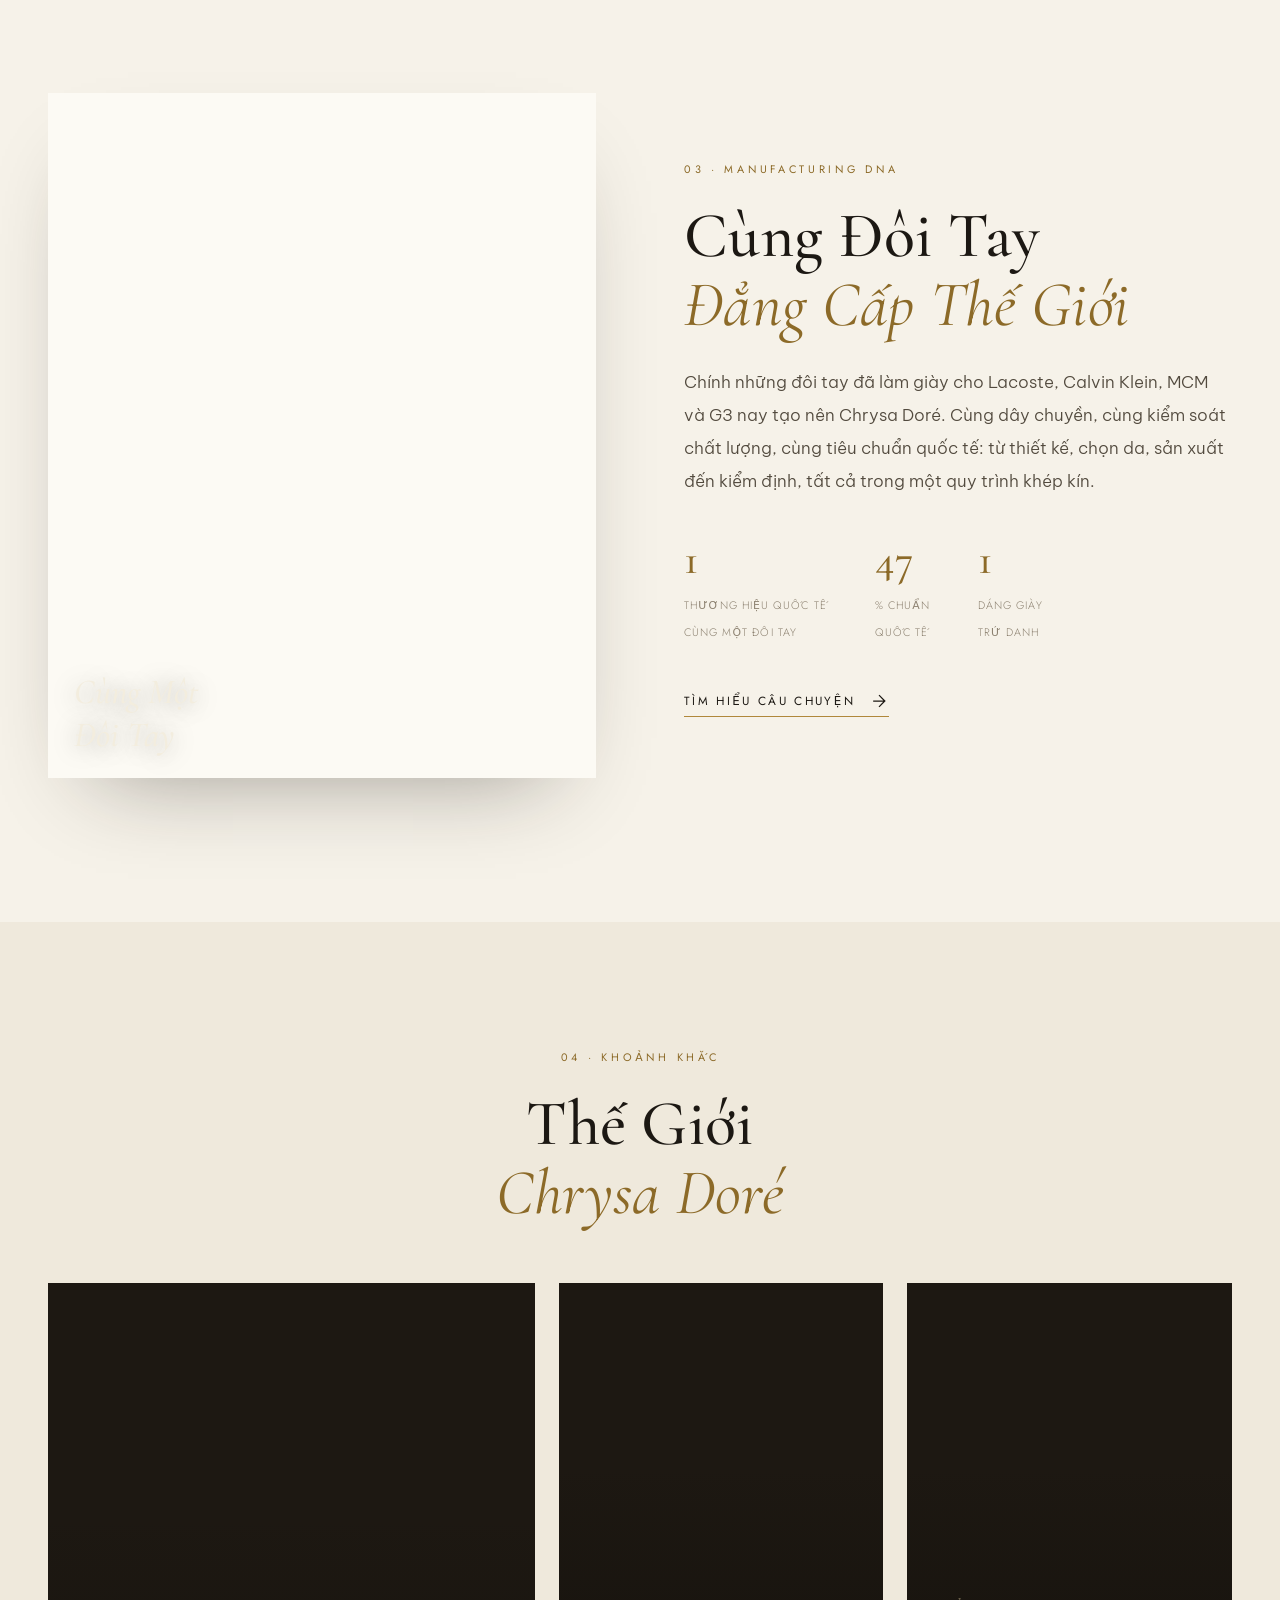
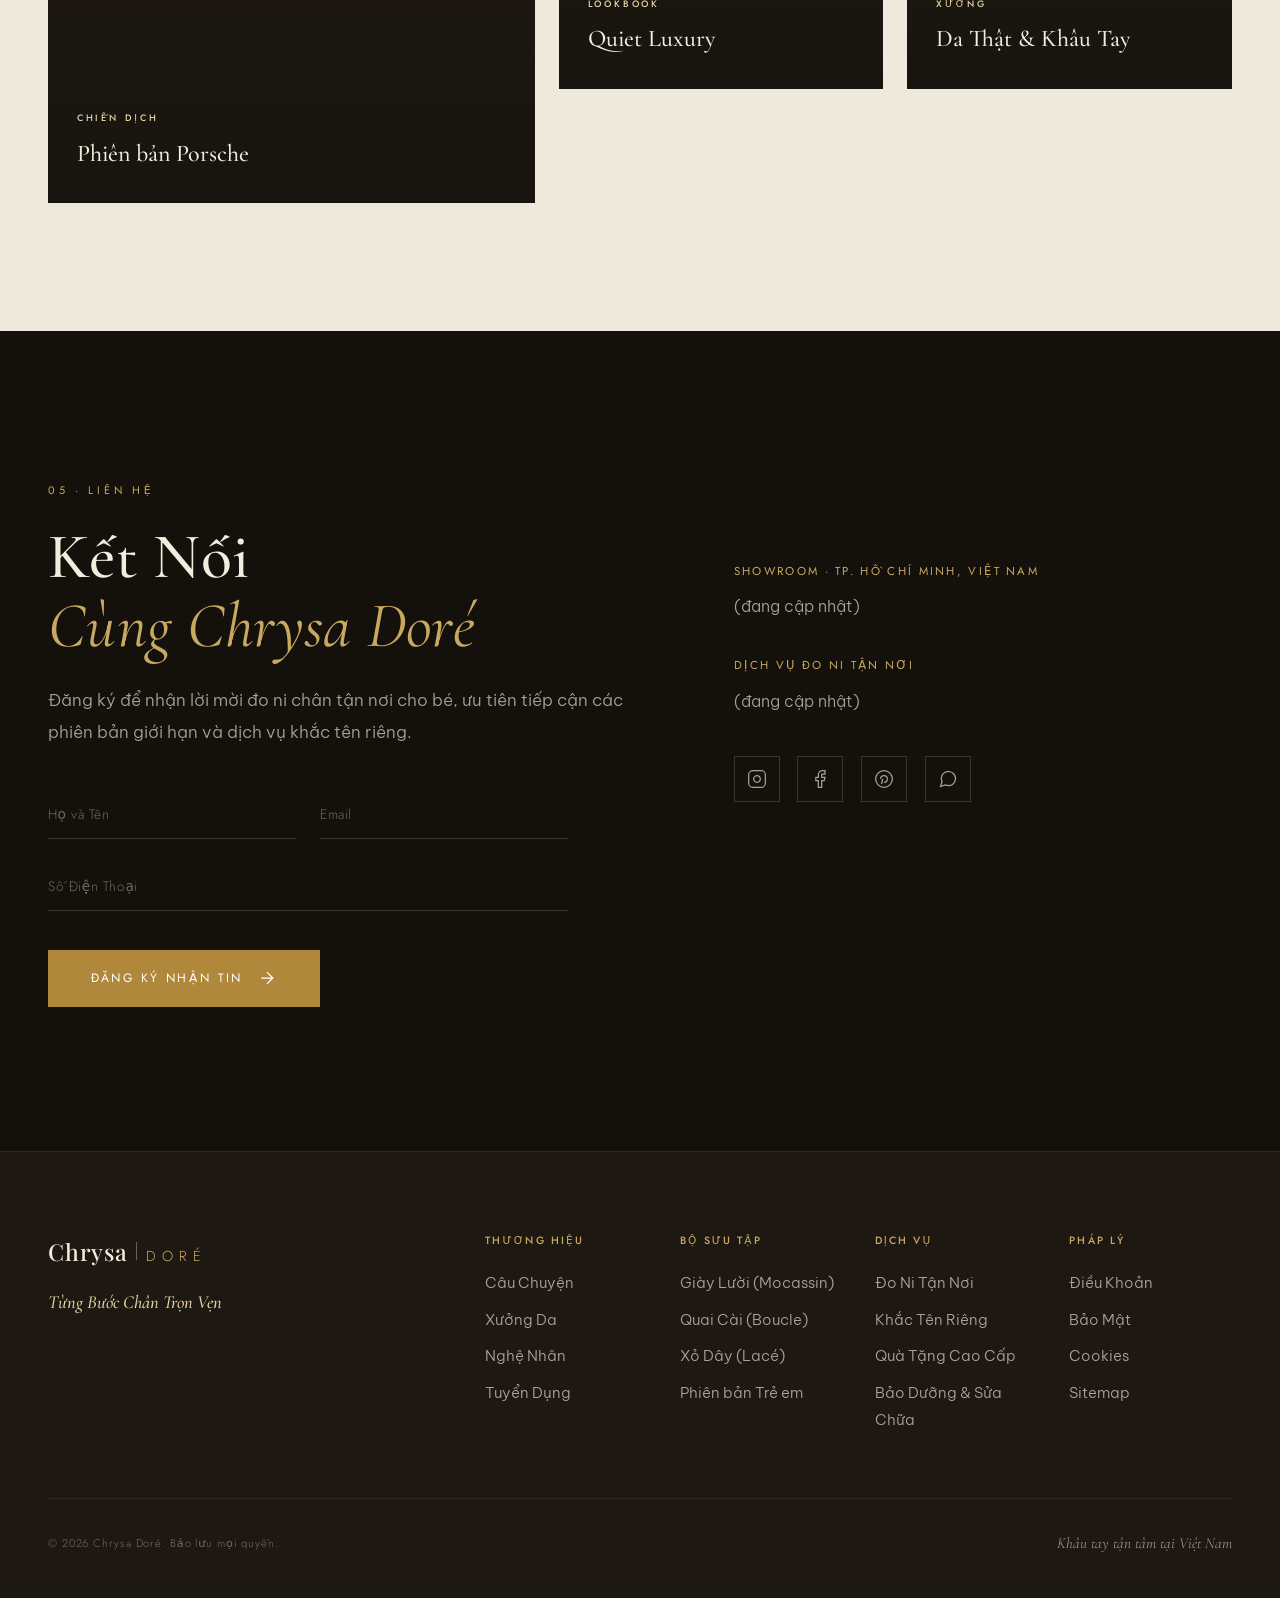
==== commit 90cded0f: "Redesign: quiet-luxury gold + real brand story - New gold/ivory design system across all pages (was " ====
--- a/index.html
+++ b/index.html
@@ -3,20 +3,19 @@
 <head>
   <meta charset="UTF-8">
   <meta name="viewport" content="width=device-width, initial-scale=1.0">
-  <title>Chrysa Doré | Haute Couture</title>
-  <meta name="description" content="Chrysa Doré — thương hiệu giày học sinh mang bản sắc Việt. Walk Your Story.">
-  <meta property="og:title" content="Chrysa Doré | Haute Couture">
-  <meta property="og:description" content="Thương hiệu giày học sinh mang bản sắc Việt. Walk Your Story.">
+  <title>Chrysa Doré | Giày Da Thủ Công Việt Nam</title>
+  <meta name="description" content="Chrysa Doré, thương hiệu giày da thủ công Việt Nam cho học sinh, trẻ em và cả gia đình. Cùng đôi tay từng làm giày cho Lacoste, Calvin Klein, MCM, G3. Built to walk your story.">
+  <meta property="og:title" content="Chrysa Doré | Giày Da Thủ Công Việt Nam">
+  <meta property="og:description" content="Đôi giày được làm bởi chính đôi tay Việt từng tạo nên sản phẩm cho các thương hiệu hàng đầu thế giới, nay dành cho con em mình. Built to walk your story.">
   <meta property="og:type" content="website">
   <meta property="og:url" content="https://chrysadore.com/">
-  <meta name="theme-color" content="#1a1a1a">
-  <link rel="icon" href="data:image/svg+xml,<svg xmlns='http://www.w3.org/2000/svg' viewBox='0 0 100 100'><text y='.9em' font-size='90'>🌿</text></svg>">
-  <link rel="preconnect" href="https://www.kickers.co.uk" crossorigin>
+  <meta property="og:image" content="https://chrysadore.com/assets/products/porsche-hero.jpg">
+  <meta name="theme-color" content="#14110C">
+  <link rel="icon" href="assets/favicon.svg" type="image/svg+xml">
   <link rel="preconnect" href="https://fonts.googleapis.com">
   <link rel="preconnect" href="https://fonts.gstatic.com" crossorigin>
-  <link href="https://fonts.googleapis.com/css2?family=Playfair+Display:ital,wght@0,400;0,600;0,700;1,400&family=Cormorant+Garamond:ital,wght@0,300;0,400;0,600;1,400&family=Jost:wght@300;400;500&family=Be+Vietnam+Pro:wght@300;400;500&display=swap" rel="stylesheet">
-  <link rel="preload" as="image" href="https://www.kickers.co.uk/cdn/shop/files/Hero_Banner_SS26_Mules_Desktop.jpg?v=1773832304&width=1600" fetchpriority="high">
-  <link rel="dns-prefetch" href="https://www.kickers.co.uk">
+  <link href="https://fonts.googleapis.com/css2?family=Playfair+Display:ital,wght@0,500;0,600;1,500&family=Cormorant+Garamond:ital,wght@0,400;0,500;0,600;1,400;1,500&family=Jost:wght@300;400;500&family=Be+Vietnam+Pro:wght@300;400;500&display=swap" rel="stylesheet">
+  <link rel="preload" as="image" href="assets/products/porsche-hero.jpg" fetchpriority="high">
   <link rel="stylesheet" href="style.css">
   <link rel="stylesheet" href="cart.css">
   <link rel="stylesheet" href="lang.css">
@@ -25,7 +24,7 @@
 
   <!-- Preloader -->
   <div class="preloader" id="preloader">
-    <img class="preloader-bg" src="https://www.kickers.co.uk/cdn/shop/files/Hero_Banner_SS26_Mules_Desktop.jpg?v=1773832304&width=1600" alt="" width="1600" height="900">
+    <img class="preloader-bg" src="assets/products/porsche-hero.jpg" alt="" width="1080" height="1080">
     <div class="preloader-overlay"></div>
     <div class="preloader-inner">
       <div class="preloader-logo">Chrysa</div>
@@ -39,36 +38,28 @@
   <!-- Navigation -->
   <nav class="nav" id="nav">
     <div class="nav-inner">
-      <a href="#" class="nav-logo">
+      <a href="index.html" class="nav-logo">
         <span class="logo-chrysa">Chrysa</span>
         <span class="logo-separator"></span>
         <span class="logo-dore">Doré</span>
       </a>
       <ul class="nav-links">
-        <li><a href="collection.html" class="nav-link" data-hover="Bộ Sưu Tập" data-vi="Bộ Sưu Tập" data-en="Collection" data-zh="系列">Bộ Sưu Tập</a></li>
-        <li><a href="story.html" class="nav-link" data-hover="Our Story" data-vi="Our Story" data-en="Our Story" data-zh="品牌故事">Our Story</a></li>
-        <li><a href="#contact" class="nav-link" data-hover="Liên Hệ" data-vi="Liên Hệ" data-en="Contact" data-zh="联系">Liên Hệ</a></li>
+        <li><a href="collection.html" class="nav-link" data-vi="Bộ Sưu Tập" data-en="Collection" data-zh="系列">Bộ Sưu Tập</a></li>
+        <li><a href="story.html" class="nav-link" data-vi="Câu Chuyện" data-en="Our Story" data-zh="品牌故事">Câu Chuyện</a></li>
+        <li><a href="#contact" class="nav-link" data-vi="Liên Hệ" data-en="Contact" data-zh="联系">Liên Hệ</a></li>
       </ul>
       <div class="nav-actions">
-        <button class="nav-icon theme-toggle" id="themeToggle" aria-label="Toggle theme">
-          <svg class="icon-moon" width="20" height="20" viewBox="0 0 24 24" fill="none" stroke="currentColor" stroke-width="1.5">
-            <path d="M21 12.79A9 9 0 1111.21 3 7 7 0 0021 12.79z"/>
-          </svg>
-          <svg class="icon-sun" width="20" height="20" viewBox="0 0 24 24" fill="none" stroke="currentColor" stroke-width="1.5">
-            <circle cx="12" cy="12" r="5"/><path d="M12 1v2M12 21v2M4.22 4.22l1.42 1.42M18.36 18.36l1.42 1.42M1 12h2M21 12h2M4.22 19.78l1.42-1.42M18.36 5.64l1.42-1.42"/>
-          </svg>
-        </button>
-        <button class="nav-icon" aria-label="Search">
+        <button class="nav-icon" aria-label="Tìm kiếm">
           <svg width="20" height="20" viewBox="0 0 24 24" fill="none" stroke="currentColor" stroke-width="1.5">
             <circle cx="11" cy="11" r="8"/><path d="m21 21-4.35-4.35"/>
           </svg>
         </button>
-        <button class="nav-icon" aria-label="Wishlist">
+        <button class="nav-icon" aria-label="Yêu thích">
           <svg width="20" height="20" viewBox="0 0 24 24" fill="none" stroke="currentColor" stroke-width="1.5">
             <path d="M20.84 4.61a5.5 5.5 0 0 0-7.78 0L12 5.67l-1.06-1.06a5.5 5.5 0 0 0-7.78 7.78l1.06 1.06L12 21.23l7.78-7.78 1.06-1.06a5.5 5.5 0 0 0 0-7.78z"/>
           </svg>
         </button>
-        <button class="nav-icon cart-icon" aria-label="Cart">
+        <button class="nav-icon cart-icon" aria-label="Giỏ hàng">
           <svg width="20" height="20" viewBox="0 0 24 24" fill="none" stroke="currentColor" stroke-width="1.5">
             <path d="M6 2L3 6v14a2 2 0 002 2h14a2 2 0 002-2V6l-3-4zM3 6h18M16 10a4 4 0 01-8 0"/>
           </svg>
@@ -85,7 +76,7 @@
   <div class="mobile-menu" id="mobileMenu">
     <ul class="mobile-menu-links">
       <li><a href="collection.html" data-vi="Bộ Sưu Tập" data-en="Collection" data-zh="系列">Bộ Sưu Tập</a></li>
-      <li><a href="story.html" data-vi="Our Story" data-en="Our Story" data-zh="品牌故事">Our Story</a></li>
+      <li><a href="story.html" data-vi="Câu Chuyện" data-en="Our Story" data-zh="品牌故事">Câu Chuyện</a></li>
       <li><a href="#contact" data-vi="Liên Hệ" data-en="Contact" data-zh="联系">Liên Hệ</a></li>
     </ul>
   </div>
@@ -93,117 +84,99 @@
   <!-- Hero Section -->
   <section class="hero" id="hero">
     <div class="hero-bg">
-      <img src="https://www.kickers.co.uk/cdn/shop/files/Hero_Banner_SS26_Mules_Desktop.jpg?v=1773832304&width=1600" alt="" class="hero-bg-img" width="1600" height="900" fetchpriority="high" decoding="async">
-      <div class="hero-overlay"></div>
+      <img src="assets/products/porsche-hero.jpg" alt="Chrysa Doré · Phiên bản Porsche" class="hero-bg-img" width="1080" height="1080" fetchpriority="high" decoding="async">
       <div class="hero-pattern"></div>
     </div>
     <div class="hero-content">
-      <p class="hero-eyebrow" data-animate data-vi="Giày Da Thủ Công Cho Trẻ Em | Depuis 1968" data-en="Handcrafted Leather Shoes for Children | Depuis 1968" data-zh="手工皮鞋，专为儿童 | Depuis 1968">Giày Da Thủ Công Cho Trẻ Em | Depuis 1968</p>
+      <p class="hero-eyebrow" data-animate data-vi="Thủ Công Việt Nam · Chuẩn Quốc Tế" data-en="Vietnamese Craft · International Standard" data-zh="越南手工 · 国际标准">Thủ Công Việt Nam · Chuẩn Quốc Tế</p>
       <h1 class="hero-title" data-animate>
         <span class="hero-title-line">Walk Your</span>
         <span class="hero-title-line hero-title-italic">Story</span>
       </h1>
-      <p class="hero-subtitle" data-animate data-vi="Giày da thủ công nâng niu từng bước chân đầu đời của bé" data-en="Handcrafted leather shoes cherishing every first step of your child" data-zh="手工皮鞋，珍视宝贝的每一个初次步伐">Giày da thủ công nâng niu từng bước chân đầu đời của bé</p>
+      <p class="hero-subtitle" data-animate data-vi="Đôi giày được làm bởi chính đôi tay Việt từng tạo nên sản phẩm cho các thương hiệu hàng đầu thế giới, nay dành cho con em mình." data-en="Shoes made by the very Vietnamese hands that crafted products for the world's leading brands, now made for our own children." data-zh="这双鞋由曾为世界顶级品牌打造产品的越南匠人之手制成，如今献给我们自己的孩子。">Đôi giày được làm bởi chính đôi tay Việt từng tạo nên sản phẩm cho các thương hiệu hàng đầu thế giới, nay dành cho con em mình.</p>
       <a href="collection.html" class="hero-cta" data-animate>
         <span data-vi="Khám Phá Bộ Sưu Tập" data-en="Explore the Collection" data-zh="探索系列">Khám Phá Bộ Sưu Tập</span>
-        <svg width="24" height="24" viewBox="0 0 24 24" fill="none" stroke="currentColor" stroke-width="1.5">
+        <svg width="22" height="22" viewBox="0 0 24 24" fill="none" stroke="currentColor" stroke-width="1.5">
           <path d="M5 12h14M12 5l7 7-7 7"/>
         </svg>
       </a>
     </div>
     <div class="hero-scroll">
-      <span data-vi="Cuộn xuống" data-en="Scroll down" data-zh="向下滚动">Cuộn xuống</span>
+      <span data-vi="Cuộn xuống" data-en="Scroll" data-zh="向下滚动">Cuộn xuống</span>
       <div class="hero-scroll-line"></div>
     </div>
-    <div class="hero-side-text">Chrysa Doré | Chaussures d'Enfants Depuis 1968</div>
+    <div class="hero-side-text">Chrysa Doré · Giày Da Khâu Tay · Việt Nam</div>
   </section>
 
   <!-- Marquee -->
   <div class="marquee">
     <div class="marquee-track">
-      <span>Cuir Italien</span>
-      <span class="marquee-dot"></span>
-      <span>Goodyear Welt</span>
-      <span class="marquee-dot"></span>
-      <span>Fait Main à Paris</span>
-      <span class="marquee-dot"></span>
-      <span>Pour Nos Enfants</span>
-      <span class="marquee-dot"></span>
-      <span>Cuir Italien</span>
-      <span class="marquee-dot"></span>
-      <span>Goodyear Welt</span>
-      <span class="marquee-dot"></span>
-      <span>Fait Main à Paris</span>
-      <span class="marquee-dot"></span>
-      <span>Pour Nos Enfants</span>
-      <span class="marquee-dot"></span>
+      <span>Bàn Tay Việt</span><span class="marquee-dot"></span>
+      <span>Chuẩn Quốc Tế</span><span class="marquee-dot"></span>
+      <span>Tự Hào Việt Nam</span><span class="marquee-dot"></span>
+      <span>Cho Thế Hệ Mai Sau</span><span class="marquee-dot"></span>
+      <span>Bàn Tay Việt</span><span class="marquee-dot"></span>
+      <span>Chuẩn Quốc Tế</span><span class="marquee-dot"></span>
+      <span>Tự Hào Việt Nam</span><span class="marquee-dot"></span>
+      <span>Cho Thế Hệ Mai Sau</span><span class="marquee-dot"></span>
     </div>
   </div>
 
   <!-- Collections Section -->
   <section class="collections" id="collections">
     <div class="section-header">
-      <span class="section-label" data-animate>01 / Collections</span>
-      <h2 class="section-title" data-animate data-vi="Bộ Sưu Tập<br><em>Mùa Mới</em>" data-en="Collection<br><em>New Season</em>" data-zh="系列<br><em>新季</em>">Bộ Sưu Tập<br><em>Mùa Mới</em></h2>
-      <p class="section-desc" data-animate data-vi="Mỗi đôi giày được tạo nên với tình yêu thương và sự tỉ mỉ, bảo vệ đôi chân nhỏ bé, đồng hành cùng bé trên mọi bước đi." data-en="Each pair of shoes is crafted with love and meticulous care, protecting little feet and accompanying your child on every step." data-zh="每一双鞋都倾注了爱与匠心，守护小小的双脚，陪伴孩子的每一步。">Mỗi đôi giày được tạo nên với tình yêu thương và sự tỉ mỉ, bảo vệ đôi chân nhỏ bé, đồng hành cùng bé trên mọi bước đi.</p>
+      <span class="section-label" data-animate>01 · Bộ Sưu Tập</span>
+      <h2 class="section-title" data-animate data-vi="Ba Dáng Giày<br><em>Trứ Danh</em>" data-en="Three Signature<br><em>Silhouettes</em>" data-zh="三款<br><em>经典鞋型</em>">Ba Dáng Giày<br><em>Trứ Danh</em></h2>
+      <p class="section-desc" data-animate data-vi="Mỗi đôi giày được hoàn thiện thủ công từ da thật, với đường khâu tỉ mỉ, đế bền bỉ, ôm trọn từng bước chân." data-en="Each pair finished by hand in genuine leather, with meticulous stitching, durable soles, cradling every step." data-zh="每一双皆以真皮手工制成，细致缝线、耐磨鞋底，呵护每一步。">Mỗi đôi giày được hoàn thiện thủ công từ da thật, với đường khâu tỉ mỉ, đế bền bỉ, ôm trọn từng bước chân.</p>
     </div>
     <div class="collections-grid">
-      <!-- Collection 1 -->
+      <!-- Le Mocassin -->
       <article class="collection-card" data-animate>
-        <div class="collection-img">
-          <div class="collection-img-placeholder">
-            <img loading="lazy" src="https://www.kickers.co.uk/cdn/shop/files/Collage_Banner_SS26_Adult_Mules.jpg?v=1773833405&width=1600" alt="Lumière d'Or">
-          </div>
-          <div class="collection-img-overlay">
-            <span class="collection-season">SS26</span>
-          </div>
-        </div>
-        <div class="collection-info">
-          <h3>Lumière d'Or</h3>
-          <p data-vi="Giày da bê mùa hè, sandal và mules thủ công cho những kỳ nghỉ Riviera cùng gia đình." data-en="Summer calfskin shoes, handcrafted sandals and mules for Riviera family holidays." data-zh="夏季小牛皮鞋履，手工凉鞋与穆勒鞋，适合家庭里维埃拉度假。">Giày da bê mùa hè, sandal và mules thủ công cho những kỳ nghỉ Riviera cùng gia đình.</p>
-          <a href="#" class="collection-link" data-vi="Khám phá" data-en="Explore" data-zh="探索">
-            Khám phá
-            <svg width="16" height="16" viewBox="0 0 24 24" fill="none" stroke="currentColor" stroke-width="2"><path d="M5 12h14M12 5l7 7-7 7"/></svg>
-          </a>
-        </div>
+        <a href="collection.html" style="display:block;color:inherit">
+          <div class="collection-img">
+            <div class="collection-img-placeholder">
+              <img loading="lazy" src="assets/products/mocassin-noir-1.webp" alt="Giày Lười (Mocassin)">
+            </div>
+            <div class="collection-img-overlay"><span class="collection-season" data-vi="BIỂU TƯỢNG" data-en="SIGNATURE" data-zh="标志">BIỂU TƯỢNG</span></div>
+          </div>
+          <div class="collection-info">
+            <h3 data-vi="Giày Lười (Mocassin)" data-en="The Mocassin" data-zh="莫卡辛 (Mocassin)">Giày Lười (Mocassin)</h3>
+            <p data-vi="Giày lười mocassin da trơn, dáng thanh lịch vượt thời gian cho mọi dịp." data-en="Slip-on leather moccasins, a timeless silhouette for every occasion." data-zh="一脚蹬皮革莫卡辛，经典隽永，适合任何场合。">Giày lười mocassin da trơn, dáng thanh lịch vượt thời gian cho mọi dịp.</p>
+            <span class="collection-link" data-vi="Khám phá" data-en="Explore" data-zh="探索">Khám phá<svg width="16" height="16" viewBox="0 0 24 24" fill="none" stroke="currentColor" stroke-width="2"><path d="M5 12h14M12 5l7 7-7 7"/></svg></span>
+          </div>
+        </a>
       </article>
-      <!-- Collection 2 -->
+      <!-- La Boucle -->
       <article class="collection-card" data-animate>
-        <div class="collection-img">
-          <div class="collection-img-placeholder">
-            <img loading="lazy" src="https://www.kickers.co.uk/cdn/shop/files/SS26_Kickers_Website_Adults_Mules_Collage_Banner_2.jpg?v=1773835032&width=1600" alt="Nuit Éternelle">
-          </div>
-          <div class="collection-img-overlay">
-            <span class="collection-season">AW26</span>
-          </div>
-        </div>
-        <div class="collection-info">
-          <h3>Nuit Éternelle</h3>
-          <p data-vi="Giày boot da đen cổ điển cho mùa thu đông, dáng Oxford và Derby cho các buổi lễ trang trọng." data-en="Classic black leather boots for autumn and winter, Oxford and Derby styles for formal occasions." data-zh="经典黑色皮靴，适合秋冬季节，牛津与德比款式适用于正式场合。">Giày boot da đen cổ điển cho mùa thu đông, dáng Oxford và Derby cho các buổi lễ trang trọng.</p>
-          <a href="#" class="collection-link" data-vi="Khám phá" data-en="Explore" data-zh="探索">
-            Khám phá
-            <svg width="16" height="16" viewBox="0 0 24 24" fill="none" stroke="currentColor" stroke-width="2"><path d="M5 12h14M12 5l7 7-7 7"/></svg>
-          </a>
-        </div>
+        <a href="collection.html" style="display:block;color:inherit">
+          <div class="collection-img">
+            <div class="collection-img-placeholder">
+              <img loading="lazy" src="assets/products/boucle-blanc-1.webp" alt="Quai Cài (Boucle)">
+            </div>
+            <div class="collection-img-overlay"><span class="collection-season" data-vi="TRẺ EM" data-en="KIDS" data-zh="童鞋">TRẺ EM</span></div>
+          </div>
+          <div class="collection-info">
+            <h3 data-vi="Quai Cài (Boucle)" data-en="The Buckle" data-zh="搭扣鞋 (Boucle)">Quai Cài (Boucle)</h3>
+            <p data-vi="Giày quai cài tiện lợi cho bé, khoá dán chắc chắn, dễ mang dễ tháo." data-en="Easy buckle-strap shoes for little ones, secure and simple to slip on and off." data-zh="便于穿脱的搭扣童鞋，牢固贴合，轻松上脚。">Giày quai cài tiện lợi cho bé, khoá dán chắc chắn, dễ mang dễ tháo.</p>
+            <span class="collection-link" data-vi="Khám phá" data-en="Explore" data-zh="探索">Khám phá<svg width="16" height="16" viewBox="0 0 24 24" fill="none" stroke="currentColor" stroke-width="2"><path d="M5 12h14M12 5l7 7-7 7"/></svg></span>
+          </div>
+        </a>
       </article>
-      <!-- Collection 3 -->
+      <!-- Le Lacé -->
       <article class="collection-card" data-animate>
-        <div class="collection-img">
-          <div class="collection-img-placeholder">
-            <img loading="lazy" src="https://www.kickers.co.uk/cdn/shop/files/Collage_Image_SS26_Adult_Mules_3.jpg?v=1773835335&width=1600" alt="Renaissance">
-          </div>
-          <div class="collection-img-overlay">
-            <span class="collection-season">COUTURE</span>
-          </div>
-        </div>
-        <div class="collection-info">
-          <h3>Renaissance</h3>
-          <p data-vi="Bộ sưu tập giới hạn, giày da patina thủ công, khắc tên riêng cho từng gia đình." data-en="Limited collection, handcrafted patina leather shoes, personalized engraving for each family." data-zh="限量系列，手工古旧皮革鞋履，为每个家庭定制刻字。">Bộ sưu tập giới hạn, giày da patina thủ công, khắc tên riêng cho từng gia đình.</p>
-          <a href="#" class="collection-link" data-vi="Khám phá" data-en="Explore" data-zh="探索">
-            Khám phá
-            <svg width="16" height="16" viewBox="0 0 24 24" fill="none" stroke="currentColor" stroke-width="2"><path d="M5 12h14M12 5l7 7-7 7"/></svg>
-          </a>
-        </div>
+        <a href="collection.html" style="display:block;color:inherit">
+          <div class="collection-img">
+            <div class="collection-img-placeholder">
+              <img loading="lazy" src="assets/products/lace-blanc-1.webp" alt="Xỏ Dây (Lacé)">
+            </div>
+            <div class="collection-img-overlay"><span class="collection-season" data-vi="XƯỞNG" data-en="ATELIER" data-zh="工坊">XƯỞNG</span></div>
+          </div>
+          <div class="collection-info">
+            <h3 data-vi="Xỏ Dây (Lacé)" data-en="The Laced" data-zh="系带鞋 (Lacé)">Xỏ Dây (Lacé)</h3>
+            <p data-vi="Mocassin buộc dây cổ điển, đế cao chắc chắn, dấu ấn của xưởng Chrysa Doré." data-en="Classic laced moccasins on a sturdy sole, the Chrysa Doré atelier signature." data-zh="经典系带莫卡辛，厚实鞋底，Chrysa Doré 工坊的标志。">Mocassin buộc dây cổ điển, đế cao chắc chắn, dấu ấn của xưởng Chrysa Doré.</p>
+            <span class="collection-link" data-vi="Khám phá" data-en="Explore" data-zh="探索">Khám phá<svg width="16" height="16" viewBox="0 0 24 24" fill="none" stroke="currentColor" stroke-width="2"><path d="M5 12h14M12 5l7 7-7 7"/></svg></span>
+          </div>
+        </a>
       </article>
     </div>
   </section>
@@ -211,109 +184,94 @@
   <!-- Featured Products -->
   <section class="featured">
     <div class="section-header">
-      <span class="section-label" data-animate>02 / Sélection</span>
-      <h2 class="section-title" data-animate data-vi="Tuyển Chọn<br><em>Cho Bé</em>" data-en="Curated<br><em>For Kids</em>" data-zh="精选<br><em>童鞋</em>">Tuyển Chọn<br><em>Cho Bé</em></h2>
+      <span class="section-label" data-animate>02 · Tuyển Chọn</span>
+      <h2 class="section-title" data-animate data-vi="Tuyển Chọn<br><em>Nổi Bật</em>" data-en="Featured<br><em>Selection</em>" data-zh="精选<br><em>推荐</em>">Tuyển Chọn<br><em>Nổi Bật</em></h2>
     </div>
     <div class="featured-grid">
-      <a href="product.html" class="product-card-link"><article class="product-card" data-animate data-product-id="cd-hc-001" data-product-name="Robe Dorée Impériale" data-product-price="28500" data-product-image="https://www.kickers.co.uk/cdn/shop/files/1-17963-B1.jpg?v=1773739500&width=440" data-product-category="Haute Couture">
+      <a href="product.html" class="product-card-link"><article class="product-card" data-animate data-product-id="cd-moc-noir" data-product-name="Giày Lười Đen" data-product-price="245" data-product-image="assets/products/mocassin-noir-1.webp" data-product-category="Giày Lười">
         <div class="product-img">
           <div class="product-img-placeholder">
-            <img loading="lazy" src="https://www.kickers.co.uk/cdn/shop/files/1-17963-B1.jpg?v=1773739500&width=440" alt="Robe Dorée Impériale">
+            <img loading="lazy" src="assets/products/mocassin-noir-1.webp" alt="Giày Lười Đen">
           </div>
           <div class="product-actions">
-            <button class="product-action-btn" aria-label="Quick view">
-              <svg width="18" height="18" viewBox="0 0 24 24" fill="none" stroke="currentColor" stroke-width="1.5">
-                <path d="M1 12s4-8 11-8 11 8 11 8-4 8-11 8-11-8-11-8z"/><circle cx="12" cy="12" r="3"/>
-              </svg>
-            </button>
-            <button class="product-action-btn" data-add-cart aria-label="Add to cart">
-              <svg width="18" height="18" viewBox="0 0 24 24" fill="none" stroke="currentColor" stroke-width="1.5">
-                <path d="M6 2L3 6v14a2 2 0 002 2h14a2 2 0 002-2V6l-3-4zM3 6h18M16 10a4 4 0 01-8 0"/>
-              </svg>
-            </button>
-          </div>
-          <span class="product-badge">Exclusive</span>
+            <button class="product-action-btn" aria-label="Xem nhanh">
+              <svg width="18" height="18" viewBox="0 0 24 24" fill="none" stroke="currentColor" stroke-width="1.5"><path d="M1 12s4-8 11-8 11 8 11 8-4 8-11 8-11-8-11-8z"/><circle cx="12" cy="12" r="3"/></svg>
+            </button>
+            <button class="product-action-btn" data-add-cart aria-label="Thêm vào giỏ">
+              <svg width="18" height="18" viewBox="0 0 24 24" fill="none" stroke="currentColor" stroke-width="1.5"><path d="M6 2L3 6v14a2 2 0 002 2h14a2 2 0 002-2V6l-3-4zM3 6h18M16 10a4 4 0 01-8 0"/></svg>
+            </button>
+          </div>
+          <span class="product-badge" data-vi="BIỂU TƯỢNG" data-en="SIGNATURE" data-zh="标志">BIỂU TƯỢNG</span>
         </div>
         <div class="product-info">
-          <span class="product-category">Haute Couture</span>
-          <h3 class="product-name">Robe Dorée Impériale</h3>
-          <p class="product-price">€ 28.500</p>
+          <span class="product-category" data-vi="Giày Lười (Mocassin)" data-en="The Mocassin" data-zh="莫卡辛 (Mocassin)">Giày Lười (Mocassin)</span>
+          <h3 class="product-name" data-vi="Giày Lười Đen" data-en="Mocassin Black" data-zh="莫卡辛 黑色">Giày Lười Đen</h3>
+          <p class="product-price">€ 245</p>
         </div>
       </article></a>
 
-      <a href="product.html" class="product-card-link"><article class="product-card" data-animate data-product-id="cd-mr-001" data-product-name="Sac Chrysa Signature" data-product-price="12800" data-product-image="https://www.kickers.co.uk/cdn/shop/files/1-17965-B1.jpg?v=1773739497&width=440" data-product-category="Maroquinerie">
+      <a href="product.html" class="product-card-link"><article class="product-card" data-animate data-product-id="cd-bou-blanc" data-product-name="Quai Cài Trắng" data-product-price="225" data-product-image="assets/products/boucle-blanc-1.webp" data-product-category="Quai Cài">
         <div class="product-img">
           <div class="product-img-placeholder">
-            <img loading="lazy" src="https://www.kickers.co.uk/cdn/shop/files/1-17965-B1.jpg?v=1773739497&width=440" alt="Sac Chrysa Signature">
+            <img loading="lazy" src="assets/products/boucle-blanc-1.webp" alt="Quai Cài Trắng">
           </div>
           <div class="product-actions">
-            <button class="product-action-btn" aria-label="Quick view">
-              <svg width="18" height="18" viewBox="0 0 24 24" fill="none" stroke="currentColor" stroke-width="1.5">
-                <path d="M1 12s4-8 11-8 11 8 11 8-4 8-11 8-11-8-11-8z"/><circle cx="12" cy="12" r="3"/>
-              </svg>
-            </button>
-            <button class="product-action-btn" data-add-cart aria-label="Add to cart">
-              <svg width="18" height="18" viewBox="0 0 24 24" fill="none" stroke="currentColor" stroke-width="1.5">
-                <path d="M6 2L3 6v14a2 2 0 002 2h14a2 2 0 002-2V6l-3-4zM3 6h18M16 10a4 4 0 01-8 0"/>
-              </svg>
+            <button class="product-action-btn" aria-label="Xem nhanh">
+              <svg width="18" height="18" viewBox="0 0 24 24" fill="none" stroke="currentColor" stroke-width="1.5"><path d="M1 12s4-8 11-8 11 8 11 8-4 8-11 8-11-8-11-8z"/><circle cx="12" cy="12" r="3"/></svg>
+            </button>
+            <button class="product-action-btn" data-add-cart aria-label="Thêm vào giỏ">
+              <svg width="18" height="18" viewBox="0 0 24 24" fill="none" stroke="currentColor" stroke-width="1.5"><path d="M6 2L3 6v14a2 2 0 002 2h14a2 2 0 002-2V6l-3-4zM3 6h18M16 10a4 4 0 01-8 0"/></svg>
             </button>
           </div>
         </div>
         <div class="product-info">
-          <span class="product-category">Maroquinerie</span>
-          <h3 class="product-name">Sac Chrysa Signature</h3>
-          <p class="product-price">€ 12.800</p>
+          <span class="product-category" data-vi="Quai Cài (Boucle)" data-en="The Buckle" data-zh="搭扣鞋 (Boucle)">Quai Cài (Boucle)</span>
+          <h3 class="product-name" data-vi="Quai Cài Trắng" data-en="Buckle White" data-zh="搭扣鞋 白色">Quai Cài Trắng</h3>
+          <p class="product-price">€ 225</p>
         </div>
       </article></a>
 
-      <a href="product.html" class="product-card-link"><article class="product-card" data-animate data-product-id="cd-jw-001" data-product-name="Collier Étoile de Minuit" data-product-price="45000" data-product-image="https://www.kickers.co.uk/cdn/shop/files/1-17964-B1.jpg?v=1773739505&width=440" data-product-category="Joaillerie">
+      <a href="product.html" class="product-card-link"><article class="product-card" data-animate data-product-id="cd-lace-noir" data-product-name="Xỏ Dây Đen" data-product-price="265" data-product-image="assets/products/lace-noir-1.webp" data-product-category="Xỏ Dây">
         <div class="product-img">
           <div class="product-img-placeholder">
-            <img loading="lazy" src="https://www.kickers.co.uk/cdn/shop/files/1-17964-B1.jpg?v=1773739505&width=440" alt="Collier Étoile de Minuit">
+            <img loading="lazy" src="assets/products/lace-noir-1.webp" alt="Xỏ Dây Đen">
           </div>
           <div class="product-actions">
-            <button class="product-action-btn" aria-label="Quick view">
-              <svg width="18" height="18" viewBox="0 0 24 24" fill="none" stroke="currentColor" stroke-width="1.5">
-                <path d="M1 12s4-8 11-8 11 8 11 8-4 8-11 8-11-8-11-8z"/><circle cx="12" cy="12" r="3"/>
-              </svg>
-            </button>
-            <button class="product-action-btn" data-add-cart aria-label="Add to cart">
-              <svg width="18" height="18" viewBox="0 0 24 24" fill="none" stroke="currentColor" stroke-width="1.5">
-                <path d="M6 2L3 6v14a2 2 0 002 2h14a2 2 0 002-2V6l-3-4zM3 6h18M16 10a4 4 0 01-8 0"/>
-              </svg>
-            </button>
-          </div>
-          <span class="product-badge">Limited</span>
+            <button class="product-action-btn" aria-label="Xem nhanh">
+              <svg width="18" height="18" viewBox="0 0 24 24" fill="none" stroke="currentColor" stroke-width="1.5"><path d="M1 12s4-8 11-8 11 8 11 8-4 8-11 8-11-8-11-8z"/><circle cx="12" cy="12" r="3"/></svg>
+            </button>
+            <button class="product-action-btn" data-add-cart aria-label="Thêm vào giỏ">
+              <svg width="18" height="18" viewBox="0 0 24 24" fill="none" stroke="currentColor" stroke-width="1.5"><path d="M6 2L3 6v14a2 2 0 002 2h14a2 2 0 002-2V6l-3-4zM3 6h18M16 10a4 4 0 01-8 0"/></svg>
+            </button>
+          </div>
+          <span class="product-badge" data-vi="GIỚI HẠN" data-en="LIMITED" data-zh="限量">GIỚI HẠN</span>
         </div>
         <div class="product-info">
-          <span class="product-category">Joaillerie</span>
-          <h3 class="product-name">Collier Étoile de Minuit</h3>
-          <p class="product-price">€ 45.000</p>
+          <span class="product-category" data-vi="Xỏ Dây (Lacé)" data-en="The Laced" data-zh="系带鞋 (Lacé)">Xỏ Dây (Lacé)</span>
+          <h3 class="product-name" data-vi="Xỏ Dây Đen" data-en="Laced Black" data-zh="系带鞋 黑色">Xỏ Dây Đen</h3>
+          <p class="product-price">€ 265</p>
         </div>
       </article></a>
 
-      <a href="product.html" class="product-card-link"><article class="product-card" data-animate data-product-id="cd-pp-001" data-product-name="Manteau Cachemire Royal" data-product-price="8900" data-product-image="https://www.kickers.co.uk/cdn/shop/files/1-17966-B1.jpg?v=1773739500&width=440" data-product-category="Prêt-à-Porter">
+      <a href="product.html" class="product-card-link"><article class="product-card" data-animate data-product-id="cd-moc-blanc-mini" data-product-name="Giày Lười Trắng (size nhỏ)" data-product-price="195" data-product-image="assets/products/mocassin-blanc-1.webp" data-product-category="Phiên bản Trẻ em">
         <div class="product-img">
           <div class="product-img-placeholder">
-            <img loading="lazy" src="https://www.kickers.co.uk/cdn/shop/files/1-17966-B1.jpg?v=1773739500&width=440" alt="Manteau Cachemire Royal">
+            <img loading="lazy" src="assets/products/mocassin-blanc-1.webp" alt="Giày Lười Trắng (size nhỏ)">
           </div>
           <div class="product-actions">
-            <button class="product-action-btn" aria-label="Quick view">
-              <svg width="18" height="18" viewBox="0 0 24 24" fill="none" stroke="currentColor" stroke-width="1.5">
-                <path d="M1 12s4-8 11-8 11 8 11 8-4 8-11 8-11-8-11-8z"/><circle cx="12" cy="12" r="3"/>
-              </svg>
-            </button>
-            <button class="product-action-btn" data-add-cart aria-label="Add to cart">
-              <svg width="18" height="18" viewBox="0 0 24 24" fill="none" stroke="currentColor" stroke-width="1.5">
-                <path d="M6 2L3 6v14a2 2 0 002 2h14a2 2 0 002-2V6l-3-4zM3 6h18M16 10a4 4 0 01-8 0"/>
-              </svg>
-            </button>
-          </div>
+            <button class="product-action-btn" aria-label="Xem nhanh">
+              <svg width="18" height="18" viewBox="0 0 24 24" fill="none" stroke="currentColor" stroke-width="1.5"><path d="M1 12s4-8 11-8 11 8 11 8-4 8-11 8-11-8-11-8z"/><circle cx="12" cy="12" r="3"/></svg>
+            </button>
+            <button class="product-action-btn" data-add-cart aria-label="Thêm vào giỏ">
+              <svg width="18" height="18" viewBox="0 0 24 24" fill="none" stroke="currentColor" stroke-width="1.5"><path d="M6 2L3 6v14a2 2 0 002 2h14a2 2 0 002-2V6l-3-4zM3 6h18M16 10a4 4 0 01-8 0"/></svg>
+            </button>
+          </div>
+          <span class="product-badge" data-vi="TRẺ EM" data-en="KIDS" data-zh="童鞋">TRẺ EM</span>
         </div>
         <div class="product-info">
-          <span class="product-category">Prêt-à-Porter</span>
-          <h3 class="product-name">Manteau Cachemire Royal</h3>
-          <p class="product-price">€ 8.900</p>
+          <span class="product-category" data-vi="Phiên bản Trẻ em" data-en="Kids' Edition" data-zh="童鞋系列">Phiên bản Trẻ em</span>
+          <h3 class="product-name" data-vi="Giày Lười Trắng (size nhỏ)" data-en="Mocassin White (Kids)" data-zh="莫卡辛 白色 (小码)">Giày Lười Trắng (size nhỏ)</h3>
+          <p class="product-price">€ 195</p>
         </div>
       </article></a>
     </div>
@@ -324,37 +282,33 @@
     <div class="atelier-inner">
       <div class="atelier-visual" data-animate>
         <div class="atelier-img-placeholder">
-          <img loading="lazy" src="https://www.kickers.co.uk/cdn/shop/files/BTS25_Lifestyle.jpg?v=1764761346&width=860" alt="L'Atelier Chrysa Doré">
-          <div class="atelier-overlay-text">L'Art du<br>Cuir</div>
+          <img loading="lazy" src="assets/products/porsche-portrait.jpg" alt="Xưởng thủ công Chrysa Doré">
+          <div class="atelier-overlay-text">Cùng Một<br>Đôi Tay</div>
         </div>
       </div>
       <div class="atelier-content">
-        <span class="section-label" data-animate>03 / L'Atelier</span>
-        <h2 class="section-title" data-animate data-vi="Giày Da<br><em>Thủ Công</em>" data-en="Leather Shoes<br><em>Handcrafted</em>" data-zh="皮鞋<br><em>手工制作</em>">Giày Da<br><em>Thủ Công</em></h2>
-        <p class="atelier-text" data-animate data-vi="Tại xưởng Chrysa Doré, mỗi đôi giày da cho bé được hoàn thiện bởi bàn tay nghệ nhân bậc thầy. Da bê Ý mềm mại, khâu tay Goodyear welt truyền thống, đế cao su tự nhiên, tất cả để đôi chân nhỏ được nâng niu và bảo vệ trong từng bước đi khám phá thế giới." data-en="At the Chrysa Doré atelier, every pair of children's leather shoes is finished by master artisan hands. Soft Italian calfskin, traditional Goodyear welt hand-stitching, natural rubber soles, all to cherish and protect little feet on every step of discovery." data-zh="在Chrysa Doré工坊，每一双儿童皮鞋均由大师级工匠手工完成。柔软的意大利小牛皮，传统固特异手工缝制，天然橡胶鞋底，只为呵护与守护每一双小脚的探索之旅。">
-          Tại xưởng Chrysa Doré, mỗi đôi giày da cho bé được hoàn thiện bởi bàn tay nghệ nhân bậc thầy.
-          Da bê Ý mềm mại, khâu tay Goodyear welt truyền thống, đế cao su tự nhiên,
-          tất cả để đôi chân nhỏ được nâng niu và bảo vệ trong từng bước đi khám phá thế giới.
+        <span class="section-label" data-animate>03 · Manufacturing DNA</span>
+        <h2 class="section-title" data-animate data-vi="Cùng Đôi Tay<br><em>Đẳng Cấp Thế Giới</em>" data-en="The Same Hands<br><em>World-Class</em>" data-zh="同样的双手<br><em>国际水准</em>">Cùng Đôi Tay<br><em>Đẳng Cấp Thế Giới</em></h2>
+        <p class="atelier-text" data-animate data-vi="Chính những đôi tay đã làm giày cho Lacoste, Calvin Klein, MCM và G3 nay tạo nên Chrysa Doré. Cùng dây chuyền, cùng kiểm soát chất lượng, cùng tiêu chuẩn quốc tế: từ thiết kế, chọn da, sản xuất đến kiểm định, tất cả trong một quy trình khép kín." data-en="The very hands that crafted shoes for Lacoste, Calvin Klein, MCM and G3 now create Chrysa Doré. The same line, the same quality control, the same international standard: from design and leather selection to production and inspection, all under one roof." data-zh="曾为 Lacoste、Calvin Klein、MCM、G3 制鞋的双手，如今打造 Chrysa Doré。同一条产线、同样的品控、同样的国际标准：从设计、选皮、生产到检验，全程一体。">
+          Chính những đôi tay đã làm giày cho Lacoste, Calvin Klein, MCM và G3 nay tạo nên Chrysa Doré. Cùng dây chuyền, cùng kiểm soát chất lượng, cùng tiêu chuẩn quốc tế: từ thiết kế, chọn da, sản xuất đến kiểm định, tất cả trong một quy trình khép kín.
         </p>
         <div class="atelier-stats" data-animate>
           <div class="stat">
-            <span class="stat-number">120+</span>
-            <span class="stat-label" data-vi="Công đoạn<br>cho mỗi đôi giày" data-en="Steps<br>per pair" data-zh="工序<br>每双鞋">Công đoạn<br>cho mỗi đôi giày</span>
+            <span class="stat-number">4</span>
+            <span class="stat-label" data-vi="Thương hiệu quốc tế<br>cùng một đôi tay" data-en="Global brands<br>same hands" data-zh="国际品牌<br>同一双手">Thương hiệu quốc tế<br>cùng một đôi tay</span>
           </div>
           <div class="stat">
-            <span class="stat-number">35</span>
-            <span class="stat-label" data-vi="Nghệ nhân<br>da bậc thầy" data-en="Master<br>leather artisans" data-zh="皮革<br>大师工匠">Nghệ nhân<br>da bậc thầy</span>
+            <span class="stat-number">100</span>
+            <span class="stat-label" data-vi="% chuẩn<br>quốc tế" data-en="% world-class<br>standard" data-zh="% 国际<br>标准">% chuẩn<br>quốc tế</span>
           </div>
           <div class="stat">
-            <span class="stat-number">1968</span>
-            <span class="stat-label" data-vi="Năm thành lập<br>tại Paris" data-en="Year founded<br>in Paris" data-zh="创立年份<br>巴黎">Năm thành lập<br>tại Paris</span>
-          </div>
-        </div>
-        <a href="#" class="atelier-link" data-animate>
-          <span data-vi="Tham Quan Xưởng Da" data-en="Visit the Atelier" data-zh="参观工坊">Tham Quan Xưởng Da</span>
-          <svg width="20" height="20" viewBox="0 0 24 24" fill="none" stroke="currentColor" stroke-width="1.5">
-            <path d="M5 12h14M12 5l7 7-7 7"/>
-          </svg>
+            <span class="stat-number">3</span>
+            <span class="stat-label" data-vi="Dáng giày<br>trứ danh" data-en="Signature<br>silhouettes" data-zh="经典<br>鞋型">Dáng giày<br>trứ danh</span>
+          </div>
+        </div>
+        <a href="story.html" class="atelier-link" data-animate>
+          <span data-vi="Tìm Hiểu Câu Chuyện" data-en="Discover Our Story" data-zh="了解品牌故事">Tìm Hiểu Câu Chuyện</span>
+          <svg width="20" height="20" viewBox="0 0 24 24" fill="none" stroke="currentColor" stroke-width="1.5"><path d="M5 12h14M12 5l7 7-7 7"/></svg>
         </a>
       </div>
     </div>
@@ -363,34 +317,34 @@
   <!-- Editorial / Lookbook -->
   <section class="editorial">
     <div class="section-header">
-      <span class="section-label" data-animate>04 / Éditorial</span>
-      <h2 class="section-title" data-animate>Le Monde<br><em>Chrysa Doré</em></h2>
+      <span class="section-label" data-animate>04 · Khoảnh Khắc</span>
+      <h2 class="section-title" data-animate data-vi="Thế Giới<br><em>Chrysa Doré</em>" data-en="The World of<br><em>Chrysa Doré</em>" data-zh="Chrysa Doré<br><em>的世界</em>">Thế Giới<br><em>Chrysa Doré</em></h2>
     </div>
     <div class="editorial-grid">
       <div class="editorial-item editorial-large" data-animate>
         <div class="editorial-placeholder">
-          <img loading="lazy" src="https://www.kickers.co.uk/cdn/shop/files/Collage_Banner_SS26_ACW.jpg?v=1773834116&width=860" alt="Paris Fashion Week">
+          <img loading="lazy" src="assets/products/porsche-master.png" alt="Phiên bản Porsche">
           <div class="editorial-placeholder-text">
-            <span class="editorial-tag">EDITORIAL</span>
-            <span class="editorial-issue">Paris Fashion Week SS26</span>
+            <span class="editorial-tag" data-vi="Chiến Dịch" data-en="Campaign" data-zh="形象大片">Chiến Dịch</span>
+            <span class="editorial-issue" data-vi="Phiên bản Porsche" data-en="Porsche Edition" data-zh="保时捷联名">Phiên bản Porsche</span>
           </div>
         </div>
       </div>
       <div class="editorial-item" data-animate>
         <div class="editorial-placeholder">
-          <img loading="lazy" src="https://www.kickers.co.uk/cdn/shop/files/Collage_Banner_SS26_Kids_Mule.jpg?v=1773833607&width=1600" alt="Lumière d'Or">
+          <img loading="lazy" src="assets/products/porsche-portrait.jpg" alt="Quiet Luxury">
           <div class="editorial-placeholder-text">
-            <span class="editorial-tag">CAMPAIGN</span>
-            <span class="editorial-issue">Lumière d'Or</span>
+            <span class="editorial-tag">Lookbook</span>
+            <span class="editorial-issue">Quiet Luxury</span>
           </div>
         </div>
       </div>
       <div class="editorial-item" data-animate>
         <div class="editorial-placeholder">
-          <img loading="lazy" src="https://www.kickers.co.uk/cdn/shop/files/Collage_Banner_SS26_Adult_Mules.jpg?v=1773833405&width=1600" alt="L'Atelier Paris">
+          <img loading="lazy" src="assets/products/lace-noir-1.webp" alt="Cuir & Main">
           <div class="editorial-placeholder-text">
-            <span class="editorial-tag">BEHIND THE SCENES</span>
-            <span class="editorial-issue">L'Atelier Paris</span>
+            <span class="editorial-tag" data-vi="Xưởng" data-en="Atelier" data-zh="工坊">Xưởng</span>
+            <span class="editorial-issue" data-vi="Da Thật &amp; Khâu Tay" data-en="Leather &amp; Hand" data-zh="真皮与手工">Da Thật &amp; Khâu Tay</span>
           </div>
         </div>
       </div>
@@ -401,11 +355,10 @@
   <section class="contact" id="contact">
     <div class="contact-inner">
       <div class="contact-left">
-        <span class="section-label" data-animate>05 / Contact</span>
-        <h2 class="section-title" data-animate data-vi="Kết Nối<br><em>Cùng Chúng Tôi</em>" data-en="Connect<br><em>With Us</em>" data-zh="联系<br><em>我们</em>">Kết Nối<br><em>Cùng Chúng Tôi</em></h2>
-        <p class="contact-text" data-animate data-vi="Đăng ký để nhận lời mời độc quyền đo ni chân cho bé, quyền truy cập sớm vào các mẫu giày giới hạn, và dịch vụ khắc tên gia đình." data-en="Register to receive exclusive fitting invitations for your child, early access to limited edition styles, and family name engraving services." data-zh="注册即可获得专属儿童试鞋邀请、限量款式优先购买权，以及家族刻字服务。">
-          Đăng ký để nhận lời mời độc quyền đo ni chân cho bé,
-          quyền truy cập sớm vào các mẫu giày giới hạn, và dịch vụ khắc tên gia đình.
+        <span class="section-label" data-animate>05 · Liên Hệ</span>
+        <h2 class="section-title" data-animate data-vi="Kết Nối<br><em>Cùng Chrysa Doré</em>" data-en="Connect<br><em>With Chrysa Doré</em>" data-zh="联系<br><em>Chrysa Doré</em>">Kết Nối<br><em>Cùng Chrysa Doré</em></h2>
+        <p class="contact-text" data-animate data-vi="Đăng ký để nhận lời mời đo ni chân tận nơi cho bé, ưu tiên tiếp cận các phiên bản giới hạn và dịch vụ khắc tên riêng." data-en="Register for in-home fitting invitations, priority access to limited editions, and personal engraving services." data-zh="注册即可获得上门量脚邀请、限量款优先购买权及专属刻字服务。">
+          Đăng ký để nhận lời mời đo ni chân tận nơi cho bé, ưu tiên tiếp cận các phiên bản giới hạn và dịch vụ khắc tên riêng.
         </p>
         <form class="contact-form" data-animate>
           <div class="form-row">
@@ -421,45 +374,31 @@
           </div>
           <button type="submit" class="form-submit">
             <span data-vi="Đăng Ký Nhận Tin" data-en="Subscribe" data-zh="订阅">Đăng Ký Nhận Tin</span>
-            <svg width="20" height="20" viewBox="0 0 24 24" fill="none" stroke="currentColor" stroke-width="1.5">
-              <path d="M5 12h14M12 5l7 7-7 7"/>
-            </svg>
+            <svg width="20" height="20" viewBox="0 0 24 24" fill="none" stroke="currentColor" stroke-width="1.5"><path d="M5 12h14M12 5l7 7-7 7"/></svg>
           </button>
         </form>
       </div>
       <div class="contact-right" data-animate>
         <div class="contact-info-block">
-          <h4>Flagship Store</h4>
-          <p>8 Avenue Montaigne<br>75008 Paris, France</p>
-        </div>
-        <div class="contact-info-block">
-          <h4 data-vi="Showroom Việt Nam" data-en="Vietnam Showroom" data-zh="越南展厅">Showroom Việt Nam</h4>
-          <p>Tầng 5, Landmark 81<br>Quận Bình Thạnh, TP.HCM</p>
+          <h4 data-vi="Showroom · TP. Hồ Chí Minh, Việt Nam" data-en="Showroom · Ho Chi Minh City, Vietnam" data-zh="展厅 · 胡志明市，越南">Showroom · TP. Hồ Chí Minh, Việt Nam</h4>
+          <p data-vi="(đang cập nhật)" data-en="(to be updated)" data-zh="(更新中)">(đang cập nhật)</p>
         </div>
         <div class="contact-info-block">
           <h4 data-vi="Dịch Vụ Đo Ni Tận Nơi" data-en="Home Fitting Service" data-zh="上门量脚服务">Dịch Vụ Đo Ni Tận Nơi</h4>
-          <p>concierge@chrysadore.com<br>+33 1 42 68 00 00</p>
+          <p data-vi="(đang cập nhật)" data-en="(to be updated)" data-zh="(更新中)">(đang cập nhật)</p>
         </div>
         <div class="contact-social">
           <a href="#" class="social-link" aria-label="Instagram">
-            <svg width="20" height="20" viewBox="0 0 24 24" fill="none" stroke="currentColor" stroke-width="1.5">
-              <rect x="2" y="2" width="20" height="20" rx="5" ry="5"/><path d="M16 11.37A4 4 0 1112.63 8 4 4 0 0116 11.37z"/><line x1="17.5" y1="6.5" x2="17.51" y2="6.5"/>
-            </svg>
+            <svg width="20" height="20" viewBox="0 0 24 24" fill="none" stroke="currentColor" stroke-width="1.5"><rect x="2" y="2" width="20" height="20" rx="5" ry="5"/><path d="M16 11.37A4 4 0 1112.63 8 4 4 0 0116 11.37z"/><line x1="17.5" y1="6.5" x2="17.51" y2="6.5"/></svg>
           </a>
           <a href="#" class="social-link" aria-label="Facebook">
-            <svg width="20" height="20" viewBox="0 0 24 24" fill="none" stroke="currentColor" stroke-width="1.5">
-              <path d="M18 2h-3a5 5 0 00-5 5v3H7v4h3v8h4v-8h3l1-4h-4V7a1 1 0 011-1h3z"/>
-            </svg>
+            <svg width="20" height="20" viewBox="0 0 24 24" fill="none" stroke="currentColor" stroke-width="1.5"><path d="M18 2h-3a5 5 0 00-5 5v3H7v4h3v8h4v-8h3l1-4h-4V7a1 1 0 011-1h3z"/></svg>
           </a>
           <a href="#" class="social-link" aria-label="Pinterest">
-            <svg width="20" height="20" viewBox="0 0 24 24" fill="none" stroke="currentColor" stroke-width="1.5">
-              <circle cx="12" cy="12" r="10"/><path d="M8 12c0-2.2 1.8-4 4-4s4 1.8 4 4-1.8 4-4 4"/><path d="M9 18l1.5-6"/>
-            </svg>
+            <svg width="20" height="20" viewBox="0 0 24 24" fill="none" stroke="currentColor" stroke-width="1.5"><circle cx="12" cy="12" r="10"/><path d="M8 12c0-2.2 1.8-4 4-4s4 1.8 4 4-1.8 4-4 4"/><path d="M9 18l1.5-6"/></svg>
           </a>
           <a href="#" class="social-link" aria-label="WeChat">
-            <svg width="20" height="20" viewBox="0 0 24 24" fill="none" stroke="currentColor" stroke-width="1.5">
-              <path d="M21 11.5a8.38 8.38 0 01-.9 3.8 8.5 8.5 0 01-7.6 4.7 8.38 8.38 0 01-3.8-.9L3 21l1.9-5.7a8.38 8.38 0 01-.9-3.8 8.5 8.5 0 014.7-7.6 8.38 8.38 0 013.8-.9h.5A8.48 8.48 0 0121 11.5z"/>
-            </svg>
+            <svg width="20" height="20" viewBox="0 0 24 24" fill="none" stroke="currentColor" stroke-width="1.5"><path d="M21 11.5a8.38 8.38 0 01-.9 3.8 8.5 8.5 0 01-7.6 4.7 8.38 8.38 0 01-3.8-.9L3 21l1.9-5.7a8.38 8.38 0 01-.9-3.8 8.5 8.5 0 014.7-7.6 8.38 8.38 0 013.8-.9h.5A8.48 8.48 0 0121 11.5z"/></svg>
           </a>
         </div>
       </div>
@@ -476,38 +415,38 @@
             <span class="logo-separator"></span>
             <span class="logo-dore">Doré</span>
           </div>
-          <p class="footer-tagline">Premiers Pas d'Exception</p>
+          <p class="footer-tagline" data-vi="Từng Bước Chân Trọn Vẹn" data-en="Every Step, Beautifully Made" data-zh="每一步，皆臻完美">Từng Bước Chân Trọn Vẹn</p>
         </div>
         <div class="footer-links-grid">
           <div class="footer-col">
-            <h5>Maison</h5>
+            <h5 data-vi="Thương Hiệu" data-en="The Brand" data-zh="品牌">Thương Hiệu</h5>
             <ul>
-              <li><a href="story.html" data-vi="Our Story" data-en="Our Story" data-zh="品牌故事">Our Story</a></li>
-              <li><a href="#">Atelier</a></li>
-              <li><a href="#" data-vi="Nghệ Nhân" data-en="Artisans" data-zh="工匠">Nghệ Nhân</a></li>
-              <li><a href="#" data-vi="Tuyển Dụng" data-en="Careers" data-zh="招聘">Tuyển Dụng</a></li>
+              <li><a href="story.html" data-vi="Câu Chuyện" data-en="Our Story" data-zh="品牌故事">Câu Chuyện</a></li>
+              <li><a href="story.html" data-vi="Xưởng Da" data-en="Atelier" data-zh="工坊">Xưởng Da</a></li>
+              <li><a href="story.html" data-vi="Nghệ Nhân" data-en="Artisans" data-zh="工匠">Nghệ Nhân</a></li>
+              <li><a href="#contact" data-vi="Tuyển Dụng" data-en="Careers" data-zh="招聘">Tuyển Dụng</a></li>
             </ul>
           </div>
           <div class="footer-col">
-            <h5>Collections</h5>
+            <h5 data-vi="Bộ Sưu Tập" data-en="Collections" data-zh="系列">Bộ Sưu Tập</h5>
             <ul>
-              <li><a href="collection.html" data-vi="Giày Tây" data-en="Dress Shoes" data-zh="正装鞋">Giày Tây</a></li>
-              <li><a href="collection.html">Boot & Chelsea</a></li>
-              <li><a href="collection.html">Sandal & Mules</a></li>
-              <li><a href="collection.html" data-vi="Giày Trường Học" data-en="School Shoes" data-zh="校鞋">Giày Trường Học</a></li>
+              <li><a href="collection.html" data-vi="Giày Lười (Mocassin)" data-en="The Mocassin" data-zh="莫卡辛 (Mocassin)">Giày Lười (Mocassin)</a></li>
+              <li><a href="collection.html" data-vi="Quai Cài (Boucle)" data-en="The Buckle" data-zh="搭扣鞋 (Boucle)">Quai Cài (Boucle)</a></li>
+              <li><a href="collection.html" data-vi="Xỏ Dây (Lacé)" data-en="The Laced" data-zh="系带鞋 (Lacé)">Xỏ Dây (Lacé)</a></li>
+              <li><a href="collection.html" data-vi="Phiên bản Trẻ em" data-en="Kids' Edition" data-zh="童鞋系列">Phiên bản Trẻ em</a></li>
             </ul>
           </div>
           <div class="footer-col">
-            <h5>Services</h5>
+            <h5 data-vi="Dịch Vụ" data-en="Services" data-zh="服务">Dịch Vụ</h5>
             <ul>
-              <li><a href="#" data-vi="Đo Ni Tận Nơi" data-en="Home Fitting" data-zh="上门量脚">Đo Ni Tận Nơi</a></li>
-              <li><a href="#" data-vi="Khắc Tên Gia Đình" data-en="Family Engraving" data-zh="家族刻字">Khắc Tên Gia Đình</a></li>
-              <li><a href="#" data-vi="Quà Tặng Cao Cấp" data-en="Premium Gifts" data-zh="高端礼品">Quà Tặng Cao Cấp</a></li>
-              <li><a href="#" data-vi="Bảo Dưỡng & Sửa Chữa" data-en="Care & Repair" data-zh="保养与维修">Bảo Dưỡng & Sửa Chữa</a></li>
+              <li><a href="#contact" data-vi="Đo Ni Tận Nơi" data-en="Home Fitting" data-zh="上门量脚">Đo Ni Tận Nơi</a></li>
+              <li><a href="#contact" data-vi="Khắc Tên Riêng" data-en="Personal Engraving" data-zh="专属刻字">Khắc Tên Riêng</a></li>
+              <li><a href="#contact" data-vi="Quà Tặng Cao Cấp" data-en="Premium Gifts" data-zh="高端礼品">Quà Tặng Cao Cấp</a></li>
+              <li><a href="#contact" data-vi="Bảo Dưỡng &amp; Sửa Chữa" data-en="Care &amp; Repair" data-zh="保养与维修">Bảo Dưỡng &amp; Sửa Chữa</a></li>
             </ul>
           </div>
           <div class="footer-col">
-            <h5>Legal</h5>
+            <h5 data-vi="Pháp Lý" data-en="Legal" data-zh="法律">Pháp Lý</h5>
             <ul>
               <li><a href="#" data-vi="Điều Khoản" data-en="Terms" data-zh="条款">Điều Khoản</a></li>
               <li><a href="#" data-vi="Bảo Mật" data-en="Privacy" data-zh="隐私">Bảo Mật</a></li>
@@ -518,8 +457,8 @@
         </div>
       </div>
       <div class="footer-bottom">
-        <p>&copy; 2026 Chrysa Doré. Tous droits réservés.</p>
-        <p class="footer-craft">Handcrafted with passion in Paris</p>
+        <p data-vi="&copy; 2026 Chrysa Doré. Bảo lưu mọi quyền." data-en="&copy; 2026 Chrysa Doré. All rights reserved." data-zh="&copy; 2026 Chrysa Doré. 版权所有。">&copy; 2026 Chrysa Doré. Bảo lưu mọi quyền.</p>
+        <p class="footer-craft" data-vi="Khâu tay tận tâm tại Việt Nam" data-en="Hand-stitched with care in Vietnam" data-zh="于越南用心手工缝制">Khâu tay tận tâm tại Việt Nam</p>
       </div>
     </div>
   </footer>
--- a/style.css
+++ b/style.css
@@ -1,45 +1,61 @@
 /* ============================================
-   CHRYSA DORÉ — Luxury Fashion House
-   Design System & Styles
+   CHRYSA DORÉ · Maison de Souliers
+   Design System (quiet-luxury · gold)  v2.0
    ============================================ */
 
-/* ---------- CSS Variables ---------- */
+/* ---------- Design Tokens ---------- */
 :root {
-  /* Emerald Bead Ombré — luxurious dark green palette */
-  --gold: #1F6B43;
-  --gold-light: #2FA565;
-  --gold-dark: #0E3A24;
-  --gold-pale: #7BC79A;
-  --emerald-ombre: linear-gradient(135deg, #0E3A24 0%, #1F6B43 35%, #2FA565 70%, #7BC79A 100%);
-  --emerald-ombre-soft: linear-gradient(135deg, rgba(14, 58, 36, 0.95) 0%, rgba(31, 107, 67, 0.85) 50%, rgba(47, 165, 101, 0.75) 100%);
-  --black: #0A0A0A;
-  --black-soft: #141414;
-  --black-medium: #1A1A1A;
-  --white: #FAFAF8;
-  --white-dim: #F0EDE8;
-  --cream: #F5F0E8;
-  --grey-dark: #2A2A2A;
-  --grey: #888;
-  --grey-light: #BFBFBF;
-
-  --font-display: 'Playfair Display', 'Georgia', serif;
-  --font-body: 'Cormorant Garamond', 'Georgia', serif;
-  --font-sans: 'Be Vietnam Pro', 'Jost', system-ui, -apple-system, 'Segoe UI', 'Helvetica Neue', sans-serif;
+  /* Warm ivory / bone surfaces */
+  --bone: #F6F2E9;
+  --bone-2: #EFE9DC;
+  --paper: #FCFAF4;
+
+  /* Ink (warm near-black) */
+  --ink: #1C1813;
+  --ink-soft: #524A3E;
+  --ink-mute: #8C8170;
+
+  /* Noir feature surfaces */
+  --noir: #14110C;
+  --noir-2: #1D1812;
+  --noir-soft: #2A231B;
+  --ivory: #F3EDDE;
+  --ivory-mute: rgba(243, 237, 222, 0.66);
+  --ivory-faint: rgba(243, 237, 222, 0.40);
+
+  /* Gold · from the Chrysa Doré logomania */
+  --gold: #B0883B;
+  --gold-deep: #8C6A28;      /* small gold text on light */
+  --gold-light: #C9A85F;
+  --gold-dark: #7C5C22;      /* referenced by product.js · keep */
+  --gold-pale: #E4D3A4;
+
+  /* Hairlines */
+  --line: rgba(28, 24, 19, 0.14);
+  --line-soft: rgba(28, 24, 19, 0.08);
+  --line-noir: rgba(243, 237, 222, 0.16);
+  --line-noir-soft: rgba(243, 237, 222, 0.08);
+
+  --shadow-sm: 0 2px 14px rgba(28, 24, 19, 0.06);
+  --shadow-md: 0 18px 50px -28px rgba(28, 24, 19, 0.30);
+  --shadow-lg: 0 40px 90px -48px rgba(28, 24, 19, 0.45);
+
+  --font-display: 'Cormorant Garamond', 'Georgia', serif;
+  --font-serif: 'Playfair Display', 'Georgia', serif;
+  --font-sans: 'Jost', system-ui, -apple-system, 'Segoe UI', sans-serif;
+  --font-body: 'Be Vietnam Pro', system-ui, -apple-system, 'Segoe UI', sans-serif;
 
   --ease-out-expo: cubic-bezier(0.16, 1, 0.3, 1);
   --ease-in-out: cubic-bezier(0.76, 0, 0.24, 1);
 
-  --nav-height: 80px;
+  --nav-height: 84px;
+  --container: 1380px;
 }
 
 /* ---------- Reset & Base ---------- */
 *,
 *::before,
-*::after {
-  margin: 0;
-  padding: 0;
-  box-sizing: border-box;
-}
+*::after { margin: 0; padding: 0; box-sizing: border-box; }
 
 html {
   scroll-behavior: smooth;
@@ -50,1701 +66,478 @@
 
 body {
   font-family: var(--font-body);
-  background: var(--black);
-  color: var(--white);
-  line-height: 1.6;
-  overflow-x: hidden;
-  cursor: none;
-}
-
-a, button, input, * {
-  cursor: none !important;
-}
-
-a {
-  color: inherit;
-  text-decoration: none;
-}
-
-button {
-  background: none;
-  border: none;
-  color: inherit;
-  cursor: pointer;
-  font-family: inherit;
-}
-
-img {
-  display: block;
-  max-width: 100%;
-}
-
-::selection {
-  background: var(--gold);
-  color: var(--black);
-}
-
-/* ---------- Preloader ---------- */
-.preloader {
-  position: fixed;
-  inset: 0;
-  z-index: 10000;
-  background: var(--black);
-  display: flex;
-  align-items: center;
-  justify-content: center;
-  transition: opacity 0.8s var(--ease-out-expo), visibility 0.8s;
-}
-
-.preloader.hidden {
-  opacity: 0;
-  visibility: hidden;
-  pointer-events: none;
-}
-
-.preloader-bg {
-  position: absolute;
-  inset: 0;
-  width: 100%;
-  height: 100%;
-  object-fit: cover;
-  transform: scale(1.05);
-  animation: preloaderZoom 3s var(--ease-out-expo) forwards;
-}
-
-@keyframes preloaderZoom {
-  to { transform: scale(1); }
-}
-
-.preloader-overlay {
-  position: absolute;
-  inset: 0;
-  background: rgba(0, 0, 0, 0.55);
-}
-
-.preloader-inner {
-  position: relative;
-  z-index: 1;
-  text-align: center;
-  display: flex;
-  flex-direction: column;
-  align-items: center;
-}
-
-.preloader-logo {
-  font-family: var(--font-display);
-  font-weight: 400;
-  font-size: clamp(4rem, 10vw, 8rem);
-  letter-spacing: 0.08em;
-  color: #fff;
-  opacity: 0;
-  transform: scale(0.9);
-  animation: preloaderFadeIn 1.5s 0.3s var(--ease-out-expo) forwards;
-}
-
-@keyframes preloaderFadeIn {
-  to {
-    opacity: 1;
-    transform: scale(1);
-  }
+  background: var(--bone);
+  color: var(--ink);
+  line-height: 1.7;
+  font-weight: 300;
+}
+
+a { color: inherit; text-decoration: none; }
+ul { list-style: none; }
+button { background: none; border: none; color: inherit; cursor: pointer; font-family: inherit; }
+img { display: block; max-width: 100%; }
+
+::selection { background: var(--gold); color: var(--bone); }
+
+:focus-visible {
+  outline: 2px solid var(--gold);
+  outline-offset: 3px;
+  border-radius: 2px;
+}
+
+/* Custom cursor only on precise pointers; inputs keep their caret */
+@media (hover: hover) and (pointer: fine) {
+  body, a, button, .nav-icon, .product-action-btn { cursor: none; }
 }
 
 /* ---------- Custom Cursor ---------- */
-.cursor,
-.cursor-follower {
+.cursor, .cursor-follower {
   position: fixed;
   border-radius: 50%;
   pointer-events: none;
   z-index: 99999;
   display: none;
-}
-
+  top: 0; left: 0;
+  will-change: transform;
+}
 @media (hover: hover) and (pointer: fine) {
-  .cursor,
-  .cursor-follower {
-    display: block;
-  }
-
+  .cursor, .cursor-follower { display: block; }
   .cursor {
-    width: 8px;
-    height: 8px;
+    width: 7px; height: 7px;
     background: var(--gold);
     transform: translate(-50%, -50%);
-    transition: transform 0.15s ease, opacity 0.15s ease;
+    transition: transform 0.18s var(--ease-out-expo), opacity 0.2s ease;
   }
-
   .cursor-follower {
-    width: 36px;
-    height: 36px;
-    border: 1px solid rgba(47, 165, 101, 0.4);
+    width: 38px; height: 38px;
+    border: 1px solid rgba(176, 136, 59, 0.45);
     transform: translate(-50%, -50%);
-    transition: transform 0.4s var(--ease-out-expo), opacity 0.4s ease,
-                width 0.3s ease, height 0.3s ease;
+    transition: transform 0.45s var(--ease-out-expo), width 0.3s ease, height 0.3s ease, border-color 0.3s ease;
   }
-
-  body:has(a:hover) .cursor,
-  body:has(button:hover) .cursor {
-    transform: translate(-50%, -50%) scale(2);
+  body:has(a:hover) .cursor, body:has(button:hover) .cursor { transform: translate(-50%, -50%) scale(2.2); }
+  body:has(a:hover) .cursor-follower, body:has(button:hover) .cursor-follower {
+    width: 54px; height: 54px; border-color: rgba(176, 136, 59, 0.7);
   }
-
-  body:has(a:hover) .cursor-follower,
-  body:has(button:hover) .cursor-follower {
-    width: 50px;
-    height: 50px;
-    border-color: rgba(47, 165, 101, 0.6);
-  }
-}
+}
+
+/* ---------- Preloader ---------- */
+.preloader {
+  position: fixed; inset: 0; z-index: 10000;
+  background: var(--noir);
+  display: flex; align-items: center; justify-content: center;
+  transition: opacity 0.9s var(--ease-out-expo), visibility 0.9s;
+}
+.preloader.hidden { opacity: 0; visibility: hidden; pointer-events: none; }
+.preloader-bg {
+  position: absolute; inset: 0; width: 100%; height: 100%;
+  object-fit: cover; opacity: 0.34;
+  transform: scale(1.06);
+  animation: preloaderZoom 3.4s var(--ease-out-expo) forwards;
+}
+@keyframes preloaderZoom { to { transform: scale(1); } }
+.preloader-overlay {
+  position: absolute; inset: 0;
+  background: radial-gradient(ellipse at center, rgba(20,17,12,0.45) 0%, rgba(20,17,12,0.82) 100%);
+}
+.preloader-inner { position: relative; z-index: 1; text-align: center; }
+.preloader-logo {
+  font-family: var(--font-display);
+  font-weight: 500;
+  font-size: clamp(3rem, 8vw, 6rem);
+  letter-spacing: 0.14em;
+  color: var(--ivory);
+  opacity: 0; transform: translateY(14px);
+  animation: preFade 1.4s 0.25s var(--ease-out-expo) forwards;
+}
+.preloader-logo::after {
+  content: 'DORÉ';
+  display: block;
+  font-family: var(--font-sans);
+  font-weight: 300;
+  font-size: 0.20em;
+  letter-spacing: 0.62em;
+  color: var(--gold-light);
+  margin-top: 1.1em;
+  padding-left: 0.62em;
+}
+@keyframes preFade { to { opacity: 1; transform: translateY(0); } }
 
 /* ---------- Navigation ---------- */
 .nav {
-  position: fixed;
-  top: 0;
-  left: 0;
-  right: 0;
-  z-index: 1000;
+  position: fixed; top: 0; left: 0; right: 0; z-index: 1000;
   height: var(--nav-height);
-  transition: background 0.4s ease, backdrop-filter 0.4s ease, box-shadow 0.4s ease;
-}
-
+  color: var(--ivory);
+  transition: background 0.45s ease, backdrop-filter 0.45s ease, box-shadow 0.45s ease, color 0.45s ease, height 0.45s ease;
+}
 .nav.scrolled {
-  background: rgba(10, 10, 10, 0.92);
-  backdrop-filter: blur(20px);
-  -webkit-backdrop-filter: blur(20px);
-  box-shadow: 0 1px 0 rgba(47, 165, 101, 0.08);
-}
-
-/* Light mode: nav starts dark (matches hero), turns white on scroll */
-body.light-mode .nav {
-  color: #fff;
-}
-
-body.light-mode .nav .nav-logo,
-body.light-mode .nav .logo-chrysa {
-  color: #fff;
-}
-
-body.light-mode .nav .nav-link {
-  color: #fff;
-}
-
-body.light-mode .nav .nav-icon {
-  color: #fff;
-}
-
-body.light-mode .nav.scrolled {
-  background: rgba(255, 255, 255, 0.95);
-  box-shadow: 0 1px 0 rgba(0, 0, 0, 0.06);
-}
-
-body.light-mode .nav.scrolled .nav-logo,
-body.light-mode .nav.scrolled .logo-chrysa {
-  color: var(--black);
-}
-
-body.light-mode .nav.scrolled .nav-link {
-  color: var(--black);
-}
-
-body.light-mode .nav.scrolled .nav-icon {
-  color: var(--black);
-}
-
+  background: rgba(246, 242, 233, 0.86);
+  backdrop-filter: blur(22px) saturate(1.1);
+  -webkit-backdrop-filter: blur(22px) saturate(1.1);
+  box-shadow: 0 1px 0 var(--line);
+  color: var(--ink);
+  height: 70px;
+}
 .nav-inner {
-  max-width: 1400px;
-  margin: 0 auto;
-  padding: 0 3rem;
-  height: 100%;
-  display: flex;
-  align-items: center;
-  justify-content: space-between;
-}
-
-.nav-logo {
-  display: inline-flex;
-  align-items: center;
-  gap: 0.6rem;
-  z-index: 1001;
-  text-decoration: none;
-  line-height: 1;
-}
-
+  max-width: var(--container);
+  margin: 0 auto; padding: 0 3rem; height: 100%;
+  display: flex; align-items: center; justify-content: space-between;
+}
+.nav-logo { display: inline-flex; align-items: baseline; gap: 0.55rem; z-index: 1001; line-height: 1; }
 .logo-chrysa {
-  font-family: var(--font-display);
-  font-weight: 400;
-  font-size: 1.5rem;
-  letter-spacing: 0.05em;
-}
-
+  font-family: var(--font-serif);
+  font-weight: 500; font-size: 1.45rem; letter-spacing: 0.04em;
+}
+.logo-separator { width: 1px; height: 18px; background: currentColor; opacity: 0.35; align-self: center; }
 .logo-dore {
   font-family: var(--font-sans);
-  font-weight: 200;
-  font-size: 1.1rem;
-  letter-spacing: 0.3em;
-  text-transform: uppercase;
-  color: var(--gold);
-}
-
-.logo-separator {
-  width: 1px;
-  height: 20px;
-  background: var(--gold);
-  opacity: 0.5;
-}
-
-.nav-links {
-  list-style: none;
-  display: flex;
-  gap: 2.5rem;
-}
-
+  font-weight: 300; font-size: 0.9rem; letter-spacing: 0.42em;
+  text-transform: uppercase; color: var(--gold-light);
+}
+.nav.scrolled .logo-dore { color: var(--gold-deep); }
+
+.nav-links { display: flex; gap: 2.6rem; }
 .nav-link {
-  font-family: var(--font-sans);
-  font-weight: 300;
-  font-size: 0.82rem;
-  letter-spacing: 0.15em;
-  text-transform: uppercase;
-  position: relative;
-  overflow: hidden;
-  display: inline-block;
-  padding: 0.3rem 0;
-}
-
+  font-family: var(--font-sans); font-weight: 400;
+  font-size: 0.74rem; letter-spacing: 0.2em; text-transform: uppercase;
+  position: relative; display: inline-block; padding: 0.4rem 0;
+}
 .nav-link::after {
-  content: '';
-  position: absolute;
-  bottom: 0;
-  left: 0;
-  width: 100%;
-  height: 1px;
-  background: var(--gold);
-  transform: translateX(-101%);
+  content: ''; position: absolute; bottom: 0; left: 0;
+  width: 100%; height: 1px; background: var(--gold);
+  transform: scaleX(0); transform-origin: right;
   transition: transform 0.5s var(--ease-out-expo);
 }
-
-.nav-link:hover::after {
-  transform: translateX(0);
-}
-
-.nav-actions {
-  display: flex;
-  align-items: center;
-  gap: 1.2rem;
-}
-
-.nav-icon {
-  opacity: 0.7;
-  transition: opacity 0.3s ease, color 0.3s ease;
-  position: relative;
-}
-
-.nav-icon:hover {
-  opacity: 1;
-  color: var(--gold);
-}
-
+.nav-link:hover::after { transform: scaleX(1); transform-origin: left; }
+
+.nav-actions { display: flex; align-items: center; gap: 1.3rem; }
+.nav-icon { opacity: 0.82; transition: opacity 0.3s ease, color 0.3s ease; position: relative; }
+.nav-icon:hover { opacity: 1; color: var(--gold-light); }
+.nav.scrolled .nav-icon:hover { color: var(--gold-deep); }
+.cart-icon.cd-pulse { animation: cartPulse 0.5s var(--ease-out-expo); }
+@keyframes cartPulse { 0%,100%{transform:scale(1);} 35%{transform:scale(1.22);} }
 .cart-count {
-  position: absolute;
-  top: -6px;
-  right: -8px;
-  width: 16px;
-  height: 16px;
-  background: var(--gold);
-  color: var(--black);
-  font-family: var(--font-sans);
-  font-size: 0.6rem;
-  font-weight: 500;
-  border-radius: 50%;
-  display: flex;
-  align-items: center;
-  justify-content: center;
-}
-
-.nav-menu-btn {
-  display: none;
-  flex-direction: column;
-  gap: 5px;
-  z-index: 1001;
-}
-
-.nav-menu-btn span {
-  display: block;
-  width: 24px;
-  height: 1px;
-  background: var(--white);
-  transition: all 0.4s var(--ease-out-expo);
-}
-
-.nav-menu-btn.active span:nth-child(1) {
-  transform: rotate(45deg) translate(4px, 4px);
-}
-
-.nav-menu-btn.active span:nth-child(2) {
-  opacity: 0;
-}
-
-.nav-menu-btn.active span:nth-child(3) {
-  transform: rotate(-45deg) translate(4px, -4px);
-}
-
-/* Mobile Menu */
+  position: absolute; top: -7px; right: -9px;
+  min-width: 16px; height: 16px; padding: 0 4px;
+  background: var(--gold); color: #fff;
+  font-family: var(--font-sans); font-size: 0.6rem; font-weight: 500;
+  border-radius: 9px; display: flex; align-items: center; justify-content: center;
+}
+
+.nav-menu-btn { display: none; flex-direction: column; gap: 5px; z-index: 1001; }
+.nav-menu-btn span { display: block; width: 24px; height: 1px; background: currentColor; transition: all 0.4s var(--ease-out-expo); }
+.nav-menu-btn.active span:nth-child(1) { transform: rotate(45deg) translate(4px, 4px); }
+.nav-menu-btn.active span:nth-child(2) { opacity: 0; }
+.nav-menu-btn.active span:nth-child(3) { transform: rotate(-45deg) translate(4px, -4px); }
+
 .mobile-menu {
-  display: none;
-  position: fixed;
-  inset: 0;
-  z-index: 999;
-  background: var(--black);
-  align-items: center;
-  justify-content: center;
-  opacity: 0;
-  visibility: hidden;
-  transition: opacity 0.5s ease, visibility 0.5s ease;
-}
-
-.mobile-menu.active {
-  opacity: 1;
-  visibility: visible;
-}
-
-.mobile-menu-links {
-  list-style: none;
-  text-align: center;
-}
-
-.mobile-menu-links li {
-  margin: 1.5rem 0;
-}
-
+  display: none; position: fixed; inset: 0; z-index: 999;
+  background: var(--noir); color: var(--ivory);
+  align-items: center; justify-content: center;
+  opacity: 0; visibility: hidden; transition: opacity 0.5s ease, visibility 0.5s ease;
+}
+.mobile-menu.active { opacity: 1; visibility: visible; }
+.mobile-menu-links { text-align: center; }
+.mobile-menu-links li { margin: 1.6rem 0; }
 .mobile-menu-links a {
-  font-family: var(--font-display);
-  font-size: 2.5rem;
-  font-weight: 400;
-  letter-spacing: 0.05em;
+  font-family: var(--font-display); font-size: 2.6rem; font-weight: 500; letter-spacing: 0.03em;
   transition: color 0.3s ease;
 }
-
-.mobile-menu-links a:hover {
-  color: var(--gold);
-}
-
-/* ---------- Hero Section ---------- */
+.mobile-menu-links a:hover { color: var(--gold-light); }
+
+/* ---------- Hero ---------- */
 .hero {
-  position: relative;
-  min-height: 100vh;
-  display: flex;
-  align-items: center;
-  justify-content: center;
-  overflow: hidden;
-}
-
-.hero-bg {
-  position: absolute;
-  inset: 0;
-}
-
+  position: relative; min-height: 100svh;
+  display: flex; align-items: center; justify-content: center;
+  overflow: hidden; background: var(--noir);
+}
+.hero-bg { position: absolute; inset: 0; }
 .hero-bg-img {
-  position: absolute;
-  inset: 0;
-  width: 100%;
-  height: 100%;
-  object-fit: cover;
-  opacity: 0.5;
-}
-
-.hero-bg::before {
-  content: '';
-  position: absolute;
-  inset: 0;
-  z-index: 1;
+  position: absolute; inset: 0; width: 100%; height: 100%;
+  object-fit: cover; opacity: 0.62;
+  will-change: transform;
+}
+.hero-bg::after {
+  content: ''; position: absolute; inset: 0;
   background:
-    radial-gradient(ellipse 80% 60% at 50% 40%, rgba(0, 0, 0, 0.4) 0%, transparent 75%),
-    linear-gradient(180deg, rgba(10, 10, 10, 0.5) 0%, rgba(10, 10, 10, 0.2) 40%, rgba(10, 10, 10, 0.2) 60%, rgba(10, 10, 10, 0.6) 100%);
-}
-
-.hero-overlay {
-  position: absolute;
-  inset: 0;
-  background:
-    repeating-linear-gradient(
-      0deg,
-      transparent,
-      transparent 2px,
-      rgba(255, 255, 255, 0.01) 2px,
-      rgba(255, 255, 255, 0.01) 4px
-    );
-}
-
+    radial-gradient(ellipse 75% 70% at 50% 42%, rgba(20,17,12,0.30) 0%, rgba(20,17,12,0.72) 100%),
+    linear-gradient(180deg, rgba(20,17,12,0.55) 0%, rgba(20,17,12,0.12) 32%, rgba(20,17,12,0.20) 60%, rgba(20,17,12,0.80) 100%);
+}
+.hero-overlay { display: none; }
 .hero-pattern {
-  position: absolute;
-  inset: 0;
-  opacity: 0.03;
-  background-image:
-    radial-gradient(var(--gold) 1px, transparent 1px);
-  background-size: 60px 60px;
-}
-
+  position: absolute; inset: 0; opacity: 0.05; z-index: 1;
+  background-image: radial-gradient(var(--gold-pale) 1px, transparent 1px);
+  background-size: 56px 56px;
+}
 .hero-content {
-  position: relative;
-  z-index: 2;
-  text-align: center;
-  padding: 0 2rem;
-  max-width: 900px;
-  text-shadow: 0 2px 20px rgba(0, 0, 0, 0.7), 0 0 60px rgba(0, 0, 0, 0.5);
-}
-
+  position: relative; z-index: 2; text-align: center; padding: 0 2rem;
+  max-width: 940px; color: var(--ivory);
+}
 .hero-eyebrow {
-  font-family: var(--font-sans);
-  font-weight: 300;
-  font-size: 0.78rem;
-  letter-spacing: 0.4em;
-  text-transform: uppercase;
-  color: var(--gold);
-  margin-bottom: 2rem;
-  opacity: 0;
-  transform: translateY(30px);
-  animation: fadeInUp 1s 2.2s var(--ease-out-expo) forwards;
-}
-
-.hero-title {
-  font-family: var(--font-display);
-  font-weight: 400;
-  line-height: 1.1;
-  margin-bottom: 1.8rem;
-}
-
-.hero-title-line {
-  display: block;
-  font-size: clamp(3.5rem, 8vw, 7.5rem);
-  opacity: 0;
-  transform: translateY(60px);
-  animation: fadeInUp 1.2s 2.4s var(--ease-out-expo) forwards;
-}
-
-.hero-title-italic {
-  font-style: italic;
-  color: var(--gold);
-  background: var(--emerald-ombre);
-  -webkit-background-clip: text;
-  background-clip: text;
-  -webkit-text-fill-color: transparent;
-  animation-delay: 2.6s;
-}
-
+  font-family: var(--font-sans); font-weight: 400;
+  font-size: 0.72rem; letter-spacing: 0.42em; text-transform: uppercase;
+  color: var(--gold-light); margin-bottom: 2rem;
+}
+.hero-title { font-family: var(--font-display); font-weight: 500; line-height: 1.02; margin-bottom: 1.8rem; }
+.hero-title-line { display: block; font-size: clamp(3.6rem, 9vw, 8.5rem); letter-spacing: 0.01em; }
+.hero-title-italic { font-style: italic; font-weight: 400; color: var(--gold-light); }
 .hero-subtitle {
-  font-family: var(--font-body);
-  font-size: clamp(1rem, 2vw, 1.3rem);
-  font-weight: 300;
-  color: var(--grey-light);
-  max-width: 500px;
-  margin: 0 auto 3rem;
-  opacity: 0;
-  transform: translateY(30px);
-  animation: fadeInUp 1s 2.8s var(--ease-out-expo) forwards;
-}
-
+  font-family: var(--font-body); font-size: clamp(1rem, 1.6vw, 1.2rem); font-weight: 300;
+  color: rgba(243,237,222,0.86); max-width: 540px; margin: 0 auto 2.8rem; line-height: 1.8;
+}
 .hero-cta {
-  display: inline-flex;
-  align-items: center;
-  gap: 1rem;
-  font-family: var(--font-sans);
-  font-weight: 300;
-  font-size: 0.8rem;
-  letter-spacing: 0.25em;
-  text-transform: uppercase;
-  padding: 1.1rem 2.8rem;
-  border: 1px solid var(--gold);
-  color: var(--gold);
+  display: inline-flex; align-items: center; gap: 0.9rem;
+  font-family: var(--font-sans); font-weight: 400; font-size: 0.76rem;
+  letter-spacing: 0.26em; text-transform: uppercase;
+  padding: 1.15rem 2.9rem; border: 1px solid rgba(243,237,222,0.5); color: var(--ivory);
   transition: all 0.5s var(--ease-out-expo);
-  opacity: 0;
-  transform: translateY(30px);
-  animation: fadeInUp 1s 3s var(--ease-out-expo) forwards;
-}
-
-.hero-cta:hover {
-  background: var(--gold);
-  color: var(--black);
-}
-
-.hero-cta svg {
-  transition: transform 0.4s var(--ease-out-expo);
-}
-
-.hero-cta:hover svg {
-  transform: translateX(4px);
-}
-
+}
+.hero-cta:hover { background: var(--gold); border-color: var(--gold); color: #fff; }
+.hero-cta svg { transition: transform 0.4s var(--ease-out-expo); }
+.hero-cta:hover svg { transform: translateX(5px); }
 .hero-scroll {
-  position: absolute;
-  bottom: 3rem;
-  left: 50%;
-  transform: translateX(-50%);
-  display: flex;
-  flex-direction: column;
-  align-items: center;
-  gap: 0.8rem;
-  z-index: 2;
-}
-
+  position: absolute; bottom: 2.4rem; left: 50%; transform: translateX(-50%);
+  display: flex; flex-direction: column; align-items: center; gap: 0.8rem; z-index: 2;
+}
 .hero-scroll span {
-  font-family: var(--font-sans);
-  font-weight: 300;
-  font-size: 0.65rem;
-  letter-spacing: 0.3em;
-  text-transform: uppercase;
-  color: var(--grey);
-}
-
-.hero-scroll-line {
-  width: 1px;
-  height: 60px;
-  background: linear-gradient(to bottom, var(--gold), transparent);
-  animation: scrollLine 2s infinite;
-}
-
+  font-family: var(--font-sans); font-weight: 300; font-size: 0.62rem;
+  letter-spacing: 0.32em; text-transform: uppercase; color: var(--ivory-mute);
+}
+.hero-scroll-line { width: 1px; height: 58px; background: linear-gradient(to bottom, var(--gold-light), transparent); animation: scrollLine 2.2s infinite; }
 @keyframes scrollLine {
   0% { opacity: 0; transform: scaleY(0); transform-origin: top; }
   50% { opacity: 1; transform: scaleY(1); transform-origin: top; }
   50.01% { transform-origin: bottom; }
   100% { opacity: 0; transform: scaleY(0); transform-origin: bottom; }
 }
-
 .hero-side-text {
-  position: absolute;
-  right: 3rem;
-  top: 50%;
-  transform: rotate(90deg) translateX(-50%);
-  transform-origin: right center;
-  font-family: var(--font-sans);
-  font-weight: 200;
-  font-size: 0.65rem;
-  letter-spacing: 0.4em;
-  text-transform: uppercase;
-  color: var(--grey);
-  z-index: 2;
-  white-space: nowrap;
-}
-
-@keyframes fadeInUp {
-  to {
-    opacity: 1;
-    transform: translateY(0);
-  }
+  position: absolute; right: 3rem; top: 50%;
+  transform: rotate(90deg) translateX(-50%); transform-origin: right center;
+  font-family: var(--font-sans); font-weight: 300; font-size: 0.62rem;
+  letter-spacing: 0.4em; text-transform: uppercase; color: var(--ivory-faint);
+  z-index: 2; white-space: nowrap;
 }
 
 /* ---------- Marquee ---------- */
 .marquee {
-  padding: 1.5rem 0;
-  border-top: 1px solid rgba(47, 165, 101, 0.15);
-  border-bottom: 1px solid rgba(47, 165, 101, 0.15);
-  overflow: hidden;
-  background: linear-gradient(90deg, var(--black) 0%, rgba(14, 58, 36, 0.08) 50%, var(--black) 100%);
-}
-
-.marquee-track {
-  display: flex;
-  align-items: center;
-  gap: 3rem;
-  animation: marqueeScroll 75s linear infinite;
-  width: max-content;
-}
-
+  padding: 1.35rem 0; overflow: hidden;
+  background: var(--noir-2); color: var(--ivory);
+  border-top: 1px solid var(--line-noir-soft); border-bottom: 1px solid var(--line-noir-soft);
+}
+.marquee-track { display: flex; align-items: center; gap: 3rem; animation: marqueeScroll 60s linear infinite; width: max-content; }
 .marquee-track span {
-  font-family: var(--font-sans);
-  font-weight: 200;
-  font-size: 0.75rem;
-  letter-spacing: 0.4em;
-  text-transform: uppercase;
-  color: var(--grey);
-  white-space: nowrap;
-}
-
-.marquee-dot {
-  width: 4px;
-  height: 4px;
-  background: var(--gold);
-  border-radius: 50%;
-  flex-shrink: 0;
-}
-
-@keyframes marqueeScroll {
-  to { transform: translateX(-50%); }
-}
+  font-family: var(--font-sans); font-weight: 300; font-size: 0.74rem;
+  letter-spacing: 0.4em; text-transform: uppercase; color: var(--ivory-mute); white-space: nowrap;
+}
+.marquee-dot { width: 4px; height: 4px; background: var(--gold-light); border-radius: 50%; flex-shrink: 0; }
+@keyframes marqueeScroll { to { transform: translateX(-50%); } }
 
 /* ---------- Section Common ---------- */
-.section-header {
-  text-align: center;
-  padding: 8rem 2rem 4rem;
-  max-width: 700px;
-  margin: 0 auto;
-}
-
+.section-header { text-align: center; padding: 7.5rem 2rem 3.5rem; max-width: 720px; margin: 0 auto; }
 .section-label {
-  display: block;
-  font-family: var(--font-sans);
-  font-weight: 300;
-  font-size: 0.72rem;
-  letter-spacing: 0.35em;
-  text-transform: uppercase;
-  color: var(--gold);
-  margin-bottom: 1.5rem;
-}
-
-.section-title {
-  font-family: var(--font-display);
-  font-size: clamp(2.2rem, 4.5vw, 3.5rem);
-  font-weight: 400;
-  line-height: 1.2;
-  margin-bottom: 1.5rem;
-}
-
-.section-title em {
-  font-style: italic;
-  background: var(--emerald-ombre);
-  -webkit-background-clip: text;
-  background-clip: text;
-  -webkit-text-fill-color: transparent;
-}
-
-.section-desc {
-  font-family: var(--font-body);
-  font-size: 1.1rem;
-  font-weight: 300;
-  color: var(--grey-light);
-  line-height: 1.8;
-}
+  display: inline-block; font-family: var(--font-sans); font-weight: 400;
+  font-size: 0.68rem; letter-spacing: 0.34em; text-transform: uppercase;
+  color: var(--gold-deep); margin-bottom: 1.4rem;
+}
+.section-title { font-family: var(--font-display); font-size: clamp(2.4rem, 5vw, 4rem); font-weight: 500; line-height: 1.08; letter-spacing: 0.005em; }
+.section-title em { font-style: italic; font-weight: 400; color: var(--gold-deep); }
+.section-desc { font-family: var(--font-body); font-size: 1.05rem; font-weight: 300; color: var(--ink-soft); line-height: 1.85; margin-top: 1.5rem; }
 
 /* ---------- Collections ---------- */
-.collections-grid {
-  display: grid;
-  grid-template-columns: repeat(3, 1fr);
-  gap: 2rem;
-  max-width: 1400px;
-  margin: 0 auto;
-  padding: 0 3rem 8rem;
-}
-
-.collection-card {
-  position: relative;
-  overflow: hidden;
-  cursor: pointer;
-}
-
-.collection-img {
-  position: relative;
-  aspect-ratio: 3/4;
-  overflow: hidden;
-}
-
-.collection-img-placeholder {
-  width: 100%;
-  height: 100%;
-  display: flex;
-  align-items: center;
-  justify-content: center;
-  transition: transform 0.8s var(--ease-out-expo);
-  overflow: hidden;
-}
-
-.collection-img-placeholder img {
-  width: 100%;
-  height: 100%;
-  object-fit: cover;
-}
-
-.collection-card:hover .collection-img-placeholder {
-  transform: scale(1.05);
-}
-
-.placeholder-text {
-  font-family: var(--font-sans);
-  font-weight: 200;
-  font-size: 1.5rem;
-  letter-spacing: 0.4em;
-  text-transform: uppercase;
-  color: rgba(47, 165, 101, 0.25);
-  text-align: center;
-  line-height: 1.8;
-}
-
-.collection-img-overlay {
-  position: absolute;
-  top: 1.5rem;
-  right: 1.5rem;
-}
-
+.collections { background: var(--bone); }
+.collections-grid { display: grid; grid-template-columns: repeat(3, 1fr); gap: 2.2rem; max-width: var(--container); margin: 0 auto; padding: 0 3rem 8rem; }
+.collection-card { position: relative; }
+.collection-img { position: relative; aspect-ratio: 3/4; overflow: hidden; background: var(--paper); }
+.collection-img-placeholder { width: 100%; height: 100%; overflow: hidden; transition: transform 0.9s var(--ease-out-expo); }
+.collection-img-placeholder img { width: 100%; height: 100%; object-fit: cover; }
+.collection-card:hover .collection-img-placeholder { transform: scale(1.05); }
+.collection-img::after { content: ''; position: absolute; inset: 0; background: linear-gradient(180deg, transparent 55%, rgba(20,17,12,0.28) 100%); opacity: 0; transition: opacity 0.5s ease; }
+.collection-card:hover .collection-img::after { opacity: 1; }
+.collection-img-overlay { position: absolute; top: 1.3rem; right: 1.3rem; z-index: 2; }
 .collection-season {
-  font-family: var(--font-sans);
-  font-weight: 300;
-  font-size: 0.65rem;
-  letter-spacing: 0.25em;
-  text-transform: uppercase;
-  padding: 0.4rem 1rem;
-  border: 1px solid rgba(47, 165, 101, 0.3);
-  color: var(--gold);
-}
-
-.collection-info {
-  padding: 1.8rem 0;
-}
-
-.collection-info h3 {
-  font-family: var(--font-display);
-  font-size: 1.5rem;
-  font-weight: 400;
-  margin-bottom: 0.8rem;
-}
-
-.collection-info p {
-  font-family: var(--font-body);
-  font-size: 0.95rem;
-  font-weight: 300;
-  color: var(--grey-light);
-  line-height: 1.7;
-  margin-bottom: 1.2rem;
-}
-
+  font-family: var(--font-sans); font-weight: 400; font-size: 0.6rem; letter-spacing: 0.24em;
+  text-transform: uppercase; padding: 0.4rem 0.9rem; background: rgba(252,250,244,0.85);
+  backdrop-filter: blur(6px); color: var(--gold-deep); border: 1px solid var(--line);
+}
+.collection-info { padding: 1.6rem 0.2rem 0; }
+.collection-info h3 { font-family: var(--font-display); font-size: 1.7rem; font-weight: 500; margin-bottom: 0.6rem; }
+.collection-info p { font-family: var(--font-body); font-size: 0.92rem; font-weight: 300; color: var(--ink-soft); line-height: 1.7; margin-bottom: 1.1rem; }
 .collection-link {
-  display: inline-flex;
-  align-items: center;
-  gap: 0.5rem;
-  font-family: var(--font-sans);
-  font-weight: 300;
-  font-size: 0.75rem;
-  letter-spacing: 0.2em;
-  text-transform: uppercase;
-  color: var(--gold);
-  transition: gap 0.3s var(--ease-out-expo);
-}
-
-.collection-link:hover {
-  gap: 1rem;
-}
+  display: inline-flex; align-items: center; gap: 0.5rem; font-family: var(--font-sans);
+  font-weight: 400; font-size: 0.7rem; letter-spacing: 0.2em; text-transform: uppercase;
+  color: var(--gold-deep); transition: gap 0.35s var(--ease-out-expo);
+}
+.collection-link:hover { gap: 1rem; }
 
 /* ---------- Featured Products ---------- */
-.featured {
-  background: linear-gradient(180deg, var(--black-soft) 0%, rgba(14, 58, 36, 0.08) 50%, var(--black-soft) 100%);
-}
-
-.featured-grid {
-  display: grid;
-  grid-template-columns: repeat(4, 1fr);
-  gap: 2rem;
-  max-width: 1400px;
-  margin: 0 auto;
-  padding: 0 3rem 8rem;
-}
-
-.product-card-link {
-  display: block;
-  text-decoration: none;
-  color: inherit;
-}
-
-.product-card {
-  cursor: pointer;
-}
-
+.featured { background: var(--bone-2); }
+.featured-grid { display: grid; grid-template-columns: repeat(4, 1fr); gap: 2rem; max-width: var(--container); margin: 0 auto; padding: 0 3rem 8rem; }
+.product-card-link { display: block; color: inherit; }
+.product-card { position: relative; }
 .product-img {
-  position: relative;
-  aspect-ratio: 3/4;
-  overflow: hidden;
-  margin-bottom: 1.2rem;
-}
-
-.product-img-placeholder {
-  width: 100%;
-  height: 100%;
-  display: flex;
-  align-items: center;
-  justify-content: center;
-  transition: transform 0.8s var(--ease-out-expo);
-  overflow: hidden;
-  background: #f5f5f5;
-}
-
-.product-img-placeholder img {
-  width: 85%;
-  height: 85%;
-  object-fit: contain;
-  mix-blend-mode: multiply;
-  transition: transform 0.6s var(--ease-out-expo);
-}
-
-.product-card:hover .product-img-placeholder img {
-  transform: scale(1.08);
-}
-
-.product-card:hover .product-img-placeholder {
-  transform: scale(1.04);
-}
-
-.product-placeholder-icon {
-  opacity: 0.5;
-}
-
+  position: relative; aspect-ratio: 4/5; overflow: hidden; margin-bottom: 1.2rem;
+  background: var(--paper); border: 1px solid var(--line-soft);
+  box-shadow: var(--shadow-sm); transition: box-shadow 0.5s var(--ease-out-expo), transform 0.5s var(--ease-out-expo);
+}
+.product-card:hover .product-img { box-shadow: var(--shadow-md); transform: translateY(-4px); }
+.product-img-placeholder { width: 100%; height: 100%; display: flex; align-items: center; justify-content: center; overflow: hidden; }
+.product-img-placeholder img { width: 100%; height: 100%; object-fit: cover; transition: transform 0.8s var(--ease-out-expo); }
+.product-card:hover .product-img-placeholder img { transform: scale(1.06); }
 .product-actions {
-  position: absolute;
-  right: 1rem;
-  bottom: 1rem;
-  display: flex;
-  flex-direction: column;
-  gap: 0.5rem;
-  opacity: 0;
-  transform: translateY(10px);
+  position: absolute; right: 0.9rem; bottom: 0.9rem; display: flex; flex-direction: column; gap: 0.5rem;
+  opacity: 0; transform: translateY(8px); transition: all 0.4s var(--ease-out-expo);
+}
+.product-card:hover .product-actions { opacity: 1; transform: translateY(0); }
+.product-action-btn {
+  width: 42px; height: 42px; background: rgba(252,250,244,0.92); backdrop-filter: blur(8px);
+  border: 1px solid var(--line); color: var(--ink);
+  display: flex; align-items: center; justify-content: center; transition: all 0.3s ease;
+}
+.product-action-btn:hover { background: var(--gold); color: #fff; border-color: var(--gold); }
+.product-badge {
+  position: absolute; top: 1rem; left: 1rem; z-index: 3;
+  font-family: var(--font-sans); font-weight: 500; font-size: 0.58rem;
+  letter-spacing: 0.18em; text-transform: uppercase;
+  padding: 0.35rem 0.7rem; background: var(--noir); color: var(--gold-pale);
+}
+.product-info { padding: 0 0.15rem; }
+.product-category { font-family: var(--font-sans); font-weight: 400; font-size: 0.62rem; letter-spacing: 0.2em; text-transform: uppercase; color: var(--gold-deep); display: block; margin-bottom: 0.45rem; }
+.product-name { font-family: var(--font-display); font-size: 1.3rem; font-weight: 500; margin-bottom: 0.4rem; }
+.product-price { font-family: var(--font-sans); font-weight: 400; font-size: 0.86rem; color: var(--ink-soft); letter-spacing: 0.02em; }
+
+/* ---------- Atelier ---------- */
+.atelier { padding: 9rem 0; overflow: hidden; background: var(--bone); }
+.atelier-inner { max-width: var(--container); margin: 0 auto; padding: 0 3rem; display: grid; grid-template-columns: 1fr 1fr; gap: 5.5rem; align-items: center; }
+.atelier-visual { position: relative; }
+.atelier-img-placeholder { aspect-ratio: 4/5; position: relative; overflow: hidden; background: var(--paper); box-shadow: var(--shadow-lg); }
+.atelier-img-placeholder img { position: absolute; inset: 0; width: 100%; height: 100%; object-fit: cover; }
+.atelier-overlay-text {
+  position: absolute; left: 1.6rem; bottom: 1.4rem; z-index: 1;
+  font-family: var(--font-display); font-size: 2.2rem; font-style: italic; font-weight: 500;
+  color: var(--ivory); line-height: 1.2; text-shadow: 0 2px 24px rgba(0,0,0,0.4);
+}
+.atelier-content .section-label, .atelier-content .section-title { text-align: left; }
+.atelier-text { font-family: var(--font-body); font-size: 1.06rem; font-weight: 300; color: var(--ink-soft); line-height: 1.95; margin: 1.6rem 0 2.6rem; }
+.atelier-stats { display: flex; gap: 3rem; margin-bottom: 2.6rem; }
+.stat { text-align: left; }
+.stat-number { display: block; font-family: var(--font-display); font-size: 2.7rem; font-weight: 500; color: var(--gold-deep); line-height: 1; margin-bottom: 0.5rem; }
+.stat-label { font-family: var(--font-sans); font-weight: 300; font-size: 0.68rem; letter-spacing: 0.1em; text-transform: uppercase; color: var(--ink-mute); line-height: 1.5; }
+.atelier-link {
+  display: inline-flex; align-items: center; gap: 0.9rem; font-family: var(--font-sans);
+  font-weight: 400; font-size: 0.74rem; letter-spacing: 0.2em; text-transform: uppercase;
+  color: var(--ink); padding-bottom: 0.35rem; border-bottom: 1px solid var(--gold);
   transition: all 0.4s var(--ease-out-expo);
 }
-
-.product-card:hover .product-actions {
-  opacity: 1;
-  transform: translateY(0);
-}
-
-.product-action-btn {
-  width: 40px;
-  height: 40px;
-  background: rgba(10, 10, 10, 0.85);
-  backdrop-filter: blur(10px);
-  border: 1px solid rgba(47, 165, 101, 0.2);
-  display: flex;
-  align-items: center;
-  justify-content: center;
-  transition: all 0.3s ease;
-}
-
-.product-action-btn:hover {
-  background: var(--gold);
-  color: var(--black);
-  border-color: var(--gold);
-}
-
-.product-badge {
-  position: absolute;
-  top: 1.1rem;
-  left: 0;
-  z-index: 3;
-  font-family: var(--font-display);
-  font-style: italic;
-  font-weight: 500;
-  font-size: 0.78rem;
-  letter-spacing: 0.18em;
-  text-transform: none;
-  padding: 0.15rem 0 0.15rem 1.1rem;
-  background: transparent;
-  color: var(--gold-pale);
-  background-image: var(--emerald-ombre);
-  -webkit-background-clip: text;
-  background-clip: text;
-  -webkit-text-fill-color: transparent;
-}
-
-.product-badge::before {
-  content: '';
-  position: absolute;
-  left: 0;
-  top: 50%;
-  width: 0.7rem;
-  height: 1px;
-  background: var(--gold-light);
-  opacity: 0.7;
-}
-
-.product-info {
-  padding: 0 0.5rem;
-}
-
-.product-category {
-  font-family: var(--font-sans);
-  font-weight: 300;
-  font-size: 0.65rem;
-  letter-spacing: 0.2em;
-  text-transform: uppercase;
-  color: var(--gold);
-  display: block;
-  margin-bottom: 0.4rem;
-}
-
-.product-name {
-  font-family: var(--font-display);
-  font-size: 1.1rem;
-  font-weight: 400;
-  margin-bottom: 0.5rem;
-}
-
-.product-price {
-  font-family: var(--font-sans);
-  font-weight: 300;
-  font-size: 0.9rem;
-  color: var(--grey-light);
-}
-
-/* ---------- Atelier ---------- */
-.atelier {
-  padding: 10rem 0;
-  overflow: hidden;
-}
-
-.atelier-inner {
-  max-width: 1400px;
-  margin: 0 auto;
-  padding: 0 3rem;
-  display: grid;
-  grid-template-columns: 1fr 1fr;
-  gap: 6rem;
-  align-items: center;
-}
-
-.atelier-visual {
-  position: relative;
-}
-
-.atelier-img-placeholder {
-  aspect-ratio: 4/5;
-  background: var(--black-medium);
-  position: relative;
-  overflow: hidden;
-  display: flex;
-  align-items: center;
-  justify-content: center;
-}
-
-.atelier-img-placeholder img {
-  position: absolute;
-  inset: 0;
-  width: 100%;
-  height: 100%;
-  object-fit: cover;
-  opacity: 0.7;
-}
-
-.atelier-pattern {
-  position: absolute;
-  inset: 0;
-  display: flex;
-  align-items: center;
-  justify-content: center;
-}
-
-.atelier-circle {
-  position: absolute;
-  border-radius: 50%;
-  border: 1px solid rgba(47, 165, 101, 0.08);
-}
-
-.atelier-circle:nth-child(1) {
-  width: 60%;
-  height: 60%;
-  animation: circleRotate 30s linear infinite;
-}
-
-.atelier-circle:nth-child(2) {
-  width: 45%;
-  height: 45%;
-  animation: circleRotate 20s linear infinite reverse;
-}
-
-.atelier-circle:nth-child(3) {
-  width: 30%;
-  height: 30%;
-  animation: circleRotate 25s linear infinite;
-}
-
-@keyframes circleRotate {
-  to { transform: rotate(360deg); }
-}
-
-.atelier-overlay-text {
-  position: relative;
-  font-family: var(--font-display);
-  font-size: 2.5rem;
-  font-style: italic;
-  color: rgba(47, 165, 101, 0.12);
-  text-align: center;
-  line-height: 1.4;
-}
-
-.atelier-content .section-label {
-  text-align: left;
-}
-
-.atelier-content .section-title {
-  text-align: left;
-}
-
-.atelier-text {
-  font-family: var(--font-body);
-  font-size: 1.15rem;
-  font-weight: 300;
-  color: var(--grey-light);
-  line-height: 2;
-  margin-bottom: 3rem;
-}
-
-.atelier-stats {
-  display: flex;
-  gap: 3rem;
-  margin-bottom: 3rem;
-}
-
-.stat {
-  text-align: left;
-}
-
-.stat-number {
-  display: block;
-  font-family: var(--font-display);
-  font-size: 2.5rem;
-  font-weight: 400;
-  color: var(--gold);
-  line-height: 1;
-  margin-bottom: 0.5rem;
-}
-
-.stat-label {
-  font-family: var(--font-sans);
-  font-weight: 300;
-  font-size: 0.72rem;
-  letter-spacing: 0.1em;
-  color: var(--grey);
-  line-height: 1.5;
-}
-
-.atelier-link {
-  display: inline-flex;
-  align-items: center;
-  gap: 1rem;
-  font-family: var(--font-sans);
-  font-weight: 300;
-  font-size: 0.8rem;
-  letter-spacing: 0.2em;
-  text-transform: uppercase;
-  color: var(--gold);
-  padding-bottom: 0.3rem;
-  border-bottom: 1px solid rgba(47, 165, 101, 0.3);
-  transition: all 0.4s var(--ease-out-expo);
-}
-
-.atelier-link:hover {
-  gap: 1.5rem;
-  border-color: var(--gold);
-}
-
-/* ---------- Heritage ---------- */
-.heritage {
-  position: relative;
-  padding: 10rem 0;
-  text-align: center;
-  overflow: hidden;
-}
-
-.heritage-bg {
-  position: absolute;
-  inset: 0;
-  background:
-    radial-gradient(ellipse 70% 50% at 50% 50%, rgba(47, 165, 101, 0.05) 0%, transparent 70%),
-    linear-gradient(180deg, var(--black-soft) 0%, var(--black) 50%, var(--black-soft) 100%);
-}
-
-.heritage-content {
-  position: relative;
-  max-width: 900px;
-  margin: 0 auto;
-  padding: 0 2rem;
-}
-
-.heritage-title {
-  font-family: var(--font-display);
-  font-size: clamp(1.8rem, 3.5vw, 2.8rem);
-  font-weight: 400;
-  line-height: 1.6;
-  margin-bottom: 2rem;
-}
-
-.heritage-title em {
-  color: var(--gold);
-}
-
-.heritage-text {
-  font-family: var(--font-body);
-  font-size: 1.15rem;
-  font-weight: 300;
-  color: var(--grey-light);
-  line-height: 2;
-  max-width: 700px;
-  margin: 0 auto 5rem;
-}
-
-.heritage-values {
-  display: grid;
-  grid-template-columns: repeat(3, 1fr);
-  gap: 3rem;
-}
-
-.value {
-  padding: 2.5rem;
-  border: 1px solid rgba(47, 165, 101, 0.1);
-  transition: all 0.5s var(--ease-out-expo);
-}
-
-.value:hover {
-  border-color: rgba(47, 165, 101, 0.3);
-  background: rgba(47, 165, 101, 0.02);
-}
-
-.value-icon {
-  color: var(--gold);
-  margin-bottom: 1.2rem;
-}
-
-.value h4 {
-  font-family: var(--font-display);
-  font-size: 1.3rem;
-  font-weight: 400;
-  margin-bottom: 0.8rem;
-}
-
-.value p {
-  font-family: var(--font-body);
-  font-size: 0.95rem;
-  font-weight: 300;
-  color: var(--grey);
-}
+.atelier-link:hover { gap: 1.5rem; color: var(--gold-deep); }
 
 /* ---------- Editorial ---------- */
-.editorial {
-  background: linear-gradient(180deg, var(--black) 0%, rgba(14, 58, 36, 0.12) 50%, var(--black) 100%);
-}
-
-.editorial-grid {
-  display: grid;
-  grid-template-columns: 1.5fr 1fr 1fr;
-  gap: 1.5rem;
-  max-width: 1400px;
-  margin: 0 auto;
-  padding: 0 3rem 8rem;
-}
-
-.editorial-item {
-  position: relative;
-  overflow: hidden;
-  cursor: pointer;
-}
-
-.editorial-placeholder {
-  aspect-ratio: 4/5;
-  display: flex;
-  align-items: flex-end;
-  padding: 2rem;
-  transition: transform 0.8s var(--ease-out-expo);
-  position: relative;
-  overflow: hidden;
-  background: var(--black-medium);
-}
-
-.editorial-placeholder img {
-  position: absolute;
-  inset: 0;
-  width: 100%;
-  height: 100%;
-  object-fit: cover;
-  opacity: 0.6;
-  transition: opacity 0.5s ease;
-}
-
-.editorial-item:hover .editorial-placeholder img {
-  opacity: 0.8;
-}
-
-.editorial-placeholder-text {
-  position: relative;
-  z-index: 1;
-}
-
-.editorial-item:hover .editorial-placeholder {
-  transform: scale(1.03);
-}
-
-.editorial-large .editorial-placeholder {
-  aspect-ratio: auto;
-  height: 100%;
-  min-height: 500px;
-}
-
-.editorial-placeholder-text {
-  display: flex;
-  flex-direction: column;
-  gap: 0.5rem;
-}
-
-.editorial-tag {
-  font-family: var(--font-sans);
-  font-weight: 400;
-  font-size: 0.6rem;
-  letter-spacing: 0.3em;
-  text-transform: uppercase;
-  color: var(--gold);
-}
-
-.editorial-issue {
-  font-family: var(--font-display);
-  font-size: 1.3rem;
-  font-weight: 400;
-}
-
-/* ---------- Contact ---------- */
-.contact {
-  padding: 10rem 0;
-  background: linear-gradient(180deg, var(--black-soft) 0%, rgba(14, 58, 36, 0.1) 50%, var(--black-soft) 100%);
-}
-
-.contact-inner {
-  max-width: 1400px;
-  margin: 0 auto;
-  padding: 0 3rem;
-  display: grid;
-  grid-template-columns: 1.2fr 1fr;
-  gap: 6rem;
-}
-
-.contact-text {
-  font-family: var(--font-body);
-  font-size: 1.1rem;
-  font-weight: 300;
-  color: var(--grey-light);
-  line-height: 1.9;
-  margin-bottom: 3rem;
-}
-
-.contact-form {
-  max-width: 500px;
-}
-
-.form-row {
-  display: grid;
-  grid-template-columns: 1fr 1fr;
-  gap: 1.5rem;
-}
-
-.form-group {
-  margin-bottom: 1.5rem;
-}
-
+.editorial { background: var(--bone-2); }
+.editorial-grid { display: grid; grid-template-columns: 1.5fr 1fr 1fr; gap: 1.5rem; max-width: var(--container); margin: 0 auto; padding: 0 3rem 8rem; }
+.editorial-item { position: relative; overflow: hidden; }
+.editorial-placeholder { aspect-ratio: 4/5; display: flex; align-items: flex-end; padding: 1.8rem; position: relative; overflow: hidden; background: var(--noir-2); }
+.editorial-placeholder img { position: absolute; inset: 0; width: 100%; height: 100%; object-fit: cover; opacity: 0.82; transition: opacity 0.6s ease, transform 0.9s var(--ease-out-expo); }
+.editorial-item:hover .editorial-placeholder img { opacity: 0.95; transform: scale(1.05); }
+.editorial-placeholder::after { content: ''; position: absolute; inset: 0; background: linear-gradient(180deg, transparent 45%, rgba(20,17,12,0.66) 100%); }
+.editorial-large .editorial-placeholder { aspect-ratio: auto; height: 100%; min-height: 520px; }
+.editorial-placeholder-text { position: relative; z-index: 1; display: flex; flex-direction: column; gap: 0.5rem; color: var(--ivory); }
+.editorial-tag { font-family: var(--font-sans); font-weight: 500; font-size: 0.58rem; letter-spacing: 0.3em; text-transform: uppercase; color: var(--gold-pale); }
+.editorial-issue { font-family: var(--font-display); font-size: 1.5rem; font-weight: 500; }
+
+/* ---------- Contact (noir outro) ---------- */
+.contact { padding: 9rem 0; background: var(--noir); color: var(--ivory); }
+.contact .section-label { color: var(--gold-light); }
+.contact .section-title { color: var(--ivory); }
+.contact .section-title em { color: var(--gold-light); }
+.contact-inner { max-width: var(--container); margin: 0 auto; padding: 0 3rem; display: grid; grid-template-columns: 1.2fr 1fr; gap: 5.5rem; }
+.contact-left .section-label, .contact-left .section-title { text-align: left; }
+.contact-text { font-family: var(--font-body); font-size: 1.04rem; font-weight: 300; color: var(--ivory-mute); line-height: 1.9; margin: 1.5rem 0 2.6rem; }
+.contact-form { max-width: 520px; }
+.form-row { display: grid; grid-template-columns: 1fr 1fr; gap: 1.5rem; }
+.form-group { margin-bottom: 1.4rem; }
 .form-group input {
-  width: 100%;
-  padding: 1rem 0;
-  background: none;
-  border: none;
-  border-bottom: 1px solid rgba(47, 165, 101, 0.2);
-  color: var(--white);
-  font-family: var(--font-sans);
-  font-weight: 300;
-  font-size: 0.85rem;
-  letter-spacing: 0.05em;
-  outline: none;
-  transition: border-color 0.4s ease;
-}
-
-.form-group input::placeholder {
-  color: var(--grey);
-  font-weight: 200;
-}
-
-.form-group input:focus {
-  border-color: var(--gold);
-}
-
+  width: 100%; padding: 0.9rem 0; background: none; border: none;
+  border-bottom: 1px solid var(--line-noir); color: var(--ivory);
+  font-family: var(--font-sans); font-weight: 300; font-size: 0.86rem; letter-spacing: 0.04em;
+  outline: none; transition: border-color 0.4s ease;
+}
+.form-group input::placeholder { color: var(--ivory-faint); }
+.form-group input:focus { border-color: var(--gold-light); }
 .form-submit {
-  display: inline-flex;
-  align-items: center;
-  gap: 1rem;
-  font-family: var(--font-sans);
-  font-weight: 300;
-  font-size: 0.8rem;
-  letter-spacing: 0.2em;
-  text-transform: uppercase;
-  padding: 1.1rem 2.5rem;
-  background: var(--gold);
-  color: var(--black);
-  border: 1px solid var(--gold);
-  transition: all 0.5s var(--ease-out-expo);
-  margin-top: 1rem;
-}
-
-.form-submit:hover {
-  background: transparent;
-  color: var(--gold);
-}
-
-.form-submit:hover svg {
-  transform: translateX(4px);
-}
-
-.form-submit svg {
-  transition: transform 0.4s var(--ease-out-expo);
-}
-
-.contact-right {
-  padding-top: 6rem;
-}
-
-.contact-info-block {
-  margin-bottom: 2.5rem;
-}
-
-.contact-info-block h4 {
-  font-family: var(--font-sans);
-  font-weight: 400;
-  font-size: 0.75rem;
-  letter-spacing: 0.2em;
-  text-transform: uppercase;
-  color: var(--gold);
-  margin-bottom: 0.8rem;
-}
-
-.contact-info-block p {
-  font-family: var(--font-body);
-  font-size: 1rem;
-  font-weight: 300;
-  color: var(--grey-light);
-  line-height: 1.8;
-}
-
-.contact-social {
-  display: flex;
-  gap: 1.2rem;
-  margin-top: 3rem;
-}
-
+  display: inline-flex; align-items: center; gap: 0.9rem; font-family: var(--font-sans);
+  font-weight: 400; font-size: 0.76rem; letter-spacing: 0.2em; text-transform: uppercase;
+  padding: 1.1rem 2.6rem; background: var(--gold); color: #fff; border: 1px solid var(--gold);
+  transition: all 0.5s var(--ease-out-expo); margin-top: 1rem;
+}
+.form-submit:hover { background: transparent; color: var(--gold-light); }
+.form-submit svg { transition: transform 0.4s var(--ease-out-expo); }
+.form-submit:hover svg { transform: translateX(5px); }
+.contact-right { padding-top: 5.4rem; }
+.contact-info-block { margin-bottom: 2.2rem; }
+.contact-info-block h4 { font-family: var(--font-sans); font-weight: 400; font-size: 0.72rem; letter-spacing: 0.2em; text-transform: uppercase; color: var(--gold-light); margin-bottom: 0.7rem; }
+.contact-info-block p { font-family: var(--font-body); font-size: 0.98rem; font-weight: 300; color: var(--ivory-mute); line-height: 1.8; }
+.contact-social { display: flex; gap: 1.1rem; margin-top: 2.6rem; }
 .social-link {
-  width: 44px;
-  height: 44px;
-  border: 1px solid rgba(47, 165, 101, 0.2);
-  display: flex;
-  align-items: center;
-  justify-content: center;
-  transition: all 0.4s var(--ease-out-expo);
-  color: var(--grey-light);
-}
-
-.social-link:hover {
-  border-color: var(--gold);
-  color: var(--gold);
-  background: rgba(47, 165, 101, 0.05);
-}
+  width: 46px; height: 46px; border: 1px solid var(--line-noir); display: flex; align-items: center; justify-content: center;
+  color: var(--ivory-mute); transition: all 0.4s var(--ease-out-expo);
+}
+.social-link:hover { border-color: var(--gold-light); color: var(--gold-light); background: rgba(176,136,59,0.08); }
 
 /* ---------- Footer ---------- */
-.footer {
-  border-top: 1px solid rgba(47, 165, 101, 0.1);
-  padding: 5rem 0 3rem;
-}
-
-.footer-inner {
-  max-width: 1400px;
-  margin: 0 auto;
-  padding: 0 3rem;
-}
-
-.footer-top {
-  display: grid;
-  grid-template-columns: 1fr 2fr;
-  gap: 4rem;
-  padding-bottom: 4rem;
-  border-bottom: 1px solid rgba(47, 165, 101, 0.08);
-}
-
-.footer-logo {
-  display: flex;
-  align-items: center;
-  gap: 0.6rem;
-  margin-bottom: 1rem;
-}
-
-.footer-tagline {
-  font-family: var(--font-body);
-  font-style: italic;
-  font-weight: 300;
-  font-size: 1rem;
-  color: var(--grey);
-}
-
-.footer-links-grid {
-  display: grid;
-  grid-template-columns: repeat(4, 1fr);
-  gap: 2rem;
-}
-
-.footer-col h5 {
-  font-family: var(--font-sans);
-  font-weight: 400;
-  font-size: 0.7rem;
-  letter-spacing: 0.2em;
-  text-transform: uppercase;
-  color: var(--gold);
-  margin-bottom: 1.2rem;
-}
-
-.footer-col ul {
-  list-style: none;
-}
-
-.footer-col li {
-  margin-bottom: 0.6rem;
-}
-
-.footer-col a {
-  font-family: var(--font-body);
-  font-size: 0.95rem;
-  font-weight: 300;
-  color: var(--grey);
-  transition: color 0.3s ease;
-}
-
-.footer-col a:hover {
-  color: var(--white);
-}
-
-.footer-bottom {
-  display: flex;
-  justify-content: space-between;
-  align-items: center;
-  padding-top: 2rem;
-}
-
-.footer-bottom p {
-  font-family: var(--font-sans);
-  font-weight: 300;
-  font-size: 0.72rem;
-  letter-spacing: 0.1em;
-  color: var(--grey);
-}
-
-.footer-craft {
-  font-style: italic;
-}
-
-/* ---------- Scroll Animations ---------- */
-[data-animate] {
-  opacity: 0;
-  transform: translateY(40px);
-  transition: opacity 0.9s var(--ease-out-expo), transform 0.9s var(--ease-out-expo);
-}
-
-[data-animate].visible {
-  opacity: 1;
-  transform: translateY(0);
-}
+.footer { background: var(--noir-2); color: var(--ivory); padding: 5rem 0 2.6rem; border-top: 1px solid var(--line-noir-soft); }
+.footer-inner { max-width: var(--container); margin: 0 auto; padding: 0 3rem; }
+.footer-top { display: grid; grid-template-columns: 1fr 2fr; gap: 4rem; padding-bottom: 3.4rem; border-bottom: 1px solid var(--line-noir-soft); }
+.footer-logo { display: flex; align-items: baseline; gap: 0.55rem; margin-bottom: 1rem; }
+.footer-tagline { font-family: var(--font-display); font-style: italic; font-weight: 500; font-size: 1.15rem; color: var(--gold-pale); }
+.footer-links-grid { display: grid; grid-template-columns: repeat(4, 1fr); gap: 2rem; }
+.footer-col h5 { font-family: var(--font-sans); font-weight: 500; font-size: 0.66rem; letter-spacing: 0.2em; text-transform: uppercase; color: var(--gold-light); margin-bottom: 1.2rem; }
+.footer-col li { margin-bottom: 0.6rem; }
+.footer-col a { font-family: var(--font-body); font-size: 0.92rem; font-weight: 300; color: var(--ivory-mute); transition: color 0.3s ease; }
+.footer-col a:hover { color: var(--ivory); }
+.footer-bottom { display: flex; justify-content: space-between; align-items: center; padding-top: 2rem; }
+.footer-bottom p { font-family: var(--font-sans); font-weight: 300; font-size: 0.7rem; letter-spacing: 0.08em; color: var(--ivory-faint); }
+.footer-craft { font-family: var(--font-display) !important; font-style: italic; font-size: 0.95rem !important; letter-spacing: 0 !important; color: var(--ivory-mute) !important; }
+
+/* ---------- Scroll Reveal ---------- */
+[data-animate] { opacity: 0; transform: translateY(38px); transition: opacity 0.95s var(--ease-out-expo), transform 0.95s var(--ease-out-expo); }
+[data-animate].visible { opacity: 1; transform: translateY(0); }
 
 /* ---------- Responsive ---------- */
 @media (max-width: 1024px) {
-  .nav-links { display: none; }
-  .nav-actions { display: none; }
+  .nav-links, .nav-actions { display: none; }
   .nav-menu-btn { display: flex; }
   .mobile-menu { display: flex; }
-
-  .collections-grid {
-    grid-template-columns: 1fr;
-    max-width: 500px;
-    padding: 0 2rem 6rem;
-  }
-
-  .featured-grid {
-    grid-template-columns: repeat(2, 1fr);
-    padding: 0 2rem 6rem;
-  }
-
-  .atelier-inner {
-    grid-template-columns: 1fr;
-    gap: 4rem;
-    padding: 0 2rem;
-  }
-
-  .heritage-values {
-    grid-template-columns: 1fr;
-    max-width: 400px;
-    margin: 0 auto;
-  }
-
-  .editorial-grid {
-    grid-template-columns: 1fr;
-    padding: 0 2rem 6rem;
-  }
-
-  .editorial-large .editorial-placeholder {
-    min-height: 350px;
-  }
-
-  .contact-inner {
-    grid-template-columns: 1fr;
-    gap: 4rem;
-    padding: 0 2rem;
-  }
-
-  .contact-right {
-    padding-top: 0;
-  }
-
-  .footer-top {
-    grid-template-columns: 1fr;
-    gap: 3rem;
-  }
-
-  .footer-links-grid {
-    grid-template-columns: repeat(2, 1fr);
-  }
-}
-
+  .nav-inner { padding: 0 2rem; }
+  .collections-grid { grid-template-columns: 1fr; max-width: 460px; padding: 0 2rem 6rem; }
+  .featured-grid { grid-template-columns: repeat(2, 1fr); padding: 0 2rem 6rem; }
+  .atelier-inner { grid-template-columns: 1fr; gap: 3rem; padding: 0 2rem; }
+  .editorial-grid { grid-template-columns: 1fr; padding: 0 2rem 6rem; }
+  .editorial-large .editorial-placeholder { min-height: 360px; }
+  .contact-inner { grid-template-columns: 1fr; gap: 3rem; padding: 0 2rem; }
+  .contact-right { padding-top: 0; }
+  .footer-top { grid-template-columns: 1fr; gap: 2.6rem; }
+  .footer-links-grid { grid-template-columns: repeat(2, 1fr); }
+  .hero-side-text { display: none; }
+}
 @media (max-width: 640px) {
-  :root {
-    --nav-height: 64px;
-  }
-
-  .nav-inner {
-    padding: 0 1.5rem;
-  }
-
-  .section-header {
-    padding: 6rem 1.5rem 3rem;
-  }
-
-  .hero-side-text {
-    display: none;
-  }
-
-  .featured-grid {
-    grid-template-columns: 1fr;
-    max-width: 400px;
-  }
-
-  .atelier-stats {
-    flex-direction: column;
-    gap: 2rem;
-  }
-
-  .form-row {
-    grid-template-columns: 1fr;
-  }
-
-  .footer-inner {
-    padding: 0 1.5rem;
-  }
-
-  .footer-links-grid {
-    grid-template-columns: 1fr;
-  }
-
-  .footer-bottom {
-    flex-direction: column;
-    gap: 0.5rem;
-    text-align: center;
-  }
-}
-
-/* ---------- Theme Toggle Button ---------- */
-.theme-toggle {
-  position: relative;
-  width: 20px;
-  height: 20px;
-}
-
-.theme-toggle .icon-sun {
-  display: none;
-}
-
-.theme-toggle .icon-moon {
-  display: block;
-}
-
-body.light-mode .theme-toggle .icon-moon {
-  display: none;
-}
-
-body.light-mode .theme-toggle .icon-sun {
-  display: block;
-}
-
-/* Light mode overrides */
-
-body.light-mode .social-link {
-  border-color: rgba(0, 0, 0, 0.1);
-  color: #555;
-}
-
-body.light-mode .social-link:hover {
-  border-color: var(--gold);
-  color: var(--gold);
-}
-
-body.light-mode .footer {
-  background: #FAFAF8;
-  border-color: rgba(0, 0, 0, 0.06);
-}
-
-body.light-mode .footer-top {
-  border-color: rgba(0, 0, 0, 0.06);
-}
-
-body.light-mode .footer-col a {
-  color: #555;
-}
-
-body.light-mode .footer-col a:hover {
-  color: var(--black);
-}
-
-body.light-mode .footer-bottom p {
-  color: #666;
-}
-
-body.light-mode .footer-tagline {
-  color: #999;
-}
-
-/* nav-logo color handled above in nav section */
-
-body.light-mode .footer-logo {
-  color: var(--black);
-}
-
-body.light-mode .preloader {
-  background: #FAFAF8;
-}
-
-body.light-mode .cursor {
-  background: var(--gold);
-}
-
-body.light-mode .cursor-follower {
-  border-color: rgba(11, 110, 47, 0.4);
-}
-
-body.light-mode ::selection {
-  background: var(--gold);
-  color: #fff;
-}
-
-/* ---------- Performance Optimizations ---------- */
-.hero-bg-img,
-.story-hero-img {
-  will-change: transform;
-  contain: layout style;
-}
-
-.nav {
-  will-change: transform, background;
-  contain: layout style;
-}
-
-.cursor,
-.cursor-follower {
-  will-change: transform;
-  contain: layout style paint;
-}
-
-img[loading="lazy"] {
-  content-visibility: auto;
-}
-
-/* Reduce paint on scroll-heavy sections */
-.hero,
-.lookbook,
-.products {
-  contain: layout style;
-}
+  :root { --nav-height: 66px; }
+  .nav-inner { padding: 0 1.4rem; }
+  .section-header { padding: 5.5rem 1.4rem 2.5rem; }
+  .featured-grid { grid-template-columns: 1fr 1fr; gap: 1.1rem; max-width: 520px; padding: 0 1.4rem 5rem; }
+  .product-name { font-size: 1.12rem; }
+  .atelier-stats { gap: 1.8rem; }
+  .atelier { padding: 6rem 0; }
+  .contact { padding: 6rem 0; }
+  .footer-inner { padding: 0 1.4rem; }
+  .footer-links-grid { grid-template-columns: 1fr 1fr; }
+  .footer-bottom { flex-direction: column; gap: 0.6rem; text-align: center; }
+}
+
+/* ---------- Reduced Motion ---------- */
+@media (prefers-reduced-motion: reduce) {
+  *, *::before, *::after { animation-duration: 0.001ms !important; animation-iteration-count: 1 !important; transition-duration: 0.001ms !important; scroll-behavior: auto !important; }
+  [data-animate] { opacity: 1 !important; transform: none !important; }
+  .cursor, .cursor-follower { display: none !important; }
+}
+
+/* ---------- Perf ---------- */
+.hero-bg-img, .nav { contain: layout style; }
+img[loading="lazy"] { content-visibility: auto; }
--- a/cart.css
+++ b/cart.css
@@ -1,17 +1,19 @@
 /* ============================================
-   CHRYSA DORÉ — Cart & Checkout Styles
+   CHRYSA DORÉ · Cart & Checkout Styles
+   Quiet-luxury · gold  (matches design system)
    ============================================ */
 
 /* ---------- Cart Overlay ---------- */
 .cd-cart-overlay {
   position: fixed;
   inset: 0;
-  background: rgba(0, 0, 0, 0.5);
-  backdrop-filter: blur(4px);
+  background: rgba(20, 17, 12, 0.55);
+  backdrop-filter: blur(5px) saturate(1.05);
+  -webkit-backdrop-filter: blur(5px) saturate(1.05);
   z-index: 9998;
   opacity: 0;
   pointer-events: none;
-  transition: opacity 0.4s ease;
+  transition: opacity 0.4s var(--ease-out-expo);
 }
 
 .cd-cart-overlay.active {
@@ -27,14 +29,14 @@
   width: 440px;
   max-width: 100vw;
   height: 100vh;
-  background: var(--black-soft, #141414);
-  color: var(--white, #FAFAF8);
+  background: var(--noir);
+  color: var(--ivory);
   z-index: 9999;
   display: flex;
   flex-direction: column;
   transform: translateX(100%);
-  transition: transform 0.5s cubic-bezier(0.16, 1, 0.3, 1);
-  box-shadow: -10px 0 40px rgba(0, 0, 0, 0.3);
+  transition: transform 0.5s var(--ease-out-expo);
+  box-shadow: -10px 0 60px -20px rgba(20, 17, 12, 0.55);
 }
 
 .cd-cart-drawer.open {
@@ -43,41 +45,57 @@
 
 /* ---------- Cart Header ---------- */
 .cd-cart-header {
+  position: relative;
   display: flex;
   align-items: center;
   justify-content: space-between;
   padding: 28px 28px 20px;
-  border-bottom: 1px solid rgba(255, 255, 255, 0.08);
+  border-bottom: 1px solid var(--line-noir-soft);
+}
+
+.cd-cart-header::after {
+  content: '';
+  position: absolute;
+  left: 28px;
+  bottom: -1px;
+  width: 38px;
+  height: 1px;
+  background: var(--gold);
 }
 
 .cd-cart-eyebrow {
-  font-family: var(--font-sans, sans-serif);
+  font-family: var(--font-sans);
+  font-weight: 400;
   font-size: 0.65rem;
   letter-spacing: 0.25em;
   text-transform: uppercase;
-  color: var(--gold, #1F6B43);
+  color: var(--gold-light);
   display: block;
-  margin-bottom: 4px;
+  margin-bottom: 6px;
 }
 
 .cd-cart-header h2 {
-  font-family: var(--font-display, serif);
-  font-size: 1.4rem;
-  font-weight: 400;
+  font-family: var(--font-display);
+  font-size: 1.6rem;
+  font-weight: 500;
+  letter-spacing: 0.01em;
+  line-height: 1.1;
+  color: var(--ivory);
 }
 
 .cd-cart-close {
   background: none;
   border: none;
-  color: var(--white, #FAFAF8);
+  color: var(--ivory);
   cursor: pointer;
   padding: 8px;
-  opacity: 0.6;
-  transition: opacity 0.3s;
+  opacity: 0.62;
+  transition: opacity 0.3s ease, color 0.3s ease;
 }
 
 .cd-cart-close:hover {
   opacity: 1;
+  color: var(--gold-light);
 }
 
 /* ---------- Cart Body ---------- */
@@ -94,40 +112,48 @@
 }
 
 .cd-cart-empty svg {
-  color: var(--grey, #888);
+  color: var(--gold-light);
+  opacity: 0.7;
   margin-bottom: 20px;
 }
 
 .cd-cart-empty h3 {
-  font-family: var(--font-display, serif);
-  font-size: 1.2rem;
+  font-family: var(--font-display);
+  font-size: 1.35rem;
+  font-weight: 500;
+  margin-bottom: 10px;
+}
+
+.cd-cart-empty p {
+  font-family: var(--font-body);
+  font-size: 0.9rem;
+  font-weight: 300;
+  color: var(--ivory-mute);
+  margin-bottom: 28px;
+  line-height: 1.7;
+}
+
+.cd-cart-empty-btn {
+  display: inline-flex;
+  align-items: center;
+  gap: 0.7rem;
+  background: transparent;
+  color: var(--ivory);
+  border: 1px solid rgba(243, 237, 222, 0.5);
+  padding: 14px 32px;
+  font-family: var(--font-sans);
   font-weight: 400;
-  margin-bottom: 10px;
-}
-
-.cd-cart-empty p {
-  font-family: var(--font-body, serif);
-  font-size: 0.9rem;
-  color: var(--grey, #888);
-  margin-bottom: 28px;
-}
-
-.cd-cart-empty-btn {
-  background: transparent;
-  color: var(--white, #FAFAF8);
-  border: 1px solid rgba(255, 255, 255, 0.2);
-  padding: 12px 28px;
-  font-family: var(--font-sans, sans-serif);
-  font-size: 0.75rem;
-  letter-spacing: 0.15em;
+  font-size: 0.74rem;
+  letter-spacing: 0.22em;
   text-transform: uppercase;
   cursor: pointer;
-  transition: all 0.3s;
+  transition: all 0.5s var(--ease-out-expo);
 }
 
 .cd-cart-empty-btn:hover {
-  background: var(--white, #FAFAF8);
-  color: var(--black, #0A0A0A);
+  background: var(--gold);
+  border-color: var(--gold);
+  color: #fff;
 }
 
 /* ---------- Cart Item ---------- */
@@ -135,17 +161,18 @@
   display: flex;
   gap: 16px;
   padding: 20px 0;
-  border-bottom: 1px solid rgba(255, 255, 255, 0.06);
+  border-bottom: 1px solid var(--line-noir-soft);
   position: relative;
 }
 
 .cd-cart-item-img {
   width: 80px;
   height: 100px;
-  border-radius: 4px;
+  border-radius: 2px;
   overflow: hidden;
   flex-shrink: 0;
-  background: var(--black-medium, #1A1A1A);
+  background: var(--noir-soft);
+  border: 1px solid var(--line-noir-soft);
 }
 
 .cd-cart-item-img img {
@@ -162,24 +189,26 @@
 }
 
 .cd-cart-item-cat {
-  font-family: var(--font-sans, sans-serif);
+  font-family: var(--font-sans);
+  font-weight: 400;
   font-size: 0.6rem;
   letter-spacing: 0.2em;
   text-transform: uppercase;
-  color: var(--gold, #1F6B43);
+  color: var(--gold-light);
 }
 
 .cd-cart-item-info h4 {
-  font-family: var(--font-display, serif);
-  font-size: 0.95rem;
-  font-weight: 400;
+  font-family: var(--font-display);
+  font-size: 1.05rem;
+  font-weight: 500;
   margin: 4px 0;
 }
 
 .cd-cart-item-variant {
-  font-family: var(--font-sans, sans-serif);
+  font-family: var(--font-sans);
+  font-weight: 300;
   font-size: 0.72rem;
-  color: var(--grey, #888);
+  color: var(--ivory-mute);
 }
 
 .cd-cart-item-bottom {
@@ -190,9 +219,10 @@
 }
 
 .cd-cart-item-price {
-  font-family: var(--font-sans, sans-serif);
+  font-family: var(--font-sans);
   font-size: 0.85rem;
   font-weight: 500;
+  letter-spacing: 0.02em;
 }
 
 .cd-cart-item-remove {
@@ -201,30 +231,28 @@
   right: 0;
   background: none;
   border: none;
-  color: var(--grey, #888);
+  color: var(--ivory-faint);
   cursor: pointer;
   padding: 4px;
-  opacity: 0.5;
-  transition: opacity 0.3s;
+  transition: color 0.3s ease;
 }
 
 .cd-cart-item-remove:hover {
-  opacity: 1;
-  color: #e74c3c;
+  color: var(--gold-light);
 }
 
 /* ---------- Qty Stepper ---------- */
 .cd-qty-stepper {
   display: flex;
   align-items: center;
-  border: 1px solid rgba(255, 255, 255, 0.12);
-  border-radius: 4px;
+  border: 1px solid var(--line-noir);
+  border-radius: 2px;
 }
 
 .cd-qty-stepper button {
   background: none;
   border: none;
-  color: var(--white, #FAFAF8);
+  color: var(--ivory);
   width: 30px;
   height: 30px;
   font-size: 1rem;
@@ -232,15 +260,16 @@
   display: flex;
   align-items: center;
   justify-content: center;
-  transition: background 0.2s;
+  transition: background 0.25s ease, color 0.25s ease;
 }
 
 .cd-qty-stepper button:hover {
-  background: rgba(255, 255, 255, 0.06);
+  background: rgba(176, 136, 59, 0.16);
+  color: var(--gold-light);
 }
 
 .cd-qty-stepper span {
-  font-family: var(--font-sans, sans-serif);
+  font-family: var(--font-sans);
   font-size: 0.8rem;
   min-width: 28px;
   text-align: center;
@@ -252,37 +281,47 @@
 }
 
 .cd-shipping-bar {
-  background: rgba(255, 255, 255, 0.04);
-  border-radius: 6px;
+  background: rgba(243, 237, 222, 0.04);
+  border: 1px solid var(--line-noir-soft);
+  border-radius: 4px;
   padding: 14px 16px;
   margin-bottom: 20px;
+  transition: border-color 0.4s var(--ease-out-expo), background 0.4s var(--ease-out-expo);
+}
+
+.cd-shipping-bar.achieved {
+  border-color: rgba(176, 136, 59, 0.45);
+  background: rgba(176, 136, 59, 0.07);
 }
 
 .cd-shipping-bar p {
-  font-family: var(--font-sans, sans-serif);
+  font-family: var(--font-sans);
+  font-weight: 300;
   font-size: 0.72rem;
-  color: var(--grey-light, #BFBFBF);
+  letter-spacing: 0.02em;
+  color: var(--ivory-mute);
   margin-bottom: 8px;
 }
 
 .cd-shipping-bar.achieved p {
-  color: var(--gold, #1F6B43);
+  color: var(--gold-light);
   text-align: center;
   margin-bottom: 0;
+  letter-spacing: 0.08em;
 }
 
 .cd-shipping-progress {
   height: 3px;
-  background: rgba(255, 255, 255, 0.1);
+  background: rgba(243, 237, 222, 0.12);
   border-radius: 2px;
   overflow: hidden;
 }
 
 .cd-shipping-progress div {
   height: 100%;
-  background: var(--gold, #1F6B43);
+  background: var(--gold);
   border-radius: 2px;
-  transition: width 0.5s ease;
+  transition: width 0.5s var(--ease-out-expo);
 }
 
 .cd-cart-summary {
@@ -293,25 +332,28 @@
   display: flex;
   justify-content: space-between;
   align-items: center;
-  font-family: var(--font-sans, sans-serif);
+  font-family: var(--font-sans);
+  font-weight: 300;
   font-size: 0.8rem;
-  color: var(--grey-light, #BFBFBF);
+  letter-spacing: 0.02em;
+  color: var(--ivory-mute);
   padding: 6px 0;
 }
 
 .cd-total {
-  border-top: 1px solid rgba(255, 255, 255, 0.1);
+  border-top: 1px solid var(--line-noir);
   margin-top: 8px;
   padding-top: 12px;
   font-size: 0.95rem;
   font-weight: 500;
-  color: var(--white, #FAFAF8);
+  color: var(--ivory);
 }
 
 .cd-tax-note {
-  font-family: var(--font-sans, sans-serif);
+  font-family: var(--font-sans);
+  font-weight: 300;
   font-size: 0.65rem;
-  color: var(--grey, #888);
+  color: var(--ivory-faint);
   margin-top: 8px;
 }
 
@@ -321,21 +363,31 @@
   align-items: center;
   justify-content: center;
   gap: 10px;
-  background: var(--gold, #1F6B43);
-  color: white;
-  border: none;
+  background: var(--gold);
+  color: #fff;
+  border: 1px solid var(--gold);
   padding: 16px;
-  font-family: var(--font-sans, sans-serif);
+  font-family: var(--font-sans);
+  font-weight: 400;
   font-size: 0.78rem;
-  letter-spacing: 0.15em;
+  letter-spacing: 0.2em;
   text-transform: uppercase;
   cursor: pointer;
-  border-radius: 4px;
-  transition: background 0.3s;
+  border-radius: 2px;
+  transition: all 0.5s var(--ease-out-expo);
 }
 
 .cd-checkout-btn:hover {
-  background: var(--gold-dark, #0E3A24);
+  background: transparent;
+  color: var(--gold-light);
+}
+
+.cd-checkout-btn svg {
+  transition: transform 0.4s var(--ease-out-expo);
+}
+
+.cd-checkout-btn:hover svg {
+  transform: translateX(4px);
 }
 
 .cd-cart-perks {
@@ -343,15 +395,17 @@
   justify-content: center;
   gap: 16px;
   margin-top: 16px;
-  font-family: var(--font-sans, sans-serif);
+  font-family: var(--font-sans);
+  font-weight: 300;
   font-size: 0.6rem;
-  color: var(--grey, #888);
-  letter-spacing: 0.05em;
+  letter-spacing: 0.08em;
+  text-transform: uppercase;
+  color: var(--ivory-faint);
 }
 
 /* ---------- Badge Pulse ---------- */
 .cd-pulse .cart-count {
-  animation: cdPulse 0.4s ease;
+  animation: cdPulse 0.4s var(--ease-out-expo);
 }
 
 @keyframes cdPulse {
@@ -360,8 +414,8 @@
 }
 
 .cart-count.has-items {
-  background: var(--gold, #1F6B43);
-  color: white;
+  background: var(--gold);
+  color: #fff;
 }
 
 /* ---------- Checkout Overlay ---------- */
@@ -369,11 +423,11 @@
   position: fixed;
   inset: 0;
   z-index: 10000;
-  background: var(--black, #0A0A0A);
-  color: var(--white, #FAFAF8);
+  background: var(--bone);
+  color: var(--ink);
   overflow-y: auto;
   transform: translateY(100%);
-  transition: transform 0.5s cubic-bezier(0.16, 1, 0.3, 1);
+  transition: transform 0.5s var(--ease-out-expo);
 }
 
 .cd-checkout.active {
@@ -385,21 +439,25 @@
   display: flex;
   align-items: center;
   justify-content: space-between;
-  padding: 20px 40px;
-  border-bottom: 1px solid rgba(255, 255, 255, 0.08);
+  padding: 22px 40px;
+  border-bottom: 1px solid var(--line);
+  background: var(--paper);
 }
 
 .cd-co-brand-name {
-  font-family: var(--font-display, serif);
-  font-size: 1.2rem;
+  font-family: var(--font-serif);
+  font-size: 1.3rem;
+  font-weight: 500;
+  letter-spacing: 0.03em;
   display: block;
 }
 
 .cd-co-brand-tag {
-  font-family: var(--font-sans, sans-serif);
+  font-family: var(--font-sans);
+  font-weight: 300;
   font-size: 0.6rem;
-  letter-spacing: 0.15em;
-  color: var(--grey, #888);
+  letter-spacing: 0.3em;
+  color: var(--gold-deep);
   text-transform: uppercase;
 }
 
@@ -410,19 +468,20 @@
 }
 
 .cd-step {
-  font-family: var(--font-sans, sans-serif);
+  font-family: var(--font-sans);
+  font-weight: 400;
   font-size: 0.7rem;
-  letter-spacing: 0.1em;
+  letter-spacing: 0.12em;
   text-transform: uppercase;
-  color: var(--grey, #888);
+  color: var(--ink-mute);
 }
 
 .cd-step.active {
-  color: var(--white, #FAFAF8);
+  color: var(--ink);
 }
 
 .cd-step.current {
-  color: var(--gold, #1F6B43);
+  color: var(--gold-deep);
 }
 
 .cd-step i {
@@ -434,21 +493,22 @@
 .cd-step-sep {
   width: 24px;
   height: 1px;
-  background: rgba(255, 255, 255, 0.15);
+  background: var(--line);
 }
 
 .cd-co-close {
   background: none;
   border: none;
-  color: var(--white, #FAFAF8);
+  color: var(--ink);
   cursor: pointer;
   padding: 8px;
   opacity: 0.6;
-  transition: opacity 0.3s;
+  transition: opacity 0.3s ease, color 0.3s ease;
 }
 
 .cd-co-close:hover {
   opacity: 1;
+  color: var(--gold-deep);
 }
 
 /* ---------- Checkout Grid ---------- */
@@ -459,72 +519,79 @@
 }
 
 .cd-co-form {
-  padding: 40px 60px;
-  border-right: 1px solid rgba(255, 255, 255, 0.06);
+  padding: 48px 60px;
+  border-right: 1px solid var(--line-soft);
 }
 
 .cd-co-section {
-  margin-bottom: 36px;
+  margin-bottom: 40px;
 }
 
 .cd-co-section h3 {
-  font-family: var(--font-display, serif);
-  font-size: 1.1rem;
-  font-weight: 400;
-  margin-bottom: 20px;
+  font-family: var(--font-display);
+  font-size: 1.5rem;
+  font-weight: 500;
+  letter-spacing: 0.01em;
+  margin-bottom: 22px;
   display: flex;
   align-items: center;
   gap: 10px;
+  color: var(--ink);
 }
 
 .cd-co-num {
-  font-family: var(--font-sans, sans-serif);
+  font-family: var(--font-sans);
+  font-weight: 500;
   font-size: 0.65rem;
-  letter-spacing: 0.1em;
-  color: var(--gold, #1F6B43);
+  letter-spacing: 0.14em;
+  color: var(--gold-deep);
 }
 
 .cd-co-row {
-  margin-bottom: 14px;
+  margin-bottom: 16px;
 }
 
 .cd-co-row.two {
   display: grid;
   grid-template-columns: 1fr 1fr;
-  gap: 14px;
+  gap: 16px;
 }
 
 .cd-co-field label {
   display: block;
-  font-family: var(--font-sans, sans-serif);
-  font-size: 0.68rem;
-  letter-spacing: 0.08em;
+  font-family: var(--font-sans);
+  font-weight: 400;
+  font-size: 0.66rem;
+  letter-spacing: 0.14em;
   text-transform: uppercase;
-  color: var(--grey, #888);
-  margin-bottom: 6px;
+  color: var(--ink-mute);
+  margin-bottom: 8px;
 }
 
 .cd-co-field input,
 .cd-co-field select {
   width: 100%;
-  padding: 12px 14px;
-  background: rgba(255, 255, 255, 0.04);
-  border: 1px solid rgba(255, 255, 255, 0.1);
-  border-radius: 4px;
-  color: var(--white, #FAFAF8);
-  font-family: var(--font-sans, sans-serif);
+  padding: 13px 14px;
+  background: var(--paper);
+  border: 1px solid var(--line);
+  border-radius: 2px;
+  color: var(--ink);
+  font-family: var(--font-sans);
+  font-weight: 300;
   font-size: 0.85rem;
-  transition: border-color 0.3s;
+  letter-spacing: 0.02em;
+  transition: border-color 0.3s ease, box-shadow 0.3s ease;
 }
 
 .cd-co-field input:focus,
 .cd-co-field select:focus {
   outline: none;
-  border-color: var(--gold, #1F6B43);
+  border-color: var(--gold);
+  box-shadow: 0 0 0 1px rgba(176, 136, 59, 0.25);
 }
 
 .cd-co-field input::placeholder {
-  color: var(--grey, #888);
+  color: var(--ink-mute);
 }
 
 .cd-co-field select {
@@ -538,16 +605,17 @@
   align-items: center;
   gap: 14px;
   padding: 16px;
-  border: 1px solid rgba(255, 255, 255, 0.08);
-  border-radius: 6px;
+  border: 1px solid var(--line);
+  border-radius: 3px;
   margin-bottom: 8px;
   cursor: pointer;
-  transition: border-color 0.3s;
+  background: var(--paper);
+  transition: border-color 0.3s ease, background 0.3s ease;
 }
 
 .cd-co-option.active {
-  border-color: var(--gold, #1F6B43);
-  background: rgba(31, 107, 67, 0.06);
+  border-color: var(--gold);
+  background: rgba(176, 136, 59, 0.06);
 }
 
 .cd-co-option input[type="radio"] {
@@ -558,45 +626,48 @@
   width: 18px;
   height: 18px;
   border-radius: 50%;
-  border: 2px solid rgba(255, 255, 255, 0.2);
+  border: 2px solid var(--line);
   flex-shrink: 0;
   position: relative;
-  transition: border-color 0.3s;
+  transition: border-color 0.3s ease;
 }
 
 .cd-co-option.active .cd-co-check {
-  border-color: var(--gold, #1F6B43);
+  border-color: var(--gold);
 }
 
 .cd-co-option.active .cd-co-check::after {
   content: '';
   position: absolute;
   inset: 3px;
-  background: var(--gold, #1F6B43);
+  background: var(--gold);
   border-radius: 50%;
 }
 
 .cd-co-option-info .t {
   display: block;
-  font-family: var(--font-sans, sans-serif);
+  font-family: var(--font-sans);
+  font-weight: 400;
   font-size: 0.82rem;
-  font-weight: 400;
+  color: var(--ink);
 }
 
 .cd-co-option-info .d {
   display: block;
-  font-family: var(--font-sans, sans-serif);
+  font-family: var(--font-sans);
+  font-weight: 300;
   font-size: 0.68rem;
-  color: var(--grey, #888);
+  color: var(--ink-mute);
   margin-top: 2px;
 }
 
 .cd-co-option .p {
   margin-left: auto;
-  font-family: var(--font-sans, sans-serif);
+  font-family: var(--font-sans);
   font-size: 0.82rem;
   font-weight: 500;
   white-space: nowrap;
+  color: var(--ink);
 }
 
 /* ---------- Payment Icons ---------- */
@@ -615,9 +686,11 @@
   display: flex;
   align-items: flex-start;
   gap: 10px;
-  font-family: var(--font-sans, sans-serif);
+  font-family: var(--font-sans);
+  font-weight: 300;
   font-size: 0.75rem;
-  color: var(--grey-light, #BFBFBF);
+  letter-spacing: 0.02em;
+  color: var(--ink-soft);
   cursor: pointer;
   margin-bottom: 10px;
 }
@@ -629,17 +702,17 @@
 .cd-co-checkbox span {
   width: 16px;
   height: 16px;
-  border: 1px solid rgba(255, 255, 255, 0.2);
-  border-radius: 3px;
+  border: 1px solid var(--line);
+  border-radius: 2px;
   flex-shrink: 0;
-  margin-top: 1px;
+  margin-top: 2px;
   position: relative;
-  transition: all 0.2s;
+  transition: all 0.2s ease;
 }
 
 .cd-co-checkbox input:checked + span {
-  background: var(--gold, #1F6B43);
-  border-color: var(--gold, #1F6B43);
+  background: var(--gold);
+  border-color: var(--gold);
 }
 
 .cd-co-checkbox input:checked + span::after {
@@ -650,42 +723,60 @@
   align-items: center;
   justify-content: center;
   font-size: 0.6rem;
-  color: white;
+  color: #fff;
 }
 
 .cd-co-checkbox a {
-  color: var(--gold, #1F6B43);
+  color: var(--gold-deep);
   text-decoration: none;
+  border-bottom: 1px solid var(--gold);
 }
 
 /* ---------- Checkout Summary ---------- */
 .cd-co-summary {
-  background: var(--black-soft, #141414);
-  padding: 40px;
+  background: var(--noir);
+  color: var(--ivory);
+  padding: 48px 40px;
 }
 
 .cd-co-summary-inner h3 {
-  font-family: var(--font-display, serif);
-  font-size: 1.1rem;
-  font-weight: 400;
-  margin-bottom: 24px;
+  position: relative;
+  font-family: var(--font-display);
+  font-size: 1.5rem;
+  font-weight: 500;
+  letter-spacing: 0.01em;
+  margin-bottom: 26px;
+  padding-bottom: 18px;
+  color: var(--ivory);
+  border-bottom: 1px solid var(--line-noir-soft);
+}
+
+.cd-co-summary-inner h3::after {
+  content: '';
+  position: absolute;
+  left: 0;
+  bottom: -1px;
+  width: 38px;
+  height: 1px;
+  background: var(--gold);
 }
 
 .cd-co-item {
   display: flex;
   align-items: center;
   gap: 14px;
-  margin-bottom: 16px;
+  margin-bottom: 18px;
 }
 
 .cd-co-item-img {
   width: 60px;
   height: 72px;
-  border-radius: 4px;
+  border-radius: 2px;
   overflow: hidden;
   position: relative;
   flex-shrink: 0;
-  background: var(--black-medium, #1A1A1A);
+  background: var(--noir-soft);
+  border: 1px solid var(--line-noir-soft);
 }
 
 .cd-co-item-img img {
@@ -698,91 +789,109 @@
   position: absolute;
   top: -6px;
   right: -6px;
-  background: var(--gold, #1F6B43);
-  color: white;
+  background: var(--gold);
+  color: #fff;
   width: 20px;
   height: 20px;
   border-radius: 50%;
   display: flex;
   align-items: center;
   justify-content: center;
-  font-family: var(--font-sans, sans-serif);
+  font-family: var(--font-sans);
   font-size: 0.6rem;
   font-weight: 600;
 }
 
 .cd-co-item-info h5 {
-  font-family: var(--font-display, serif);
-  font-size: 0.85rem;
-  font-weight: 400;
+  font-family: var(--font-display);
+  font-size: 1rem;
+  font-weight: 500;
+  color: var(--ivory);
 }
 
 .cd-co-item-info span {
-  font-family: var(--font-sans, sans-serif);
+  font-family: var(--font-sans);
+  font-weight: 300;
   font-size: 0.65rem;
-  color: var(--grey, #888);
+  letter-spacing: 0.04em;
+  color: var(--ivory-mute);
 }
 
 .cd-co-item-price {
   margin-left: auto;
-  font-family: var(--font-sans, sans-serif);
+  font-family: var(--font-sans);
   font-size: 0.82rem;
+  color: var(--ivory);
 }
 
 /* ---------- Promo Code ---------- */
 .cd-co-promo {
   display: flex;
   gap: 8px;
-  margin: 24px 0;
+  margin: 26px 0;
 }
 
 .cd-co-promo input {
   flex: 1;
-  padding: 10px 14px;
-  background: rgba(255, 255, 255, 0.04);
-  border: 1px solid rgba(255, 255, 255, 0.1);
-  border-radius: 4px;
-  color: var(--white, #FAFAF8);
-  font-family: var(--font-sans, sans-serif);
+  padding: 11px 14px;
+  background: rgba(243, 237, 222, 0.05);
+  border: 1px solid var(--line-noir);
+  border-radius: 2px;
+  color: var(--ivory);
+  font-family: var(--font-sans);
+  font-weight: 300;
   font-size: 0.8rem;
+  letter-spacing: 0.02em;
+  transition: border-color 0.3s ease;
 }
 
 .cd-co-promo input:focus {
   outline: none;
-  border-color: var(--gold, #1F6B43);
+  border-color: var(--gold-light);
 }
 
 .cd-co-promo input::placeholder {
-  color: var(--grey, #888);
+  color: var(--ivory-faint);
 }
 
 .cd-co-promo button {
-  padding: 10px 20px;
+  padding: 11px 20px;
   background: transparent;
-  border: 1px solid rgba(255, 255, 255, 0.15);
-  border-radius: 4px;
-  color: var(--white, #FAFAF8);
-  font-family: var(--font-sans, sans-serif);
+  border: 1px solid var(--line-noir);
+  border-radius: 2px;
+  color: var(--ivory);
+  font-family: var(--font-sans);
   font-size: 0.72rem;
-  letter-spacing: 0.1em;
+  letter-spacing: 0.12em;
   text-transform: uppercase;
   cursor: pointer;
-  transition: all 0.3s;
+  transition: all 0.35s var(--ease-out-expo);
 }
 
 .cd-co-promo button:hover {
-  background: rgba(255, 255, 255, 0.06);
+  background: var(--gold);
+  border-color: var(--gold);
+  color: #fff;
 }
 
 /* ---------- Checkout Totals ---------- */
 .cd-co-totals {
-  border-top: 1px solid rgba(255, 255, 255, 0.06);
-  padding-top: 16px;
-  margin-bottom: 24px;
+  border-top: 1px solid var(--line-noir-soft);
+  padding-top: 18px;
+  margin-bottom: 26px;
+}
+
+.cd-co-totals .cd-row {
+  color: var(--ivory-mute);
+}
+
+.cd-co-totals .cd-total {
+  border-color: var(--line-noir);
+  color: var(--ivory);
 }
 
 .cd-co-totals .cd-row-muted {
-  color: var(--grey, #888);
+  color: var(--ivory-faint);
   font-size: 0.72rem;
 }
 
@@ -793,21 +902,23 @@
   align-items: center;
   justify-content: center;
   gap: 16px;
-  background: var(--gold, #1F6B43);
-  color: white;
-  border: none;
+  background: var(--gold);
+  color: #fff;
+  border: 1px solid var(--gold);
   padding: 18px;
-  font-family: var(--font-sans, sans-serif);
+  font-family: var(--font-sans);
+  font-weight: 400;
   font-size: 0.8rem;
-  letter-spacing: 0.12em;
+  letter-spacing: 0.18em;
   text-transform: uppercase;
   cursor: pointer;
-  border-radius: 4px;
-  transition: background 0.3s;
-}
-
-.cd-co-place:hover {
-  background: var(--gold-dark, #0E3A24);
+  border-radius: 2px;
+  transition: all 0.5s var(--ease-out-expo);
+}
+
+.cd-co-place:hover:not(:disabled) {
+  background: transparent;
+  color: var(--gold-light);
 }
 
 .cd-co-place:disabled {
@@ -816,15 +927,17 @@
 }
 
 .cd-co-place.processing {
-  background: var(--grey-dark, #2A2A2A);
+  background: var(--noir-soft);
+  border-color: var(--noir-soft);
+  color: var(--ivory);
 }
 
 /* ---------- Spinner ---------- */
 .cd-spinner {
   width: 18px;
   height: 18px;
-  border: 2px solid rgba(255, 255, 255, 0.3);
-  border-top-color: white;
+  border: 2px solid rgba(243, 237, 222, 0.3);
+  border-top-color: var(--ivory);
   border-radius: 50%;
   animation: cdSpin 0.6s linear infinite;
 }
@@ -837,21 +950,23 @@
 .cd-co-trust {
   list-style: none;
   padding: 0;
-  margin-top: 24px;
+  margin-top: 26px;
 }
 
 .cd-co-trust li {
   display: flex;
   align-items: center;
   gap: 10px;
-  font-family: var(--font-sans, sans-serif);
+  font-family: var(--font-sans);
+  font-weight: 300;
   font-size: 0.7rem;
-  color: var(--grey, #888);
+  letter-spacing: 0.03em;
+  color: var(--ivory-mute);
   padding: 8px 0;
 }
 
 .cd-co-trust svg {
-  color: var(--gold, #1F6B43);
+  color: var(--gold-light);
   flex-shrink: 0;
 }
 
@@ -871,149 +986,92 @@
 }
 
 .cd-co-success-mark {
-  color: var(--gold, #1F6B43);
+  color: var(--gold);
   margin-bottom: 24px;
 }
 
 .cd-co-success-eyebrow {
-  font-family: var(--font-sans, sans-serif);
+  font-family: var(--font-sans);
+  font-weight: 400;
   font-size: 0.65rem;
-  letter-spacing: 0.25em;
+  letter-spacing: 0.3em;
   text-transform: uppercase;
-  color: var(--gold, #1F6B43);
+  color: var(--gold-deep);
   display: block;
-  margin-bottom: 12px;
+  margin-bottom: 14px;
 }
 
 .cd-co-success h2 {
-  font-family: var(--font-display, serif);
-  font-size: 1.8rem;
-  font-weight: 400;
+  font-family: var(--font-display);
+  font-size: 2.2rem;
+  font-weight: 500;
+  letter-spacing: 0.01em;
   margin-bottom: 16px;
 }
 
 .cd-co-success-msg {
-  font-family: var(--font-body, serif);
+  font-family: var(--font-body);
   font-size: 0.95rem;
-  color: var(--grey-light, #BFBFBF);
-  line-height: 1.6;
+  font-weight: 300;
+  color: var(--ink-soft);
+  line-height: 1.7;
   margin-bottom: 32px;
 }
 
 .cd-co-success-card {
-  background: rgba(255, 255, 255, 0.03);
-  border: 1px solid rgba(255, 255, 255, 0.08);
-  border-radius: 8px;
-  padding: 24px;
+  background: var(--paper);
+  border: 1px solid var(--line);
+  border-radius: 4px;
+  box-shadow: var(--shadow-sm);
+  padding: 26px;
   margin-bottom: 24px;
+  text-align: left;
 }
 
 .cd-co-success-row {
   display: flex;
   justify-content: space-between;
   padding: 8px 0;
-  font-family: var(--font-sans, sans-serif);
+  font-family: var(--font-sans);
+  font-weight: 300;
   font-size: 0.8rem;
 }
 
 .cd-co-success-row span {
-  color: var(--grey, #888);
+  color: var(--ink-mute);
 }
 
 .cd-co-success-row strong {
   font-weight: 500;
+  color: var(--ink);
 }
 
 .cd-co-success-email {
-  font-family: var(--font-sans, sans-serif);
+  font-family: var(--font-sans);
+  font-weight: 300;
   font-size: 0.75rem;
-  color: var(--grey, #888);
+  color: var(--ink-mute);
   margin-bottom: 28px;
 }
 
 .cd-co-success-btn {
-  background: var(--gold, #1F6B43);
-  color: white;
-  border: none;
-  padding: 14px 36px;
-  font-family: var(--font-sans, sans-serif);
+  background: var(--gold);
+  color: #fff;
+  border: 1px solid var(--gold);
+  padding: 15px 38px;
+  font-family: var(--font-sans);
+  font-weight: 400;
   font-size: 0.78rem;
-  letter-spacing: 0.15em;
+  letter-spacing: 0.18em;
   text-transform: uppercase;
   cursor: pointer;
-  border-radius: 4px;
-  transition: background 0.3s;
+  border-radius: 2px;
+  transition: all 0.5s var(--ease-out-expo);
 }
 
 .cd-co-success-btn:hover {
-  background: var(--gold-dark, #0E3A24);
-}
-
-/* ---------- Light Mode ---------- */
-body.light-mode .cd-cart-drawer {
-  background: var(--white, #FAFAF8);
-  color: var(--black, #0A0A0A);
-}
-
-body.light-mode .cd-cart-close {
-  color: var(--black, #0A0A0A);
-}
-
-body.light-mode .cd-cart-item {
-  border-color: rgba(0, 0, 0, 0.08);
-}
-
-body.light-mode .cd-cart-item-img {
-  background: var(--cream, #F5F0E8);
-}
-
-body.light-mode .cd-qty-stepper {
-  border-color: rgba(0, 0, 0, 0.12);
-}
-
-body.light-mode .cd-qty-stepper button {
-  color: var(--black, #0A0A0A);
-}
-
-body.light-mode .cd-qty-stepper button:hover {
-  background: rgba(0, 0, 0, 0.04);
-}
-
-body.light-mode .cd-co-field input,
-body.light-mode .cd-co-field select {
-  background: rgba(0, 0, 0, 0.03);
-  border-color: rgba(0, 0, 0, 0.12);
-  color: var(--black, #0A0A0A);
-}
-
-body.light-mode .cd-checkout {
-  background: var(--white, #FAFAF8);
-  color: var(--black, #0A0A0A);
-}
-
-body.light-mode .cd-co-summary {
-  background: var(--cream, #F5F0E8);
-}
-
-body.light-mode .cd-co-option {
-  border-color: rgba(0, 0, 0, 0.1);
-}
-
-body.light-mode .cd-co-option.active {
-  background: rgba(31, 107, 67, 0.04);
-}
-
-body.light-mode .cd-co-close {
-  color: var(--black, #0A0A0A);
-}
-
-body.light-mode .cd-shipping-bar {
-  background: rgba(0, 0, 0, 0.03);
-}
-
-body.light-mode .cd-total {
-  border-color: rgba(0, 0, 0, 0.1);
-  color: var(--black, #0A0A0A);
+  background: transparent;
+  color: var(--gold-deep);
 }
 
 /* ---------- Responsive ---------- */
@@ -1027,15 +1085,16 @@
   }
 
   .cd-co-form {
-    padding: 24px 20px;
+    padding: 28px 22px;
+    border-right: none;
   }
 
   .cd-co-summary {
-    padding: 24px 20px;
+    padding: 28px 22px;
   }
 
   .cd-co-topbar {
-    padding: 16px 20px;
+    padding: 16px 22px;
   }
 
   .cd-co-steps {
@@ -1044,6 +1103,6 @@
 
   .cd-co-success {
     margin: 40px auto;
-    padding: 20px;
+    padding: 22px;
   }
 }
--- a/lang.css
+++ b/lang.css
@@ -1,57 +1,63 @@
 /* ========================================
-   Chrysa Dore Language Switcher Widget
+   CHRYSA DORÉ · Language Switcher Widget
+   quiet-luxury · gold  (matches style.css)
    ======================================== */
 
 .lang-widget {
   position: fixed;
   bottom: 2rem;
   left: 2rem;
-  z-index: 9999;
-  font-family: var(--font-sans, 'Jost', 'Be Vietnam Pro', sans-serif);
+  z-index: 9000;
+  font-family: var(--font-sans);
 }
 
-/* Floating Button */
+/* ---------- Floating Button ---------- */
 .lang-btn {
-  width: 44px;
-  height: 44px;
+  width: 46px;
+  height: 46px;
   border-radius: 50%;
-  border: 1.5px solid var(--gold, #1F6B43);
-  background: var(--gold-dark, #0E3A24);
-  color: #fff;
-  font-family: inherit;
-  font-size: 0.75rem;
+  border: 1px solid var(--gold);
+  background: var(--gold);
+  color: var(--bone);
+  font-family: var(--font-sans);
+  font-size: 0.7rem;
   font-weight: 500;
-  letter-spacing: 0.08em;
+  letter-spacing: 0.12em;
   text-transform: uppercase;
-  cursor: pointer;
   display: flex;
   align-items: center;
   justify-content: center;
-  transition: background 0.3s ease, transform 0.3s ease, box-shadow 0.3s ease;
-  box-shadow: 0 2px 12px rgba(14, 58, 36, 0.25);
+  transition: background 0.35s var(--ease-out-expo),
+              transform 0.35s var(--ease-out-expo),
+              box-shadow 0.35s var(--ease-out-expo),
+              border-color 0.35s var(--ease-out-expo);
+  box-shadow: var(--shadow-sm);
 }
 
 .lang-btn:hover {
-  background: var(--gold, #1F6B43);
-  transform: scale(1.08);
-  box-shadow: 0 4px 20px rgba(14, 58, 36, 0.35);
+  background: var(--gold-deep);
+  border-color: var(--gold-deep);
+  transform: scale(1.06);
+  box-shadow: var(--shadow-md);
 }
 
-/* Dropdown */
+/* ---------- Dropdown ---------- */
 .lang-dropdown {
   position: absolute;
-  bottom: calc(100% + 0.6rem);
+  bottom: calc(100% + 0.7rem);
   left: 0;
-  min-width: 160px;
-  background: var(--gold-dark, #0E3A24);
-  border: 1px solid var(--gold, #1F6B43);
-  border-radius: 10px;
-  padding: 0.4rem 0;
+  min-width: 168px;
+  background: var(--paper);
+  border: 1px solid var(--line);
+  border-radius: 12px;
+  padding: 0.45rem 0;
   opacity: 0;
   visibility: hidden;
   transform: translateY(8px);
-  transition: opacity 0.25s ease, transform 0.25s ease, visibility 0.25s ease;
-  box-shadow: 0 8px 30px rgba(0, 0, 0, 0.3);
+  transition: opacity 0.25s var(--ease-out-expo),
+              transform 0.25s var(--ease-out-expo),
+              visibility 0.25s var(--ease-out-expo);
+  box-shadow: var(--shadow-md);
   overflow: hidden;
 }
 
@@ -61,31 +67,31 @@
   transform: translateY(0);
 }
 
+/* ---------- Options ---------- */
 .lang-option {
   display: flex;
   align-items: center;
-  gap: 0.6rem;
+  gap: 0.7rem;
   width: 100%;
-  padding: 0.6rem 1.1rem;
+  padding: 0.7rem 1.2rem;
   border: none;
   background: transparent;
-  color: rgba(255, 255, 255, 0.7);
-  font-family: inherit;
-  font-size: 0.85rem;
+  color: var(--ink-soft);
+  font-family: var(--font-sans);
+  font-size: 0.82rem;
   font-weight: 400;
-  letter-spacing: 0.03em;
-  cursor: pointer;
-  transition: background 0.2s ease, color 0.2s ease;
+  letter-spacing: 0.04em;
+  transition: background 0.25s ease, color 0.25s ease;
   text-align: left;
 }
 
 .lang-option:hover {
-  background: rgba(255, 255, 255, 0.08);
-  color: #fff;
+  background: var(--bone-2);
+  color: var(--ink);
 }
 
 .lang-option.active {
-  color: #fff;
+  color: var(--ink);
   font-weight: 500;
 }
 
@@ -94,22 +100,23 @@
   width: 5px;
   height: 5px;
   border-radius: 50%;
-  background: var(--gold-light, #2FA565);
+  background: var(--gold);
   margin-left: auto;
   flex-shrink: 0;
 }
 
 .lang-option-code {
-  font-size: 0.65rem;
-  font-weight: 600;
-  letter-spacing: 0.1em;
+  font-family: var(--font-sans);
+  font-size: 0.64rem;
+  font-weight: 500;
+  letter-spacing: 0.16em;
   text-transform: uppercase;
-  opacity: 0.5;
-  width: 1.6rem;
+  color: var(--gold-deep);
+  width: 1.7rem;
   flex-shrink: 0;
 }
 
-/* Mobile adjustments */
+/* ---------- Mobile ---------- */
 @media (max-width: 768px) {
   .lang-widget {
     bottom: 1.2rem;
@@ -117,12 +124,20 @@
   }
 
   .lang-btn {
-    width: 40px;
-    height: 40px;
-    font-size: 0.7rem;
+    width: 44px;
+    height: 44px;
+    font-size: 0.68rem;
   }
 
   .lang-dropdown {
-    min-width: 148px;
+    min-width: 152px;
   }
 }
+
+/* ---------- Reduced Motion ---------- */
+@media (prefers-reduced-motion: reduce) {
+  .lang-btn,
+  .lang-dropdown,
+  .lang-option { transition-duration: 0.001ms !important; }
+  .lang-btn:hover { transform: none; }
+}
